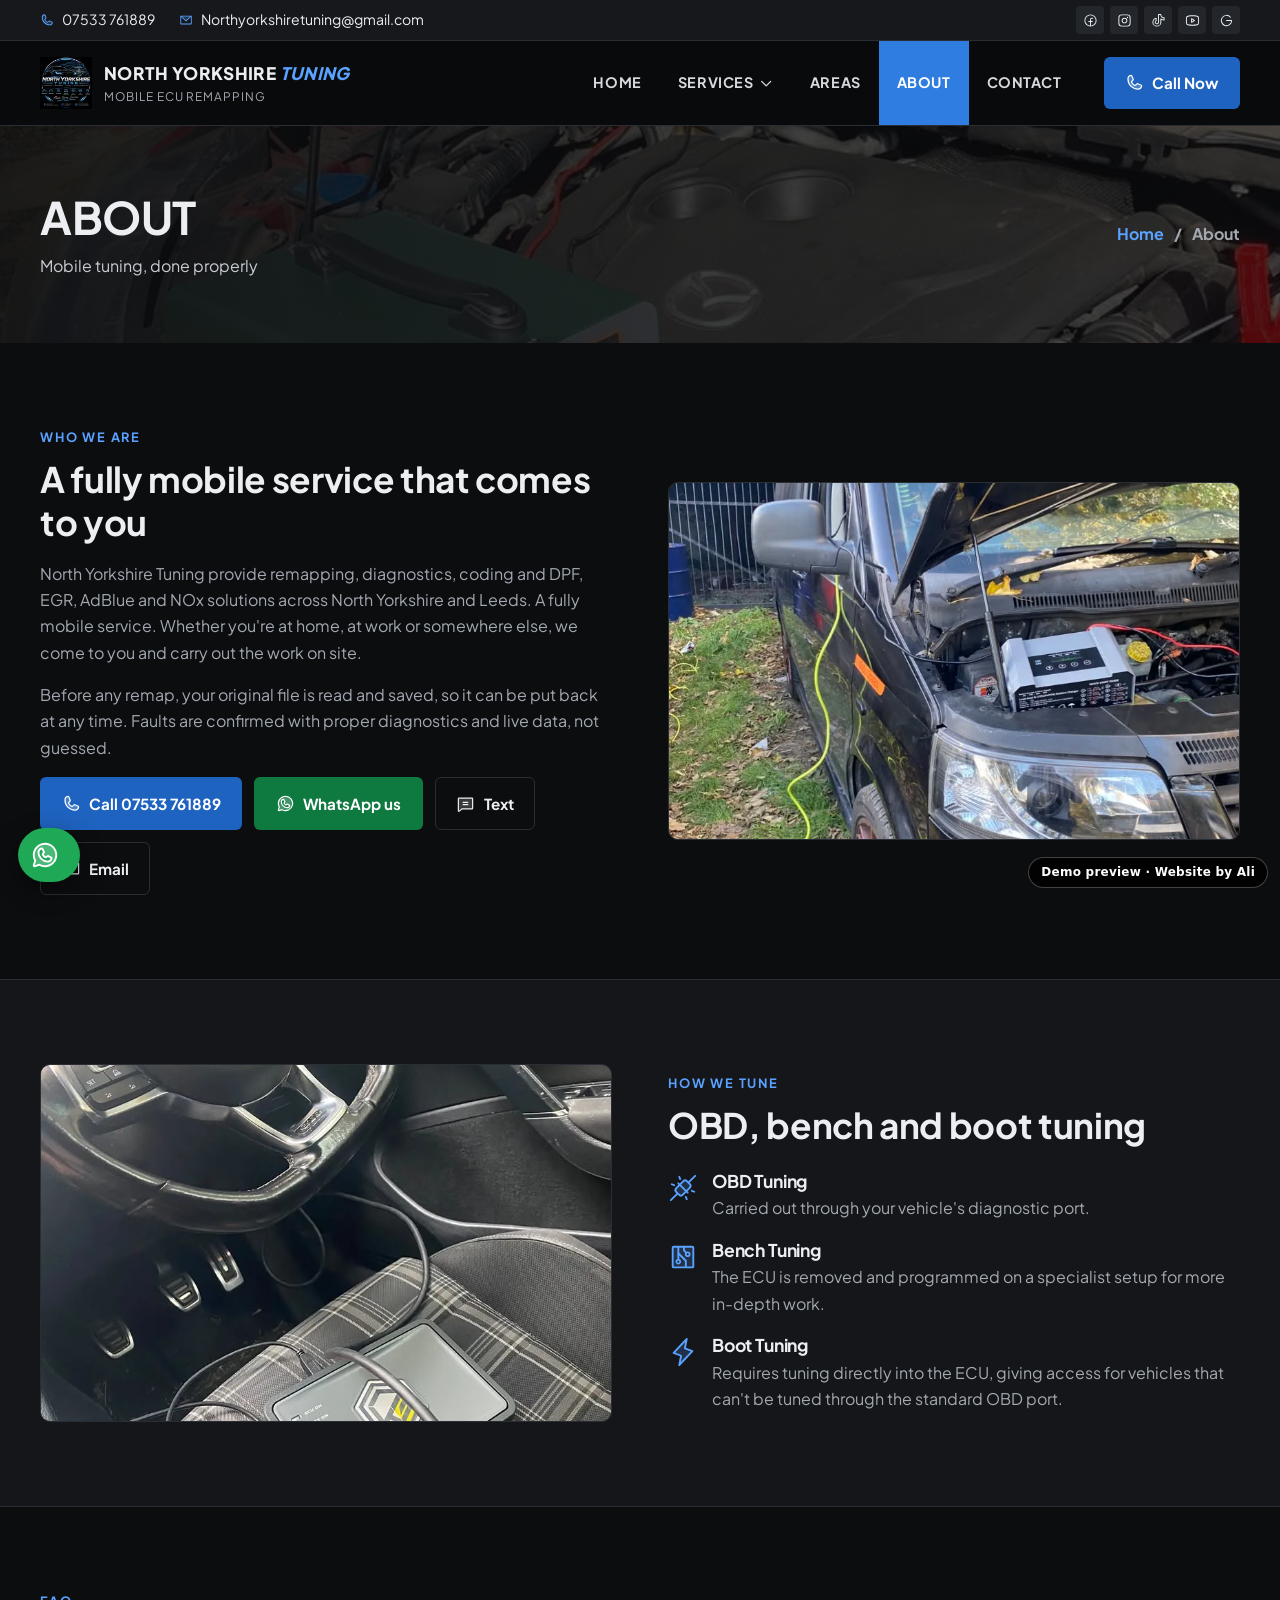
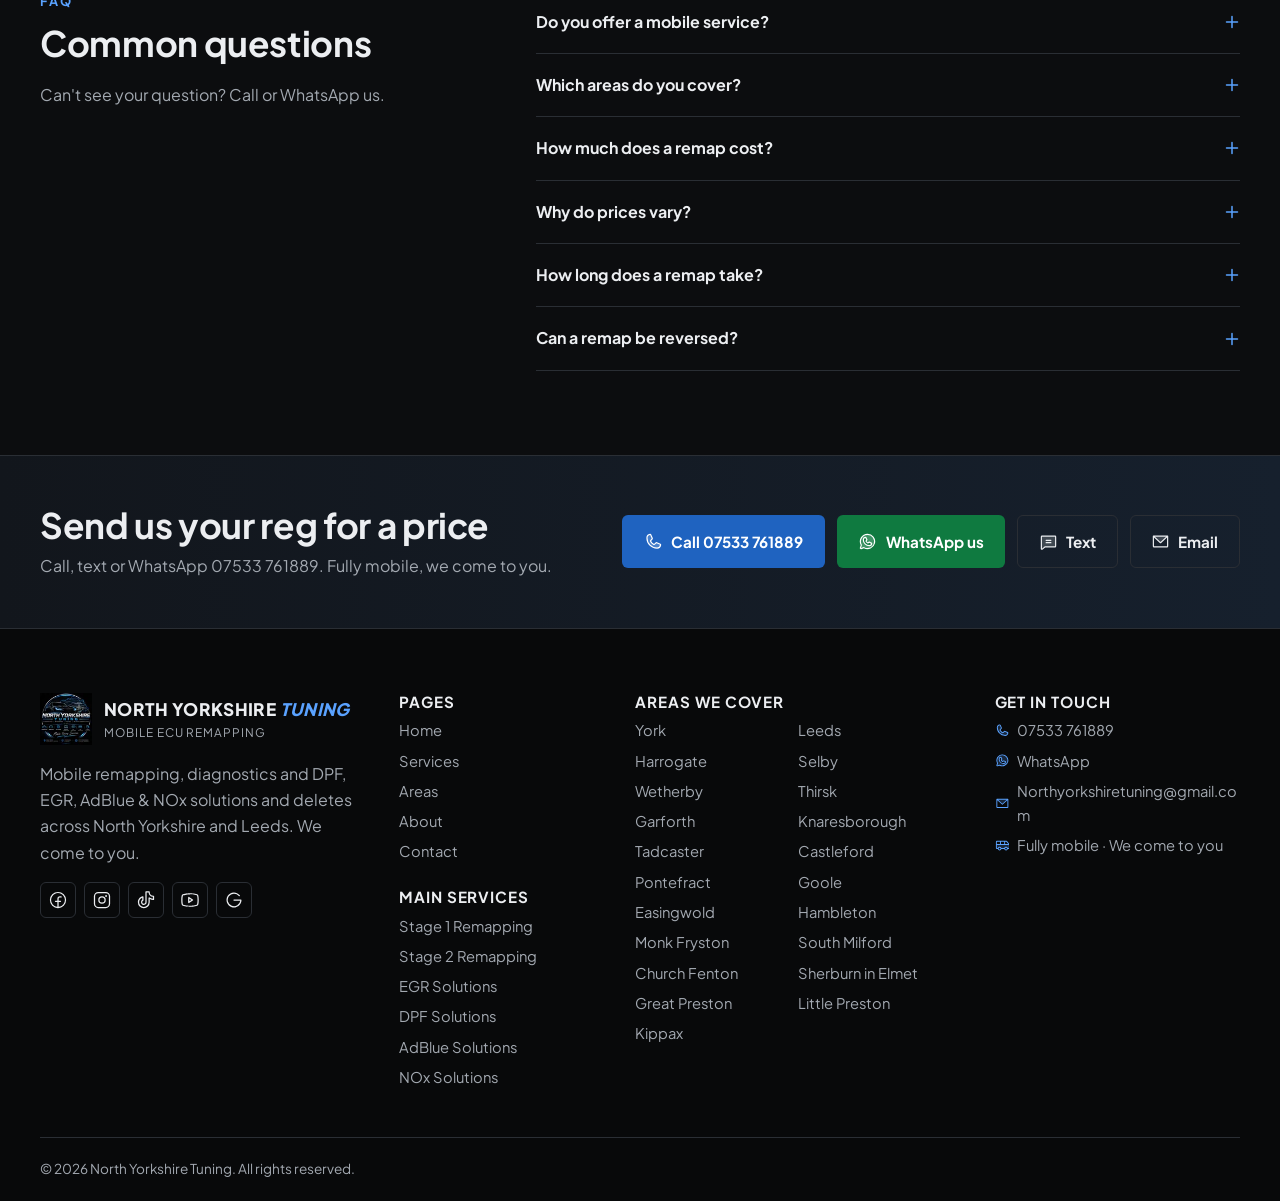
==== about.html @ 5fe52c89 "Client's real work photos" ====
<!doctype html>
<html lang="en-GB">
<head>
  <meta charset="utf-8">
  <meta name="viewport" content="width=device-width, initial-scale=1">
  <meta name="robots" content="noindex, nofollow">
  <title>About Us | North Yorkshire Tuning</title>
  <meta name="description" content="About North Yorkshire Tuning: mobile ECU remapping and diagnostics across North Yorkshire and Leeds.">
  <link rel="canonical" href="https://northyorkshiretuning.co.uk/about.html">
  <meta name="theme-color" content="#0c0d0f">
  <meta property="og:type" content="website">
  <meta property="og:site_name" content="North Yorkshire Tuning">
  <meta property="og:title" content="About Us | North Yorkshire Tuning">
  <meta property="og:description" content="About North Yorkshire Tuning: mobile ECU remapping and diagnostics across North Yorkshire and Leeds.">
  <meta property="og:url" content="https://northyorkshiretuning.co.uk/about.html">
  <meta property="og:image" content="https://northyorkshiretuning.co.uk/assets/img/logo-560.webp">
  <link rel="icon" type="image/png" sizes="32x32" href="assets/img/favicon-32.png">
  <link rel="apple-touch-icon" href="assets/img/apple-touch-icon.png">
  <link rel="preload" as="font" type="font/woff2" href="assets/fonts/jakarta.woff2" crossorigin>
  
  <link rel="stylesheet" href="css/site.css">
  <script>document.documentElement.classList.add("js")</script>
  <script type="application/ld+json">[{"@context": "https://schema.org", "@type": "AutomotiveBusiness", "name": "North Yorkshire Tuning", "url": "https://northyorkshiretuning.co.uk/", "logo": "https://northyorkshiretuning.co.uk/assets/img/logo-560.webp", "image": "https://northyorkshiretuning.co.uk/assets/img/logo-560.webp", "telephone": "+447533761889", "email": "Northyorkshiretuning@gmail.com", "priceRange": "££", "areaServed": ["North Yorkshire", "Leeds", "York", "Leeds", "Harrogate", "Selby", "Wetherby", "Thirsk", "Garforth", "Knaresborough", "Tadcaster", "Castleford", "Pontefract", "Goole", "Easingwold", "Hambleton", "Monk Fryston", "South Milford", "Church Fenton", "Sherburn in Elmet", "Great Preston", "Little Preston", "Kippax"], "sameAs": ["https://www.facebook.com/Northyorkshiretuning", "https://www.instagram.com/northyorkshiretuning/", "https://www.tiktok.com/@northyorkshiretuning", "https://youtube.com/@northyorkshiretuning", "https://share.google/MzNDLVQzTp25ivE5z"], "makesOffer": [{"@type": "Offer", "itemOffered": {"@type": "Service", "name": "Stage 1 Remapping"}}, {"@type": "Offer", "itemOffered": {"@type": "Service", "name": "Stage 2 Remapping"}}, {"@type": "Offer", "itemOffered": {"@type": "Service", "name": "EGR Solutions"}}, {"@type": "Offer", "itemOffered": {"@type": "Service", "name": "DPF Solutions"}}, {"@type": "Offer", "itemOffered": {"@type": "Service", "name": "AdBlue Solutions"}}, {"@type": "Offer", "itemOffered": {"@type": "Service", "name": "NOx Solutions"}}, {"@type": "Offer", "itemOffered": {"@type": "Service", "name": "Advanced Diagnostics"}}, {"@type": "Offer", "itemOffered": {"@type": "Service", "name": "ECU Coding"}}, {"@type": "Offer", "itemOffered": {"@type": "Service", "name": "ECU Programming"}}, {"@type": "Offer", "itemOffered": {"@type": "Service", "name": "ECU & TCU Cloning"}}, {"@type": "Offer", "itemOffered": {"@type": "Service", "name": "TCU Tuning"}}, {"@type": "Offer", "itemOffered": {"@type": "Service", "name": "Speed Limiter Removal"}}, {"@type": "Offer", "itemOffered": {"@type": "Service", "name": "Mileage Correction"}}, {"@type": "Offer", "itemOffered": {"@type": "Service", "name": "Other Emissions Software Solutions"}}]}, {"@context": "https://schema.org", "@type": "FAQPage", "mainEntity": [{"@type": "Question", "name": "Do you offer a mobile service?", "acceptedAnswer": {"@type": "Answer", "text": "Yes. Whether you're at home, at work or somewhere else, we come to you and carry out the work on site, anywhere across North Yorkshire and Leeds."}}, {"@type": "Question", "name": "Which areas do you cover?", "acceptedAnswer": {"@type": "Answer", "text": "York, Leeds, Harrogate, Selby, Wetherby, Thirsk, Tadcaster, Knaresborough, Castleford, Pontefract, Goole and the towns and villages around them."}}, {"@type": "Question", "name": "How much does a remap cost?", "acceptedAnswer": {"@type": "Answer", "text": "Stage 1 and Stage 2 remapping starts from £200. The price depends on your vehicle's make, model, engine and ECU type, so send us your registration."}}, {"@type": "Question", "name": "Why do prices vary?", "acceptedAnswer": {"@type": "Answer", "text": "Different vehicles need different tuning methods: OBD, bench or boot tuning. The method depends on the make, model, engine and ECU type."}}, {"@type": "Question", "name": "How long does a remap take?", "acceptedAnswer": {"@type": "Answer", "text": "Most OBD remaps take one to two hours. Bench and boot tuning take longer because the ECU is accessed directly."}}, {"@type": "Question", "name": "Can a remap be reversed?", "acceptedAnswer": {"@type": "Answer", "text": "Yes. Your original file is saved before any change, so it can be put back."}}]}, {"@context": "https://schema.org", "@type": "BreadcrumbList", "itemListElement": [{"@type": "ListItem", "position": 1, "name": "Home", "item": "https://northyorkshiretuning.co.uk/"}, {"@type": "ListItem", "position": 2, "name": "About", "item": "https://northyorkshiretuning.co.uk/about.html"}]}]</script>
</head>
<body>
  <svg width="0" height="0" style="position:absolute" aria-hidden="true"><symbol id="i-phone-duotone" viewBox="0 0 256 256"><g fill="currentColor"><path d="M223.94 174.08A48.33 48.33 0 0 1 176 216A136 136 0 0 1 40 80a48.33 48.33 0 0 1 41.92-47.94a8 8 0 0 1 8.3 4.8l21.13 47.2a8 8 0 0 1-.66 7.53L89.32 117a7.93 7.93 0 0 0-.54 7.81c8.27 16.93 25.77 34.22 42.75 42.41a7.92 7.92 0 0 0 7.83-.59l25-21.3a8 8 0 0 1 7.59-.69l47.16 21.13a8 8 0 0 1 4.83 8.31" opacity=".2"/><path d="m222.37 158.46l-47.11-21.11l-.13-.06a16 16 0 0 0-15.17 1.4a8 8 0 0 0-.75.56L134.87 160c-15.42-7.49-31.34-23.29-38.83-38.51l20.78-24.71c.2-.25.39-.5.57-.77a16 16 0 0 0 1.32-15.06v-.12L97.54 33.64a16 16 0 0 0-16.62-9.52A56.26 56.26 0 0 0 32 80c0 79.4 64.6 144 144 144a56.26 56.26 0 0 0 55.88-48.92a16 16 0 0 0-9.51-16.62M176 208A128.14 128.14 0 0 1 48 80a40.2 40.2 0 0 1 34.87-40a.6.6 0 0 0 0 .12l21 47l-20.67 24.74a6 6 0 0 0-.57.77a16 16 0 0 0-1 15.7c9.06 18.53 27.73 37.06 46.46 46.11a16 16 0 0 0 15.75-1.14a8 8 0 0 0 .74-.56L168.89 152l47 21.05h.11A40.21 40.21 0 0 1 176 208"/></g></symbol><symbol id="i-whatsapp-logo-duotone" viewBox="0 0 256 256"><g fill="currentColor"><path d="M128 32a96 96 0 0 0-83.11 144.07l-12.47 37.39a8 8 0 0 0 10.12 10.12l37.39-12.47A96 96 0 1 0 128 32m24 152a80 80 0 0 1-80-80a32 32 0 0 1 32-32l16 32l-12.32 18.47a48.2 48.2 0 0 0 25.85 25.85L152 136l32 16a32 32 0 0 1-32 32" opacity=".2"/><path d="m187.58 144.84l-32-16a8 8 0 0 0-8 .5l-14.69 9.8a40.55 40.55 0 0 1-16-16l9.8-14.69a8 8 0 0 0 .5-8l-16-32A8 8 0 0 0 104 64a40 40 0 0 0-40 40a88.1 88.1 0 0 0 88 88a40 40 0 0 0 40-40a8 8 0 0 0-4.42-7.16M152 176a72.08 72.08 0 0 1-72-72a24 24 0 0 1 19.29-23.54l11.48 23L101 118a8 8 0 0 0-.73 7.51a56.47 56.47 0 0 0 30.15 30.15A8 8 0 0 0 138 155l14.62-9.74l23 11.48A24 24 0 0 1 152 176M128 24a104 104 0 0 0-91.82 152.88l-11.35 34.05a16 16 0 0 0 20.24 20.24l34.05-11.35A104 104 0 1 0 128 24m0 192a87.87 87.87 0 0 1-44.06-11.81a8 8 0 0 0-6.54-.67L40 216l12.47-37.4a8 8 0 0 0-.66-6.54A88 88 0 1 1 128 216"/></g></symbol><symbol id="i-chat-text-duotone" viewBox="0 0 256 256"><g fill="currentColor"><path d="M224 64v128a8 8 0 0 1-8 8H80l-34.85 30.11A8 8 0 0 1 32 224V64a8 8 0 0 1 8-8h176a8 8 0 0 1 8 8" opacity=".2"/><path d="M216 48H40a16 16 0 0 0-16 16v160a15.85 15.85 0 0 0 9.24 14.5A16.1 16.1 0 0 0 40 240a15.9 15.9 0 0 0 10.25-3.78l.09-.07L83 208h133a16 16 0 0 0 16-16V64a16 16 0 0 0-16-16m0 144H80a8 8 0 0 0-5.23 1.95L40 224V64h176ZM88 112a8 8 0 0 1 8-8h64a8 8 0 0 1 0 16H96a8 8 0 0 1-8-8m0 32a8 8 0 0 1 8-8h64a8 8 0 1 1 0 16H96a8 8 0 0 1-8-8"/></g></symbol><symbol id="i-envelope-simple-duotone" viewBox="0 0 256 256"><g fill="currentColor"><path d="m224 56l-96 88l-96-88Z" opacity=".2"/><path d="M224 48H32a8 8 0 0 0-8 8v136a16 16 0 0 0 16 16h176a16 16 0 0 0 16-16V56a8 8 0 0 0-8-8m-20.57 16L128 133.15L52.57 64ZM216 192H40V74.19l82.59 75.71a8 8 0 0 0 10.82 0L216 74.19z"/></g></symbol><symbol id="i-facebook-logo" viewBox="0 0 256 256"><path fill="currentColor" d="M128 24a104 104 0 1 0 104 104A104.11 104.11 0 0 0 128 24m8 191.63V152h24a8 8 0 0 0 0-16h-24v-24a16 16 0 0 1 16-16h16a8 8 0 0 0 0-16h-16a32 32 0 0 0-32 32v24H96a8 8 0 0 0 0 16h24v63.63a88 88 0 1 1 16 0"/></symbol><symbol id="i-instagram-logo" viewBox="0 0 256 256"><path fill="currentColor" d="M128 80a48 48 0 1 0 48 48a48.05 48.05 0 0 0-48-48m0 80a32 32 0 1 1 32-32a32 32 0 0 1-32 32m48-136H80a56.06 56.06 0 0 0-56 56v96a56.06 56.06 0 0 0 56 56h96a56.06 56.06 0 0 0 56-56V80a56.06 56.06 0 0 0-56-56m40 152a40 40 0 0 1-40 40H80a40 40 0 0 1-40-40V80a40 40 0 0 1 40-40h96a40 40 0 0 1 40 40ZM192 76a12 12 0 1 1-12-12a12 12 0 0 1 12 12"/></symbol><symbol id="i-tiktok-logo" viewBox="0 0 256 256"><path fill="currentColor" d="M224 72a48.05 48.05 0 0 1-48-48a8 8 0 0 0-8-8h-40a8 8 0 0 0-8 8v132a20 20 0 1 1-28.57-18.08a8 8 0 0 0 4.57-7.23V88a8 8 0 0 0-9.4-7.88C50.91 86.48 24 119.1 24 156a76 76 0 0 0 152 0v-39.71A103.25 103.25 0 0 0 224 128a8 8 0 0 0 8-8V80a8 8 0 0 0-8-8m-8 39.64a87.2 87.2 0 0 1-43.33-16.15A8 8 0 0 0 160 102v54a60 60 0 0 1-120 0c0-25.9 16.64-49.13 40-57.6v27.67A36 36 0 1 0 136 156V32h24.5A64.14 64.14 0 0 0 216 87.5Z"/></symbol><symbol id="i-youtube-logo" viewBox="0 0 256 256"><path fill="currentColor" d="m164.44 121.34l-48-32A8 8 0 0 0 104 96v64a8 8 0 0 0 12.44 6.66l48-32a8 8 0 0 0 0-13.32M120 145.05V111l25.58 17Zm114.33-75.53a24 24 0 0 0-14.49-16.4C185.56 39.88 131 40 128 40s-57.56-.12-91.84 13.12a24 24 0 0 0-14.49 16.4C19.08 79.5 16 97.74 16 128s3.08 48.5 5.67 58.48a24 24 0 0 0 14.49 16.41C69 215.56 120.4 216 127.34 216h1.32c6.94 0 58.37-.44 91.18-13.11a24 24 0 0 0 14.49-16.41c2.59-10 5.67-28.22 5.67-58.48s-3.08-48.5-5.67-58.48m-15.49 113a8 8 0 0 1-4.77 5.49c-31.65 12.22-85.48 12-86 12H128c-.54 0-54.33.2-86-12a8 8 0 0 1-4.77-5.49C34.8 173.39 32 156.57 32 128s2.8-45.39 5.16-54.47A8 8 0 0 1 41.93 68c30.52-11.79 81.66-12 85.85-12h.27c.54 0 54.38-.18 86 12a8 8 0 0 1 4.77 5.49C221.2 82.61 224 99.43 224 128s-2.8 45.39-5.16 54.47Z"/></symbol><symbol id="i-google-logo" viewBox="0 0 256 256"><path fill="currentColor" d="M224 128a96 96 0 1 1-21.95-61.09a8 8 0 1 1-12.33 10.18A80 80 0 1 0 207.6 136H128a8 8 0 0 1 0-16h88a8 8 0 0 1 8 8"/></symbol><symbol id="i-map-pin-duotone" viewBox="0 0 256 256"><g fill="currentColor"><path d="M128 24a80 80 0 0 0-80 80c0 72 80 128 80 128s80-56 80-128a80 80 0 0 0-80-80m0 112a32 32 0 1 1 32-32a32 32 0 0 1-32 32" opacity=".2"/><path d="M128 64a40 40 0 1 0 40 40a40 40 0 0 0-40-40m0 64a24 24 0 1 1 24-24a24 24 0 0 1-24 24m0-112a88.1 88.1 0 0 0-88 88c0 31.4 14.51 64.68 42 96.25a254.2 254.2 0 0 0 41.45 38.3a8 8 0 0 0 9.18 0a254.2 254.2 0 0 0 41.37-38.3c27.45-31.57 42-64.85 42-96.25a88.1 88.1 0 0 0-88-88m0 206c-16.53-13-72-60.75-72-118a72 72 0 0 1 144 0c0 57.23-55.47 105-72 118"/></g></symbol><symbol id="i-shield-check-duotone" viewBox="0 0 256 256"><g fill="currentColor"><path d="M216 56v56c0 96-88 120-88 120s-88-24-88-120V56a8 8 0 0 1 8-8h160a8 8 0 0 1 8 8" opacity=".2"/><path d="M208 40H48a16 16 0 0 0-16 16v56c0 52.72 25.52 84.67 46.93 102.19c23.06 18.86 46 25.26 47 25.53a8 8 0 0 0 4.2 0c1-.27 23.91-6.67 47-25.53C198.48 196.67 224 164.72 224 112V56a16 16 0 0 0-16-16m0 72c0 37.07-13.66 67.16-40.6 89.42a129.3 129.3 0 0 1-39.4 22.2a128.3 128.3 0 0 1-38.92-21.81C61.82 179.51 48 149.3 48 112V56h160ZM82.34 141.66a8 8 0 0 1 11.32-11.32L112 148.69l50.34-50.35a8 8 0 0 1 11.32 11.32l-56 56a8 8 0 0 1-11.32 0Z"/></g></symbol><symbol id="i-floppy-disk-duotone" viewBox="0 0 256 256"><g fill="currentColor"><path d="M216 83.31V208a8 8 0 0 1-8 8h-32v-64a8 8 0 0 0-8-8H88a8 8 0 0 0-8 8v64H48a8 8 0 0 1-8-8V48a8 8 0 0 1 8-8h124.69a8 8 0 0 1 5.65 2.34l35.32 35.32a8 8 0 0 1 2.34 5.65" opacity=".2"/><path d="M219.31 72L184 36.69A15.86 15.86 0 0 0 172.69 32H48a16 16 0 0 0-16 16v160a16 16 0 0 0 16 16h160a16 16 0 0 0 16-16V83.31A15.86 15.86 0 0 0 219.31 72M168 208H88v-56h80Zm40 0h-24v-56a16 16 0 0 0-16-16H88a16 16 0 0 0-16 16v56H48V48h124.69L208 83.31ZM160 72a8 8 0 0 1-8 8H96a8 8 0 0 1 0-16h56a8 8 0 0 1 8 8"/></g></symbol><symbol id="i-van-duotone" viewBox="0 0 256 256"><g fill="currentColor"><path d="M248 112v64a8 8 0 0 1-8 8h-24a24 24 0 0 0-48 0h-64a24 24 0 0 0-48 0H32a8 8 0 0 1-8-8v-64Z" opacity=".2"/><path d="m254.07 106.79l-45.54-53.06A16 16 0 0 0 196.26 48H32a16 16 0 0 0-16 16v112a16 16 0 0 0 16 16h17a32 32 0 0 0 62 0h50a32 32 0 0 0 62 0h17a16 16 0 0 0 16-16v-64a8 8 0 0 0-1.93-5.21M230.59 104H176V64h20.26ZM104 104V64h56v40ZM88 64v40H32V64Zm-8 136a16 16 0 1 1 16-16a16 16 0 0 1-16 16m112 0a16 16 0 1 1 16-16a16 16 0 0 1-16 16m31-24a32 32 0 0 0-62 0h-50a32 32 0 0 0-62 0H32v-56h208v56Z"/></g></symbol><symbol id="i-gauge-duotone" viewBox="0 0 256 256"><g fill="currentColor"><path d="M232 152v24a8 8 0 0 1-8 8H32a8 8 0 0 1-8-8v-22.87C24 95.65 70.15 48.2 127.63 48A104 104 0 0 1 232 152" opacity=".2"/><path d="M207.06 72.67A111.24 111.24 0 0 0 128 40h-.4C66.07 40.21 16 91 16 153.13V176a16 16 0 0 0 16 16h192a16 16 0 0 0 16-16v-24a111.25 111.25 0 0 0-32.94-79.33M224 176H119.71l54.76-75.3a8 8 0 0 0-12.94-9.42L99.92 176H32v-22.87c0-3.08.15-6.12.43-9.13H56a8 8 0 0 0 0-16H35.27c10.32-38.86 44-68.24 84.73-71.66V80a8 8 0 0 0 16 0V56.33A96.14 96.14 0 0 1 221 128h-21a8 8 0 0 0 0 16h23.67c.21 2.65.33 5.31.33 8Z"/></g></symbol><symbol id="i-lightning-duotone" viewBox="0 0 256 256"><g fill="currentColor"><path d="m96 240l16-80l-64-24L160 16l-16 80l64 24Z" opacity=".2"/><path d="M215.79 118.17a8 8 0 0 0-5-5.66L153.18 90.9l14.66-73.33a8 8 0 0 0-13.69-7l-112 120a8 8 0 0 0 3 13l57.63 21.61l-14.62 73.25a8 8 0 0 0 13.69 7l112-120a8 8 0 0 0 1.94-7.26M109.37 214l10.47-52.38a8 8 0 0 0-5-9.06L62 132.71l84.62-90.66l-10.46 52.38a8 8 0 0 0 5 9.06l52.8 19.8Z"/></g></symbol><symbol id="i-arrows-clockwise-duotone" viewBox="0 0 256 256"><g fill="currentColor"><path d="M216 128a88 88 0 1 1-88-88a88 88 0 0 1 88 88" opacity=".2"/><path d="M224 48v48a8 8 0 0 1-8 8h-48a8 8 0 0 1 0-16h28.69l-14.63-14.63a79.56 79.56 0 0 0-56.13-23.43h-.45a79.52 79.52 0 0 0-55.89 22.77a8 8 0 0 1-11.18-11.44a96 96 0 0 1 135 .79L208 76.69V48a8 8 0 0 1 16 0m-37.59 135.29a80 80 0 0 1-112.47-.66L59.31 168H88a8 8 0 0 0 0-16H40a8 8 0 0 0-8 8v48a8 8 0 0 0 16 0v-28.69l14.63 14.63A95.43 95.43 0 0 0 130 222.06h.53a95.36 95.36 0 0 0 67.07-27.33a8 8 0 0 0-11.18-11.44Z"/></g></symbol><symbol id="i-wind-duotone" viewBox="0 0 256 256"><g fill="currentColor"><path d="M120 96a24 24 0 1 1 24-24a24 24 0 0 1-24 24m88-16a24 24 0 1 0 24 24a24 24 0 0 0-24-24m-56 80a24 24 0 1 0 24 24a24 24 0 0 0-24-24" opacity=".2"/><path d="M184 184a32 32 0 0 1-32 32c-13.7 0-26.95-8.93-31.5-21.22a8 8 0 0 1 15-5.56C137.74 195.27 145 200 152 200a16 16 0 0 0 0-32H40a8 8 0 0 1 0-16h112a32 32 0 0 1 32 32m-64-80a32 32 0 0 0 0-64c-13.7 0-26.95 8.93-31.5 21.22a8 8 0 0 0 15 5.56C105.74 60.73 113 56 120 56a16 16 0 0 1 0 32H24a8 8 0 0 0 0 16Zm88-32c-13.7 0-26.95 8.93-31.5 21.22a8 8 0 0 0 15 5.56C193.74 92.73 201 88 208 88a16 16 0 0 1 0 32H32a8 8 0 0 0 0 16h176a32 32 0 0 0 0-64"/></g></symbol><symbol id="i-drop-duotone" viewBox="0 0 256 256"><g fill="currentColor"><path d="M208 144a80 80 0 0 1-160 0c0-72 80-128 80-128s80 56 80 128" opacity=".2"/><path d="M174 47.75a254.2 254.2 0 0 0-41.45-38.3a8 8 0 0 0-9.18 0A254.2 254.2 0 0 0 82 47.75C54.51 79.32 40 112.6 40 144a88 88 0 0 0 176 0c0-31.4-14.51-64.68-42-96.25M128 216a72.08 72.08 0 0 1-72-72c0-57.23 55.47-105 72-118c16.53 13 72 60.75 72 118a72.08 72.08 0 0 1-72 72m55.89-62.66a57.6 57.6 0 0 1-46.56 46.55a9 9 0 0 1-1.33.11a8 8 0 0 1-1.32-15.89c16.57-2.79 30.63-16.85 33.44-33.45a8 8 0 0 1 15.78 2.68Z"/></g></symbol><symbol id="i-flask-duotone" viewBox="0 0 256 256"><g fill="currentColor"><path d="M208 216H48a8 8 0 0 1-6.86-12.12l30.48-50.8c13.23-2.48 32-1.41 56.37 10.92c32.25 16.33 54.75 12.91 67.5 7.65l19.34 32.23A8 8 0 0 1 208 216" opacity=".2"/><path d="M221.69 199.77L160 96.92V40h8a8 8 0 0 0 0-16H88a8 8 0 0 0 0 16h8v56.92L34.31 199.77A16 16 0 0 0 48 224h160a16 16 0 0 0 13.72-24.23Zm-110.83-96.52a7.93 7.93 0 0 0 1.14-4.11V40h32v59.14a7.93 7.93 0 0 0 1.14 4.11L183.36 167c-12 2.37-29.07 1.37-51.75-10.11c-15.91-8.05-31.05-12.32-45.22-12.81ZM48 208l28.54-47.58c14.25-1.73 30.31 1.85 47.82 10.72c19 9.61 35 12.88 48 12.88a69.9 69.9 0 0 0 19.55-2.7L208 208Z"/></g></symbol><symbol id="i-gear-six-duotone" viewBox="0 0 256 256"><g fill="currentColor"><path d="m230.1 108.76l-31.85-18.14c-.64-1.16-1.31-2.29-2-3.41l-.12-36A104.6 104.6 0 0 0 162 32l-32 17.89h-4L94 32a104.6 104.6 0 0 0-34.11 19.25l-.16 36c-.7 1.12-1.37 2.26-2 3.41l-31.84 18.1a99.2 99.2 0 0 0 0 38.46l31.85 18.14c.64 1.16 1.31 2.29 2 3.41l.12 36A104.6 104.6 0 0 0 94 224l32-17.87h4L162 224a104.6 104.6 0 0 0 34.08-19.25l.16-36c.7-1.12 1.37-2.26 2-3.41l31.84-18.1a99.2 99.2 0 0 0 .02-38.48M128 168a40 40 0 1 1 40-40a40 40 0 0 1-40 40" opacity=".2"/><path d="M128 80a48 48 0 1 0 48 48a48.05 48.05 0 0 0-48-48m0 80a32 32 0 1 1 32-32a32 32 0 0 1-32 32m109.94-52.79a8 8 0 0 0-3.89-5.4l-29.83-17l-.12-33.62a8 8 0 0 0-2.83-6.08a111.9 111.9 0 0 0-36.72-20.67a8 8 0 0 0-6.46.59L128 41.85L97.88 25a8 8 0 0 0-6.47-.6a111.9 111.9 0 0 0-36.68 20.75a8 8 0 0 0-2.83 6.07l-.15 33.65l-29.83 17a8 8 0 0 0-3.89 5.4a106.5 106.5 0 0 0 0 41.56a8 8 0 0 0 3.89 5.4l29.83 17l.12 33.63a8 8 0 0 0 2.83 6.08a111.9 111.9 0 0 0 36.72 20.67a8 8 0 0 0 6.46-.59L128 214.15L158.12 231a7.9 7.9 0 0 0 3.9 1a8.1 8.1 0 0 0 2.57-.42a112.1 112.1 0 0 0 36.68-20.73a8 8 0 0 0 2.83-6.07l.15-33.65l29.83-17a8 8 0 0 0 3.89-5.4a106.5 106.5 0 0 0-.03-41.52m-15 34.91l-28.57 16.25a8 8 0 0 0-3 3c-.58 1-1.19 2.06-1.81 3.06a7.94 7.94 0 0 0-1.22 4.21l-.15 32.25a95.9 95.9 0 0 1-25.37 14.3L134 199.13a8 8 0 0 0-3.91-1h-3.83a8.1 8.1 0 0 0-4.1 1l-28.84 16.1A96 96 0 0 1 67.88 201l-.11-32.2a8 8 0 0 0-1.22-4.22c-.62-1-1.23-2-1.8-3.06a8.1 8.1 0 0 0-3-3.06l-28.6-16.29a90.5 90.5 0 0 1 0-28.26l28.52-16.28a8 8 0 0 0 3-3c.58-1 1.19-2.06 1.81-3.06a7.94 7.94 0 0 0 1.22-4.21l.15-32.25a95.9 95.9 0 0 1 25.37-14.3L122 56.87a8 8 0 0 0 4.1 1h3.64a8 8 0 0 0 4.1-1l28.84-16.1A96 96 0 0 1 188.12 55l.11 32.2a8 8 0 0 0 1.22 4.22c.62 1 1.23 2 1.8 3.06a8.1 8.1 0 0 0 3 3.06l28.6 16.29a90.5 90.5 0 0 1 .05 28.29Z"/></g></symbol><symbol id="i-speedometer-duotone" viewBox="0 0 256 256"><g fill="currentColor"><path d="M232 152a103.9 103.9 0 0 1-5.9 34.63a8 8 0 0 1-7.57 5.37H37.46a8.05 8.05 0 0 1-7.57-5.41a104 104 0 0 1-5.89-35.4C24.44 94 71.73 47.49 129 48a104 104 0 0 1 103 104" opacity=".2"/><path d="m114.34 154.34l96-96a8 8 0 0 1 11.32 11.32l-96 96a8 8 0 0 1-11.32-11.32M128 88a63.9 63.9 0 0 1 20.44 3.33a8 8 0 1 0 5.11-15.16a80 80 0 0 0-105.06 84.71a8 8 0 0 0 7.94 7.12c.29 0 .59 0 .89-.05a8 8 0 0 0 7.07-8.83A65 65 0 0 1 64 152a64.07 64.07 0 0 1 64-64m99.74 13a8 8 0 0 0-14.24 7.3a96.27 96.27 0 0 1 5 75.71l-181.1-.07A96.24 96.24 0 0 1 128 56h.88a95 95 0 0 1 42.82 10.5a8 8 0 1 0 7.3-14.23A110.8 110.8 0 0 0 129 40h-1A112.05 112.05 0 0 0 22.35 189.25A16.07 16.07 0 0 0 37.46 200h181.07a16 16 0 0 0 15.11-10.71a112.35 112.35 0 0 0-5.9-88.3Z"/></g></symbol><symbol id="i-magnifying-glass-duotone" viewBox="0 0 256 256"><g fill="currentColor"><path d="M192 112a80 80 0 1 1-80-80a80 80 0 0 1 80 80" opacity=".2"/><path d="m229.66 218.34l-50.06-50.06a88.21 88.21 0 1 0-11.32 11.31l50.06 50.07a8 8 0 0 0 11.32-11.32M40 112a72 72 0 1 1 72 72a72.08 72.08 0 0 1-72-72"/></g></symbol><symbol id="i-code-duotone" viewBox="0 0 256 256"><g fill="currentColor"><path d="m240 128l-48 40H64l-48-40l48-40h128Z" opacity=".2"/><path d="M69.12 94.15L28.5 128l40.62 33.85a8 8 0 1 1-10.24 12.29l-48-40a8 8 0 0 1 0-12.29l48-40a8 8 0 0 1 10.24 12.3m176 27.7l-48-40a8 8 0 1 0-10.24 12.3L227.5 128l-40.62 33.85a8 8 0 1 0 10.24 12.29l48-40a8 8 0 0 0 0-12.29m-82.39-89.37a8 8 0 0 0-10.25 4.79l-64 176a8 8 0 0 0 4.79 10.26A8.1 8.1 0 0 0 96 224a8 8 0 0 0 7.52-5.27l64-176a8 8 0 0 0-4.79-10.25"/></g></symbol><symbol id="i-cpu-duotone" viewBox="0 0 256 256"><g fill="currentColor"><path d="M200 48H56a8 8 0 0 0-8 8v144a8 8 0 0 0 8 8h144a8 8 0 0 0 8-8V56a8 8 0 0 0-8-8m-48 104h-48v-48h48Z" opacity=".2"/><path d="M152 96h-48a8 8 0 0 0-8 8v48a8 8 0 0 0 8 8h48a8 8 0 0 0 8-8v-48a8 8 0 0 0-8-8m-8 48h-32v-32h32Zm88 0h-16v-32h16a8 8 0 0 0 0-16h-16V56a16 16 0 0 0-16-16h-40V24a8 8 0 0 0-16 0v16h-32V24a8 8 0 0 0-16 0v16H56a16 16 0 0 0-16 16v40H24a8 8 0 0 0 0 16h16v32H24a8 8 0 0 0 0 16h16v40a16 16 0 0 0 16 16h40v16a8 8 0 0 0 16 0v-16h32v16a8 8 0 0 0 16 0v-16h40a16 16 0 0 0 16-16v-40h16a8 8 0 0 0 0-16m-32 56H56V56h144z"/></g></symbol><symbol id="i-copy-duotone" viewBox="0 0 256 256"><g fill="currentColor"><path d="M216 40v128h-48V88H88V40Z" opacity=".2"/><path d="M216 32H88a8 8 0 0 0-8 8v40H40a8 8 0 0 0-8 8v128a8 8 0 0 0 8 8h128a8 8 0 0 0 8-8v-40h40a8 8 0 0 0 8-8V40a8 8 0 0 0-8-8m-56 176H48V96h112Zm48-48h-32V88a8 8 0 0 0-8-8H96V48h112Z"/></g></symbol><symbol id="i-hash-duotone" viewBox="0 0 256 256"><g fill="currentColor"><path d="m165.82 96l-11.64 64h-64l11.64-64Z" opacity=".2"/><path d="M224 88h-48.6l8.47-46.57a8 8 0 0 0-15.74-2.86l-9 49.43H111.4l8.47-46.57a8 8 0 0 0-15.74-2.86L95.14 88H48a8 8 0 0 0 0 16h44.23l-8.73 48H32a8 8 0 0 0 0 16h48.6l-8.47 46.57a8 8 0 0 0 6.44 9.3A8 8 0 0 0 80 224a8 8 0 0 0 7.86-6.57l9-49.43h47.74l-8.47 46.57a8 8 0 0 0 6.44 9.3a8 8 0 0 0 1.43.13a8 8 0 0 0 7.86-6.57l9-49.43H208a8 8 0 0 0 0-16h-44.23l8.73-48H224a8 8 0 0 0 0-16m-76.5 64H99.77l8.73-48h47.73Z"/></g></symbol><symbol id="i-plugs-connected-duotone" viewBox="0 0 256 256"><g fill="currentColor"><path d="m185 127l-58 58a24 24 0 0 1-33.94 0L71 162.91A24 24 0 0 1 71 129l58-58a24 24 0 0 1 33.94 0L185 93.09a24 24 0 0 1 0 33.91" opacity=".2"/><path d="M237.66 18.34a8 8 0 0 0-11.32 0l-52.4 52.41l-5.37-5.38a32.05 32.05 0 0 0-45.26 0L100 88.69l-6.34-6.35a8 8 0 0 0-11.32 11.32l6.35 6.34l-23.32 23.31a32 32 0 0 0 0 45.26l5.38 5.37l-52.41 52.4a8 8 0 0 0 11.32 11.32l52.4-52.41l5.37 5.38a32.06 32.06 0 0 0 45.26 0L156 167.31l6.34 6.35a8 8 0 0 0 11.32-11.32l-6.35-6.34l23.32-23.31a32 32 0 0 0 0-45.26l-5.38-5.37l52.41-52.4a8 8 0 0 0 0-11.32m-116.29 161a16 16 0 0 1-22.62 0l-22.06-22.09a16 16 0 0 1 0-22.62L100 111.31L144.69 156Zm57.94-57.94L156 144.69L111.31 100l23.32-23.31a16 16 0 0 1 22.62 0l22.06 22a16 16 0 0 1 0 22.63ZM88.57 35a8 8 0 0 1 14.86-6l8 20a8 8 0 0 1-14.86 6Zm-64 58A8 8 0 0 1 35 88.57l20 8a8 8 0 0 1-6 14.86l-20-8A8 8 0 0 1 24.57 93m206.86 70a8 8 0 0 1-10.4 4.46l-20-8a8 8 0 1 1 5.97-14.89l20 8a8 8 0 0 1 4.43 10.43m-64 58.06a8 8 0 0 1-14.86 5.94l-8-20a8 8 0 0 1 14.86-6Z"/></g></symbol><symbol id="i-circuitry-duotone" viewBox="0 0 256 256"><g fill="currentColor"><path d="M208 40H48a8 8 0 0 0-8 8v160a8 8 0 0 0 8 8h160a8 8 0 0 0 8-8V48a8 8 0 0 0-8-8M88 184a16 16 0 1 1 16-16a16 16 0 0 1-16 16m80-64a16 16 0 1 1 16-16a16 16 0 0 1-16 16" opacity=".2"/><path d="M208 32H48a16 16 0 0 0-16 16v160a16 16 0 0 0 16 16h160a16 16 0 0 0 16-16V48a16 16 0 0 0-16-16M88 160a8 8 0 1 1-8 8a8 8 0 0 1 8-8M48 48h32v97.38a24 24 0 1 0 16 0v-30.07l48 48V208H48Zm160 160h-48v-48a8 8 0 0 0-2.34-5.66L96 92.69V48h32v24a8 8 0 0 0 2.34 5.66l16 16A23.74 23.74 0 0 0 144 104a24 24 0 1 0 24-24a23.74 23.74 0 0 0-10.34 2.35L144 68.69V48h64zM168 96a8 8 0 1 1-8 8a8 8 0 0 1 8-8"/></g></symbol><symbol id="i-check-circle-fill" viewBox="0 0 256 256"><path fill="currentColor" d="M128 24a104 104 0 1 0 104 104A104.11 104.11 0 0 0 128 24m45.66 85.66l-56 56a8 8 0 0 1-11.32 0l-24-24a8 8 0 0 1 11.32-11.32L112 148.69l50.34-50.35a8 8 0 0 1 11.32 11.32"/></symbol><symbol id="i-arrow-right-bold" viewBox="0 0 256 256"><path fill="currentColor" d="m224.49 136.49l-72 72a12 12 0 0 1-17-17L187 140H40a12 12 0 0 1 0-24h147l-51.49-51.52a12 12 0 0 1 17-17l72 72a12 12 0 0 1-.02 17.01"/></symbol><symbol id="i-arrow-up-right-bold" viewBox="0 0 256 256"><path fill="currentColor" d="M204 64v104a12 12 0 0 1-24 0V93L72.49 200.49a12 12 0 0 1-17-17L163 76H88a12 12 0 0 1 0-24h104a12 12 0 0 1 12 12"/></symbol><symbol id="i-plus-bold" viewBox="0 0 256 256"><path fill="currentColor" d="M228 128a12 12 0 0 1-12 12h-76v76a12 12 0 0 1-24 0v-76H40a12 12 0 0 1 0-24h76V40a12 12 0 0 1 24 0v76h76a12 12 0 0 1 12 12"/></symbol><symbol id="i-list-bold" viewBox="0 0 256 256"><path fill="currentColor" d="M228 128a12 12 0 0 1-12 12H40a12 12 0 0 1 0-24h176a12 12 0 0 1 12 12M40 76h176a12 12 0 0 0 0-24H40a12 12 0 0 0 0 24m176 104H40a12 12 0 0 0 0 24h176a12 12 0 0 0 0-24"/></symbol><symbol id="i-x-bold" viewBox="0 0 256 256"><path fill="currentColor" d="M208.49 191.51a12 12 0 0 1-17 17L128 145l-63.51 63.49a12 12 0 0 1-17-17L111 128L47.51 64.49a12 12 0 0 1 17-17L128 111l63.51-63.52a12 12 0 0 1 17 17L145 128Z"/></symbol><symbol id="i-star-fill" viewBox="0 0 256 256"><path fill="currentColor" d="m234.29 114.85l-45 38.83L203 211.75a16.4 16.4 0 0 1-24.5 17.82L128 198.49l-50.53 31.08A16.4 16.4 0 0 1 53 211.75l13.76-58.07l-45-38.83A16.46 16.46 0 0 1 31.08 86l59-4.76l22.76-55.08a16.36 16.36 0 0 1 30.27 0l22.75 55.08l59 4.76a16.46 16.46 0 0 1 9.37 28.86Z"/></symbol><symbol id="i-caret-down-bold" viewBox="0 0 256 256"><path fill="currentColor" d="m216.49 104.49l-80 80a12 12 0 0 1-17 0l-80-80a12 12 0 0 1 17-17L128 159l71.51-71.52a12 12 0 0 1 17 17Z"/></symbol><symbol id="i-calendar-check-duotone" viewBox="0 0 256 256"><g fill="currentColor"><path d="M216 48v40H40V48a8 8 0 0 1 8-8h160a8 8 0 0 1 8 8" opacity=".2"/><path d="M208 32h-24v-8a8 8 0 0 0-16 0v8H88v-8a8 8 0 0 0-16 0v8H48a16 16 0 0 0-16 16v160a16 16 0 0 0 16 16h160a16 16 0 0 0 16-16V48a16 16 0 0 0-16-16M72 48v8a8 8 0 0 0 16 0v-8h80v8a8 8 0 0 0 16 0v-8h24v32H48V48Zm136 160H48V96h160zm-38.34-85.66a8 8 0 0 1 0 11.32l-48 48a8 8 0 0 1-11.32 0l-24-24a8 8 0 0 1 11.32-11.32L116 164.69l42.34-42.35a8 8 0 0 1 11.32 0"/></g></symbol><symbol id="i-user-duotone" viewBox="0 0 256 256"><g fill="currentColor"><path d="M192 96a64 64 0 1 1-64-64a64 64 0 0 1 64 64" opacity=".2"/><path d="M230.92 212c-15.23-26.33-38.7-45.21-66.09-54.16a72 72 0 1 0-73.66 0c-27.39 8.94-50.86 27.82-66.09 54.16a8 8 0 1 0 13.85 8c18.84-32.56 52.14-52 89.07-52s70.23 19.44 89.07 52a8 8 0 1 0 13.85-8M72 96a56 56 0 1 1 56 56a56.06 56.06 0 0 1-56-56"/></g></symbol><symbol id="i-clock-duotone" viewBox="0 0 256 256"><g fill="currentColor"><path d="M224 128a96 96 0 1 1-96-96a96 96 0 0 1 96 96" opacity=".2"/><path d="M128 24a104 104 0 1 0 104 104A104.11 104.11 0 0 0 128 24m0 192a88 88 0 1 1 88-88a88.1 88.1 0 0 1-88 88m64-88a8 8 0 0 1-8 8h-56a8 8 0 0 1-8-8V72a8 8 0 0 1 16 0v48h48a8 8 0 0 1 8 8"/></g></symbol><symbol id="i-quotes-fill" viewBox="0 0 256 256"><path fill="currentColor" d="M116 72v88a48.05 48.05 0 0 1-48 48a8 8 0 0 1 0-16a32 32 0 0 0 32-32v-8H40a16 16 0 0 1-16-16V72a16 16 0 0 1 16-16h60a16 16 0 0 1 16 16m100-16h-60a16 16 0 0 0-16 16v64a16 16 0 0 0 16 16h60v8a32 32 0 0 1-32 32a8 8 0 0 0 0 16a48.05 48.05 0 0 0 48-48V72a16 16 0 0 0-16-16"/></symbol></svg>
  <a class="skip-link" href="#main">Skip to content</a>
  <header class="site-header" id="site-header">
    <div class="topbar">
      <div class="wrap topbar-inner">
        <div class="topbar-contact">
          <a href="tel:+447533761889"><svg class="i i-sm" aria-hidden="true"><use href="#i-phone-duotone"/></svg>07533 761889</a>
          <a href="mailto:Northyorkshiretuning@gmail.com" aria-label="Email Northyorkshiretuning@gmail.com"><svg class="i i-sm" aria-hidden="true"><use href="#i-envelope-simple-duotone"/></svg><span>Northyorkshiretuning@gmail.com</span></a>
        </div>
        <div class="topbar-social"><a href="https://www.facebook.com/Northyorkshiretuning" target="_blank" rel="noopener" aria-label="Facebook"><svg class="i " aria-hidden="true"><use href="#i-facebook-logo"/></svg></a><a href="https://www.instagram.com/northyorkshiretuning/" target="_blank" rel="noopener" aria-label="Instagram"><svg class="i " aria-hidden="true"><use href="#i-instagram-logo"/></svg></a><a href="https://www.tiktok.com/@northyorkshiretuning" target="_blank" rel="noopener" aria-label="TikTok"><svg class="i " aria-hidden="true"><use href="#i-tiktok-logo"/></svg></a><a href="https://youtube.com/@northyorkshiretuning" target="_blank" rel="noopener" aria-label="YouTube"><svg class="i " aria-hidden="true"><use href="#i-youtube-logo"/></svg></a><a href="https://share.google/MzNDLVQzTp25ivE5z" target="_blank" rel="noopener" aria-label="Google"><svg class="i " aria-hidden="true"><use href="#i-google-logo"/></svg></a></div>
      </div>
    </div>
    <div class="navbar">
      <div class="wrap navbar-inner">
        <a class="brand" href="index.html">
          <img src="assets/img/logo-96.webp" alt="" width="52" height="52">
          <span><strong>North Yorkshire <em>Tuning</em></strong><small>Mobile ECU Remapping</small></span>
        </a>
        <nav class="main-nav" id="main-nav" aria-label="Main"><a class="nav-link" style="--d:0" href="index.html">Home</a><div class="has-drop" style="--d:1"><a class="nav-link" href="services.html">Services<svg class="i i-sm" aria-hidden="true"><use href="#i-caret-down-bold"/></svg></a><div class="drop"><a href="services.html#stage-1-remapping">Stage 1 Remapping</a><a href="services.html#stage-2-remapping">Stage 2 Remapping</a><a href="services.html#egr-solutions">EGR Solutions</a><a href="services.html#dpf-solutions">DPF Solutions</a><a href="services.html#adblue-solutions">AdBlue Solutions</a><a href="services.html#nox-solutions">NOx Solutions</a><a href="services.html#advanced-diagnostics">Advanced Diagnostics</a><a href="services.html#ecu-coding">ECU Coding</a><a href="services.html#ecu-programming">ECU Programming</a><a href="services.html#ecu-tcu-cloning">ECU & TCU Cloning</a><a href="services.html#tcu-tuning">TCU Tuning</a><a href="services.html#speed-limiter-removal">Speed Limiter Removal</a><a href="services.html#mileage-correction">Mileage Correction</a><a href="services.html#other-emissions-software">Other Emissions Software Solutions</a></div></div><a class="nav-link" style="--d:2" href="areas.html">Areas</a><a class="nav-link is-active" style="--d:3" href="about.html">About</a><a class="nav-link" style="--d:4" href="contact.html">Contact</a></nav>
        <a class="btn btn-blue nav-cta" href="tel:+447533761889"><svg class="i " aria-hidden="true"><use href="#i-phone-duotone"/></svg>Call Now</a>
        <button class="menu-toggle" id="menu-toggle" type="button" aria-expanded="false" aria-controls="main-nav" aria-label="Menu"><span></span><span></span><span></span></button>
      </div>
    </div>
  </header>
  <main id="main">

    <section class="banner" style="background-image:url('assets/img/real-mazda-bay.webp')">
      <div class="wrap banner-inner">
        <div><h1>About</h1><p>Mobile tuning, done properly</p></div>
        <nav class="crumbs" aria-label="Breadcrumb"><a href="index.html">Home</a><span>/</span><span aria-current="page">About</span></nav>
      </div>
    </section>
    <section class="section">
      <div class="wrap split">
        <div>
          <p class="eyebrow">Who we are</p>
          <h2>A fully mobile service that comes to you</h2>
          <p class="muted">North Yorkshire Tuning provide remapping, diagnostics, coding and DPF, EGR, AdBlue and NOx solutions across North Yorkshire and Leeds. A fully mobile service. Whether you're at home, at work or somewhere else, we come to you and carry out the work on site.</p>
          <p class="muted">Before any remap, your original file is read and saved, so it can be put back at any time. Faults are confirmed with proper diagnostics and live data, not guessed.</p>
          <div class="btn-row ">
          <a class="btn btn-blue" href="tel:+447533761889"><svg class="i " aria-hidden="true"><use href="#i-phone-duotone"/></svg>Call 07533 761889</a>
          <a class="btn btn-wa" href="https://wa.me/447533761889" target="_blank" rel="noopener"><svg class="i " aria-hidden="true"><use href="#i-whatsapp-logo-duotone"/></svg>WhatsApp us</a>
          <a class="btn btn-ghost" href="sms:+447533761889"><svg class="i " aria-hidden="true"><use href="#i-chat-text-duotone"/></svg>Text</a>
          <a class="btn btn-ghost" href="mailto:Northyorkshiretuning@gmail.com"><svg class="i " aria-hidden="true"><use href="#i-envelope-simple-duotone"/></svg>Email</a>
        </div>
        </div>
        <div class="split-img reveal"><img class="lz " src="assets/img/real-t5-van-sm.webp" srcset="assets/img/real-t5-van-sm.webp 480w, assets/img/real-t5-van.webp 828w" sizes="(max-width: 760px) 100vw, 50vw" alt="VW Transporter T5 with the bonnet open and a power supply connected during tuning" width="480" height="640" loading="lazy" decoding="async"></div>
      </div>
    </section>

    <section class="section alt">
      <div class="wrap split">
        <div class="split-img reveal"><img class="lz " src="assets/img/real-kess-golf-sm.webp" srcset="assets/img/real-kess-golf-sm.webp 480w, assets/img/real-kess-golf.webp 828w" sizes="(max-width: 760px) 100vw, 50vw" alt="Alientech KESS3 tool on the seat, connected to a VW Golf GTI&#x27;s OBD port" width="480" height="640" loading="lazy" decoding="async"></div>
        <div>
          <p class="eyebrow">How we tune</p>
          <h2>OBD, bench and boot tuning</h2>
          <ul class="method-list"><li><svg class="i " aria-hidden="true"><use href="#i-plugs-connected-duotone"/></svg><div><h3>OBD Tuning</h3><p>Carried out through your vehicle's diagnostic port.</p></div></li><li><svg class="i " aria-hidden="true"><use href="#i-circuitry-duotone"/></svg><div><h3>Bench Tuning</h3><p>The ECU is removed and programmed on a specialist setup for more in-depth work.</p></div></li><li><svg class="i " aria-hidden="true"><use href="#i-lightning-duotone"/></svg><div><h3>Boot Tuning</h3><p>Requires tuning directly into the ECU, giving access for vehicles that can't be tuned through the standard OBD port.</p></div></li></ul>
        </div>
      </div>
    </section>

    <section class="section">
      <div class="wrap faq-wrap">
        <div class="head">
          <p class="eyebrow">FAQ</p>
          <h2>Common questions</h2>
          <p class="muted">Can't see your question? Call or WhatsApp us.</p>
        </div>
        <div class="faq"><details><summary>Do you offer a mobile service?<svg class="i i-sm" aria-hidden="true"><use href="#i-plus-bold"/></svg></summary><p>Yes. Whether you&#x27;re at home, at work or somewhere else, we come to you and carry out the work on site, anywhere across North Yorkshire and Leeds.</p></details><details><summary>Which areas do you cover?<svg class="i i-sm" aria-hidden="true"><use href="#i-plus-bold"/></svg></summary><p>York, Leeds, Harrogate, Selby, Wetherby, Thirsk, Tadcaster, Knaresborough, Castleford, Pontefract, Goole and the towns and villages around them.</p></details><details><summary>How much does a remap cost?<svg class="i i-sm" aria-hidden="true"><use href="#i-plus-bold"/></svg></summary><p>Stage 1 and Stage 2 remapping starts from £200. The price depends on your vehicle&#x27;s make, model, engine and ECU type, so send us your registration.</p></details><details><summary>Why do prices vary?<svg class="i i-sm" aria-hidden="true"><use href="#i-plus-bold"/></svg></summary><p>Different vehicles need different tuning methods: OBD, bench or boot tuning. The method depends on the make, model, engine and ECU type.</p></details><details><summary>How long does a remap take?<svg class="i i-sm" aria-hidden="true"><use href="#i-plus-bold"/></svg></summary><p>Most OBD remaps take one to two hours. Bench and boot tuning take longer because the ECU is accessed directly.</p></details><details><summary>Can a remap be reversed?<svg class="i i-sm" aria-hidden="true"><use href="#i-plus-bold"/></svg></summary><p>Yes. Your original file is saved before any change, so it can be put back.</p></details></div>
      </div>
    </section>

    <section class="cta-band">
      <div class="wrap cta-inner">
        <div><h2>Send us your reg for a price</h2><p>Call, text or WhatsApp 07533 761889. Fully mobile, we come to you.</p></div>
        <div class="btn-row ">
          <a class="btn btn-blue" href="tel:+447533761889"><svg class="i " aria-hidden="true"><use href="#i-phone-duotone"/></svg>Call 07533 761889</a>
          <a class="btn btn-wa" href="https://wa.me/447533761889" target="_blank" rel="noopener"><svg class="i " aria-hidden="true"><use href="#i-whatsapp-logo-duotone"/></svg>WhatsApp us</a>
          <a class="btn btn-ghost" href="sms:+447533761889"><svg class="i " aria-hidden="true"><use href="#i-chat-text-duotone"/></svg>Text</a>
          <a class="btn btn-ghost" href="mailto:Northyorkshiretuning@gmail.com"><svg class="i " aria-hidden="true"><use href="#i-envelope-simple-duotone"/></svg>Email</a>
        </div>
      </div>
    </section>

  </main>
  <footer class="site-footer">
    <div class="wrap footer-grid">
      <div>
        <a class="brand" href="index.html"><img src="assets/img/logo-96.webp" alt="" width="52" height="52" loading="lazy"><span><strong>North Yorkshire <em>Tuning</em></strong><small>Mobile ECU Remapping</small></span></a>
        <p class="muted">Mobile remapping, diagnostics and DPF, EGR, AdBlue &amp; NOx solutions and deletes across North Yorkshire and Leeds. We come to you.</p>
        <div class="socials"><a href="https://www.facebook.com/Northyorkshiretuning" target="_blank" rel="noopener" aria-label="Facebook"><svg class="i " aria-hidden="true"><use href="#i-facebook-logo"/></svg></a><a href="https://www.instagram.com/northyorkshiretuning/" target="_blank" rel="noopener" aria-label="Instagram"><svg class="i " aria-hidden="true"><use href="#i-instagram-logo"/></svg></a><a href="https://www.tiktok.com/@northyorkshiretuning" target="_blank" rel="noopener" aria-label="TikTok"><svg class="i " aria-hidden="true"><use href="#i-tiktok-logo"/></svg></a><a href="https://youtube.com/@northyorkshiretuning" target="_blank" rel="noopener" aria-label="YouTube"><svg class="i " aria-hidden="true"><use href="#i-youtube-logo"/></svg></a><a href="https://share.google/MzNDLVQzTp25ivE5z" target="_blank" rel="noopener" aria-label="Google"><svg class="i " aria-hidden="true"><use href="#i-google-logo"/></svg></a></div>
      </div>
      <div>
        <h3>Pages</h3>
        <ul><li><a href="index.html">Home</a></li><li><a href="services.html">Services</a></li><li><a href="areas.html">Areas</a></li><li><a href="about.html">About</a></li><li><a href="contact.html">Contact</a></li></ul>
        <h3 class="mt">Main services</h3>
        <ul><li><a href="services.html#stage-1-remapping">Stage 1 Remapping</a></li><li><a href="services.html#stage-2-remapping">Stage 2 Remapping</a></li><li><a href="services.html#egr-solutions">EGR Solutions</a></li><li><a href="services.html#dpf-solutions">DPF Solutions</a></li><li><a href="services.html#adblue-solutions">AdBlue Solutions</a></li><li><a href="services.html#nox-solutions">NOx Solutions</a></li></ul>
      </div>
      <div>
        <h3>Areas we cover</h3>
        <ul class="area-cols"><li><a href="areas.html#york">York</a></li><li><a href="areas.html#leeds">Leeds</a></li><li><a href="areas.html#harrogate">Harrogate</a></li><li><a href="areas.html#selby">Selby</a></li><li><a href="areas.html#wetherby">Wetherby</a></li><li><a href="areas.html#thirsk">Thirsk</a></li><li><a href="areas.html#garforth">Garforth</a></li><li><a href="areas.html#knaresborough">Knaresborough</a></li><li><a href="areas.html#tadcaster">Tadcaster</a></li><li><a href="areas.html#castleford">Castleford</a></li><li><a href="areas.html#pontefract">Pontefract</a></li><li><a href="areas.html#goole">Goole</a></li><li><a href="areas.html#easingwold">Easingwold</a></li><li><a href="areas.html#hambleton">Hambleton</a></li><li><a href="areas.html#monk-fryston">Monk Fryston</a></li><li><a href="areas.html#south-milford">South Milford</a></li><li><a href="areas.html#church-fenton">Church Fenton</a></li><li><a href="areas.html#sherburn-in-elmet">Sherburn in Elmet</a></li><li><a href="areas.html#great-preston">Great Preston</a></li><li><a href="areas.html#little-preston">Little Preston</a></li><li><a href="areas.html#kippax">Kippax</a></li></ul>
      </div>
      <div>
        <h3>Get in touch</h3>
        <ul class="footer-contact">
          <li><a href="tel:+447533761889"><svg class="i i-sm" aria-hidden="true"><use href="#i-phone-duotone"/></svg>07533 761889</a></li>
          <li><a href="https://wa.me/447533761889" target="_blank" rel="noopener"><svg class="i i-sm" aria-hidden="true"><use href="#i-whatsapp-logo-duotone"/></svg>WhatsApp</a></li>
          <li><a href="mailto:Northyorkshiretuning@gmail.com"><svg class="i i-sm" aria-hidden="true"><use href="#i-envelope-simple-duotone"/></svg>Northyorkshiretuning@gmail.com</a></li>
          <li><svg class="i i-sm" aria-hidden="true"><use href="#i-van-duotone"/></svg>Fully mobile · We come to you</li>
        </ul>
      </div>
    </div>
    <div class="wrap footer-base"><span>© 2026 North Yorkshire Tuning. All rights reserved.</span></div>
  </footer>
  <a class="float-wa" href="https://wa.me/447533761889" target="_blank" rel="noopener" aria-label="WhatsApp North Yorkshire Tuning"><svg class="i " aria-hidden="true"><use href="#i-whatsapp-logo-duotone"/></svg><span>WhatsApp us</span></a>
  <script src="js/site.js" defer></script>
<div class="demo-mark" style="position:fixed;right:12px;bottom:12px;z-index:70;padding:6px 12px;border-radius:20px;background:rgba(0,0,0,.78);border:1px solid rgba(255,255,255,.25);color:#fff;font:600 12px/1.4 system-ui,sans-serif;pointer-events:none;letter-spacing:.02em">Demo preview · Website by Ali</div>
</body>
</html>
---- css/site.css ----
@font-face { font-family: "Jakarta"; src: url("../assets/fonts/jakarta.woff2") format("woff2"); font-weight: 300 800; font-display: swap; }

:root {
  --bg: #0c0d0f;
  --panel: #141619;
  --panel-2: #1b1e22;
  --line: #2a2e34;
  --text: #eceef1;
  --muted: #a3a9b1;
  --blue: #2f7de1;
  --blue-hi: #5aa2ff;
  --wa: #0f7a40;
  --radius: 10px;
  --wrap: 1200px;
}

* { box-sizing: border-box; }
html { scroll-behavior: smooth; scroll-padding-top: 90px; }
body { margin: 0; background: var(--bg); color: var(--text); font: 400 16px/1.65 "Jakarta", system-ui, sans-serif; -webkit-font-smoothing: antialiased; }
img, video { display: block; max-width: 100%; }
a { color: inherit; text-decoration: none; }
h1, h2, h3 { line-height: 1.2; margin: 0 0 .5em; font-weight: 700; letter-spacing: -.01em; }
h2 { font-size: clamp(1.6rem, 3vw, 2.2rem); }
h3 { font-size: 1.1rem; }
p { margin: 0 0 1em; }
.i { width: 1.25em; height: 1.25em; fill: currentColor; flex: none; }
.i-sm { width: 1em; height: 1em; }
.wrap { width: min(var(--wrap), 100% - 32px); margin-inline: auto; }
.muted { color: var(--muted); }
.center { text-align: center; }
.sr-only { position: absolute; width: 1px; height: 1px; overflow: hidden; clip: rect(0 0 0 0); white-space: nowrap; }
.skip-link { position: absolute; left: -999px; top: 8px; background: var(--blue); color: #fff; padding: 8px 14px; z-index: 100; }
.skip-link:focus { left: 8px; }
:focus-visible { outline: 2px solid var(--blue-hi); outline-offset: 3px; }

/* buttons */
.btn { display: inline-flex; align-items: center; gap: .55em; padding: .85em 1.35em; border-radius: 6px; font-weight: 700; font-size: .95rem; border: 1px solid transparent; cursor: pointer; font-family: inherit; transition: transform .2s, background .2s, border-color .2s; }
.btn:hover { transform: translateY(-2px); }
.btn-blue { background: #1f63c0; color: #fff; }
.btn-blue:hover { background: #1a56a8; }
.btn-wa { background: var(--wa); color: #fff; }
.btn-wa:hover { background: #0e7a40; }
.btn-ghost { background: transparent; color: var(--text); border-color: var(--line); }
.btn-ghost:hover { border-color: var(--muted); }
.btn-sm { padding: .65em 1.1em; font-size: .9rem; }
.btn-row { display: flex; flex-wrap: wrap; gap: 12px; }

/* ---------- header (Dynotune style) ---------- */
.site-header { position: sticky; top: 0; z-index: 50; transition: transform .3s ease; }
.topbar { background: #16181c; border-bottom: 1px solid var(--line); font-size: .88rem; }
.topbar-inner { display: flex; justify-content: space-between; align-items: center; min-height: 40px; gap: 16px; }
.topbar-contact { display: flex; gap: 24px; }
.topbar-contact a { display: inline-flex; align-items: center; gap: 8px; color: var(--text); }
.topbar-contact .i { color: var(--blue-hi); }
.topbar-contact a:hover { color: var(--blue-hi); }
.topbar-social { display: flex; gap: 6px; }
.topbar-social a { width: 28px; height: 28px; display: grid; place-items: center; border-radius: 4px; background: #23262b; transition: background .2s; }
.topbar-social a:hover { background: var(--blue); }
.topbar-social .i { width: 15px; height: 15px; }

.navbar { background: rgba(10, 11, 13, .96); border-bottom: 1px solid var(--line); backdrop-filter: blur(8px); }
.navbar-inner { display: flex; align-items: center; gap: 24px; min-height: 84px; transition: min-height .3s; }
.brand { display: flex; align-items: center; gap: 12px; }
.brand img { width: 52px; height: 52px; transition: width .3s, height .3s; }
.brand strong { display: block; font-size: 1.08rem; text-transform: uppercase; letter-spacing: .02em; font-weight: 800; }
.brand em { font-style: italic; color: var(--blue-hi); }
.brand small { display: block; color: var(--muted); font-size: .74rem; letter-spacing: .08em; text-transform: uppercase; }
.main-nav { display: flex; align-self: stretch; margin-left: auto; }
.nav-link { position: relative; display: flex; align-items: center; gap: 6px; height: 100%; padding: 0 18px; font-weight: 700; font-size: .9rem; text-transform: uppercase; letter-spacing: .04em; color: #d6d9dd; overflow: hidden; z-index: 0; }
/* hover: neeche se blue fill upar aata hai, active wala pura blue block */
.nav-link::before { content: ""; position: absolute; inset: 0; background: var(--blue); transform: scaleY(0); transform-origin: bottom; transition: transform .28s ease; z-index: -1; }
.nav-link::after { content: ""; position: absolute; left: 18px; right: 18px; bottom: 22px; height: 2px; background: var(--blue-hi); transform: scaleX(0); transition: transform .28s; }
.nav-link:hover::after { transform: scaleX(1); }
.nav-link.is-active { color: #fff; }
.nav-link.is-active::before { transform: scaleY(1); }
.nav-link.is-active::after { display: none; }
.js .main-nav > * { opacity: 0; transform: translateY(-10px); animation: nav-in .5s ease forwards; animation-delay: calc(var(--d) * 70ms + 100ms); }
@keyframes nav-in { to { opacity: 1; transform: none; } }
.has-drop { position: relative; display: flex; }
.drop { position: absolute; top: 100%; left: 0; min-width: 250px; background: var(--panel); border: 1px solid var(--line); border-top: 2px solid var(--blue); padding: 8px 0; opacity: 0; visibility: hidden; transform: translateY(10px); transition: .25s; }
.has-drop:hover .drop, .has-drop:focus-within .drop { opacity: 1; visibility: visible; transform: none; }
.drop a { display: block; padding: 8px 18px; font-size: .92rem; color: var(--muted); transition: color .2s, padding .2s; }
.drop a:hover { color: #fff; padding-left: 24px; }
.nav-cta { flex: none; }
.menu-toggle { display: none; margin-left: auto; width: 44px; height: 44px; background: var(--panel-2); border: 1px solid var(--line); border-radius: 6px; cursor: pointer; padding: 12px 10px; flex-direction: column; justify-content: space-between; }
.menu-toggle span { display: block; height: 2px; background: #fff; border-radius: 2px; transition: transform .25s, opacity .25s; }
.menu-toggle[aria-expanded="true"] span:nth-child(1) { transform: translateY(8px) rotate(45deg); }
.menu-toggle[aria-expanded="true"] span:nth-child(2) { opacity: 0; }
.menu-toggle[aria-expanded="true"] span:nth-child(3) { transform: translateY(-8px) rotate(-45deg); }
/* scroll par header chhota */
/* top bar ki height (40px + border) jitna upar */
.site-header.is-scrolled { transform: translateY(-41px); }
.site-header.is-scrolled .navbar-inner { min-height: 66px; }
.site-header.is-scrolled .brand img { width: 42px; height: 42px; }
.site-header.is-scrolled .nav-link::after { bottom: 14px; }

/* ---------- hero ---------- */
.hero { position: relative; min-height: min(82vh, 760px); display: grid; align-items: center; overflow: hidden; background: #000 url("../assets/video/hero-poster.webp") center / cover; }
.hero-video { position: absolute; inset: 0; width: 100%; height: 100%; object-fit: cover; }
.hero-shade { position: absolute; inset: 0; background: linear-gradient(90deg, rgba(8, 9, 11, .9) 0%, rgba(8, 9, 11, .65) 45%, rgba(8, 9, 11, .25) 100%), linear-gradient(0deg, var(--bg) 0%, transparent 30%); }
.hero-inner { position: relative; padding: 80px 0 100px; }
.hero h1 { font-size: clamp(2.1rem, 5vw, 3.6rem); max-width: 14em; font-weight: 800; }
.hero h1 span { color: var(--blue-hi); }
.hero-sub { max-width: 36em; font-size: 1.1rem; color: #cfd3d8; margin-bottom: 1.6em; }
.hero-pause { position: absolute; right: 0; bottom: 30px; display: inline-flex; align-items: center; gap: 6px; background: rgba(0, 0, 0, .5); color: #cfd3d8; border: 1px solid var(--line); border-radius: 20px; padding: 6px 12px; font: inherit; font-size: .78rem; cursor: pointer; }
.eyebrow { color: var(--blue-hi); font-weight: 700; font-size: .8rem; letter-spacing: .14em; text-transform: uppercase; margin-bottom: .8em; }

.trust-strip { background: var(--panel); border-block: 1px solid var(--line); }
.trust-list { list-style: none; padding: 22px 0; margin: 0 auto; display: grid; grid-template-columns: repeat(4, 1fr); gap: 20px; }
.trust-list li { display: flex; align-items: center; gap: 12px; }
.trust-list .i { width: 34px; height: 34px; color: var(--blue-hi); }
.trust-list strong { display: block; font-size: .98rem; }
.trust-list small { color: var(--muted); font-size: .85rem; }

/* ---------- sections ---------- */
.section { padding: 84px 0; }
.section.alt { background: var(--panel); border-block: 1px solid var(--line); }
.head { margin-bottom: 40px; max-width: 640px; }
.head.center { margin-inline: auto; text-align: center; }
.sub-head { margin: 56px 0 18px; font-size: 1.25rem; }

/* car boxes */
.car-grid { display: grid; grid-template-columns: repeat(3, 1fr); gap: 24px; }
.car-card { background: var(--panel); border: 1px solid var(--line); border-radius: var(--radius); overflow: hidden; display: flex; flex-direction: column; transition: border-color .25s, transform .25s; }
.car-card:hover { border-color: #3b4149; transform: translateY(-4px); }
.car-img { position: relative; display: block; aspect-ratio: 16 / 10; overflow: hidden; background: var(--panel-2); }
.car-img img { width: 100%; height: 100%; object-fit: cover; transition: transform .8s ease, opacity .6s; }
.car-card:hover .car-img img { transform: scale(1.06); }
.price-tag { position: absolute; left: 12px; top: 12px; background: rgba(10, 11, 13, .85); border: 1px solid var(--line); padding: 4px 10px; border-radius: 4px; font-weight: 700; font-size: .85rem; }
.car-body { padding: 22px; display: flex; flex-direction: column; flex: 1; }
.car-body p { color: var(--muted); font-size: .95rem; }
.car-body h3 a:hover { color: var(--blue-hi); }
.car-foot { margin-top: auto; display: flex; justify-content: space-between; align-items: center; padding-top: 14px; border-top: 1px solid var(--line); font-size: .9rem; font-weight: 700; }
.link-more { display: inline-flex; align-items: center; gap: 6px; color: var(--blue-hi); }
.link-more .i { transition: transform .2s; }
.link-more:hover .i { transform: translateX(4px); }
.link-quote { color: var(--muted); }
.link-quote:hover { color: #fff; }

.other-list { list-style: none; padding: 0; margin: 0; display: grid; grid-template-columns: repeat(auto-fill, minmax(240px, 1fr)); gap: 12px; }
.other-list a { display: flex; align-items: center; gap: 12px; padding: 14px 16px; background: var(--panel); border: 1px solid var(--line); border-radius: 8px; transition: border-color .2s; }
.other-list a:hover { border-color: var(--blue); }
.other-list .i { width: 26px; height: 26px; color: var(--blue-hi); }
.other-list strong { display: block; font-size: .95rem; }
.other-list small { color: var(--muted); }

/* lazy images ka fade in */
.js .lz { opacity: 0; }
.js .lz.is-loaded { opacity: 1; }

.steps { list-style: none; padding: 0; margin: 0; display: grid; grid-template-columns: repeat(3, 1fr); gap: 24px; }
.steps li { background: var(--bg); border: 1px solid var(--line); border-radius: var(--radius); padding: 28px; }
.step-n { display: inline-block; font-weight: 800; font-size: 1.6rem; color: var(--blue-hi); margin-bottom: 10px; }
.steps p { color: var(--muted); margin: 0; }

.split { display: grid; grid-template-columns: 1fr 1fr; gap: 56px; align-items: center; }
.split-img { border-radius: var(--radius); overflow: hidden; border: 1px solid var(--line); aspect-ratio: 16 / 10; background: var(--panel-2); }
.split-img img { width: 100%; height: 100%; object-fit: cover; transition: opacity .6s; }
.method-list { list-style: none; padding: 0; margin: 24px 0 0; display: grid; gap: 18px; }
.method-list li { display: flex; gap: 14px; }
.method-list .i { width: 30px; height: 30px; color: var(--blue-hi); margin-top: 2px; }
.method-list h3 { margin-bottom: .2em; }
.method-list p { color: var(--muted); margin: 0; }

.gallery { display: grid; grid-template-columns: repeat(3, 1fr); gap: 12px; margin-bottom: 36px; }
.gallery figure { margin: 0; border-radius: 8px; overflow: hidden; aspect-ratio: 4 / 3; background: var(--panel-2); }
.gallery img { width: 100%; height: 100%; object-fit: cover; transition: transform .8s, opacity .6s; }
.gallery figure:hover img { transform: scale(1.05); }

.area-chips { display: flex; flex-wrap: wrap; gap: 10px; justify-content: center; }
.area-chips a { padding: 8px 16px; border: 1px solid var(--line); border-radius: 30px; background: var(--panel); font-size: .92rem; transition: border-color .2s, color .2s; }
.area-chips a:hover { border-color: var(--blue); color: var(--blue-hi); }

.faq-wrap { display: grid; grid-template-columns: 1fr 1.6fr; gap: 56px; }
.faq details { border-bottom: 1px solid var(--line); }
.faq summary { list-style: none; display: flex; justify-content: space-between; gap: 16px; align-items: center; padding: 18px 0; cursor: pointer; font-weight: 700; }
.faq summary::-webkit-details-marker { display: none; }
.faq summary .i { color: var(--blue-hi); transition: transform .25s; }
.faq details[open] summary .i { transform: rotate(45deg); }
.faq p { color: var(--muted); }

.cta-band { background: linear-gradient(90deg, #12161c, #16202d); border-top: 1px solid var(--line); }
.cta-inner { display: flex; justify-content: space-between; align-items: center; gap: 24px; padding: 48px 0; flex-wrap: wrap; }
.cta-inner h2 { margin-bottom: .2em; }
.cta-inner p { color: var(--muted); margin: 0; }

/* inner page banner */
.banner { position: relative; background-size: cover; background-position: center; }
.banner::before { content: ""; position: absolute; inset: 0; background: linear-gradient(90deg, rgba(10, 11, 13, .93), rgba(10, 11, 13, .7)); }
.banner-inner { position: relative; display: flex; justify-content: space-between; align-items: center; gap: 20px; padding: 64px 0; flex-wrap: wrap; }
.banner h1 { font-size: clamp(2rem, 4vw, 2.8rem); text-transform: uppercase; margin-bottom: .2em; }
.banner p { color: #c9cdd2; margin: 0; }
.crumbs { display: flex; gap: 10px; font-weight: 700; }
.crumbs a { color: var(--blue-hi); }
.crumbs span { color: var(--muted); }

.jump { display: flex; flex-wrap: wrap; gap: 8px; margin-bottom: 40px; }
.jump a { padding: 6px 14px; border: 1px solid var(--line); border-radius: 30px; font-size: .88rem; color: var(--muted); }
.jump a:hover { color: #fff; border-color: var(--blue); }

/* services page */
.svc { display: grid; gap: 40px; padding: 48px 0; border-top: 1px solid var(--line); }
.svc.has-img { grid-template-columns: .9fr 1.1fr; align-items: start; }
.svc.has-img:nth-of-type(even) .svc-img { order: 2; }
.svc-img { border-radius: var(--radius); overflow: hidden; border: 1px solid var(--line); aspect-ratio: 16 / 10; background: var(--panel-2); }
.svc-img img { width: 100%; height: 100%; object-fit: cover; transition: opacity .6s; }
.svc-text { max-width: 720px; }
.svc-top { display: flex; align-items: center; gap: 14px; }
.svc-icon .i { width: 34px; height: 34px; color: var(--blue-hi); }
.price { font-weight: 700; background: var(--panel-2); border: 1px solid var(--line); padding: 3px 10px; border-radius: 4px; font-size: .9rem; }
.svc .lead { font-size: 1.08rem; color: #d3d6da; }
.svc h3 { margin-top: 1.2em; }
.svc p { color: var(--muted); }

/* areas page */
.area-grid { display: grid; grid-template-columns: repeat(3, 1fr); gap: 18px; }
.area-card { background: var(--panel); border: 1px solid var(--line); border-radius: var(--radius); padding: 24px; }
.area-card h2 { font-size: 1.15rem; display: flex; gap: 8px; align-items: center; }
.area-card h2 .i { color: var(--blue-hi); }
.area-card p { color: var(--muted); font-size: .94rem; }

/* contact */
.info-grid { display: grid; grid-template-columns: repeat(4, 1fr); gap: 16px; margin-bottom: 48px; }
.info-card { background: var(--panel); border: 1px solid var(--line); border-radius: var(--radius); padding: 22px; transition: border-color .2s; }
a.info-card:hover { border-color: var(--blue); }
.info-card .i { width: 30px; height: 30px; color: var(--blue-hi); margin-bottom: 10px; }
.info-card h3 { margin-bottom: .2em; }
.info-card p { color: var(--muted); margin: 0; word-break: break-word; }
.contact-split { align-items: start; }
.contact-form { background: var(--panel); border: 1px solid var(--line); border-radius: var(--radius); padding: 28px; }
.contact-form label { display: block; font-weight: 600; font-size: .9rem; margin-bottom: 14px; }
.contact-form input, .contact-form select, .contact-form textarea { display: block; width: 100%; margin-top: 6px; padding: 12px 14px; background: var(--bg); border: 1px solid var(--line); border-radius: 6px; color: var(--text); font: inherit; }
.contact-form input:focus, .contact-form select:focus, .contact-form textarea:focus { border-color: var(--blue); outline: none; }
.contact-form .reg { text-transform: uppercase; font-weight: 700; letter-spacing: .06em; background: #f2c200; color: #111; border-color: #f2c200; }
.row { display: grid; grid-template-columns: 1fr 1fr; gap: 14px; }
.form-error { color: #ff8a8a; min-height: 1.2em; font-size: .9rem; }
.contact-side { display: grid; gap: 16px; }
.map { width: 100%; height: 380px; border: 1px solid var(--line); border-radius: var(--radius); filter: grayscale(.6) invert(.9) hue-rotate(180deg); }

/* footer */
.site-footer { background: #08090a; border-top: 1px solid var(--line); padding-top: 64px; }
.footer-grid { display: grid; grid-template-columns: 1.3fr .8fr 1.3fr 1fr; gap: 40px; }
.site-footer h3 { font-size: .95rem; text-transform: uppercase; letter-spacing: .06em; }
.site-footer ul { list-style: none; padding: 0; margin: 0; display: grid; gap: 6px; }
.site-footer li, .site-footer li a { color: var(--muted); font-size: .92rem; }
.site-footer li a:hover { color: #fff; }
.footer-grid .brand { margin-bottom: 16px; }
.area-cols { grid-template-columns: 1fr 1fr; }
.footer-contact li { display: flex; gap: 8px; align-items: center; word-break: break-word; }
.footer-contact a { display: inline-flex; gap: 8px; align-items: center; }
.footer-contact .i { color: var(--blue-hi); }
.mt { margin-top: 24px; }
.socials { display: flex; gap: 8px; }
.socials a { width: 36px; height: 36px; display: grid; place-items: center; border: 1px solid var(--line); border-radius: 6px; transition: border-color .2s; }
.socials a:hover { border-color: var(--blue); }
.footer-base { border-top: 1px solid var(--line); margin-top: 48px; padding: 20px 0; color: var(--muted); font-size: .85rem; }

/* floating WhatsApp */
.float-wa { position: fixed; left: 18px; bottom: 18px; z-index: 60; display: flex; align-items: center; gap: 8px; background: #1fa855; color: #fff; padding: 12px; border-radius: 40px; box-shadow: 0 8px 24px rgba(0, 0, 0, .45); font-weight: 700; font-size: .9rem; animation: wa-pop .5s 1.2s both; }
.float-wa .i { width: 30px; height: 30px; }
@media (max-width: 640px) { .float-wa { left: 12px; bottom: 12px; padding: 10px; } .float-wa .i { width: 26px; height: 26px; } }
.float-wa span { max-width: 0; overflow: hidden; white-space: nowrap; transition: max-width .3s, margin .3s; }
.float-wa:hover span { max-width: 120px; margin-right: 6px; }
@keyframes wa-pop { from { transform: scale(0); } to { transform: scale(1); } }

/* scroll reveal */
.js .reveal { opacity: 0; transform: translateY(18px); transition: opacity .6s ease, transform .6s ease; }
.js .reveal.is-in { opacity: 1; transform: none; }

/* ---------- responsive ---------- */
@media (max-width: 1080px) {
  .nav-link { padding: 0 12px; }
  .nav-cta { display: none; }
  .footer-grid { grid-template-columns: 1fr 1fr; }
}
@media (max-width: 900px) {
  .menu-toggle { display: flex; }
  .main-nav { position: absolute; left: 0; right: 0; top: 100%; flex-direction: column; background: var(--panel); border-bottom: 1px solid var(--line); max-height: 0; overflow: hidden; transition: max-height .35s ease; }
  .main-nav.is-open { max-height: 80vh; overflow-y: auto; }
  .navbar { position: relative; }
  .nav-link { height: auto; padding: 14px 20px; border-top: 1px solid var(--line); }
  .nav-link::after { display: none; }
  .has-drop { flex-direction: column; }
  .drop { position: static; opacity: 1; visibility: visible; transform: none; border: 0; padding: 0 0 8px 16px; background: transparent; display: none; }
  .has-drop:focus-within .drop, .has-drop:hover .drop { display: block; }
  .car-grid, .area-grid { grid-template-columns: 1fr 1fr; }
  .trust-list { grid-template-columns: 1fr 1fr; }
  .split, .faq-wrap, .svc.has-img { grid-template-columns: 1fr; gap: 28px; }
  .svc.has-img:nth-of-type(even) .svc-img { order: 0; }
  .info-grid { grid-template-columns: 1fr 1fr; }
  .steps { grid-template-columns: 1fr; }
}
@media (max-width: 640px) {
  .topbar-contact a span { display: none; }
  .topbar-contact { gap: 16px; }
  .brand strong { font-size: .92rem; }
  .brand small { font-size: .66rem; }
  .brand img { width: 44px; height: 44px; }
  .navbar-inner { min-height: 70px; gap: 12px; }
  .section { padding: 60px 0; }
  .car-grid, .area-grid, .info-grid, .row, .footer-grid { grid-template-columns: 1fr; }
  .gallery { grid-template-columns: 1fr 1fr; }
  .trust-list { gap: 16px; }
  .trust-list .i { width: 28px; height: 28px; }
  .hero { min-height: 78vh; }
  .hero-inner { padding: 56px 0 80px; }
  .btn-row .btn { flex: 1 1 100%; justify-content: center; }
  .banner-inner { padding: 44px 0; }
}
@media (prefers-reduced-motion: reduce) {
  *, *::before, *::after { animation: none !important; transition: none !important; }
  .js .reveal, .js .lz, .js .main-nav > * { opacity: 1; transform: none; }
}

/* off-road note (DPF/EGR/AdBlue delete) */
.offroad-note { display: flex; gap: 12px; align-items: flex-start; margin: 24px 0; padding: 16px 18px; background: var(--panel); border: 1px solid var(--line); border-left: 3px solid var(--blue); border-radius: 8px; color: #c9cdd2; font-size: .92rem; }
.offroad-note .i { width: 22px; height: 22px; color: var(--blue-hi); margin-top: 2px; }
.svc .offroad-note { color: #c9cdd2; }
@media (max-width: 640px) { .btn-row .btn-ghost { flex: 1 1 calc(50% - 6px); } }
.svc-alt { margin: -.3em 0 1em; color: var(--blue-hi); font-weight: 700; font-size: .9rem; letter-spacing: .04em; text-transform: uppercase; }

/* Payment Assist band (approved wording, chhota sa) */
.pay-band { border-block: 1px solid var(--line); background: linear-gradient(90deg, rgba(47,125,225,.10), transparent 70%); }
.pay-inner { display: flex; align-items: center; gap: 18px; padding: 26px 0; flex-wrap: wrap; }
.pay-icon { width: 48px; height: 48px; flex: none; display: grid; place-items: center; border-radius: 12px; border: 1px solid var(--line); color: #5aa2ff; }
.pay-icon .i { width: 26px; height: 26px; }
.pay-inner > div { flex: 1 1 320px; }
.pay-head { margin: 0 0 4px; font-weight: 700; font-size: 1.15rem; }
.pay-small { margin: 0; font-size: .82rem; opacity: .72; }
.pay-ask { margin: 0; font-weight: 600; font-size: .92rem; color: #5aa2ff; }
.pay-icon .i { fill: none !important; stroke: currentColor; }
/* client ki asli photos portrait hain */
.gallery { grid-template-columns: repeat(4, 1fr); }
.gallery figure { aspect-ratio: 3 / 4; }
@media (max-width: 640px) { .gallery { grid-template-columns: 1fr 1fr; } }
.car-img img, .svc-img img, .split-img img { object-position: center 45%; }
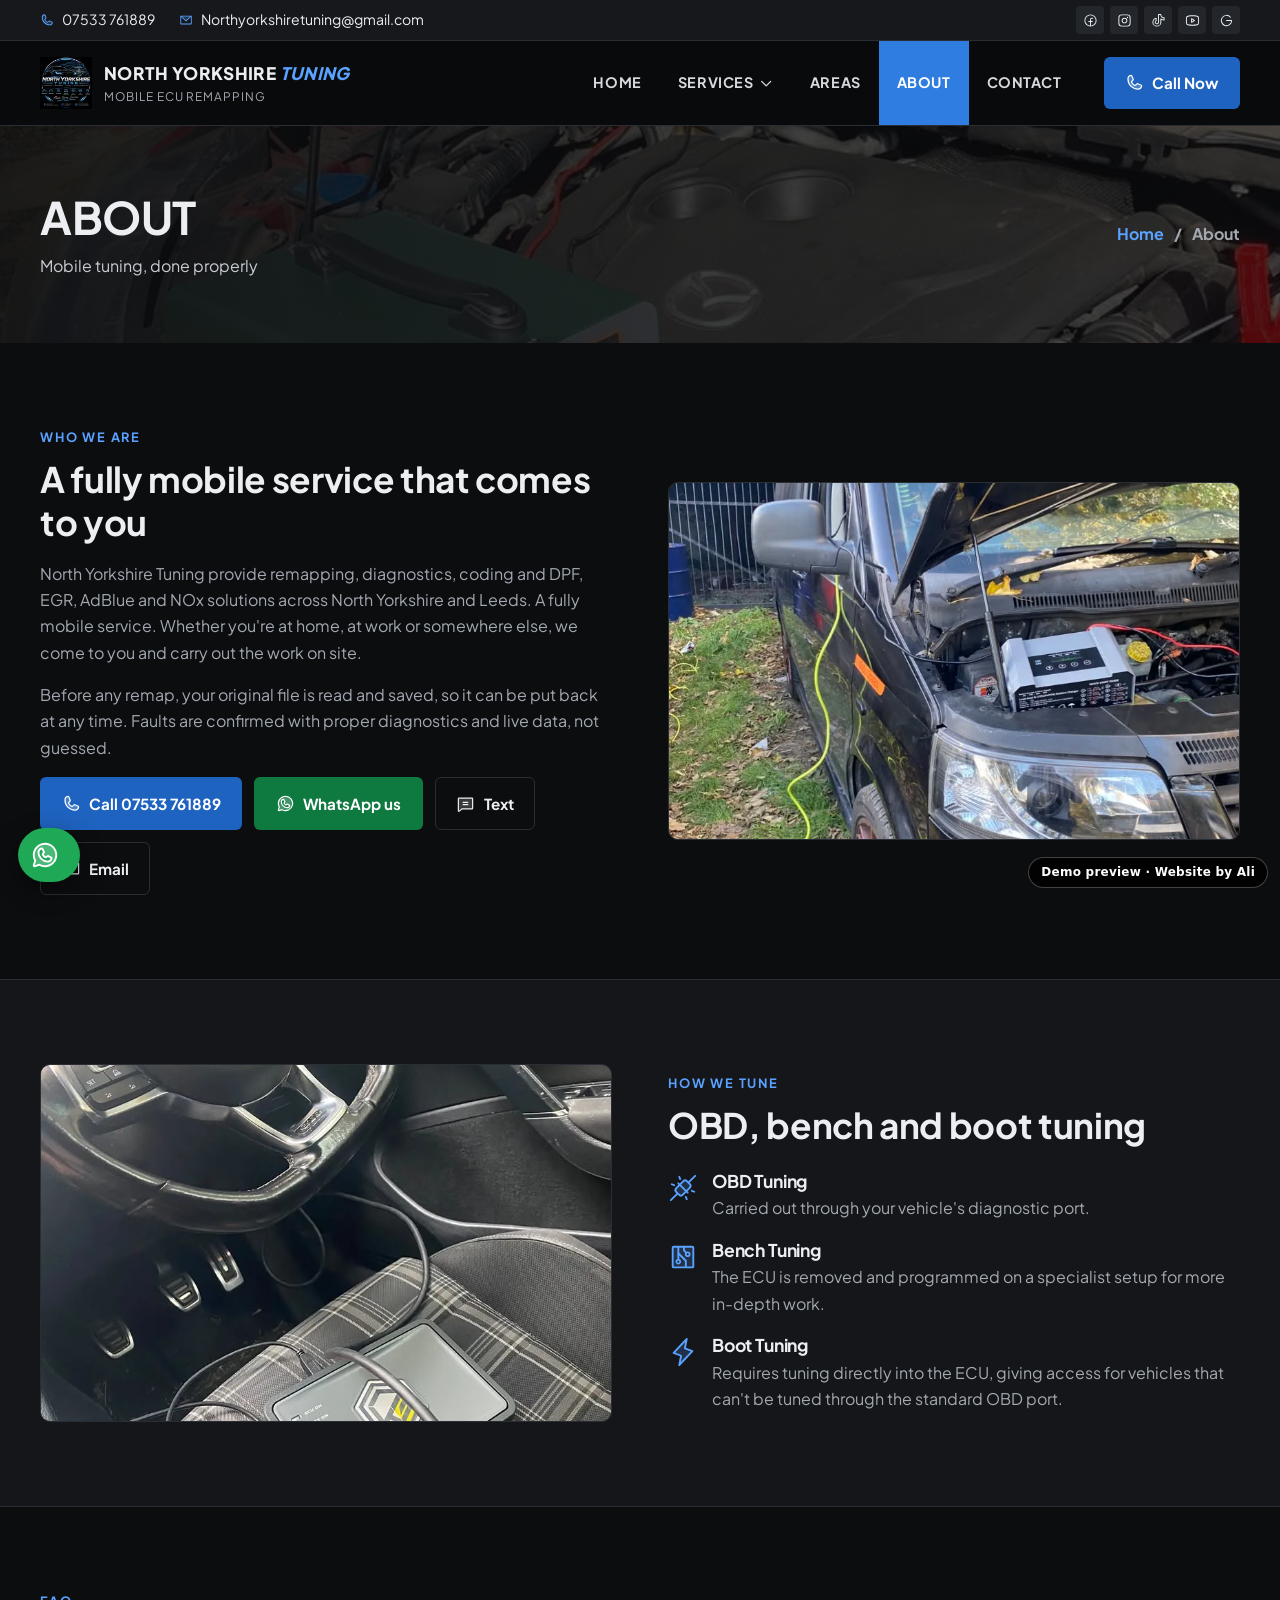
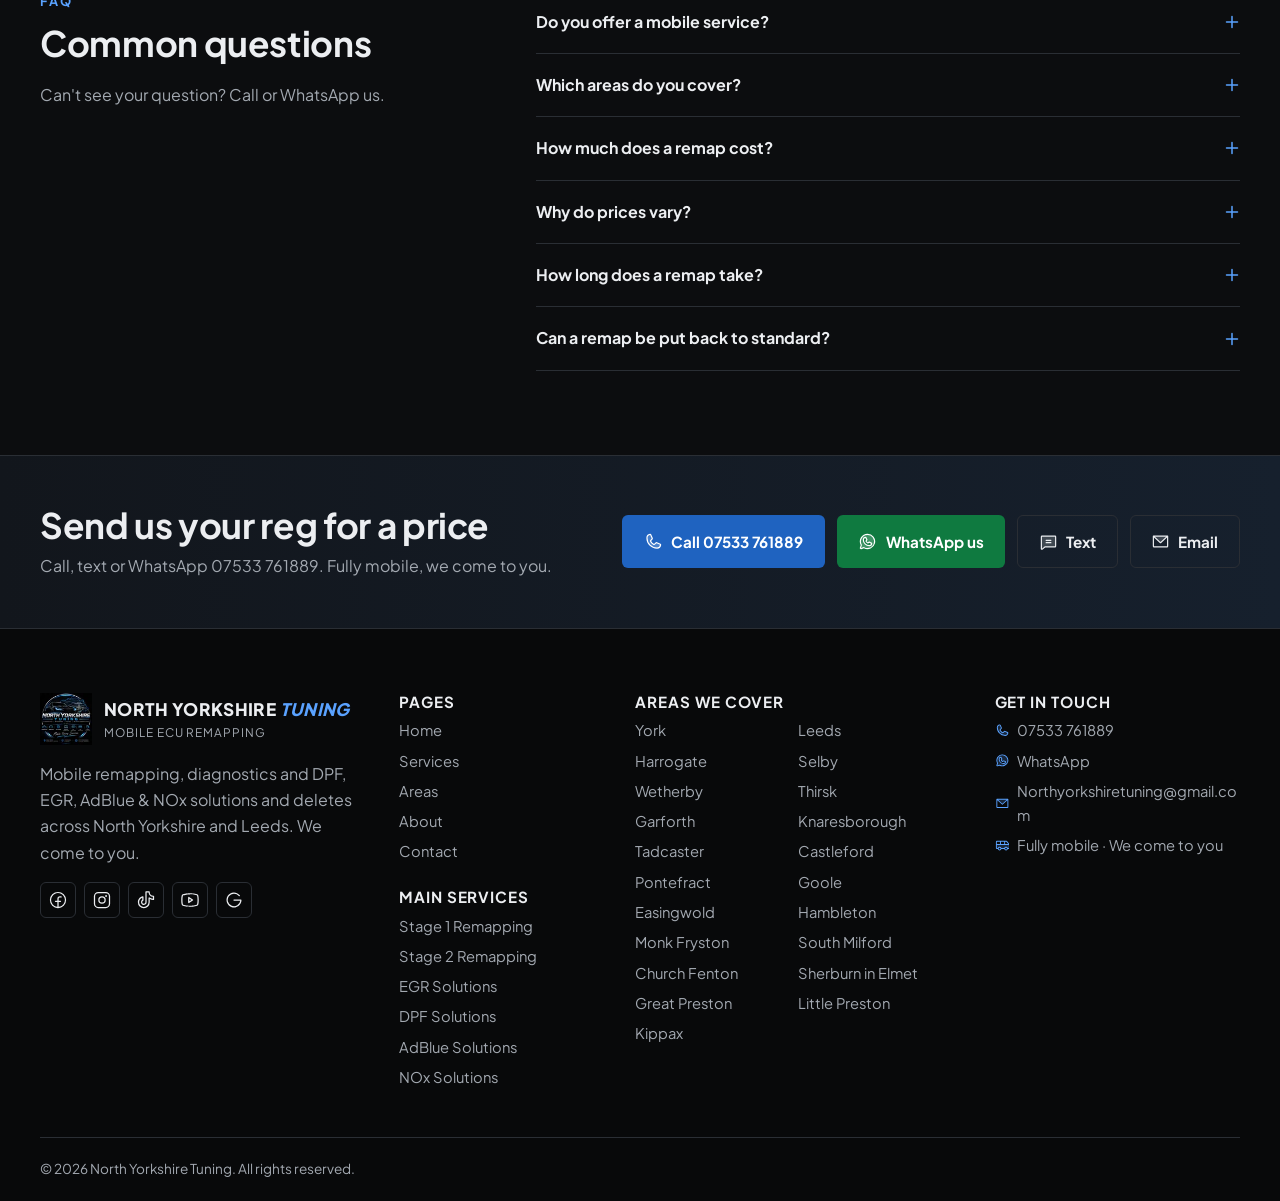
==== commit c9243f51: "Payment Assist official wording + logo, remap reversal FAQ" ====
--- a/about.html
+++ b/about.html
@@ -20,7 +20,7 @@
   
   <link rel="stylesheet" href="css/site.css">
   <script>document.documentElement.classList.add("js")</script>
-  <script type="application/ld+json">[{"@context": "https://schema.org", "@type": "AutomotiveBusiness", "name": "North Yorkshire Tuning", "url": "https://northyorkshiretuning.co.uk/", "logo": "https://northyorkshiretuning.co.uk/assets/img/logo-560.webp", "image": "https://northyorkshiretuning.co.uk/assets/img/logo-560.webp", "telephone": "+447533761889", "email": "Northyorkshiretuning@gmail.com", "priceRange": "££", "areaServed": ["North Yorkshire", "Leeds", "York", "Leeds", "Harrogate", "Selby", "Wetherby", "Thirsk", "Garforth", "Knaresborough", "Tadcaster", "Castleford", "Pontefract", "Goole", "Easingwold", "Hambleton", "Monk Fryston", "South Milford", "Church Fenton", "Sherburn in Elmet", "Great Preston", "Little Preston", "Kippax"], "sameAs": ["https://www.facebook.com/Northyorkshiretuning", "https://www.instagram.com/northyorkshiretuning/", "https://www.tiktok.com/@northyorkshiretuning", "https://youtube.com/@northyorkshiretuning", "https://share.google/MzNDLVQzTp25ivE5z"], "makesOffer": [{"@type": "Offer", "itemOffered": {"@type": "Service", "name": "Stage 1 Remapping"}}, {"@type": "Offer", "itemOffered": {"@type": "Service", "name": "Stage 2 Remapping"}}, {"@type": "Offer", "itemOffered": {"@type": "Service", "name": "EGR Solutions"}}, {"@type": "Offer", "itemOffered": {"@type": "Service", "name": "DPF Solutions"}}, {"@type": "Offer", "itemOffered": {"@type": "Service", "name": "AdBlue Solutions"}}, {"@type": "Offer", "itemOffered": {"@type": "Service", "name": "NOx Solutions"}}, {"@type": "Offer", "itemOffered": {"@type": "Service", "name": "Advanced Diagnostics"}}, {"@type": "Offer", "itemOffered": {"@type": "Service", "name": "ECU Coding"}}, {"@type": "Offer", "itemOffered": {"@type": "Service", "name": "ECU Programming"}}, {"@type": "Offer", "itemOffered": {"@type": "Service", "name": "ECU & TCU Cloning"}}, {"@type": "Offer", "itemOffered": {"@type": "Service", "name": "TCU Tuning"}}, {"@type": "Offer", "itemOffered": {"@type": "Service", "name": "Speed Limiter Removal"}}, {"@type": "Offer", "itemOffered": {"@type": "Service", "name": "Mileage Correction"}}, {"@type": "Offer", "itemOffered": {"@type": "Service", "name": "Other Emissions Software Solutions"}}]}, {"@context": "https://schema.org", "@type": "FAQPage", "mainEntity": [{"@type": "Question", "name": "Do you offer a mobile service?", "acceptedAnswer": {"@type": "Answer", "text": "Yes. Whether you're at home, at work or somewhere else, we come to you and carry out the work on site, anywhere across North Yorkshire and Leeds."}}, {"@type": "Question", "name": "Which areas do you cover?", "acceptedAnswer": {"@type": "Answer", "text": "York, Leeds, Harrogate, Selby, Wetherby, Thirsk, Tadcaster, Knaresborough, Castleford, Pontefract, Goole and the towns and villages around them."}}, {"@type": "Question", "name": "How much does a remap cost?", "acceptedAnswer": {"@type": "Answer", "text": "Stage 1 and Stage 2 remapping starts from £200. The price depends on your vehicle's make, model, engine and ECU type, so send us your registration."}}, {"@type": "Question", "name": "Why do prices vary?", "acceptedAnswer": {"@type": "Answer", "text": "Different vehicles need different tuning methods: OBD, bench or boot tuning. The method depends on the make, model, engine and ECU type."}}, {"@type": "Question", "name": "How long does a remap take?", "acceptedAnswer": {"@type": "Answer", "text": "Most OBD remaps take one to two hours. Bench and boot tuning take longer because the ECU is accessed directly."}}, {"@type": "Question", "name": "Can a remap be reversed?", "acceptedAnswer": {"@type": "Answer", "text": "Yes. Your original file is saved before any change, so it can be put back."}}]}, {"@context": "https://schema.org", "@type": "BreadcrumbList", "itemListElement": [{"@type": "ListItem", "position": 1, "name": "Home", "item": "https://northyorkshiretuning.co.uk/"}, {"@type": "ListItem", "position": 2, "name": "About", "item": "https://northyorkshiretuning.co.uk/about.html"}]}]</script>
+  <script type="application/ld+json">[{"@context": "https://schema.org", "@type": "AutomotiveBusiness", "name": "North Yorkshire Tuning", "url": "https://northyorkshiretuning.co.uk/", "logo": "https://northyorkshiretuning.co.uk/assets/img/logo-560.webp", "image": "https://northyorkshiretuning.co.uk/assets/img/logo-560.webp", "telephone": "+447533761889", "email": "Northyorkshiretuning@gmail.com", "priceRange": "££", "areaServed": ["North Yorkshire", "Leeds", "York", "Leeds", "Harrogate", "Selby", "Wetherby", "Thirsk", "Garforth", "Knaresborough", "Tadcaster", "Castleford", "Pontefract", "Goole", "Easingwold", "Hambleton", "Monk Fryston", "South Milford", "Church Fenton", "Sherburn in Elmet", "Great Preston", "Little Preston", "Kippax"], "sameAs": ["https://www.facebook.com/Northyorkshiretuning", "https://www.instagram.com/northyorkshiretuning/", "https://www.tiktok.com/@northyorkshiretuning", "https://youtube.com/@northyorkshiretuning", "https://share.google/MzNDLVQzTp25ivE5z"], "makesOffer": [{"@type": "Offer", "itemOffered": {"@type": "Service", "name": "Stage 1 Remapping"}}, {"@type": "Offer", "itemOffered": {"@type": "Service", "name": "Stage 2 Remapping"}}, {"@type": "Offer", "itemOffered": {"@type": "Service", "name": "EGR Solutions"}}, {"@type": "Offer", "itemOffered": {"@type": "Service", "name": "DPF Solutions"}}, {"@type": "Offer", "itemOffered": {"@type": "Service", "name": "AdBlue Solutions"}}, {"@type": "Offer", "itemOffered": {"@type": "Service", "name": "NOx Solutions"}}, {"@type": "Offer", "itemOffered": {"@type": "Service", "name": "Advanced Diagnostics"}}, {"@type": "Offer", "itemOffered": {"@type": "Service", "name": "ECU Coding"}}, {"@type": "Offer", "itemOffered": {"@type": "Service", "name": "ECU Programming"}}, {"@type": "Offer", "itemOffered": {"@type": "Service", "name": "ECU & TCU Cloning"}}, {"@type": "Offer", "itemOffered": {"@type": "Service", "name": "TCU Tuning"}}, {"@type": "Offer", "itemOffered": {"@type": "Service", "name": "Speed Limiter Removal"}}, {"@type": "Offer", "itemOffered": {"@type": "Service", "name": "Mileage Correction"}}, {"@type": "Offer", "itemOffered": {"@type": "Service", "name": "Other Emissions Software Solutions"}}]}, {"@context": "https://schema.org", "@type": "FAQPage", "mainEntity": [{"@type": "Question", "name": "Do you offer a mobile service?", "acceptedAnswer": {"@type": "Answer", "text": "Yes. Whether you're at home, at work or somewhere else, we come to you and carry out the work on site, anywhere across North Yorkshire and Leeds."}}, {"@type": "Question", "name": "Which areas do you cover?", "acceptedAnswer": {"@type": "Answer", "text": "York, Leeds, Harrogate, Selby, Wetherby, Thirsk, Tadcaster, Knaresborough, Castleford, Pontefract, Goole and the towns and villages around them."}}, {"@type": "Question", "name": "How much does a remap cost?", "acceptedAnswer": {"@type": "Answer", "text": "Stage 1 and Stage 2 remapping starts from £200. The price depends on your vehicle's make, model, engine and ECU type, so send us your registration."}}, {"@type": "Question", "name": "Why do prices vary?", "acceptedAnswer": {"@type": "Answer", "text": "Different vehicles need different tuning methods: OBD, bench or boot tuning. The method depends on the make, model, engine and ECU type."}}, {"@type": "Question", "name": "How long does a remap take?", "acceptedAnswer": {"@type": "Answer", "text": "Most OBD remaps take one to two hours. Bench and boot tuning take longer because the ECU is accessed directly."}}, {"@type": "Question", "name": "Can a remap be put back to standard?", "acceptedAnswer": {"@type": "Answer", "text": "Yes. We save your vehicle's original software before we make any changes. If for any reason you're not happy with how it drives after the tune, we can put it back to the original factory settings."}}]}, {"@context": "https://schema.org", "@type": "BreadcrumbList", "itemListElement": [{"@type": "ListItem", "position": 1, "name": "Home", "item": "https://northyorkshiretuning.co.uk/"}, {"@type": "ListItem", "position": 2, "name": "About", "item": "https://northyorkshiretuning.co.uk/about.html"}]}]</script>
 </head>
 <body>
   <svg width="0" height="0" style="position:absolute" aria-hidden="true"><symbol id="i-phone-duotone" viewBox="0 0 256 256"><g fill="currentColor"><path d="M223.94 174.08A48.33 48.33 0 0 1 176 216A136 136 0 0 1 40 80a48.33 48.33 0 0 1 41.92-47.94a8 8 0 0 1 8.3 4.8l21.13 47.2a8 8 0 0 1-.66 7.53L89.32 117a7.93 7.93 0 0 0-.54 7.81c8.27 16.93 25.77 34.22 42.75 42.41a7.92 7.92 0 0 0 7.83-.59l25-21.3a8 8 0 0 1 7.59-.69l47.16 21.13a8 8 0 0 1 4.83 8.31" opacity=".2"/><path d="m222.37 158.46l-47.11-21.11l-.13-.06a16 16 0 0 0-15.17 1.4a8 8 0 0 0-.75.56L134.87 160c-15.42-7.49-31.34-23.29-38.83-38.51l20.78-24.71c.2-.25.39-.5.57-.77a16 16 0 0 0 1.32-15.06v-.12L97.54 33.64a16 16 0 0 0-16.62-9.52A56.26 56.26 0 0 0 32 80c0 79.4 64.6 144 144 144a56.26 56.26 0 0 0 55.88-48.92a16 16 0 0 0-9.51-16.62M176 208A128.14 128.14 0 0 1 48 80a40.2 40.2 0 0 1 34.87-40a.6.6 0 0 0 0 .12l21 47l-20.67 24.74a6 6 0 0 0-.57.77a16 16 0 0 0-1 15.7c9.06 18.53 27.73 37.06 46.46 46.11a16 16 0 0 0 15.75-1.14a8 8 0 0 0 .74-.56L168.89 152l47 21.05h.11A40.21 40.21 0 0 1 176 208"/></g></symbol><symbol id="i-whatsapp-logo-duotone" viewBox="0 0 256 256"><g fill="currentColor"><path d="M128 32a96 96 0 0 0-83.11 144.07l-12.47 37.39a8 8 0 0 0 10.12 10.12l37.39-12.47A96 96 0 1 0 128 32m24 152a80 80 0 0 1-80-80a32 32 0 0 1 32-32l16 32l-12.32 18.47a48.2 48.2 0 0 0 25.85 25.85L152 136l32 16a32 32 0 0 1-32 32" opacity=".2"/><path d="m187.58 144.84l-32-16a8 8 0 0 0-8 .5l-14.69 9.8a40.55 40.55 0 0 1-16-16l9.8-14.69a8 8 0 0 0 .5-8l-16-32A8 8 0 0 0 104 64a40 40 0 0 0-40 40a88.1 88.1 0 0 0 88 88a40 40 0 0 0 40-40a8 8 0 0 0-4.42-7.16M152 176a72.08 72.08 0 0 1-72-72a24 24 0 0 1 19.29-23.54l11.48 23L101 118a8 8 0 0 0-.73 7.51a56.47 56.47 0 0 0 30.15 30.15A8 8 0 0 0 138 155l14.62-9.74l23 11.48A24 24 0 0 1 152 176M128 24a104 104 0 0 0-91.82 152.88l-11.35 34.05a16 16 0 0 0 20.24 20.24l34.05-11.35A104 104 0 1 0 128 24m0 192a87.87 87.87 0 0 1-44.06-11.81a8 8 0 0 0-6.54-.67L40 216l12.47-37.4a8 8 0 0 0-.66-6.54A88 88 0 1 1 128 216"/></g></symbol><symbol id="i-chat-text-duotone" viewBox="0 0 256 256"><g fill="currentColor"><path d="M224 64v128a8 8 0 0 1-8 8H80l-34.85 30.11A8 8 0 0 1 32 224V64a8 8 0 0 1 8-8h176a8 8 0 0 1 8 8" opacity=".2"/><path d="M216 48H40a16 16 0 0 0-16 16v160a15.85 15.85 0 0 0 9.24 14.5A16.1 16.1 0 0 0 40 240a15.9 15.9 0 0 0 10.25-3.78l.09-.07L83 208h133a16 16 0 0 0 16-16V64a16 16 0 0 0-16-16m0 144H80a8 8 0 0 0-5.23 1.95L40 224V64h176ZM88 112a8 8 0 0 1 8-8h64a8 8 0 0 1 0 16H96a8 8 0 0 1-8-8m0 32a8 8 0 0 1 8-8h64a8 8 0 1 1 0 16H96a8 8 0 0 1-8-8"/></g></symbol><symbol id="i-envelope-simple-duotone" viewBox="0 0 256 256"><g fill="currentColor"><path d="m224 56l-96 88l-96-88Z" opacity=".2"/><path d="M224 48H32a8 8 0 0 0-8 8v136a16 16 0 0 0 16 16h176a16 16 0 0 0 16-16V56a8 8 0 0 0-8-8m-20.57 16L128 133.15L52.57 64ZM216 192H40V74.19l82.59 75.71a8 8 0 0 0 10.82 0L216 74.19z"/></g></symbol><symbol id="i-facebook-logo" viewBox="0 0 256 256"><path fill="currentColor" d="M128 24a104 104 0 1 0 104 104A104.11 104.11 0 0 0 128 24m8 191.63V152h24a8 8 0 0 0 0-16h-24v-24a16 16 0 0 1 16-16h16a8 8 0 0 0 0-16h-16a32 32 0 0 0-32 32v24H96a8 8 0 0 0 0 16h24v63.63a88 88 0 1 1 16 0"/></symbol><symbol id="i-instagram-logo" viewBox="0 0 256 256"><path fill="currentColor" d="M128 80a48 48 0 1 0 48 48a48.05 48.05 0 0 0-48-48m0 80a32 32 0 1 1 32-32a32 32 0 0 1-32 32m48-136H80a56.06 56.06 0 0 0-56 56v96a56.06 56.06 0 0 0 56 56h96a56.06 56.06 0 0 0 56-56V80a56.06 56.06 0 0 0-56-56m40 152a40 40 0 0 1-40 40H80a40 40 0 0 1-40-40V80a40 40 0 0 1 40-40h96a40 40 0 0 1 40 40ZM192 76a12 12 0 1 1-12-12a12 12 0 0 1 12 12"/></symbol><symbol id="i-tiktok-logo" viewBox="0 0 256 256"><path fill="currentColor" d="M224 72a48.05 48.05 0 0 1-48-48a8 8 0 0 0-8-8h-40a8 8 0 0 0-8 8v132a20 20 0 1 1-28.57-18.08a8 8 0 0 0 4.57-7.23V88a8 8 0 0 0-9.4-7.88C50.91 86.48 24 119.1 24 156a76 76 0 0 0 152 0v-39.71A103.25 103.25 0 0 0 224 128a8 8 0 0 0 8-8V80a8 8 0 0 0-8-8m-8 39.64a87.2 87.2 0 0 1-43.33-16.15A8 8 0 0 0 160 102v54a60 60 0 0 1-120 0c0-25.9 16.64-49.13 40-57.6v27.67A36 36 0 1 0 136 156V32h24.5A64.14 64.14 0 0 0 216 87.5Z"/></symbol><symbol id="i-youtube-logo" viewBox="0 0 256 256"><path fill="currentColor" d="m164.44 121.34l-48-32A8 8 0 0 0 104 96v64a8 8 0 0 0 12.44 6.66l48-32a8 8 0 0 0 0-13.32M120 145.05V111l25.58 17Zm114.33-75.53a24 24 0 0 0-14.49-16.4C185.56 39.88 131 40 128 40s-57.56-.12-91.84 13.12a24 24 0 0 0-14.49 16.4C19.08 79.5 16 97.74 16 128s3.08 48.5 5.67 58.48a24 24 0 0 0 14.49 16.41C69 215.56 120.4 216 127.34 216h1.32c6.94 0 58.37-.44 91.18-13.11a24 24 0 0 0 14.49-16.41c2.59-10 5.67-28.22 5.67-58.48s-3.08-48.5-5.67-58.48m-15.49 113a8 8 0 0 1-4.77 5.49c-31.65 12.22-85.48 12-86 12H128c-.54 0-54.33.2-86-12a8 8 0 0 1-4.77-5.49C34.8 173.39 32 156.57 32 128s2.8-45.39 5.16-54.47A8 8 0 0 1 41.93 68c30.52-11.79 81.66-12 85.85-12h.27c.54 0 54.38-.18 86 12a8 8 0 0 1 4.77 5.49C221.2 82.61 224 99.43 224 128s-2.8 45.39-5.16 54.47Z"/></symbol><symbol id="i-google-logo" viewBox="0 0 256 256"><path fill="currentColor" d="M224 128a96 96 0 1 1-21.95-61.09a8 8 0 1 1-12.33 10.18A80 80 0 1 0 207.6 136H128a8 8 0 0 1 0-16h88a8 8 0 0 1 8 8"/></symbol><symbol id="i-map-pin-duotone" viewBox="0 0 256 256"><g fill="currentColor"><path d="M128 24a80 80 0 0 0-80 80c0 72 80 128 80 128s80-56 80-128a80 80 0 0 0-80-80m0 112a32 32 0 1 1 32-32a32 32 0 0 1-32 32" opacity=".2"/><path d="M128 64a40 40 0 1 0 40 40a40 40 0 0 0-40-40m0 64a24 24 0 1 1 24-24a24 24 0 0 1-24 24m0-112a88.1 88.1 0 0 0-88 88c0 31.4 14.51 64.68 42 96.25a254.2 254.2 0 0 0 41.45 38.3a8 8 0 0 0 9.18 0a254.2 254.2 0 0 0 41.37-38.3c27.45-31.57 42-64.85 42-96.25a88.1 88.1 0 0 0-88-88m0 206c-16.53-13-72-60.75-72-118a72 72 0 0 1 144 0c0 57.23-55.47 105-72 118"/></g></symbol><symbol id="i-shield-check-duotone" viewBox="0 0 256 256"><g fill="currentColor"><path d="M216 56v56c0 96-88 120-88 120s-88-24-88-120V56a8 8 0 0 1 8-8h160a8 8 0 0 1 8 8" opacity=".2"/><path d="M208 40H48a16 16 0 0 0-16 16v56c0 52.72 25.52 84.67 46.93 102.19c23.06 18.86 46 25.26 47 25.53a8 8 0 0 0 4.2 0c1-.27 23.91-6.67 47-25.53C198.48 196.67 224 164.72 224 112V56a16 16 0 0 0-16-16m0 72c0 37.07-13.66 67.16-40.6 89.42a129.3 129.3 0 0 1-39.4 22.2a128.3 128.3 0 0 1-38.92-21.81C61.82 179.51 48 149.3 48 112V56h160ZM82.34 141.66a8 8 0 0 1 11.32-11.32L112 148.69l50.34-50.35a8 8 0 0 1 11.32 11.32l-56 56a8 8 0 0 1-11.32 0Z"/></g></symbol><symbol id="i-floppy-disk-duotone" viewBox="0 0 256 256"><g fill="currentColor"><path d="M216 83.31V208a8 8 0 0 1-8 8h-32v-64a8 8 0 0 0-8-8H88a8 8 0 0 0-8 8v64H48a8 8 0 0 1-8-8V48a8 8 0 0 1 8-8h124.69a8 8 0 0 1 5.65 2.34l35.32 35.32a8 8 0 0 1 2.34 5.65" opacity=".2"/><path d="M219.31 72L184 36.69A15.86 15.86 0 0 0 172.69 32H48a16 16 0 0 0-16 16v160a16 16 0 0 0 16 16h160a16 16 0 0 0 16-16V83.31A15.86 15.86 0 0 0 219.31 72M168 208H88v-56h80Zm40 0h-24v-56a16 16 0 0 0-16-16H88a16 16 0 0 0-16 16v56H48V48h124.69L208 83.31ZM160 72a8 8 0 0 1-8 8H96a8 8 0 0 1 0-16h56a8 8 0 0 1 8 8"/></g></symbol><symbol id="i-van-duotone" viewBox="0 0 256 256"><g fill="currentColor"><path d="M248 112v64a8 8 0 0 1-8 8h-24a24 24 0 0 0-48 0h-64a24 24 0 0 0-48 0H32a8 8 0 0 1-8-8v-64Z" opacity=".2"/><path d="m254.07 106.79l-45.54-53.06A16 16 0 0 0 196.26 48H32a16 16 0 0 0-16 16v112a16 16 0 0 0 16 16h17a32 32 0 0 0 62 0h50a32 32 0 0 0 62 0h17a16 16 0 0 0 16-16v-64a8 8 0 0 0-1.93-5.21M230.59 104H176V64h20.26ZM104 104V64h56v40ZM88 64v40H32V64Zm-8 136a16 16 0 1 1 16-16a16 16 0 0 1-16 16m112 0a16 16 0 1 1 16-16a16 16 0 0 1-16 16m31-24a32 32 0 0 0-62 0h-50a32 32 0 0 0-62 0H32v-56h208v56Z"/></g></symbol><symbol id="i-gauge-duotone" viewBox="0 0 256 256"><g fill="currentColor"><path d="M232 152v24a8 8 0 0 1-8 8H32a8 8 0 0 1-8-8v-22.87C24 95.65 70.15 48.2 127.63 48A104 104 0 0 1 232 152" opacity=".2"/><path d="M207.06 72.67A111.24 111.24 0 0 0 128 40h-.4C66.07 40.21 16 91 16 153.13V176a16 16 0 0 0 16 16h192a16 16 0 0 0 16-16v-24a111.25 111.25 0 0 0-32.94-79.33M224 176H119.71l54.76-75.3a8 8 0 0 0-12.94-9.42L99.92 176H32v-22.87c0-3.08.15-6.12.43-9.13H56a8 8 0 0 0 0-16H35.27c10.32-38.86 44-68.24 84.73-71.66V80a8 8 0 0 0 16 0V56.33A96.14 96.14 0 0 1 221 128h-21a8 8 0 0 0 0 16h23.67c.21 2.65.33 5.31.33 8Z"/></g></symbol><symbol id="i-lightning-duotone" viewBox="0 0 256 256"><g fill="currentColor"><path d="m96 240l16-80l-64-24L160 16l-16 80l64 24Z" opacity=".2"/><path d="M215.79 118.17a8 8 0 0 0-5-5.66L153.18 90.9l14.66-73.33a8 8 0 0 0-13.69-7l-112 120a8 8 0 0 0 3 13l57.63 21.61l-14.62 73.25a8 8 0 0 0 13.69 7l112-120a8 8 0 0 0 1.94-7.26M109.37 214l10.47-52.38a8 8 0 0 0-5-9.06L62 132.71l84.62-90.66l-10.46 52.38a8 8 0 0 0 5 9.06l52.8 19.8Z"/></g></symbol><symbol id="i-arrows-clockwise-duotone" viewBox="0 0 256 256"><g fill="currentColor"><path d="M216 128a88 88 0 1 1-88-88a88 88 0 0 1 88 88" opacity=".2"/><path d="M224 48v48a8 8 0 0 1-8 8h-48a8 8 0 0 1 0-16h28.69l-14.63-14.63a79.56 79.56 0 0 0-56.13-23.43h-.45a79.52 79.52 0 0 0-55.89 22.77a8 8 0 0 1-11.18-11.44a96 96 0 0 1 135 .79L208 76.69V48a8 8 0 0 1 16 0m-37.59 135.29a80 80 0 0 1-112.47-.66L59.31 168H88a8 8 0 0 0 0-16H40a8 8 0 0 0-8 8v48a8 8 0 0 0 16 0v-28.69l14.63 14.63A95.43 95.43 0 0 0 130 222.06h.53a95.36 95.36 0 0 0 67.07-27.33a8 8 0 0 0-11.18-11.44Z"/></g></symbol><symbol id="i-wind-duotone" viewBox="0 0 256 256"><g fill="currentColor"><path d="M120 96a24 24 0 1 1 24-24a24 24 0 0 1-24 24m88-16a24 24 0 1 0 24 24a24 24 0 0 0-24-24m-56 80a24 24 0 1 0 24 24a24 24 0 0 0-24-24" opacity=".2"/><path d="M184 184a32 32 0 0 1-32 32c-13.7 0-26.95-8.93-31.5-21.22a8 8 0 0 1 15-5.56C137.74 195.27 145 200 152 200a16 16 0 0 0 0-32H40a8 8 0 0 1 0-16h112a32 32 0 0 1 32 32m-64-80a32 32 0 0 0 0-64c-13.7 0-26.95 8.93-31.5 21.22a8 8 0 0 0 15 5.56C105.74 60.73 113 56 120 56a16 16 0 0 1 0 32H24a8 8 0 0 0 0 16Zm88-32c-13.7 0-26.95 8.93-31.5 21.22a8 8 0 0 0 15 5.56C193.74 92.73 201 88 208 88a16 16 0 0 1 0 32H32a8 8 0 0 0 0 16h176a32 32 0 0 0 0-64"/></g></symbol><symbol id="i-drop-duotone" viewBox="0 0 256 256"><g fill="currentColor"><path d="M208 144a80 80 0 0 1-160 0c0-72 80-128 80-128s80 56 80 128" opacity=".2"/><path d="M174 47.75a254.2 254.2 0 0 0-41.45-38.3a8 8 0 0 0-9.18 0A254.2 254.2 0 0 0 82 47.75C54.51 79.32 40 112.6 40 144a88 88 0 0 0 176 0c0-31.4-14.51-64.68-42-96.25M128 216a72.08 72.08 0 0 1-72-72c0-57.23 55.47-105 72-118c16.53 13 72 60.75 72 118a72.08 72.08 0 0 1-72 72m55.89-62.66a57.6 57.6 0 0 1-46.56 46.55a9 9 0 0 1-1.33.11a8 8 0 0 1-1.32-15.89c16.57-2.79 30.63-16.85 33.44-33.45a8 8 0 0 1 15.78 2.68Z"/></g></symbol><symbol id="i-flask-duotone" viewBox="0 0 256 256"><g fill="currentColor"><path d="M208 216H48a8 8 0 0 1-6.86-12.12l30.48-50.8c13.23-2.48 32-1.41 56.37 10.92c32.25 16.33 54.75 12.91 67.5 7.65l19.34 32.23A8 8 0 0 1 208 216" opacity=".2"/><path d="M221.69 199.77L160 96.92V40h8a8 8 0 0 0 0-16H88a8 8 0 0 0 0 16h8v56.92L34.31 199.77A16 16 0 0 0 48 224h160a16 16 0 0 0 13.72-24.23Zm-110.83-96.52a7.93 7.93 0 0 0 1.14-4.11V40h32v59.14a7.93 7.93 0 0 0 1.14 4.11L183.36 167c-12 2.37-29.07 1.37-51.75-10.11c-15.91-8.05-31.05-12.32-45.22-12.81ZM48 208l28.54-47.58c14.25-1.73 30.31 1.85 47.82 10.72c19 9.61 35 12.88 48 12.88a69.9 69.9 0 0 0 19.55-2.7L208 208Z"/></g></symbol><symbol id="i-gear-six-duotone" viewBox="0 0 256 256"><g fill="currentColor"><path d="m230.1 108.76l-31.85-18.14c-.64-1.16-1.31-2.29-2-3.41l-.12-36A104.6 104.6 0 0 0 162 32l-32 17.89h-4L94 32a104.6 104.6 0 0 0-34.11 19.25l-.16 36c-.7 1.12-1.37 2.26-2 3.41l-31.84 18.1a99.2 99.2 0 0 0 0 38.46l31.85 18.14c.64 1.16 1.31 2.29 2 3.41l.12 36A104.6 104.6 0 0 0 94 224l32-17.87h4L162 224a104.6 104.6 0 0 0 34.08-19.25l.16-36c.7-1.12 1.37-2.26 2-3.41l31.84-18.1a99.2 99.2 0 0 0 .02-38.48M128 168a40 40 0 1 1 40-40a40 40 0 0 1-40 40" opacity=".2"/><path d="M128 80a48 48 0 1 0 48 48a48.05 48.05 0 0 0-48-48m0 80a32 32 0 1 1 32-32a32 32 0 0 1-32 32m109.94-52.79a8 8 0 0 0-3.89-5.4l-29.83-17l-.12-33.62a8 8 0 0 0-2.83-6.08a111.9 111.9 0 0 0-36.72-20.67a8 8 0 0 0-6.46.59L128 41.85L97.88 25a8 8 0 0 0-6.47-.6a111.9 111.9 0 0 0-36.68 20.75a8 8 0 0 0-2.83 6.07l-.15 33.65l-29.83 17a8 8 0 0 0-3.89 5.4a106.5 106.5 0 0 0 0 41.56a8 8 0 0 0 3.89 5.4l29.83 17l.12 33.63a8 8 0 0 0 2.83 6.08a111.9 111.9 0 0 0 36.72 20.67a8 8 0 0 0 6.46-.59L128 214.15L158.12 231a7.9 7.9 0 0 0 3.9 1a8.1 8.1 0 0 0 2.57-.42a112.1 112.1 0 0 0 36.68-20.73a8 8 0 0 0 2.83-6.07l.15-33.65l29.83-17a8 8 0 0 0 3.89-5.4a106.5 106.5 0 0 0-.03-41.52m-15 34.91l-28.57 16.25a8 8 0 0 0-3 3c-.58 1-1.19 2.06-1.81 3.06a7.94 7.94 0 0 0-1.22 4.21l-.15 32.25a95.9 95.9 0 0 1-25.37 14.3L134 199.13a8 8 0 0 0-3.91-1h-3.83a8.1 8.1 0 0 0-4.1 1l-28.84 16.1A96 96 0 0 1 67.88 201l-.11-32.2a8 8 0 0 0-1.22-4.22c-.62-1-1.23-2-1.8-3.06a8.1 8.1 0 0 0-3-3.06l-28.6-16.29a90.5 90.5 0 0 1 0-28.26l28.52-16.28a8 8 0 0 0 3-3c.58-1 1.19-2.06 1.81-3.06a7.94 7.94 0 0 0 1.22-4.21l.15-32.25a95.9 95.9 0 0 1 25.37-14.3L122 56.87a8 8 0 0 0 4.1 1h3.64a8 8 0 0 0 4.1-1l28.84-16.1A96 96 0 0 1 188.12 55l.11 32.2a8 8 0 0 0 1.22 4.22c.62 1 1.23 2 1.8 3.06a8.1 8.1 0 0 0 3 3.06l28.6 16.29a90.5 90.5 0 0 1 .05 28.29Z"/></g></symbol><symbol id="i-speedometer-duotone" viewBox="0 0 256 256"><g fill="currentColor"><path d="M232 152a103.9 103.9 0 0 1-5.9 34.63a8 8 0 0 1-7.57 5.37H37.46a8.05 8.05 0 0 1-7.57-5.41a104 104 0 0 1-5.89-35.4C24.44 94 71.73 47.49 129 48a104 104 0 0 1 103 104" opacity=".2"/><path d="m114.34 154.34l96-96a8 8 0 0 1 11.32 11.32l-96 96a8 8 0 0 1-11.32-11.32M128 88a63.9 63.9 0 0 1 20.44 3.33a8 8 0 1 0 5.11-15.16a80 80 0 0 0-105.06 84.71a8 8 0 0 0 7.94 7.12c.29 0 .59 0 .89-.05a8 8 0 0 0 7.07-8.83A65 65 0 0 1 64 152a64.07 64.07 0 0 1 64-64m99.74 13a8 8 0 0 0-14.24 7.3a96.27 96.27 0 0 1 5 75.71l-181.1-.07A96.24 96.24 0 0 1 128 56h.88a95 95 0 0 1 42.82 10.5a8 8 0 1 0 7.3-14.23A110.8 110.8 0 0 0 129 40h-1A112.05 112.05 0 0 0 22.35 189.25A16.07 16.07 0 0 0 37.46 200h181.07a16 16 0 0 0 15.11-10.71a112.35 112.35 0 0 0-5.9-88.3Z"/></g></symbol><symbol id="i-magnifying-glass-duotone" viewBox="0 0 256 256"><g fill="currentColor"><path d="M192 112a80 80 0 1 1-80-80a80 80 0 0 1 80 80" opacity=".2"/><path d="m229.66 218.34l-50.06-50.06a88.21 88.21 0 1 0-11.32 11.31l50.06 50.07a8 8 0 0 0 11.32-11.32M40 112a72 72 0 1 1 72 72a72.08 72.08 0 0 1-72-72"/></g></symbol><symbol id="i-code-duotone" viewBox="0 0 256 256"><g fill="currentColor"><path d="m240 128l-48 40H64l-48-40l48-40h128Z" opacity=".2"/><path d="M69.12 94.15L28.5 128l40.62 33.85a8 8 0 1 1-10.24 12.29l-48-40a8 8 0 0 1 0-12.29l48-40a8 8 0 0 1 10.24 12.3m176 27.7l-48-40a8 8 0 1 0-10.24 12.3L227.5 128l-40.62 33.85a8 8 0 1 0 10.24 12.29l48-40a8 8 0 0 0 0-12.29m-82.39-89.37a8 8 0 0 0-10.25 4.79l-64 176a8 8 0 0 0 4.79 10.26A8.1 8.1 0 0 0 96 224a8 8 0 0 0 7.52-5.27l64-176a8 8 0 0 0-4.79-10.25"/></g></symbol><symbol id="i-cpu-duotone" viewBox="0 0 256 256"><g fill="currentColor"><path d="M200 48H56a8 8 0 0 0-8 8v144a8 8 0 0 0 8 8h144a8 8 0 0 0 8-8V56a8 8 0 0 0-8-8m-48 104h-48v-48h48Z" opacity=".2"/><path d="M152 96h-48a8 8 0 0 0-8 8v48a8 8 0 0 0 8 8h48a8 8 0 0 0 8-8v-48a8 8 0 0 0-8-8m-8 48h-32v-32h32Zm88 0h-16v-32h16a8 8 0 0 0 0-16h-16V56a16 16 0 0 0-16-16h-40V24a8 8 0 0 0-16 0v16h-32V24a8 8 0 0 0-16 0v16H56a16 16 0 0 0-16 16v40H24a8 8 0 0 0 0 16h16v32H24a8 8 0 0 0 0 16h16v40a16 16 0 0 0 16 16h40v16a8 8 0 0 0 16 0v-16h32v16a8 8 0 0 0 16 0v-16h40a16 16 0 0 0 16-16v-40h16a8 8 0 0 0 0-16m-32 56H56V56h144z"/></g></symbol><symbol id="i-copy-duotone" viewBox="0 0 256 256"><g fill="currentColor"><path d="M216 40v128h-48V88H88V40Z" opacity=".2"/><path d="M216 32H88a8 8 0 0 0-8 8v40H40a8 8 0 0 0-8 8v128a8 8 0 0 0 8 8h128a8 8 0 0 0 8-8v-40h40a8 8 0 0 0 8-8V40a8 8 0 0 0-8-8m-56 176H48V96h112Zm48-48h-32V88a8 8 0 0 0-8-8H96V48h112Z"/></g></symbol><symbol id="i-hash-duotone" viewBox="0 0 256 256"><g fill="currentColor"><path d="m165.82 96l-11.64 64h-64l11.64-64Z" opacity=".2"/><path d="M224 88h-48.6l8.47-46.57a8 8 0 0 0-15.74-2.86l-9 49.43H111.4l8.47-46.57a8 8 0 0 0-15.74-2.86L95.14 88H48a8 8 0 0 0 0 16h44.23l-8.73 48H32a8 8 0 0 0 0 16h48.6l-8.47 46.57a8 8 0 0 0 6.44 9.3A8 8 0 0 0 80 224a8 8 0 0 0 7.86-6.57l9-49.43h47.74l-8.47 46.57a8 8 0 0 0 6.44 9.3a8 8 0 0 0 1.43.13a8 8 0 0 0 7.86-6.57l9-49.43H208a8 8 0 0 0 0-16h-44.23l8.73-48H224a8 8 0 0 0 0-16m-76.5 64H99.77l8.73-48h47.73Z"/></g></symbol><symbol id="i-plugs-connected-duotone" viewBox="0 0 256 256"><g fill="currentColor"><path d="m185 127l-58 58a24 24 0 0 1-33.94 0L71 162.91A24 24 0 0 1 71 129l58-58a24 24 0 0 1 33.94 0L185 93.09a24 24 0 0 1 0 33.91" opacity=".2"/><path d="M237.66 18.34a8 8 0 0 0-11.32 0l-52.4 52.41l-5.37-5.38a32.05 32.05 0 0 0-45.26 0L100 88.69l-6.34-6.35a8 8 0 0 0-11.32 11.32l6.35 6.34l-23.32 23.31a32 32 0 0 0 0 45.26l5.38 5.37l-52.41 52.4a8 8 0 0 0 11.32 11.32l52.4-52.41l5.37 5.38a32.06 32.06 0 0 0 45.26 0L156 167.31l6.34 6.35a8 8 0 0 0 11.32-11.32l-6.35-6.34l23.32-23.31a32 32 0 0 0 0-45.26l-5.38-5.37l52.41-52.4a8 8 0 0 0 0-11.32m-116.29 161a16 16 0 0 1-22.62 0l-22.06-22.09a16 16 0 0 1 0-22.62L100 111.31L144.69 156Zm57.94-57.94L156 144.69L111.31 100l23.32-23.31a16 16 0 0 1 22.62 0l22.06 22a16 16 0 0 1 0 22.63ZM88.57 35a8 8 0 0 1 14.86-6l8 20a8 8 0 0 1-14.86 6Zm-64 58A8 8 0 0 1 35 88.57l20 8a8 8 0 0 1-6 14.86l-20-8A8 8 0 0 1 24.57 93m206.86 70a8 8 0 0 1-10.4 4.46l-20-8a8 8 0 1 1 5.97-14.89l20 8a8 8 0 0 1 4.43 10.43m-64 58.06a8 8 0 0 1-14.86 5.94l-8-20a8 8 0 0 1 14.86-6Z"/></g></symbol><symbol id="i-circuitry-duotone" viewBox="0 0 256 256"><g fill="currentColor"><path d="M208 40H48a8 8 0 0 0-8 8v160a8 8 0 0 0 8 8h160a8 8 0 0 0 8-8V48a8 8 0 0 0-8-8M88 184a16 16 0 1 1 16-16a16 16 0 0 1-16 16m80-64a16 16 0 1 1 16-16a16 16 0 0 1-16 16" opacity=".2"/><path d="M208 32H48a16 16 0 0 0-16 16v160a16 16 0 0 0 16 16h160a16 16 0 0 0 16-16V48a16 16 0 0 0-16-16M88 160a8 8 0 1 1-8 8a8 8 0 0 1 8-8M48 48h32v97.38a24 24 0 1 0 16 0v-30.07l48 48V208H48Zm160 160h-48v-48a8 8 0 0 0-2.34-5.66L96 92.69V48h32v24a8 8 0 0 0 2.34 5.66l16 16A23.74 23.74 0 0 0 144 104a24 24 0 1 0 24-24a23.74 23.74 0 0 0-10.34 2.35L144 68.69V48h64zM168 96a8 8 0 1 1-8 8a8 8 0 0 1 8-8"/></g></symbol><symbol id="i-check-circle-fill" viewBox="0 0 256 256"><path fill="currentColor" d="M128 24a104 104 0 1 0 104 104A104.11 104.11 0 0 0 128 24m45.66 85.66l-56 56a8 8 0 0 1-11.32 0l-24-24a8 8 0 0 1 11.32-11.32L112 148.69l50.34-50.35a8 8 0 0 1 11.32 11.32"/></symbol><symbol id="i-arrow-right-bold" viewBox="0 0 256 256"><path fill="currentColor" d="m224.49 136.49l-72 72a12 12 0 0 1-17-17L187 140H40a12 12 0 0 1 0-24h147l-51.49-51.52a12 12 0 0 1 17-17l72 72a12 12 0 0 1-.02 17.01"/></symbol><symbol id="i-arrow-up-right-bold" viewBox="0 0 256 256"><path fill="currentColor" d="M204 64v104a12 12 0 0 1-24 0V93L72.49 200.49a12 12 0 0 1-17-17L163 76H88a12 12 0 0 1 0-24h104a12 12 0 0 1 12 12"/></symbol><symbol id="i-plus-bold" viewBox="0 0 256 256"><path fill="currentColor" d="M228 128a12 12 0 0 1-12 12h-76v76a12 12 0 0 1-24 0v-76H40a12 12 0 0 1 0-24h76V40a12 12 0 0 1 24 0v76h76a12 12 0 0 1 12 12"/></symbol><symbol id="i-list-bold" viewBox="0 0 256 256"><path fill="currentColor" d="M228 128a12 12 0 0 1-12 12H40a12 12 0 0 1 0-24h176a12 12 0 0 1 12 12M40 76h176a12 12 0 0 0 0-24H40a12 12 0 0 0 0 24m176 104H40a12 12 0 0 0 0 24h176a12 12 0 0 0 0-24"/></symbol><symbol id="i-x-bold" viewBox="0 0 256 256"><path fill="currentColor" d="M208.49 191.51a12 12 0 0 1-17 17L128 145l-63.51 63.49a12 12 0 0 1-17-17L111 128L47.51 64.49a12 12 0 0 1 17-17L128 111l63.51-63.52a12 12 0 0 1 17 17L145 128Z"/></symbol><symbol id="i-star-fill" viewBox="0 0 256 256"><path fill="currentColor" d="m234.29 114.85l-45 38.83L203 211.75a16.4 16.4 0 0 1-24.5 17.82L128 198.49l-50.53 31.08A16.4 16.4 0 0 1 53 211.75l13.76-58.07l-45-38.83A16.46 16.46 0 0 1 31.08 86l59-4.76l22.76-55.08a16.36 16.36 0 0 1 30.27 0l22.75 55.08l59 4.76a16.46 16.46 0 0 1 9.37 28.86Z"/></symbol><symbol id="i-caret-down-bold" viewBox="0 0 256 256"><path fill="currentColor" d="m216.49 104.49l-80 80a12 12 0 0 1-17 0l-80-80a12 12 0 0 1 17-17L128 159l71.51-71.52a12 12 0 0 1 17 17Z"/></symbol><symbol id="i-calendar-check-duotone" viewBox="0 0 256 256"><g fill="currentColor"><path d="M216 48v40H40V48a8 8 0 0 1 8-8h160a8 8 0 0 1 8 8" opacity=".2"/><path d="M208 32h-24v-8a8 8 0 0 0-16 0v8H88v-8a8 8 0 0 0-16 0v8H48a16 16 0 0 0-16 16v160a16 16 0 0 0 16 16h160a16 16 0 0 0 16-16V48a16 16 0 0 0-16-16M72 48v8a8 8 0 0 0 16 0v-8h80v8a8 8 0 0 0 16 0v-8h24v32H48V48Zm136 160H48V96h160zm-38.34-85.66a8 8 0 0 1 0 11.32l-48 48a8 8 0 0 1-11.32 0l-24-24a8 8 0 0 1 11.32-11.32L116 164.69l42.34-42.35a8 8 0 0 1 11.32 0"/></g></symbol><symbol id="i-user-duotone" viewBox="0 0 256 256"><g fill="currentColor"><path d="M192 96a64 64 0 1 1-64-64a64 64 0 0 1 64 64" opacity=".2"/><path d="M230.92 212c-15.23-26.33-38.7-45.21-66.09-54.16a72 72 0 1 0-73.66 0c-27.39 8.94-50.86 27.82-66.09 54.16a8 8 0 1 0 13.85 8c18.84-32.56 52.14-52 89.07-52s70.23 19.44 89.07 52a8 8 0 1 0 13.85-8M72 96a56 56 0 1 1 56 56a56.06 56.06 0 0 1-56-56"/></g></symbol><symbol id="i-clock-duotone" viewBox="0 0 256 256"><g fill="currentColor"><path d="M224 128a96 96 0 1 1-96-96a96 96 0 0 1 96 96" opacity=".2"/><path d="M128 24a104 104 0 1 0 104 104A104.11 104.11 0 0 0 128 24m0 192a88 88 0 1 1 88-88a88.1 88.1 0 0 1-88 88m64-88a8 8 0 0 1-8 8h-56a8 8 0 0 1-8-8V72a8 8 0 0 1 16 0v48h48a8 8 0 0 1 8 8"/></g></symbol><symbol id="i-quotes-fill" viewBox="0 0 256 256"><path fill="currentColor" d="M116 72v88a48.05 48.05 0 0 1-48 48a8 8 0 0 1 0-16a32 32 0 0 0 32-32v-8H40a16 16 0 0 1-16-16V72a16 16 0 0 1 16-16h60a16 16 0 0 1 16 16m100-16h-60a16 16 0 0 0-16 16v64a16 16 0 0 0 16 16h60v8a32 32 0 0 1-32 32a8 8 0 0 0 0 16a48.05 48.05 0 0 0 48-48V72a16 16 0 0 0-16-16"/></symbol></svg>
@@ -91,7 +91,7 @@
           <h2>Common questions</h2>
           <p class="muted">Can't see your question? Call or WhatsApp us.</p>
         </div>
-        <div class="faq"><details><summary>Do you offer a mobile service?<svg class="i i-sm" aria-hidden="true"><use href="#i-plus-bold"/></svg></summary><p>Yes. Whether you&#x27;re at home, at work or somewhere else, we come to you and carry out the work on site, anywhere across North Yorkshire and Leeds.</p></details><details><summary>Which areas do you cover?<svg class="i i-sm" aria-hidden="true"><use href="#i-plus-bold"/></svg></summary><p>York, Leeds, Harrogate, Selby, Wetherby, Thirsk, Tadcaster, Knaresborough, Castleford, Pontefract, Goole and the towns and villages around them.</p></details><details><summary>How much does a remap cost?<svg class="i i-sm" aria-hidden="true"><use href="#i-plus-bold"/></svg></summary><p>Stage 1 and Stage 2 remapping starts from £200. The price depends on your vehicle&#x27;s make, model, engine and ECU type, so send us your registration.</p></details><details><summary>Why do prices vary?<svg class="i i-sm" aria-hidden="true"><use href="#i-plus-bold"/></svg></summary><p>Different vehicles need different tuning methods: OBD, bench or boot tuning. The method depends on the make, model, engine and ECU type.</p></details><details><summary>How long does a remap take?<svg class="i i-sm" aria-hidden="true"><use href="#i-plus-bold"/></svg></summary><p>Most OBD remaps take one to two hours. Bench and boot tuning take longer because the ECU is accessed directly.</p></details><details><summary>Can a remap be reversed?<svg class="i i-sm" aria-hidden="true"><use href="#i-plus-bold"/></svg></summary><p>Yes. Your original file is saved before any change, so it can be put back.</p></details></div>
+        <div class="faq"><details><summary>Do you offer a mobile service?<svg class="i i-sm" aria-hidden="true"><use href="#i-plus-bold"/></svg></summary><p>Yes. Whether you&#x27;re at home, at work or somewhere else, we come to you and carry out the work on site, anywhere across North Yorkshire and Leeds.</p></details><details><summary>Which areas do you cover?<svg class="i i-sm" aria-hidden="true"><use href="#i-plus-bold"/></svg></summary><p>York, Leeds, Harrogate, Selby, Wetherby, Thirsk, Tadcaster, Knaresborough, Castleford, Pontefract, Goole and the towns and villages around them.</p></details><details><summary>How much does a remap cost?<svg class="i i-sm" aria-hidden="true"><use href="#i-plus-bold"/></svg></summary><p>Stage 1 and Stage 2 remapping starts from £200. The price depends on your vehicle&#x27;s make, model, engine and ECU type, so send us your registration.</p></details><details><summary>Why do prices vary?<svg class="i i-sm" aria-hidden="true"><use href="#i-plus-bold"/></svg></summary><p>Different vehicles need different tuning methods: OBD, bench or boot tuning. The method depends on the make, model, engine and ECU type.</p></details><details><summary>How long does a remap take?<svg class="i i-sm" aria-hidden="true"><use href="#i-plus-bold"/></svg></summary><p>Most OBD remaps take one to two hours. Bench and boot tuning take longer because the ECU is accessed directly.</p></details><details><summary>Can a remap be put back to standard?<svg class="i i-sm" aria-hidden="true"><use href="#i-plus-bold"/></svg></summary><p>Yes. We save your vehicle&#x27;s original software before we make any changes. If for any reason you&#x27;re not happy with how it drives after the tune, we can put it back to the original factory settings.</p></details></div>
       </div>
     </section>
 
--- a/css/site.css
+++ b/css/site.css
@@ -334,3 +334,23 @@
 .gallery figure { aspect-ratio: 3 / 4; }
 @media (max-width: 640px) { .gallery { grid-template-columns: 1fr 1fr; } }
 .car-img img, .svc-img img, .split-img img { object-position: center 45%; }
+
+/* Payment Assist section: guide ke mutabiq disclosure headline jitna hi bada */
+.pay-small { font-size: 1.15rem !important; opacity: 1 !important; font-weight: 700; }
+.pa-section { padding: 72px 0; border-block: 1px solid var(--line); background: linear-gradient(180deg, rgba(47,125,225,.07), transparent 60%); }
+.pa-top { display: flex; align-items: center; gap: 28px; flex-wrap: wrap; margin-bottom: 36px; padding-bottom: 28px; border-bottom: 1px solid var(--line); }
+.pa-logo { width: 240px; height: auto; flex: none; }
+.pa-promo { flex: 1 1 320px; }
+.pa-headline, .pa-disclosure { margin: 0 0 6px; font-size: 1.2rem; font-weight: 700; line-height: 1.45; }
+.pa-section h3 { font-size: 1.05rem; margin: 22px 0 8px; }
+.pa-section p { opacity: .85; }
+.pa-grid { display: grid; grid-template-columns: 1fr 1fr; gap: 40px; }
+.pa-steps { list-style: none; padding: 0; margin: 0; display: grid; gap: 12px; }
+.pa-steps li { display: flex; gap: 14px; align-items: flex-start; }
+.pa-steps span { flex: none; width: 30px; height: 30px; border-radius: 50%; display: grid; place-items: center; font-weight: 700; border: 1px solid #5aa2ff; color: #5aa2ff; }
+.pa-steps h4 { margin: 4px 0 2px; font-size: .98rem; }
+.pa-steps p { margin: 0; }
+.pa-faq details { border-bottom: 1px solid var(--line); padding: 12px 0; }
+.pa-faq summary { cursor: pointer; font-weight: 700; }
+.pa-faq p { margin: 8px 0 0; }
+@media (max-width: 760px) { .pa-grid { grid-template-columns: 1fr; gap: 8px; } .pa-logo { width: 190px; } .pa-headline, .pa-disclosure, .pay-small { font-size: 1.05rem !important; } }
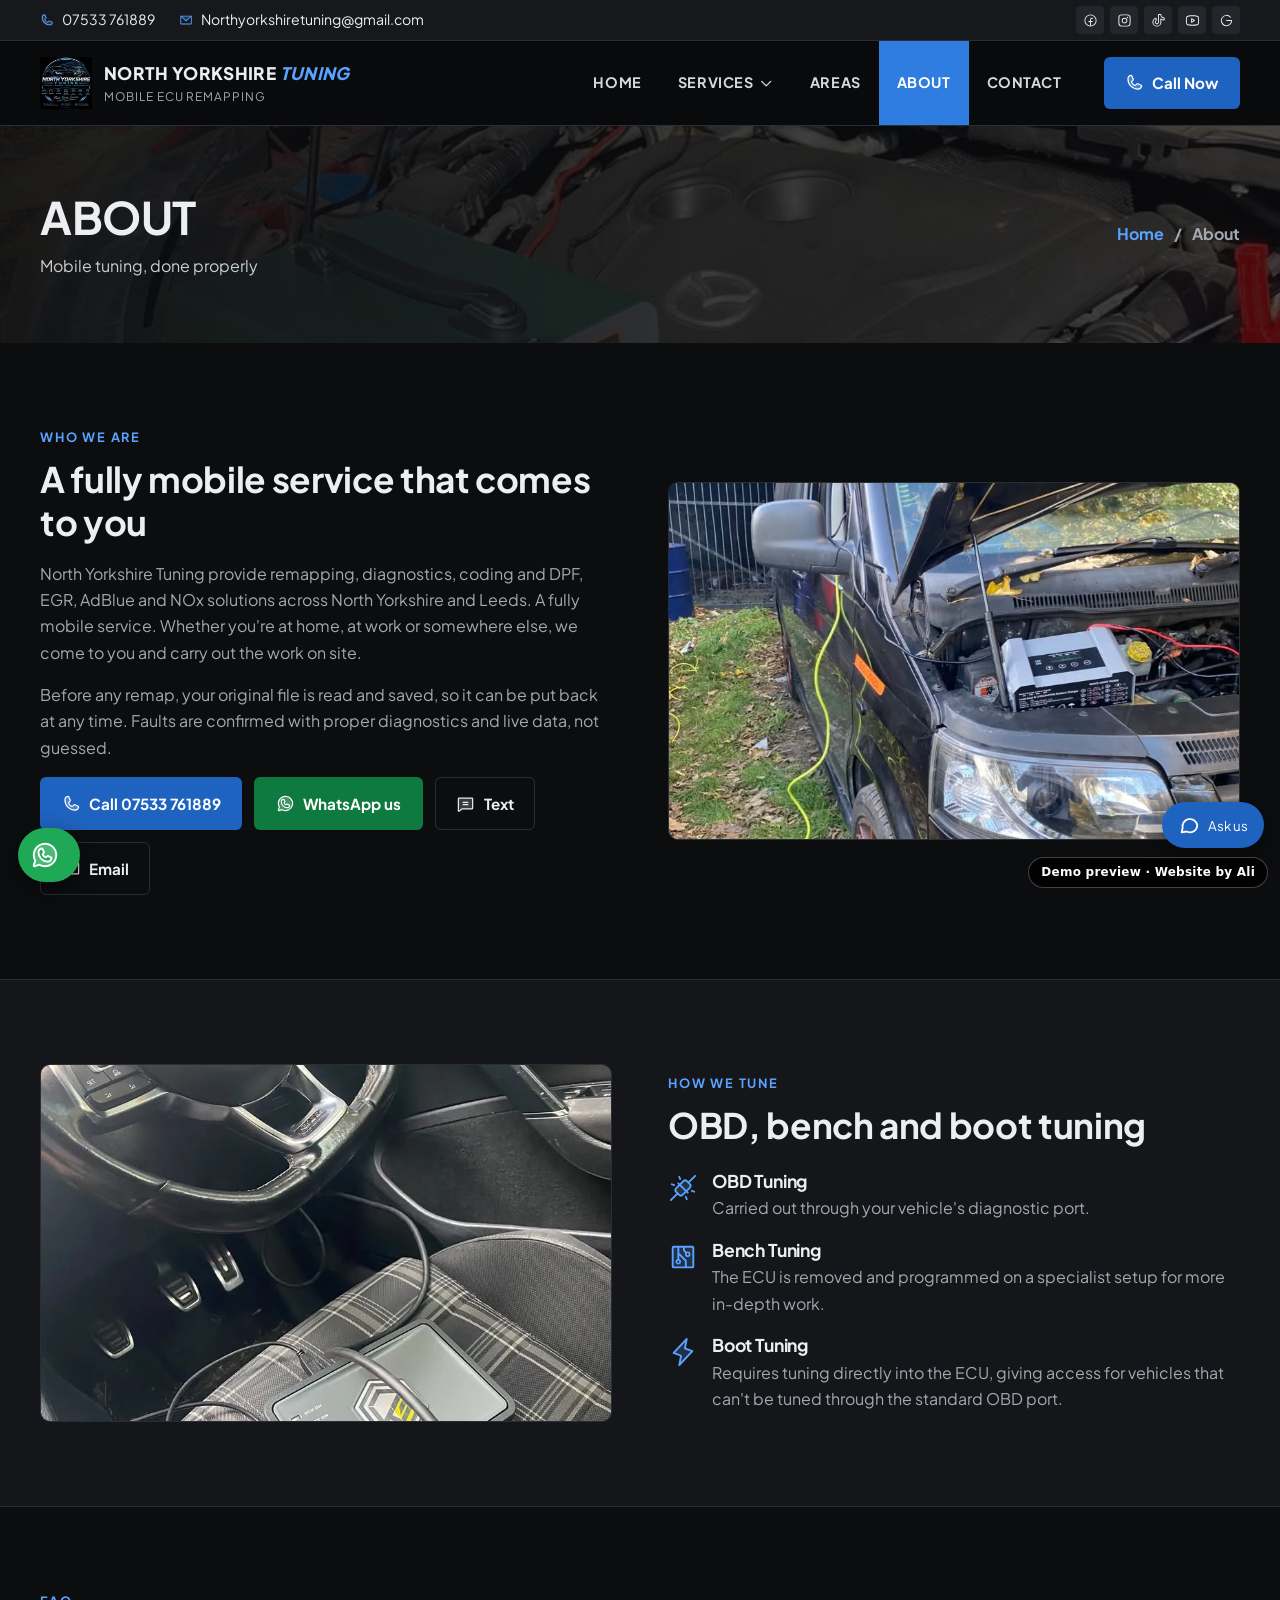
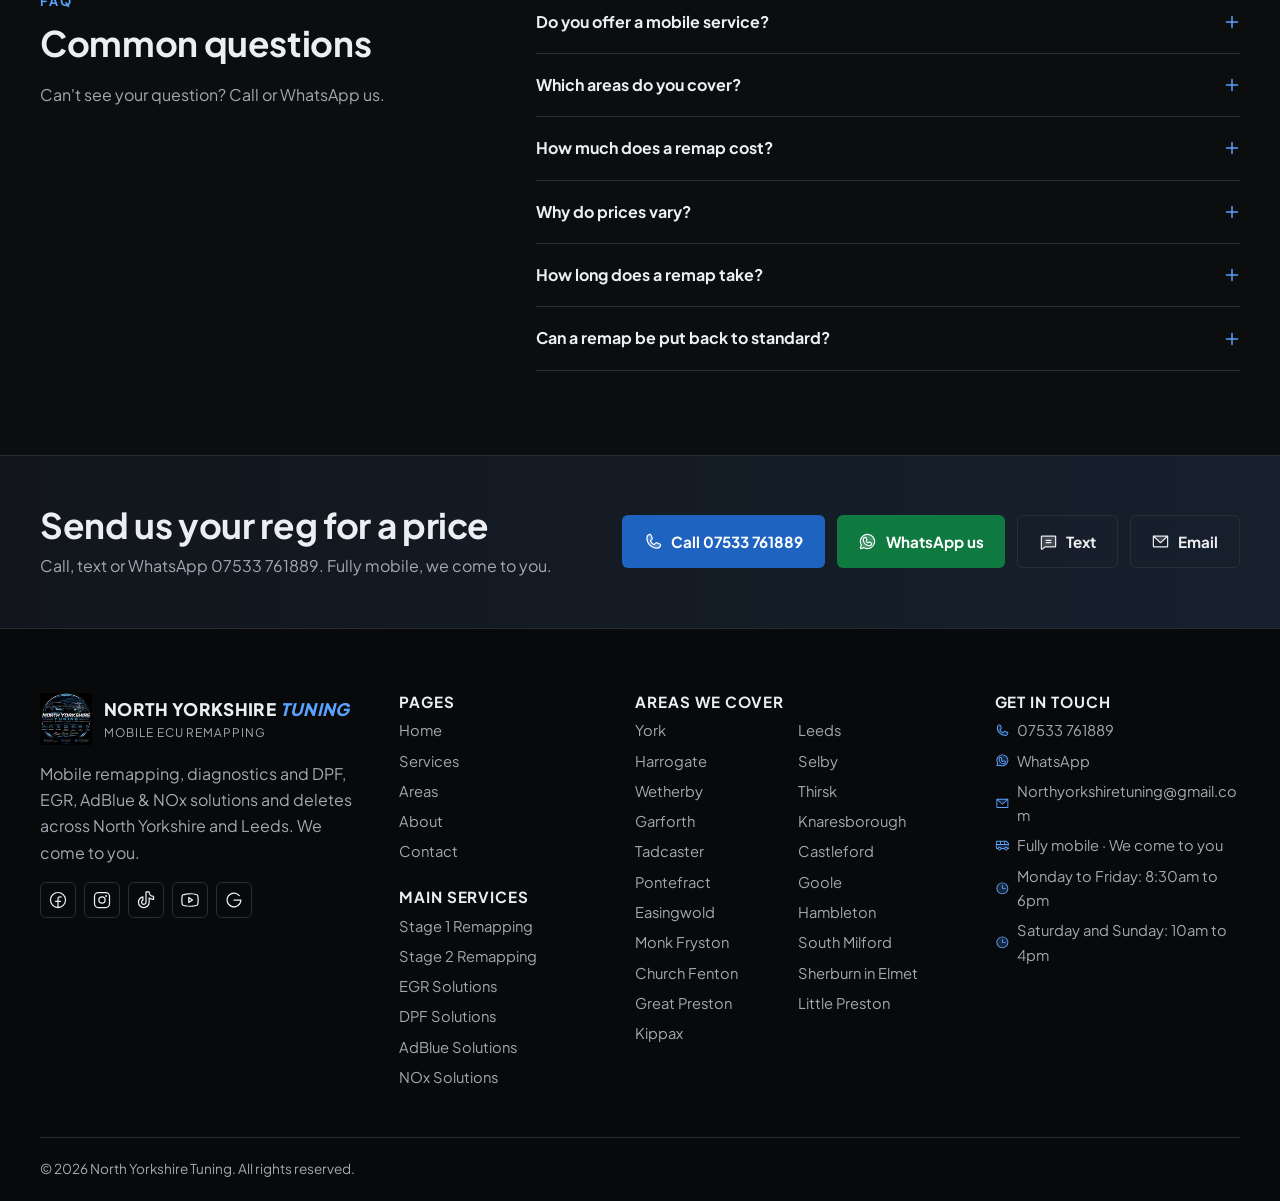
==== commit 429b203a: "Chatbot, GBP hours, Google reviews, wider North Yorkshire region, compliance line Co-Authored-By: Cl" ====
--- a/about.html
+++ b/about.html
@@ -20,7 +20,7 @@
   
   <link rel="stylesheet" href="css/site.css">
   <script>document.documentElement.classList.add("js")</script>
-  <script type="application/ld+json">[{"@context": "https://schema.org", "@type": "AutomotiveBusiness", "name": "North Yorkshire Tuning", "url": "https://northyorkshiretuning.co.uk/", "logo": "https://northyorkshiretuning.co.uk/assets/img/logo-560.webp", "image": "https://northyorkshiretuning.co.uk/assets/img/logo-560.webp", "telephone": "+447533761889", "email": "Northyorkshiretuning@gmail.com", "priceRange": "££", "areaServed": ["North Yorkshire", "Leeds", "York", "Leeds", "Harrogate", "Selby", "Wetherby", "Thirsk", "Garforth", "Knaresborough", "Tadcaster", "Castleford", "Pontefract", "Goole", "Easingwold", "Hambleton", "Monk Fryston", "South Milford", "Church Fenton", "Sherburn in Elmet", "Great Preston", "Little Preston", "Kippax"], "sameAs": ["https://www.facebook.com/Northyorkshiretuning", "https://www.instagram.com/northyorkshiretuning/", "https://www.tiktok.com/@northyorkshiretuning", "https://youtube.com/@northyorkshiretuning", "https://share.google/MzNDLVQzTp25ivE5z"], "makesOffer": [{"@type": "Offer", "itemOffered": {"@type": "Service", "name": "Stage 1 Remapping"}}, {"@type": "Offer", "itemOffered": {"@type": "Service", "name": "Stage 2 Remapping"}}, {"@type": "Offer", "itemOffered": {"@type": "Service", "name": "EGR Solutions"}}, {"@type": "Offer", "itemOffered": {"@type": "Service", "name": "DPF Solutions"}}, {"@type": "Offer", "itemOffered": {"@type": "Service", "name": "AdBlue Solutions"}}, {"@type": "Offer", "itemOffered": {"@type": "Service", "name": "NOx Solutions"}}, {"@type": "Offer", "itemOffered": {"@type": "Service", "name": "Advanced Diagnostics"}}, {"@type": "Offer", "itemOffered": {"@type": "Service", "name": "ECU Coding"}}, {"@type": "Offer", "itemOffered": {"@type": "Service", "name": "ECU Programming"}}, {"@type": "Offer", "itemOffered": {"@type": "Service", "name": "ECU & TCU Cloning"}}, {"@type": "Offer", "itemOffered": {"@type": "Service", "name": "TCU Tuning"}}, {"@type": "Offer", "itemOffered": {"@type": "Service", "name": "Speed Limiter Removal"}}, {"@type": "Offer", "itemOffered": {"@type": "Service", "name": "Mileage Correction"}}, {"@type": "Offer", "itemOffered": {"@type": "Service", "name": "Other Emissions Software Solutions"}}]}, {"@context": "https://schema.org", "@type": "FAQPage", "mainEntity": [{"@type": "Question", "name": "Do you offer a mobile service?", "acceptedAnswer": {"@type": "Answer", "text": "Yes. Whether you're at home, at work or somewhere else, we come to you and carry out the work on site, anywhere across North Yorkshire and Leeds."}}, {"@type": "Question", "name": "Which areas do you cover?", "acceptedAnswer": {"@type": "Answer", "text": "York, Leeds, Harrogate, Selby, Wetherby, Thirsk, Tadcaster, Knaresborough, Castleford, Pontefract, Goole and the towns and villages around them."}}, {"@type": "Question", "name": "How much does a remap cost?", "acceptedAnswer": {"@type": "Answer", "text": "Stage 1 and Stage 2 remapping starts from £200. The price depends on your vehicle's make, model, engine and ECU type, so send us your registration."}}, {"@type": "Question", "name": "Why do prices vary?", "acceptedAnswer": {"@type": "Answer", "text": "Different vehicles need different tuning methods: OBD, bench or boot tuning. The method depends on the make, model, engine and ECU type."}}, {"@type": "Question", "name": "How long does a remap take?", "acceptedAnswer": {"@type": "Answer", "text": "Most OBD remaps take one to two hours. Bench and boot tuning take longer because the ECU is accessed directly."}}, {"@type": "Question", "name": "Can a remap be put back to standard?", "acceptedAnswer": {"@type": "Answer", "text": "Yes. We save your vehicle's original software before we make any changes. If for any reason you're not happy with how it drives after the tune, we can put it back to the original factory settings."}}]}, {"@context": "https://schema.org", "@type": "BreadcrumbList", "itemListElement": [{"@type": "ListItem", "position": 1, "name": "Home", "item": "https://northyorkshiretuning.co.uk/"}, {"@type": "ListItem", "position": 2, "name": "About", "item": "https://northyorkshiretuning.co.uk/about.html"}]}]</script>
+  <script type="application/ld+json">[{"@context": "https://schema.org", "@type": "AutomotiveBusiness", "name": "North Yorkshire Tuning", "url": "https://northyorkshiretuning.co.uk/", "logo": "https://northyorkshiretuning.co.uk/assets/img/logo-560.webp", "image": "https://northyorkshiretuning.co.uk/assets/img/logo-560.webp", "telephone": "+447533761889", "email": "Northyorkshiretuning@gmail.com", "priceRange": "££", "areaServed": ["North Yorkshire", "Leeds", "York", "Leeds", "Harrogate", "Selby", "Wetherby", "Thirsk", "Garforth", "Knaresborough", "Tadcaster", "Castleford", "Pontefract", "Goole", "Easingwold", "Hambleton", "Monk Fryston", "South Milford", "Church Fenton", "Sherburn in Elmet", "Great Preston", "Little Preston", "Kippax"], "openingHoursSpecification": [{"@type": "OpeningHoursSpecification", "dayOfWeek": ["Monday", "Tuesday", "Wednesday", "Thursday", "Friday"], "opens": "08:30", "closes": "18:00"}, {"@type": "OpeningHoursSpecification", "dayOfWeek": ["Saturday", "Sunday"], "opens": "10:00", "closes": "16:00"}], "aggregateRating": {"@type": "AggregateRating", "ratingValue": "5.0", "reviewCount": 2}, "sameAs": ["https://www.facebook.com/Northyorkshiretuning", "https://www.instagram.com/northyorkshiretuning/", "https://www.tiktok.com/@northyorkshiretuning", "https://youtube.com/@northyorkshiretuning", "https://share.google/MzNDLVQzTp25ivE5z"], "makesOffer": [{"@type": "Offer", "itemOffered": {"@type": "Service", "name": "Stage 1 Remapping"}}, {"@type": "Offer", "itemOffered": {"@type": "Service", "name": "Stage 2 Remapping"}}, {"@type": "Offer", "itemOffered": {"@type": "Service", "name": "EGR Solutions"}}, {"@type": "Offer", "itemOffered": {"@type": "Service", "name": "DPF Solutions"}}, {"@type": "Offer", "itemOffered": {"@type": "Service", "name": "AdBlue Solutions"}}, {"@type": "Offer", "itemOffered": {"@type": "Service", "name": "NOx Solutions"}}, {"@type": "Offer", "itemOffered": {"@type": "Service", "name": "Advanced Diagnostics"}}, {"@type": "Offer", "itemOffered": {"@type": "Service", "name": "ECU Coding"}}, {"@type": "Offer", "itemOffered": {"@type": "Service", "name": "ECU Programming"}}, {"@type": "Offer", "itemOffered": {"@type": "Service", "name": "ECU & TCU Cloning"}}, {"@type": "Offer", "itemOffered": {"@type": "Service", "name": "TCU Tuning"}}, {"@type": "Offer", "itemOffered": {"@type": "Service", "name": "Speed Limiter Removal"}}, {"@type": "Offer", "itemOffered": {"@type": "Service", "name": "Mileage Correction"}}, {"@type": "Offer", "itemOffered": {"@type": "Service", "name": "Other Emissions Software Solutions"}}]}, {"@context": "https://schema.org", "@type": "FAQPage", "mainEntity": [{"@type": "Question", "name": "Do you offer a mobile service?", "acceptedAnswer": {"@type": "Answer", "text": "Yes. Whether you're at home, at work or somewhere else, we come to you and carry out the work on site, anywhere across North Yorkshire and Leeds."}}, {"@type": "Question", "name": "Which areas do you cover?", "acceptedAnswer": {"@type": "Answer", "text": "York, Leeds, Harrogate, Selby, Wetherby, Thirsk, Tadcaster, Knaresborough, Castleford, Pontefract, Goole and the towns and villages around them."}}, {"@type": "Question", "name": "How much does a remap cost?", "acceptedAnswer": {"@type": "Answer", "text": "Stage 1 and Stage 2 remapping starts from £200. The price depends on your vehicle's make, model, engine and ECU type, so send us your registration."}}, {"@type": "Question", "name": "Why do prices vary?", "acceptedAnswer": {"@type": "Answer", "text": "Different vehicles need different tuning methods: OBD, bench or boot tuning. The method depends on the make, model, engine and ECU type."}}, {"@type": "Question", "name": "How long does a remap take?", "acceptedAnswer": {"@type": "Answer", "text": "Most OBD remaps take one to two hours. Bench and boot tuning take longer because the ECU is accessed directly."}}, {"@type": "Question", "name": "Can a remap be put back to standard?", "acceptedAnswer": {"@type": "Answer", "text": "Yes. We save your vehicle's original software before we make any changes. If for any reason you're not happy with how it drives after the tune, we can put it back to the original factory settings."}}]}, {"@context": "https://schema.org", "@type": "BreadcrumbList", "itemListElement": [{"@type": "ListItem", "position": 1, "name": "Home", "item": "https://northyorkshiretuning.co.uk/"}, {"@type": "ListItem", "position": 2, "name": "About", "item": "https://northyorkshiretuning.co.uk/about.html"}]}]</script>
 </head>
 <body>
   <svg width="0" height="0" style="position:absolute" aria-hidden="true"><symbol id="i-phone-duotone" viewBox="0 0 256 256"><g fill="currentColor"><path d="M223.94 174.08A48.33 48.33 0 0 1 176 216A136 136 0 0 1 40 80a48.33 48.33 0 0 1 41.92-47.94a8 8 0 0 1 8.3 4.8l21.13 47.2a8 8 0 0 1-.66 7.53L89.32 117a7.93 7.93 0 0 0-.54 7.81c8.27 16.93 25.77 34.22 42.75 42.41a7.92 7.92 0 0 0 7.83-.59l25-21.3a8 8 0 0 1 7.59-.69l47.16 21.13a8 8 0 0 1 4.83 8.31" opacity=".2"/><path d="m222.37 158.46l-47.11-21.11l-.13-.06a16 16 0 0 0-15.17 1.4a8 8 0 0 0-.75.56L134.87 160c-15.42-7.49-31.34-23.29-38.83-38.51l20.78-24.71c.2-.25.39-.5.57-.77a16 16 0 0 0 1.32-15.06v-.12L97.54 33.64a16 16 0 0 0-16.62-9.52A56.26 56.26 0 0 0 32 80c0 79.4 64.6 144 144 144a56.26 56.26 0 0 0 55.88-48.92a16 16 0 0 0-9.51-16.62M176 208A128.14 128.14 0 0 1 48 80a40.2 40.2 0 0 1 34.87-40a.6.6 0 0 0 0 .12l21 47l-20.67 24.74a6 6 0 0 0-.57.77a16 16 0 0 0-1 15.7c9.06 18.53 27.73 37.06 46.46 46.11a16 16 0 0 0 15.75-1.14a8 8 0 0 0 .74-.56L168.89 152l47 21.05h.11A40.21 40.21 0 0 1 176 208"/></g></symbol><symbol id="i-whatsapp-logo-duotone" viewBox="0 0 256 256"><g fill="currentColor"><path d="M128 32a96 96 0 0 0-83.11 144.07l-12.47 37.39a8 8 0 0 0 10.12 10.12l37.39-12.47A96 96 0 1 0 128 32m24 152a80 80 0 0 1-80-80a32 32 0 0 1 32-32l16 32l-12.32 18.47a48.2 48.2 0 0 0 25.85 25.85L152 136l32 16a32 32 0 0 1-32 32" opacity=".2"/><path d="m187.58 144.84l-32-16a8 8 0 0 0-8 .5l-14.69 9.8a40.55 40.55 0 0 1-16-16l9.8-14.69a8 8 0 0 0 .5-8l-16-32A8 8 0 0 0 104 64a40 40 0 0 0-40 40a88.1 88.1 0 0 0 88 88a40 40 0 0 0 40-40a8 8 0 0 0-4.42-7.16M152 176a72.08 72.08 0 0 1-72-72a24 24 0 0 1 19.29-23.54l11.48 23L101 118a8 8 0 0 0-.73 7.51a56.47 56.47 0 0 0 30.15 30.15A8 8 0 0 0 138 155l14.62-9.74l23 11.48A24 24 0 0 1 152 176M128 24a104 104 0 0 0-91.82 152.88l-11.35 34.05a16 16 0 0 0 20.24 20.24l34.05-11.35A104 104 0 1 0 128 24m0 192a87.87 87.87 0 0 1-44.06-11.81a8 8 0 0 0-6.54-.67L40 216l12.47-37.4a8 8 0 0 0-.66-6.54A88 88 0 1 1 128 216"/></g></symbol><symbol id="i-chat-text-duotone" viewBox="0 0 256 256"><g fill="currentColor"><path d="M224 64v128a8 8 0 0 1-8 8H80l-34.85 30.11A8 8 0 0 1 32 224V64a8 8 0 0 1 8-8h176a8 8 0 0 1 8 8" opacity=".2"/><path d="M216 48H40a16 16 0 0 0-16 16v160a15.85 15.85 0 0 0 9.24 14.5A16.1 16.1 0 0 0 40 240a15.9 15.9 0 0 0 10.25-3.78l.09-.07L83 208h133a16 16 0 0 0 16-16V64a16 16 0 0 0-16-16m0 144H80a8 8 0 0 0-5.23 1.95L40 224V64h176ZM88 112a8 8 0 0 1 8-8h64a8 8 0 0 1 0 16H96a8 8 0 0 1-8-8m0 32a8 8 0 0 1 8-8h64a8 8 0 1 1 0 16H96a8 8 0 0 1-8-8"/></g></symbol><symbol id="i-envelope-simple-duotone" viewBox="0 0 256 256"><g fill="currentColor"><path d="m224 56l-96 88l-96-88Z" opacity=".2"/><path d="M224 48H32a8 8 0 0 0-8 8v136a16 16 0 0 0 16 16h176a16 16 0 0 0 16-16V56a8 8 0 0 0-8-8m-20.57 16L128 133.15L52.57 64ZM216 192H40V74.19l82.59 75.71a8 8 0 0 0 10.82 0L216 74.19z"/></g></symbol><symbol id="i-facebook-logo" viewBox="0 0 256 256"><path fill="currentColor" d="M128 24a104 104 0 1 0 104 104A104.11 104.11 0 0 0 128 24m8 191.63V152h24a8 8 0 0 0 0-16h-24v-24a16 16 0 0 1 16-16h16a8 8 0 0 0 0-16h-16a32 32 0 0 0-32 32v24H96a8 8 0 0 0 0 16h24v63.63a88 88 0 1 1 16 0"/></symbol><symbol id="i-instagram-logo" viewBox="0 0 256 256"><path fill="currentColor" d="M128 80a48 48 0 1 0 48 48a48.05 48.05 0 0 0-48-48m0 80a32 32 0 1 1 32-32a32 32 0 0 1-32 32m48-136H80a56.06 56.06 0 0 0-56 56v96a56.06 56.06 0 0 0 56 56h96a56.06 56.06 0 0 0 56-56V80a56.06 56.06 0 0 0-56-56m40 152a40 40 0 0 1-40 40H80a40 40 0 0 1-40-40V80a40 40 0 0 1 40-40h96a40 40 0 0 1 40 40ZM192 76a12 12 0 1 1-12-12a12 12 0 0 1 12 12"/></symbol><symbol id="i-tiktok-logo" viewBox="0 0 256 256"><path fill="currentColor" d="M224 72a48.05 48.05 0 0 1-48-48a8 8 0 0 0-8-8h-40a8 8 0 0 0-8 8v132a20 20 0 1 1-28.57-18.08a8 8 0 0 0 4.57-7.23V88a8 8 0 0 0-9.4-7.88C50.91 86.48 24 119.1 24 156a76 76 0 0 0 152 0v-39.71A103.25 103.25 0 0 0 224 128a8 8 0 0 0 8-8V80a8 8 0 0 0-8-8m-8 39.64a87.2 87.2 0 0 1-43.33-16.15A8 8 0 0 0 160 102v54a60 60 0 0 1-120 0c0-25.9 16.64-49.13 40-57.6v27.67A36 36 0 1 0 136 156V32h24.5A64.14 64.14 0 0 0 216 87.5Z"/></symbol><symbol id="i-youtube-logo" viewBox="0 0 256 256"><path fill="currentColor" d="m164.44 121.34l-48-32A8 8 0 0 0 104 96v64a8 8 0 0 0 12.44 6.66l48-32a8 8 0 0 0 0-13.32M120 145.05V111l25.58 17Zm114.33-75.53a24 24 0 0 0-14.49-16.4C185.56 39.88 131 40 128 40s-57.56-.12-91.84 13.12a24 24 0 0 0-14.49 16.4C19.08 79.5 16 97.74 16 128s3.08 48.5 5.67 58.48a24 24 0 0 0 14.49 16.41C69 215.56 120.4 216 127.34 216h1.32c6.94 0 58.37-.44 91.18-13.11a24 24 0 0 0 14.49-16.41c2.59-10 5.67-28.22 5.67-58.48s-3.08-48.5-5.67-58.48m-15.49 113a8 8 0 0 1-4.77 5.49c-31.65 12.22-85.48 12-86 12H128c-.54 0-54.33.2-86-12a8 8 0 0 1-4.77-5.49C34.8 173.39 32 156.57 32 128s2.8-45.39 5.16-54.47A8 8 0 0 1 41.93 68c30.52-11.79 81.66-12 85.85-12h.27c.54 0 54.38-.18 86 12a8 8 0 0 1 4.77 5.49C221.2 82.61 224 99.43 224 128s-2.8 45.39-5.16 54.47Z"/></symbol><symbol id="i-google-logo" viewBox="0 0 256 256"><path fill="currentColor" d="M224 128a96 96 0 1 1-21.95-61.09a8 8 0 1 1-12.33 10.18A80 80 0 1 0 207.6 136H128a8 8 0 0 1 0-16h88a8 8 0 0 1 8 8"/></symbol><symbol id="i-map-pin-duotone" viewBox="0 0 256 256"><g fill="currentColor"><path d="M128 24a80 80 0 0 0-80 80c0 72 80 128 80 128s80-56 80-128a80 80 0 0 0-80-80m0 112a32 32 0 1 1 32-32a32 32 0 0 1-32 32" opacity=".2"/><path d="M128 64a40 40 0 1 0 40 40a40 40 0 0 0-40-40m0 64a24 24 0 1 1 24-24a24 24 0 0 1-24 24m0-112a88.1 88.1 0 0 0-88 88c0 31.4 14.51 64.68 42 96.25a254.2 254.2 0 0 0 41.45 38.3a8 8 0 0 0 9.18 0a254.2 254.2 0 0 0 41.37-38.3c27.45-31.57 42-64.85 42-96.25a88.1 88.1 0 0 0-88-88m0 206c-16.53-13-72-60.75-72-118a72 72 0 0 1 144 0c0 57.23-55.47 105-72 118"/></g></symbol><symbol id="i-shield-check-duotone" viewBox="0 0 256 256"><g fill="currentColor"><path d="M216 56v56c0 96-88 120-88 120s-88-24-88-120V56a8 8 0 0 1 8-8h160a8 8 0 0 1 8 8" opacity=".2"/><path d="M208 40H48a16 16 0 0 0-16 16v56c0 52.72 25.52 84.67 46.93 102.19c23.06 18.86 46 25.26 47 25.53a8 8 0 0 0 4.2 0c1-.27 23.91-6.67 47-25.53C198.48 196.67 224 164.72 224 112V56a16 16 0 0 0-16-16m0 72c0 37.07-13.66 67.16-40.6 89.42a129.3 129.3 0 0 1-39.4 22.2a128.3 128.3 0 0 1-38.92-21.81C61.82 179.51 48 149.3 48 112V56h160ZM82.34 141.66a8 8 0 0 1 11.32-11.32L112 148.69l50.34-50.35a8 8 0 0 1 11.32 11.32l-56 56a8 8 0 0 1-11.32 0Z"/></g></symbol><symbol id="i-floppy-disk-duotone" viewBox="0 0 256 256"><g fill="currentColor"><path d="M216 83.31V208a8 8 0 0 1-8 8h-32v-64a8 8 0 0 0-8-8H88a8 8 0 0 0-8 8v64H48a8 8 0 0 1-8-8V48a8 8 0 0 1 8-8h124.69a8 8 0 0 1 5.65 2.34l35.32 35.32a8 8 0 0 1 2.34 5.65" opacity=".2"/><path d="M219.31 72L184 36.69A15.86 15.86 0 0 0 172.69 32H48a16 16 0 0 0-16 16v160a16 16 0 0 0 16 16h160a16 16 0 0 0 16-16V83.31A15.86 15.86 0 0 0 219.31 72M168 208H88v-56h80Zm40 0h-24v-56a16 16 0 0 0-16-16H88a16 16 0 0 0-16 16v56H48V48h124.69L208 83.31ZM160 72a8 8 0 0 1-8 8H96a8 8 0 0 1 0-16h56a8 8 0 0 1 8 8"/></g></symbol><symbol id="i-van-duotone" viewBox="0 0 256 256"><g fill="currentColor"><path d="M248 112v64a8 8 0 0 1-8 8h-24a24 24 0 0 0-48 0h-64a24 24 0 0 0-48 0H32a8 8 0 0 1-8-8v-64Z" opacity=".2"/><path d="m254.07 106.79l-45.54-53.06A16 16 0 0 0 196.26 48H32a16 16 0 0 0-16 16v112a16 16 0 0 0 16 16h17a32 32 0 0 0 62 0h50a32 32 0 0 0 62 0h17a16 16 0 0 0 16-16v-64a8 8 0 0 0-1.93-5.21M230.59 104H176V64h20.26ZM104 104V64h56v40ZM88 64v40H32V64Zm-8 136a16 16 0 1 1 16-16a16 16 0 0 1-16 16m112 0a16 16 0 1 1 16-16a16 16 0 0 1-16 16m31-24a32 32 0 0 0-62 0h-50a32 32 0 0 0-62 0H32v-56h208v56Z"/></g></symbol><symbol id="i-gauge-duotone" viewBox="0 0 256 256"><g fill="currentColor"><path d="M232 152v24a8 8 0 0 1-8 8H32a8 8 0 0 1-8-8v-22.87C24 95.65 70.15 48.2 127.63 48A104 104 0 0 1 232 152" opacity=".2"/><path d="M207.06 72.67A111.24 111.24 0 0 0 128 40h-.4C66.07 40.21 16 91 16 153.13V176a16 16 0 0 0 16 16h192a16 16 0 0 0 16-16v-24a111.25 111.25 0 0 0-32.94-79.33M224 176H119.71l54.76-75.3a8 8 0 0 0-12.94-9.42L99.92 176H32v-22.87c0-3.08.15-6.12.43-9.13H56a8 8 0 0 0 0-16H35.27c10.32-38.86 44-68.24 84.73-71.66V80a8 8 0 0 0 16 0V56.33A96.14 96.14 0 0 1 221 128h-21a8 8 0 0 0 0 16h23.67c.21 2.65.33 5.31.33 8Z"/></g></symbol><symbol id="i-lightning-duotone" viewBox="0 0 256 256"><g fill="currentColor"><path d="m96 240l16-80l-64-24L160 16l-16 80l64 24Z" opacity=".2"/><path d="M215.79 118.17a8 8 0 0 0-5-5.66L153.18 90.9l14.66-73.33a8 8 0 0 0-13.69-7l-112 120a8 8 0 0 0 3 13l57.63 21.61l-14.62 73.25a8 8 0 0 0 13.69 7l112-120a8 8 0 0 0 1.94-7.26M109.37 214l10.47-52.38a8 8 0 0 0-5-9.06L62 132.71l84.62-90.66l-10.46 52.38a8 8 0 0 0 5 9.06l52.8 19.8Z"/></g></symbol><symbol id="i-arrows-clockwise-duotone" viewBox="0 0 256 256"><g fill="currentColor"><path d="M216 128a88 88 0 1 1-88-88a88 88 0 0 1 88 88" opacity=".2"/><path d="M224 48v48a8 8 0 0 1-8 8h-48a8 8 0 0 1 0-16h28.69l-14.63-14.63a79.56 79.56 0 0 0-56.13-23.43h-.45a79.52 79.52 0 0 0-55.89 22.77a8 8 0 0 1-11.18-11.44a96 96 0 0 1 135 .79L208 76.69V48a8 8 0 0 1 16 0m-37.59 135.29a80 80 0 0 1-112.47-.66L59.31 168H88a8 8 0 0 0 0-16H40a8 8 0 0 0-8 8v48a8 8 0 0 0 16 0v-28.69l14.63 14.63A95.43 95.43 0 0 0 130 222.06h.53a95.36 95.36 0 0 0 67.07-27.33a8 8 0 0 0-11.18-11.44Z"/></g></symbol><symbol id="i-wind-duotone" viewBox="0 0 256 256"><g fill="currentColor"><path d="M120 96a24 24 0 1 1 24-24a24 24 0 0 1-24 24m88-16a24 24 0 1 0 24 24a24 24 0 0 0-24-24m-56 80a24 24 0 1 0 24 24a24 24 0 0 0-24-24" opacity=".2"/><path d="M184 184a32 32 0 0 1-32 32c-13.7 0-26.95-8.93-31.5-21.22a8 8 0 0 1 15-5.56C137.74 195.27 145 200 152 200a16 16 0 0 0 0-32H40a8 8 0 0 1 0-16h112a32 32 0 0 1 32 32m-64-80a32 32 0 0 0 0-64c-13.7 0-26.95 8.93-31.5 21.22a8 8 0 0 0 15 5.56C105.74 60.73 113 56 120 56a16 16 0 0 1 0 32H24a8 8 0 0 0 0 16Zm88-32c-13.7 0-26.95 8.93-31.5 21.22a8 8 0 0 0 15 5.56C193.74 92.73 201 88 208 88a16 16 0 0 1 0 32H32a8 8 0 0 0 0 16h176a32 32 0 0 0 0-64"/></g></symbol><symbol id="i-drop-duotone" viewBox="0 0 256 256"><g fill="currentColor"><path d="M208 144a80 80 0 0 1-160 0c0-72 80-128 80-128s80 56 80 128" opacity=".2"/><path d="M174 47.75a254.2 254.2 0 0 0-41.45-38.3a8 8 0 0 0-9.18 0A254.2 254.2 0 0 0 82 47.75C54.51 79.32 40 112.6 40 144a88 88 0 0 0 176 0c0-31.4-14.51-64.68-42-96.25M128 216a72.08 72.08 0 0 1-72-72c0-57.23 55.47-105 72-118c16.53 13 72 60.75 72 118a72.08 72.08 0 0 1-72 72m55.89-62.66a57.6 57.6 0 0 1-46.56 46.55a9 9 0 0 1-1.33.11a8 8 0 0 1-1.32-15.89c16.57-2.79 30.63-16.85 33.44-33.45a8 8 0 0 1 15.78 2.68Z"/></g></symbol><symbol id="i-flask-duotone" viewBox="0 0 256 256"><g fill="currentColor"><path d="M208 216H48a8 8 0 0 1-6.86-12.12l30.48-50.8c13.23-2.48 32-1.41 56.37 10.92c32.25 16.33 54.75 12.91 67.5 7.65l19.34 32.23A8 8 0 0 1 208 216" opacity=".2"/><path d="M221.69 199.77L160 96.92V40h8a8 8 0 0 0 0-16H88a8 8 0 0 0 0 16h8v56.92L34.31 199.77A16 16 0 0 0 48 224h160a16 16 0 0 0 13.72-24.23Zm-110.83-96.52a7.93 7.93 0 0 0 1.14-4.11V40h32v59.14a7.93 7.93 0 0 0 1.14 4.11L183.36 167c-12 2.37-29.07 1.37-51.75-10.11c-15.91-8.05-31.05-12.32-45.22-12.81ZM48 208l28.54-47.58c14.25-1.73 30.31 1.85 47.82 10.72c19 9.61 35 12.88 48 12.88a69.9 69.9 0 0 0 19.55-2.7L208 208Z"/></g></symbol><symbol id="i-gear-six-duotone" viewBox="0 0 256 256"><g fill="currentColor"><path d="m230.1 108.76l-31.85-18.14c-.64-1.16-1.31-2.29-2-3.41l-.12-36A104.6 104.6 0 0 0 162 32l-32 17.89h-4L94 32a104.6 104.6 0 0 0-34.11 19.25l-.16 36c-.7 1.12-1.37 2.26-2 3.41l-31.84 18.1a99.2 99.2 0 0 0 0 38.46l31.85 18.14c.64 1.16 1.31 2.29 2 3.41l.12 36A104.6 104.6 0 0 0 94 224l32-17.87h4L162 224a104.6 104.6 0 0 0 34.08-19.25l.16-36c.7-1.12 1.37-2.26 2-3.41l31.84-18.1a99.2 99.2 0 0 0 .02-38.48M128 168a40 40 0 1 1 40-40a40 40 0 0 1-40 40" opacity=".2"/><path d="M128 80a48 48 0 1 0 48 48a48.05 48.05 0 0 0-48-48m0 80a32 32 0 1 1 32-32a32 32 0 0 1-32 32m109.94-52.79a8 8 0 0 0-3.89-5.4l-29.83-17l-.12-33.62a8 8 0 0 0-2.83-6.08a111.9 111.9 0 0 0-36.72-20.67a8 8 0 0 0-6.46.59L128 41.85L97.88 25a8 8 0 0 0-6.47-.6a111.9 111.9 0 0 0-36.68 20.75a8 8 0 0 0-2.83 6.07l-.15 33.65l-29.83 17a8 8 0 0 0-3.89 5.4a106.5 106.5 0 0 0 0 41.56a8 8 0 0 0 3.89 5.4l29.83 17l.12 33.63a8 8 0 0 0 2.83 6.08a111.9 111.9 0 0 0 36.72 20.67a8 8 0 0 0 6.46-.59L128 214.15L158.12 231a7.9 7.9 0 0 0 3.9 1a8.1 8.1 0 0 0 2.57-.42a112.1 112.1 0 0 0 36.68-20.73a8 8 0 0 0 2.83-6.07l.15-33.65l29.83-17a8 8 0 0 0 3.89-5.4a106.5 106.5 0 0 0-.03-41.52m-15 34.91l-28.57 16.25a8 8 0 0 0-3 3c-.58 1-1.19 2.06-1.81 3.06a7.94 7.94 0 0 0-1.22 4.21l-.15 32.25a95.9 95.9 0 0 1-25.37 14.3L134 199.13a8 8 0 0 0-3.91-1h-3.83a8.1 8.1 0 0 0-4.1 1l-28.84 16.1A96 96 0 0 1 67.88 201l-.11-32.2a8 8 0 0 0-1.22-4.22c-.62-1-1.23-2-1.8-3.06a8.1 8.1 0 0 0-3-3.06l-28.6-16.29a90.5 90.5 0 0 1 0-28.26l28.52-16.28a8 8 0 0 0 3-3c.58-1 1.19-2.06 1.81-3.06a7.94 7.94 0 0 0 1.22-4.21l.15-32.25a95.9 95.9 0 0 1 25.37-14.3L122 56.87a8 8 0 0 0 4.1 1h3.64a8 8 0 0 0 4.1-1l28.84-16.1A96 96 0 0 1 188.12 55l.11 32.2a8 8 0 0 0 1.22 4.22c.62 1 1.23 2 1.8 3.06a8.1 8.1 0 0 0 3 3.06l28.6 16.29a90.5 90.5 0 0 1 .05 28.29Z"/></g></symbol><symbol id="i-speedometer-duotone" viewBox="0 0 256 256"><g fill="currentColor"><path d="M232 152a103.9 103.9 0 0 1-5.9 34.63a8 8 0 0 1-7.57 5.37H37.46a8.05 8.05 0 0 1-7.57-5.41a104 104 0 0 1-5.89-35.4C24.44 94 71.73 47.49 129 48a104 104 0 0 1 103 104" opacity=".2"/><path d="m114.34 154.34l96-96a8 8 0 0 1 11.32 11.32l-96 96a8 8 0 0 1-11.32-11.32M128 88a63.9 63.9 0 0 1 20.44 3.33a8 8 0 1 0 5.11-15.16a80 80 0 0 0-105.06 84.71a8 8 0 0 0 7.94 7.12c.29 0 .59 0 .89-.05a8 8 0 0 0 7.07-8.83A65 65 0 0 1 64 152a64.07 64.07 0 0 1 64-64m99.74 13a8 8 0 0 0-14.24 7.3a96.27 96.27 0 0 1 5 75.71l-181.1-.07A96.24 96.24 0 0 1 128 56h.88a95 95 0 0 1 42.82 10.5a8 8 0 1 0 7.3-14.23A110.8 110.8 0 0 0 129 40h-1A112.05 112.05 0 0 0 22.35 189.25A16.07 16.07 0 0 0 37.46 200h181.07a16 16 0 0 0 15.11-10.71a112.35 112.35 0 0 0-5.9-88.3Z"/></g></symbol><symbol id="i-magnifying-glass-duotone" viewBox="0 0 256 256"><g fill="currentColor"><path d="M192 112a80 80 0 1 1-80-80a80 80 0 0 1 80 80" opacity=".2"/><path d="m229.66 218.34l-50.06-50.06a88.21 88.21 0 1 0-11.32 11.31l50.06 50.07a8 8 0 0 0 11.32-11.32M40 112a72 72 0 1 1 72 72a72.08 72.08 0 0 1-72-72"/></g></symbol><symbol id="i-code-duotone" viewBox="0 0 256 256"><g fill="currentColor"><path d="m240 128l-48 40H64l-48-40l48-40h128Z" opacity=".2"/><path d="M69.12 94.15L28.5 128l40.62 33.85a8 8 0 1 1-10.24 12.29l-48-40a8 8 0 0 1 0-12.29l48-40a8 8 0 0 1 10.24 12.3m176 27.7l-48-40a8 8 0 1 0-10.24 12.3L227.5 128l-40.62 33.85a8 8 0 1 0 10.24 12.29l48-40a8 8 0 0 0 0-12.29m-82.39-89.37a8 8 0 0 0-10.25 4.79l-64 176a8 8 0 0 0 4.79 10.26A8.1 8.1 0 0 0 96 224a8 8 0 0 0 7.52-5.27l64-176a8 8 0 0 0-4.79-10.25"/></g></symbol><symbol id="i-cpu-duotone" viewBox="0 0 256 256"><g fill="currentColor"><path d="M200 48H56a8 8 0 0 0-8 8v144a8 8 0 0 0 8 8h144a8 8 0 0 0 8-8V56a8 8 0 0 0-8-8m-48 104h-48v-48h48Z" opacity=".2"/><path d="M152 96h-48a8 8 0 0 0-8 8v48a8 8 0 0 0 8 8h48a8 8 0 0 0 8-8v-48a8 8 0 0 0-8-8m-8 48h-32v-32h32Zm88 0h-16v-32h16a8 8 0 0 0 0-16h-16V56a16 16 0 0 0-16-16h-40V24a8 8 0 0 0-16 0v16h-32V24a8 8 0 0 0-16 0v16H56a16 16 0 0 0-16 16v40H24a8 8 0 0 0 0 16h16v32H24a8 8 0 0 0 0 16h16v40a16 16 0 0 0 16 16h40v16a8 8 0 0 0 16 0v-16h32v16a8 8 0 0 0 16 0v-16h40a16 16 0 0 0 16-16v-40h16a8 8 0 0 0 0-16m-32 56H56V56h144z"/></g></symbol><symbol id="i-copy-duotone" viewBox="0 0 256 256"><g fill="currentColor"><path d="M216 40v128h-48V88H88V40Z" opacity=".2"/><path d="M216 32H88a8 8 0 0 0-8 8v40H40a8 8 0 0 0-8 8v128a8 8 0 0 0 8 8h128a8 8 0 0 0 8-8v-40h40a8 8 0 0 0 8-8V40a8 8 0 0 0-8-8m-56 176H48V96h112Zm48-48h-32V88a8 8 0 0 0-8-8H96V48h112Z"/></g></symbol><symbol id="i-hash-duotone" viewBox="0 0 256 256"><g fill="currentColor"><path d="m165.82 96l-11.64 64h-64l11.64-64Z" opacity=".2"/><path d="M224 88h-48.6l8.47-46.57a8 8 0 0 0-15.74-2.86l-9 49.43H111.4l8.47-46.57a8 8 0 0 0-15.74-2.86L95.14 88H48a8 8 0 0 0 0 16h44.23l-8.73 48H32a8 8 0 0 0 0 16h48.6l-8.47 46.57a8 8 0 0 0 6.44 9.3A8 8 0 0 0 80 224a8 8 0 0 0 7.86-6.57l9-49.43h47.74l-8.47 46.57a8 8 0 0 0 6.44 9.3a8 8 0 0 0 1.43.13a8 8 0 0 0 7.86-6.57l9-49.43H208a8 8 0 0 0 0-16h-44.23l8.73-48H224a8 8 0 0 0 0-16m-76.5 64H99.77l8.73-48h47.73Z"/></g></symbol><symbol id="i-plugs-connected-duotone" viewBox="0 0 256 256"><g fill="currentColor"><path d="m185 127l-58 58a24 24 0 0 1-33.94 0L71 162.91A24 24 0 0 1 71 129l58-58a24 24 0 0 1 33.94 0L185 93.09a24 24 0 0 1 0 33.91" opacity=".2"/><path d="M237.66 18.34a8 8 0 0 0-11.32 0l-52.4 52.41l-5.37-5.38a32.05 32.05 0 0 0-45.26 0L100 88.69l-6.34-6.35a8 8 0 0 0-11.32 11.32l6.35 6.34l-23.32 23.31a32 32 0 0 0 0 45.26l5.38 5.37l-52.41 52.4a8 8 0 0 0 11.32 11.32l52.4-52.41l5.37 5.38a32.06 32.06 0 0 0 45.26 0L156 167.31l6.34 6.35a8 8 0 0 0 11.32-11.32l-6.35-6.34l23.32-23.31a32 32 0 0 0 0-45.26l-5.38-5.37l52.41-52.4a8 8 0 0 0 0-11.32m-116.29 161a16 16 0 0 1-22.62 0l-22.06-22.09a16 16 0 0 1 0-22.62L100 111.31L144.69 156Zm57.94-57.94L156 144.69L111.31 100l23.32-23.31a16 16 0 0 1 22.62 0l22.06 22a16 16 0 0 1 0 22.63ZM88.57 35a8 8 0 0 1 14.86-6l8 20a8 8 0 0 1-14.86 6Zm-64 58A8 8 0 0 1 35 88.57l20 8a8 8 0 0 1-6 14.86l-20-8A8 8 0 0 1 24.57 93m206.86 70a8 8 0 0 1-10.4 4.46l-20-8a8 8 0 1 1 5.97-14.89l20 8a8 8 0 0 1 4.43 10.43m-64 58.06a8 8 0 0 1-14.86 5.94l-8-20a8 8 0 0 1 14.86-6Z"/></g></symbol><symbol id="i-circuitry-duotone" viewBox="0 0 256 256"><g fill="currentColor"><path d="M208 40H48a8 8 0 0 0-8 8v160a8 8 0 0 0 8 8h160a8 8 0 0 0 8-8V48a8 8 0 0 0-8-8M88 184a16 16 0 1 1 16-16a16 16 0 0 1-16 16m80-64a16 16 0 1 1 16-16a16 16 0 0 1-16 16" opacity=".2"/><path d="M208 32H48a16 16 0 0 0-16 16v160a16 16 0 0 0 16 16h160a16 16 0 0 0 16-16V48a16 16 0 0 0-16-16M88 160a8 8 0 1 1-8 8a8 8 0 0 1 8-8M48 48h32v97.38a24 24 0 1 0 16 0v-30.07l48 48V208H48Zm160 160h-48v-48a8 8 0 0 0-2.34-5.66L96 92.69V48h32v24a8 8 0 0 0 2.34 5.66l16 16A23.74 23.74 0 0 0 144 104a24 24 0 1 0 24-24a23.74 23.74 0 0 0-10.34 2.35L144 68.69V48h64zM168 96a8 8 0 1 1-8 8a8 8 0 0 1 8-8"/></g></symbol><symbol id="i-check-circle-fill" viewBox="0 0 256 256"><path fill="currentColor" d="M128 24a104 104 0 1 0 104 104A104.11 104.11 0 0 0 128 24m45.66 85.66l-56 56a8 8 0 0 1-11.32 0l-24-24a8 8 0 0 1 11.32-11.32L112 148.69l50.34-50.35a8 8 0 0 1 11.32 11.32"/></symbol><symbol id="i-arrow-right-bold" viewBox="0 0 256 256"><path fill="currentColor" d="m224.49 136.49l-72 72a12 12 0 0 1-17-17L187 140H40a12 12 0 0 1 0-24h147l-51.49-51.52a12 12 0 0 1 17-17l72 72a12 12 0 0 1-.02 17.01"/></symbol><symbol id="i-arrow-up-right-bold" viewBox="0 0 256 256"><path fill="currentColor" d="M204 64v104a12 12 0 0 1-24 0V93L72.49 200.49a12 12 0 0 1-17-17L163 76H88a12 12 0 0 1 0-24h104a12 12 0 0 1 12 12"/></symbol><symbol id="i-plus-bold" viewBox="0 0 256 256"><path fill="currentColor" d="M228 128a12 12 0 0 1-12 12h-76v76a12 12 0 0 1-24 0v-76H40a12 12 0 0 1 0-24h76V40a12 12 0 0 1 24 0v76h76a12 12 0 0 1 12 12"/></symbol><symbol id="i-list-bold" viewBox="0 0 256 256"><path fill="currentColor" d="M228 128a12 12 0 0 1-12 12H40a12 12 0 0 1 0-24h176a12 12 0 0 1 12 12M40 76h176a12 12 0 0 0 0-24H40a12 12 0 0 0 0 24m176 104H40a12 12 0 0 0 0 24h176a12 12 0 0 0 0-24"/></symbol><symbol id="i-x-bold" viewBox="0 0 256 256"><path fill="currentColor" d="M208.49 191.51a12 12 0 0 1-17 17L128 145l-63.51 63.49a12 12 0 0 1-17-17L111 128L47.51 64.49a12 12 0 0 1 17-17L128 111l63.51-63.52a12 12 0 0 1 17 17L145 128Z"/></symbol><symbol id="i-star-fill" viewBox="0 0 256 256"><path fill="currentColor" d="m234.29 114.85l-45 38.83L203 211.75a16.4 16.4 0 0 1-24.5 17.82L128 198.49l-50.53 31.08A16.4 16.4 0 0 1 53 211.75l13.76-58.07l-45-38.83A16.46 16.46 0 0 1 31.08 86l59-4.76l22.76-55.08a16.36 16.36 0 0 1 30.27 0l22.75 55.08l59 4.76a16.46 16.46 0 0 1 9.37 28.86Z"/></symbol><symbol id="i-caret-down-bold" viewBox="0 0 256 256"><path fill="currentColor" d="m216.49 104.49l-80 80a12 12 0 0 1-17 0l-80-80a12 12 0 0 1 17-17L128 159l71.51-71.52a12 12 0 0 1 17 17Z"/></symbol><symbol id="i-calendar-check-duotone" viewBox="0 0 256 256"><g fill="currentColor"><path d="M216 48v40H40V48a8 8 0 0 1 8-8h160a8 8 0 0 1 8 8" opacity=".2"/><path d="M208 32h-24v-8a8 8 0 0 0-16 0v8H88v-8a8 8 0 0 0-16 0v8H48a16 16 0 0 0-16 16v160a16 16 0 0 0 16 16h160a16 16 0 0 0 16-16V48a16 16 0 0 0-16-16M72 48v8a8 8 0 0 0 16 0v-8h80v8a8 8 0 0 0 16 0v-8h24v32H48V48Zm136 160H48V96h160zm-38.34-85.66a8 8 0 0 1 0 11.32l-48 48a8 8 0 0 1-11.32 0l-24-24a8 8 0 0 1 11.32-11.32L116 164.69l42.34-42.35a8 8 0 0 1 11.32 0"/></g></symbol><symbol id="i-user-duotone" viewBox="0 0 256 256"><g fill="currentColor"><path d="M192 96a64 64 0 1 1-64-64a64 64 0 0 1 64 64" opacity=".2"/><path d="M230.92 212c-15.23-26.33-38.7-45.21-66.09-54.16a72 72 0 1 0-73.66 0c-27.39 8.94-50.86 27.82-66.09 54.16a8 8 0 1 0 13.85 8c18.84-32.56 52.14-52 89.07-52s70.23 19.44 89.07 52a8 8 0 1 0 13.85-8M72 96a56 56 0 1 1 56 56a56.06 56.06 0 0 1-56-56"/></g></symbol><symbol id="i-clock-duotone" viewBox="0 0 256 256"><g fill="currentColor"><path d="M224 128a96 96 0 1 1-96-96a96 96 0 0 1 96 96" opacity=".2"/><path d="M128 24a104 104 0 1 0 104 104A104.11 104.11 0 0 0 128 24m0 192a88 88 0 1 1 88-88a88.1 88.1 0 0 1-88 88m64-88a8 8 0 0 1-8 8h-56a8 8 0 0 1-8-8V72a8 8 0 0 1 16 0v48h48a8 8 0 0 1 8 8"/></g></symbol><symbol id="i-quotes-fill" viewBox="0 0 256 256"><path fill="currentColor" d="M116 72v88a48.05 48.05 0 0 1-48 48a8 8 0 0 1 0-16a32 32 0 0 0 32-32v-8H40a16 16 0 0 1-16-16V72a16 16 0 0 1 16-16h60a16 16 0 0 1 16 16m100-16h-60a16 16 0 0 0-16 16v64a16 16 0 0 0 16 16h60v8a32 32 0 0 1-32 32a8 8 0 0 0 0 16a48.05 48.05 0 0 0 48-48V72a16 16 0 0 0-16-16"/></symbol></svg>
@@ -132,6 +132,7 @@
           <li><a href="https://wa.me/447533761889" target="_blank" rel="noopener"><svg class="i i-sm" aria-hidden="true"><use href="#i-whatsapp-logo-duotone"/></svg>WhatsApp</a></li>
           <li><a href="mailto:Northyorkshiretuning@gmail.com"><svg class="i i-sm" aria-hidden="true"><use href="#i-envelope-simple-duotone"/></svg>Northyorkshiretuning@gmail.com</a></li>
           <li><svg class="i i-sm" aria-hidden="true"><use href="#i-van-duotone"/></svg>Fully mobile · We come to you</li>
+          <li><svg class="i i-sm" aria-hidden="true"><use href="#i-clock-duotone"/></svg>Monday to Friday: 8:30am to 6pm</li><li><svg class="i i-sm" aria-hidden="true"><use href="#i-clock-duotone"/></svg>Saturday and Sunday: 10am to 4pm</li>
         </ul>
       </div>
     </div>
@@ -139,6 +140,24 @@
   </footer>
   <a class="float-wa" href="https://wa.me/447533761889" target="_blank" rel="noopener" aria-label="WhatsApp North Yorkshire Tuning"><svg class="i " aria-hidden="true"><use href="#i-whatsapp-logo-duotone"/></svg><span>WhatsApp us</span></a>
   <script src="js/site.js" defer></script>
+  <button class="chat-launch" type="button" aria-expanded="false" aria-controls="nyt-chat" data-chat-open aria-label="Open chat">
+    <svg viewBox="0 0 24 24" aria-hidden="true" fill="none" stroke="currentColor" stroke-width="2" stroke-linecap="round" stroke-linejoin="round"><path d="M21 12a8 8 0 0 1-11.6 7.1L4 20l1-4.6A8 8 0 1 1 21 12Z"/></svg>
+    <span>Ask us</span>
+  </button>
+  <section class="chat" id="nyt-chat" aria-label="North Yorkshire Tuning assistant" data-chat>
+    <div class="chat__head">
+      <div><strong>North Yorkshire Tuning</strong><span>Services, areas, hours &amp; payments</span></div>
+      <button class="chat__close" type="button" aria-label="Close chat" data-chat-close>&times;</button>
+    </div>
+    <div class="chat__log" aria-live="polite"></div>
+    <div class="chat__chips"><button type="button" data-chip>Prices</button><button type="button" data-chip>Areas you cover</button><button type="button" data-chip>Opening hours</button><button type="button" data-chip>Pay in 4</button><button type="button" data-chip>DPF solutions</button><button type="button" data-chip>Book a job</button></div>
+    <form class="chat__form">
+      <label class="sr-only" for="chat-input">Your question</label>
+      <input id="chat-input" type="text" placeholder="Type your question" autocomplete="off">
+      <button type="submit">Send</button>
+    </form>
+  </section>
+  <script src="js/chat.js" defer></script>
 <div class="demo-mark" style="position:fixed;right:12px;bottom:12px;z-index:70;padding:6px 12px;border-radius:20px;background:rgba(0,0,0,.78);border:1px solid rgba(255,255,255,.25);color:#fff;font:600 12px/1.4 system-ui,sans-serif;pointer-events:none;letter-spacing:.02em">Demo preview · Website by Ali</div>
 </body>
 </html>
--- a/css/site.css
+++ b/css/site.css
@@ -354,3 +354,45 @@
 .pa-faq summary { cursor: pointer; font-weight: 700; }
 .pa-faq p { margin: 8px 0 0; }
 @media (max-width: 760px) { .pa-grid { grid-template-columns: 1fr; gap: 8px; } .pa-logo { width: 190px; } .pa-headline, .pa-disclosure, .pay-small { font-size: 1.05rem !important; } }
+/* Pay in 4 ka simple breakdown */
+.pa-pay4 { margin: 0 0 36px; padding: 24px; border: 1px solid var(--line); border-radius: 14px; background: rgba(90,162,255,.06); }
+.pa-pay4 h3 { margin-top: 0; }
+.pa-pay4-steps { list-style: none; padding: 0; margin: 16px 0 0; display: grid; grid-template-columns: repeat(4, 1fr); gap: 12px; }
+.pa-pay4-steps li { display: flex; flex-direction: column; gap: 2px; padding: 14px; border-radius: 10px; border: 1px solid var(--line); text-align: center; }
+.pa-pay4-steps strong { font-size: 1.5rem; color: #5aa2ff; }
+.pa-pay4-steps span { font-weight: 700; }
+.pa-pay4-steps em { font-style: normal; font-size: .85rem; opacity: .75; }
+@media (max-width: 640px) { .pa-pay4-steps { grid-template-columns: 1fr 1fr; } }
+
+/* NYT assistant (chatbot) */
+.chat-launch { position: fixed; right: 16px; bottom: 52px; z-index: 60; display: flex; align-items: center; gap: 8px; padding: 12px 16px; border: 0; border-radius: 40px; background: #1f63c0; color: #fff; font: 700 .92rem/1 inherit; font-family: inherit; cursor: pointer; box-shadow: 0 8px 24px rgba(0,0,0,.45); }
+.chat-launch svg { width: 22px; height: 22px; }
+.chat { position: fixed; right: 16px; bottom: 110px; z-index: 70; width: min(370px, calc(100vw - 32px)); max-height: min(560px, calc(100vh - 140px)); display: none; flex-direction: column; background: #121418; border: 1px solid #2a2e34; border-radius: 16px; overflow: hidden; box-shadow: 0 20px 50px rgba(0,0,0,.55); color: #eceef1; }
+.chat.is-open { display: flex; }
+.chat__head { display: flex; justify-content: space-between; align-items: center; gap: 12px; padding: 14px 16px; background: #1b1e22; border-bottom: 1px solid #2a2e34; }
+.chat__head strong { display: block; font-size: .98rem; }
+.chat__head span { font-size: .8rem; opacity: .7; }
+.chat__close { width: 32px; height: 32px; border: 1px solid #2a2e34; border-radius: 8px; background: transparent; color: #fff; font-size: 1.3rem; line-height: 1; cursor: pointer; }
+.chat__log { flex: 1; overflow-y: auto; padding: 14px; display: flex; flex-direction: column; gap: 10px; }
+.msg { max-width: 88%; padding: 10px 12px; border-radius: 12px; font-size: .9rem; line-height: 1.5; }
+.msg--bot { align-self: flex-start; background: #1b1e22; border: 1px solid #2a2e34; }
+.msg--user { align-self: flex-end; background: #1f63c0; color: #fff; }
+.msg a { color: #5aa2ff; }
+.chat__cta { display: flex; gap: 8px; margin-top: 10px; flex-wrap: wrap; }
+.chat__cta a { padding: 7px 12px; border-radius: 8px; font-weight: 700; font-size: .82rem; text-decoration: none; background: #1f63c0; color: #fff !important; }
+.chat__cta a + a { background: #0f7a40; }
+.chat__chips { display: flex; flex-wrap: wrap; gap: 6px; padding: 0 14px 10px; }
+.chat__chips button { padding: 6px 10px; border-radius: 20px; border: 1px solid #2a2e34; background: transparent; color: #c9cdd2; font: 600 .78rem/1.2 inherit; font-family: inherit; cursor: pointer; }
+.chat__chips button:hover { border-color: #5aa2ff; color: #fff; }
+.chat__form { display: flex; gap: 8px; padding: 12px; border-top: 1px solid #2a2e34; }
+.chat__form input { flex: 1; min-width: 0; padding: 10px 12px; border-radius: 8px; border: 1px solid #2a2e34; background: #0c0d0f; color: #fff; font: inherit; }
+.chat__form button { padding: 0 14px; border: 0; border-radius: 8px; background: #1f63c0; color: #fff; font-weight: 700; cursor: pointer; font-family: inherit; }
+
+.wider-region { text-align: center; margin: 22px auto 0; max-width: 640px; color: #c9cdd2; font-weight: 600; }
+.review-grid { display: grid; grid-template-columns: 1fr 1fr; gap: 20px; margin-bottom: 28px; }
+.review-card { margin: 0; padding: 24px; background: var(--panel); border: 1px solid var(--line); border-radius: 12px; display: flex; flex-direction: column; gap: 12px; }
+.review-card .stars { color: #f5b301; letter-spacing: 2px; }
+.review-card blockquote { margin: 0; color: #d6d9dd; line-height: 1.6; }
+.review-card figcaption { margin-top: auto; display: flex; flex-direction: column; }
+.review-card figcaption span { color: var(--muted); font-size: .88rem; }
+@media (max-width: 760px) { .review-grid { grid-template-columns: 1fr; } }
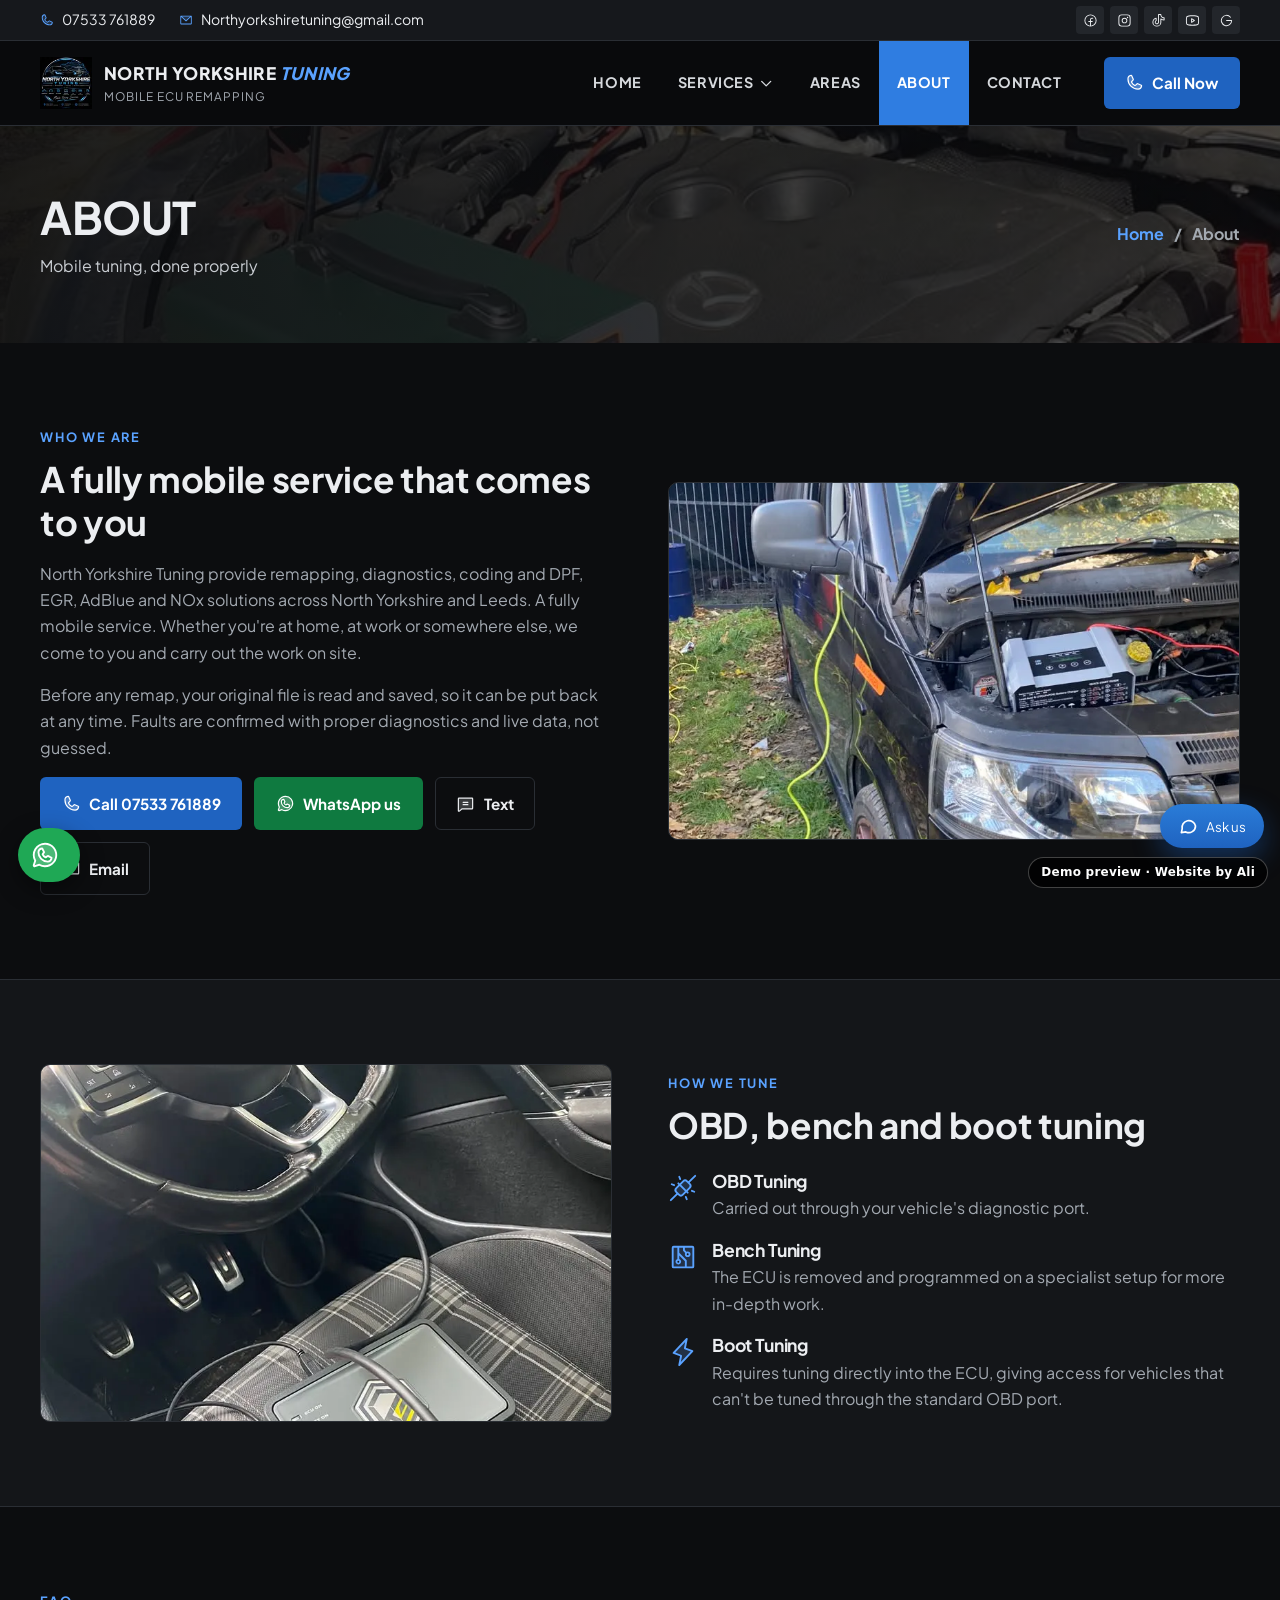
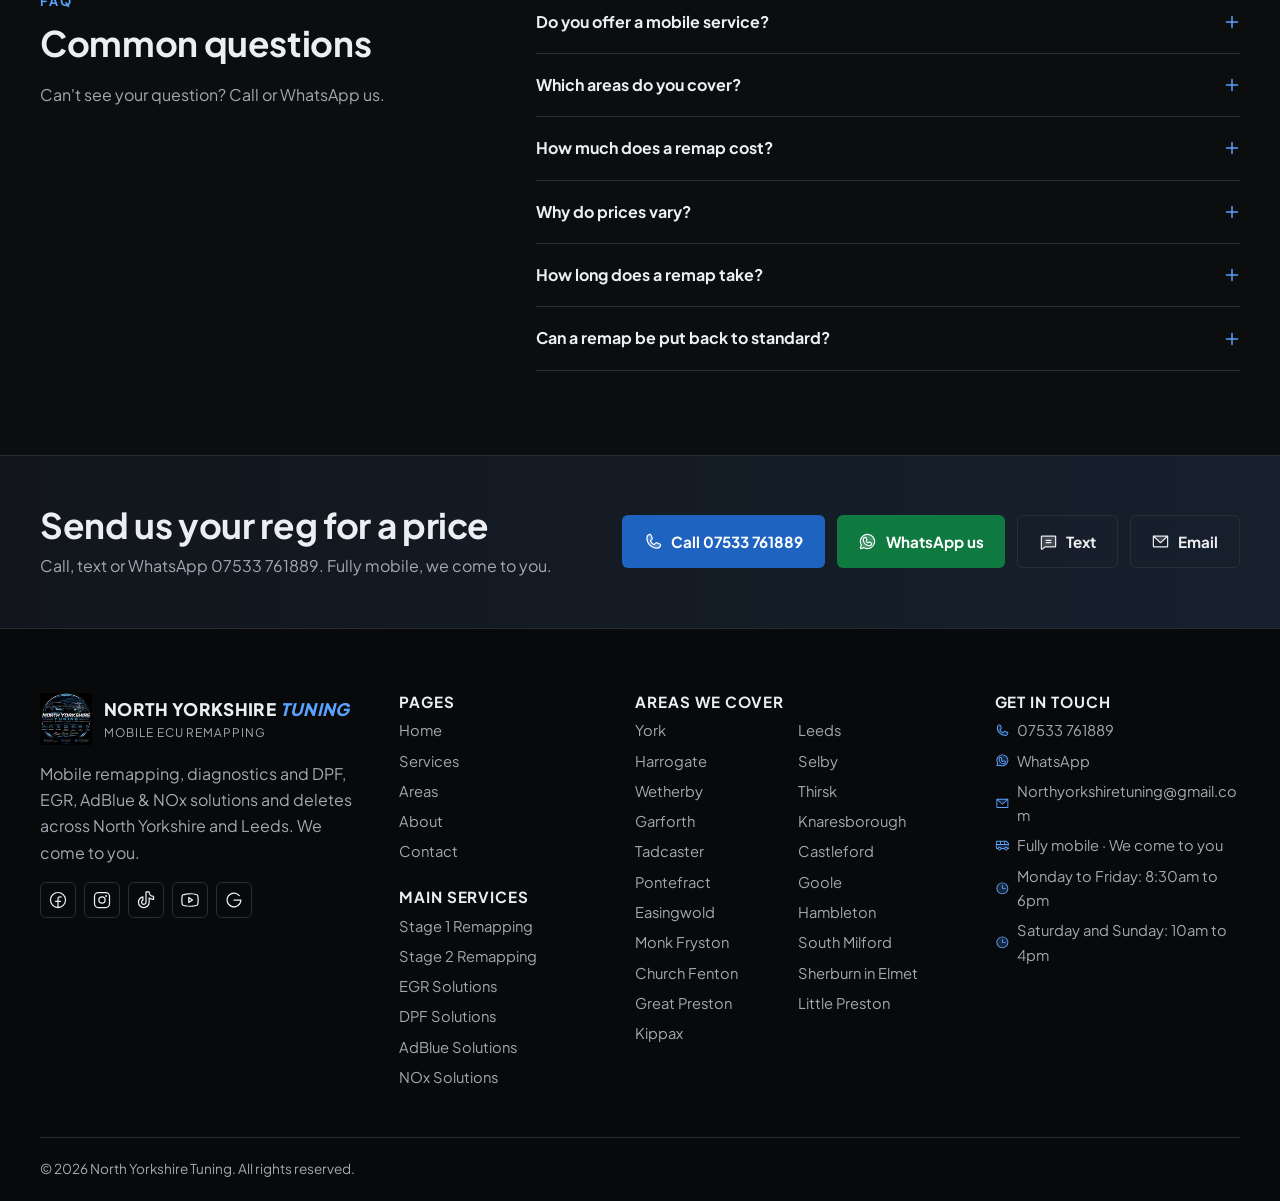
==== commit 57c78b8f: "Chatbot: Groq AI via Supabase edge function with keyword fallback, new premium UI with typing animat" ====
--- a/about.html
+++ b/about.html
@@ -146,16 +146,24 @@
   </button>
   <section class="chat" id="nyt-chat" aria-label="North Yorkshire Tuning assistant" data-chat>
     <div class="chat__head">
-      <div><strong>North Yorkshire Tuning</strong><span>Services, areas, hours &amp; payments</span></div>
-      <button class="chat__close" type="button" aria-label="Close chat" data-chat-close>&times;</button>
+      <div class="chat__title">
+        <span class="chat__avatar" aria-hidden="true">NYT</span>
+        <div><strong>North Yorkshire Tuning</strong><span class="chat__sub"><i class="chat__dot" aria-hidden="true"></i>Live assistant · usually replies in seconds</span></div>
+      </div>
+      <button class="chat__close" type="button" aria-label="Close chat" data-chat-close>
+        <svg viewBox="0 0 24 24" fill="none" stroke="currentColor" stroke-width="2" stroke-linecap="round" aria-hidden="true"><path d="M6 6l12 12M18 6L6 18"/></svg>
+      </button>
     </div>
     <div class="chat__log" aria-live="polite"></div>
-    <div class="chat__chips"><button type="button" data-chip>Prices</button><button type="button" data-chip>Areas you cover</button><button type="button" data-chip>Opening hours</button><button type="button" data-chip>Pay in 4</button><button type="button" data-chip>DPF solutions</button><button type="button" data-chip>Book a job</button></div>
-    <form class="chat__form">
+    <div class="chat__chips" aria-label="Quick questions"><button type="button" data-chip>Prices</button><button type="button" data-chip>Areas you cover</button><button type="button" data-chip>Opening hours</button><button type="button" data-chip>Pay in 4</button><button type="button" data-chip>DPF solutions</button><button type="button" data-chip>Book a job</button></div>
+    <form class="chat__form" autocomplete="off">
       <label class="sr-only" for="chat-input">Your question</label>
-      <input id="chat-input" type="text" placeholder="Type your question" autocomplete="off">
-      <button type="submit">Send</button>
+      <input id="chat-input" type="text" placeholder="Ask about remaps, prices, DPF, areas…" autocomplete="off" maxlength="300">
+      <button type="submit" aria-label="Send">
+        <svg viewBox="0 0 24 24" fill="none" stroke="currentColor" stroke-width="2.2" stroke-linecap="round" stroke-linejoin="round" aria-hidden="true"><path d="M22 2 11 13"/><path d="M22 2 15 22l-4-9-9-4 20-7z"/></svg>
+      </button>
     </form>
+    <div class="chat__foot">Powered by AI. Please confirm important details by phone.</div>
   </section>
   <script src="js/chat.js" defer></script>
 <div class="demo-mark" style="position:fixed;right:12px;bottom:12px;z-index:70;padding:6px 12px;border-radius:20px;background:rgba(0,0,0,.78);border:1px solid rgba(255,255,255,.25);color:#fff;font:600 12px/1.4 system-ui,sans-serif;pointer-events:none;letter-spacing:.02em">Demo preview · Website by Ali</div>
--- a/css/site.css
+++ b/css/site.css
@@ -365,29 +365,59 @@
 @media (max-width: 640px) { .pa-pay4-steps { grid-template-columns: 1fr 1fr; } }
 
 /* NYT assistant (chatbot) */
-.chat-launch { position: fixed; right: 16px; bottom: 52px; z-index: 60; display: flex; align-items: center; gap: 8px; padding: 12px 16px; border: 0; border-radius: 40px; background: #1f63c0; color: #fff; font: 700 .92rem/1 inherit; font-family: inherit; cursor: pointer; box-shadow: 0 8px 24px rgba(0,0,0,.45); }
-.chat-launch svg { width: 22px; height: 22px; }
-.chat { position: fixed; right: 16px; bottom: 110px; z-index: 70; width: min(370px, calc(100vw - 32px)); max-height: min(560px, calc(100vh - 140px)); display: none; flex-direction: column; background: #121418; border: 1px solid #2a2e34; border-radius: 16px; overflow: hidden; box-shadow: 0 20px 50px rgba(0,0,0,.55); color: #eceef1; }
-.chat.is-open { display: flex; }
-.chat__head { display: flex; justify-content: space-between; align-items: center; gap: 12px; padding: 14px 16px; background: #1b1e22; border-bottom: 1px solid #2a2e34; }
-.chat__head strong { display: block; font-size: .98rem; }
-.chat__head span { font-size: .8rem; opacity: .7; }
-.chat__close { width: 32px; height: 32px; border: 1px solid #2a2e34; border-radius: 8px; background: transparent; color: #fff; font-size: 1.3rem; line-height: 1; cursor: pointer; }
-.chat__log { flex: 1; overflow-y: auto; padding: 14px; display: flex; flex-direction: column; gap: 10px; }
-.msg { max-width: 88%; padding: 10px 12px; border-radius: 12px; font-size: .9rem; line-height: 1.5; }
-.msg--bot { align-self: flex-start; background: #1b1e22; border: 1px solid #2a2e34; }
-.msg--user { align-self: flex-end; background: #1f63c0; color: #fff; }
-.msg a { color: #5aa2ff; }
+.chat .sr-only { position: absolute; width: 1px; height: 1px; padding: 0; margin: -1px; overflow: hidden; clip: rect(0,0,0,0); white-space: nowrap; border: 0; }
+.chat-launch { position: fixed; right: 16px; bottom: 52px; z-index: 60; display: flex; align-items: center; gap: 8px; padding: 12px 18px; border: 0; border-radius: 40px; background: linear-gradient(180deg, #2a7cd8 0%, #1f63c0 100%); color: #fff; font: 700 .92rem/1 inherit; font-family: inherit; cursor: pointer; box-shadow: 0 10px 28px rgba(31,99,192,.45), 0 2px 6px rgba(0,0,0,.35); transition: transform .15s ease, box-shadow .15s ease; }
+.chat-launch:hover { transform: translateY(-1px); box-shadow: 0 14px 34px rgba(31,99,192,.55), 0 2px 6px rgba(0,0,0,.35); }
+.chat-launch svg { width: 20px; height: 20px; }
+.chat { position: fixed; right: 16px; bottom: 110px; z-index: 70; width: min(380px, calc(100vw - 32px)); height: min(600px, calc(100vh - 140px)); display: none; flex-direction: column; background: #0f1216; border: 1px solid #262a31; border-radius: 18px; overflow: hidden; box-shadow: 0 24px 60px rgba(0,0,0,.6); color: #eceef1; }
+.chat.is-open { display: flex; animation: chatIn .2s ease-out; }
+@keyframes chatIn { from { opacity: 0; transform: translateY(10px) scale(.98); } to { opacity: 1; transform: none; } }
+.chat__head { display: flex; justify-content: space-between; align-items: center; gap: 12px; padding: 14px 16px; background: linear-gradient(180deg, #1a1e24 0%, #141820 100%); border-bottom: 1px solid #262a31; }
+.chat__title { display: flex; align-items: center; gap: 12px; }
+.chat__avatar { width: 38px; height: 38px; border-radius: 50%; background: linear-gradient(135deg, #2a7cd8, #1f63c0); display: inline-flex; align-items: center; justify-content: center; font-weight: 800; font-size: .72rem; letter-spacing: .5px; color: #fff; flex: none; }
+.chat__head strong { display: block; font-size: .95rem; line-height: 1.2; }
+.chat__sub { display: flex; align-items: center; gap: 6px; font-size: .74rem; opacity: .75; margin-top: 2px; }
+.chat__dot { width: 7px; height: 7px; border-radius: 50%; background: #2ecc71; box-shadow: 0 0 0 0 rgba(46,204,113,.6); animation: pulseDot 1.6s infinite; }
+@keyframes pulseDot { 0% { box-shadow: 0 0 0 0 rgba(46,204,113,.6); } 70% { box-shadow: 0 0 0 7px rgba(46,204,113,0); } 100% { box-shadow: 0 0 0 0 rgba(46,204,113,0); } }
+.chat__close { width: 32px; height: 32px; border: 1px solid #262a31; border-radius: 8px; background: transparent; color: #c9cdd2; cursor: pointer; display: inline-flex; align-items: center; justify-content: center; transition: background .15s ease, color .15s ease; }
+.chat__close:hover { background: #1b1e22; color: #fff; }
+.chat__close svg { width: 16px; height: 16px; }
+.chat__log { flex: 1; overflow-y: auto; overflow-x: hidden; padding: 16px; display: flex; flex-direction: column; gap: 10px; scrollbar-width: thin; scrollbar-color: #3a3f47 transparent; }
+.chat__log::-webkit-scrollbar { width: 6px; }
+.chat__log::-webkit-scrollbar-track { background: transparent; }
+.chat__log::-webkit-scrollbar-thumb { background: #3a3f47; border-radius: 10px; }
+.chat__log::-webkit-scrollbar-thumb:hover { background: #4a5059; }
+.msg { max-width: 86%; padding: 10px 13px; border-radius: 14px; font-size: .9rem; line-height: 1.5; word-wrap: break-word; animation: msgIn .2s ease-out; }
+@keyframes msgIn { from { opacity: 0; transform: translateY(4px); } to { opacity: 1; transform: none; } }
+.msg--bot { align-self: flex-start; background: #1b1e24; border: 1px solid #262a31; border-bottom-left-radius: 4px; }
+.msg--user { align-self: flex-end; background: linear-gradient(180deg, #2a7cd8 0%, #1f63c0 100%); color: #fff; border-bottom-right-radius: 4px; }
+.msg a { color: #7ab6ff; }
+.msg--typing { padding: 12px 14px; }
+.typ { display: inline-flex; gap: 4px; align-items: center; }
+.typ i { width: 6px; height: 6px; border-radius: 50%; background: #c9cdd2; opacity: .4; animation: typing 1.1s infinite ease-in-out; }
+.typ i:nth-child(2) { animation-delay: .18s; }
+.typ i:nth-child(3) { animation-delay: .36s; }
+@keyframes typing { 0%, 60%, 100% { opacity: .4; transform: translateY(0); } 30% { opacity: 1; transform: translateY(-3px); } }
 .chat__cta { display: flex; gap: 8px; margin-top: 10px; flex-wrap: wrap; }
-.chat__cta a { padding: 7px 12px; border-radius: 8px; font-weight: 700; font-size: .82rem; text-decoration: none; background: #1f63c0; color: #fff !important; }
+.chat__cta a { display: inline-flex; align-items: center; gap: 6px; padding: 7px 12px; border-radius: 20px; font-weight: 700; font-size: .8rem; text-decoration: none; background: #1f63c0; color: #fff !important; transition: transform .1s ease, filter .15s ease; }
+.chat__cta a:hover { transform: translateY(-1px); filter: brightness(1.1); }
+.chat__cta a svg { width: 13px; height: 13px; }
 .chat__cta a + a { background: #0f7a40; }
 .chat__chips { display: flex; flex-wrap: wrap; gap: 6px; padding: 0 14px 10px; }
-.chat__chips button { padding: 6px 10px; border-radius: 20px; border: 1px solid #2a2e34; background: transparent; color: #c9cdd2; font: 600 .78rem/1.2 inherit; font-family: inherit; cursor: pointer; }
-.chat__chips button:hover { border-color: #5aa2ff; color: #fff; }
-.chat__form { display: flex; gap: 8px; padding: 12px; border-top: 1px solid #2a2e34; }
-.chat__form input { flex: 1; min-width: 0; padding: 10px 12px; border-radius: 8px; border: 1px solid #2a2e34; background: #0c0d0f; color: #fff; font: inherit; }
-.chat__form button { padding: 0 14px; border: 0; border-radius: 8px; background: #1f63c0; color: #fff; font-weight: 700; cursor: pointer; font-family: inherit; }
-
+.chat__chips button { padding: 6px 11px; border-radius: 20px; border: 1px solid #262a31; background: transparent; color: #c9cdd2; font: 600 .76rem/1.2 inherit; font-family: inherit; cursor: pointer; transition: border-color .15s ease, color .15s ease, background .15s ease; }
+.chat__chips button:hover { border-color: #5aa2ff; color: #fff; background: #1b1e24; }
+.chat__form { display: flex; gap: 8px; padding: 12px 12px 6px; border-top: 1px solid #262a31; }
+.chat__form input { flex: 1; min-width: 0; padding: 10px 14px; border-radius: 24px; border: 1px solid #262a31; background: #0c0d0f; color: #fff; font: inherit; font-size: .88rem; transition: border-color .15s ease, box-shadow .15s ease; }
+.chat__form input:focus { outline: none; border-color: #5aa2ff; box-shadow: 0 0 0 3px rgba(90,162,255,.15); }
+.chat__form button { width: 42px; height: 42px; display: inline-flex; align-items: center; justify-content: center; border: 0; border-radius: 50%; background: linear-gradient(180deg, #2a7cd8 0%, #1f63c0 100%); color: #fff; cursor: pointer; font-family: inherit; flex: none; transition: transform .1s ease, filter .15s ease; }
+.chat__form button:hover:not(:disabled) { transform: translateY(-1px); filter: brightness(1.1); }
+.chat__form button:disabled { opacity: .5; cursor: not-allowed; }
+.chat__form button svg { width: 18px; height: 18px; }
+.chat__foot { text-align: center; font-size: .68rem; opacity: .5; padding: 0 12px 10px; }
+@media (max-width: 480px) {
+  .chat { right: 8px; left: 8px; width: auto; bottom: 90px; }
+  .chat-launch { right: 12px; bottom: 16px; padding: 11px 16px; }
+}
 .wider-region { text-align: center; margin: 22px auto 0; max-width: 640px; color: #c9cdd2; font-weight: 600; }
 .review-grid { display: grid; grid-template-columns: 1fr 1fr; gap: 20px; margin-bottom: 28px; }
 .review-card { margin: 0; padding: 24px; background: var(--panel); border: 1px solid var(--line); border-radius: 12px; display: flex; flex-direction: column; gap: 12px; }
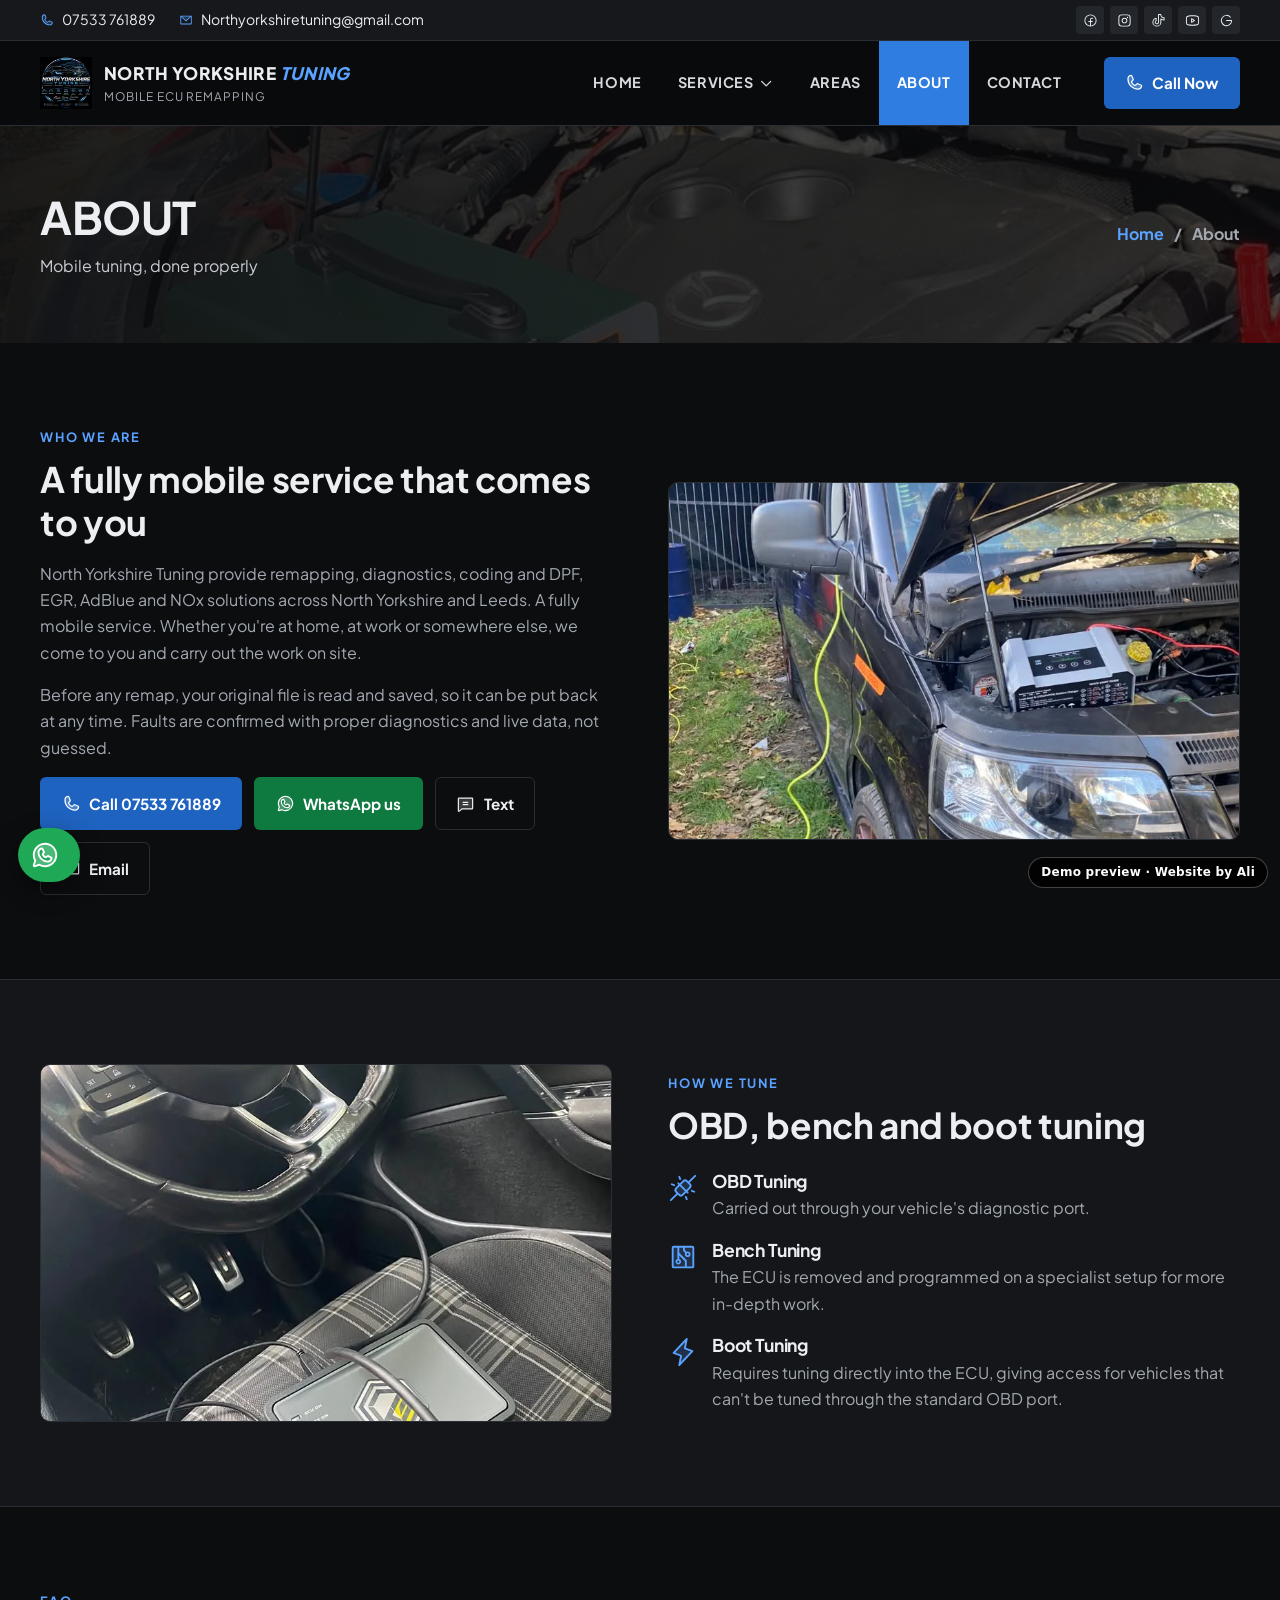
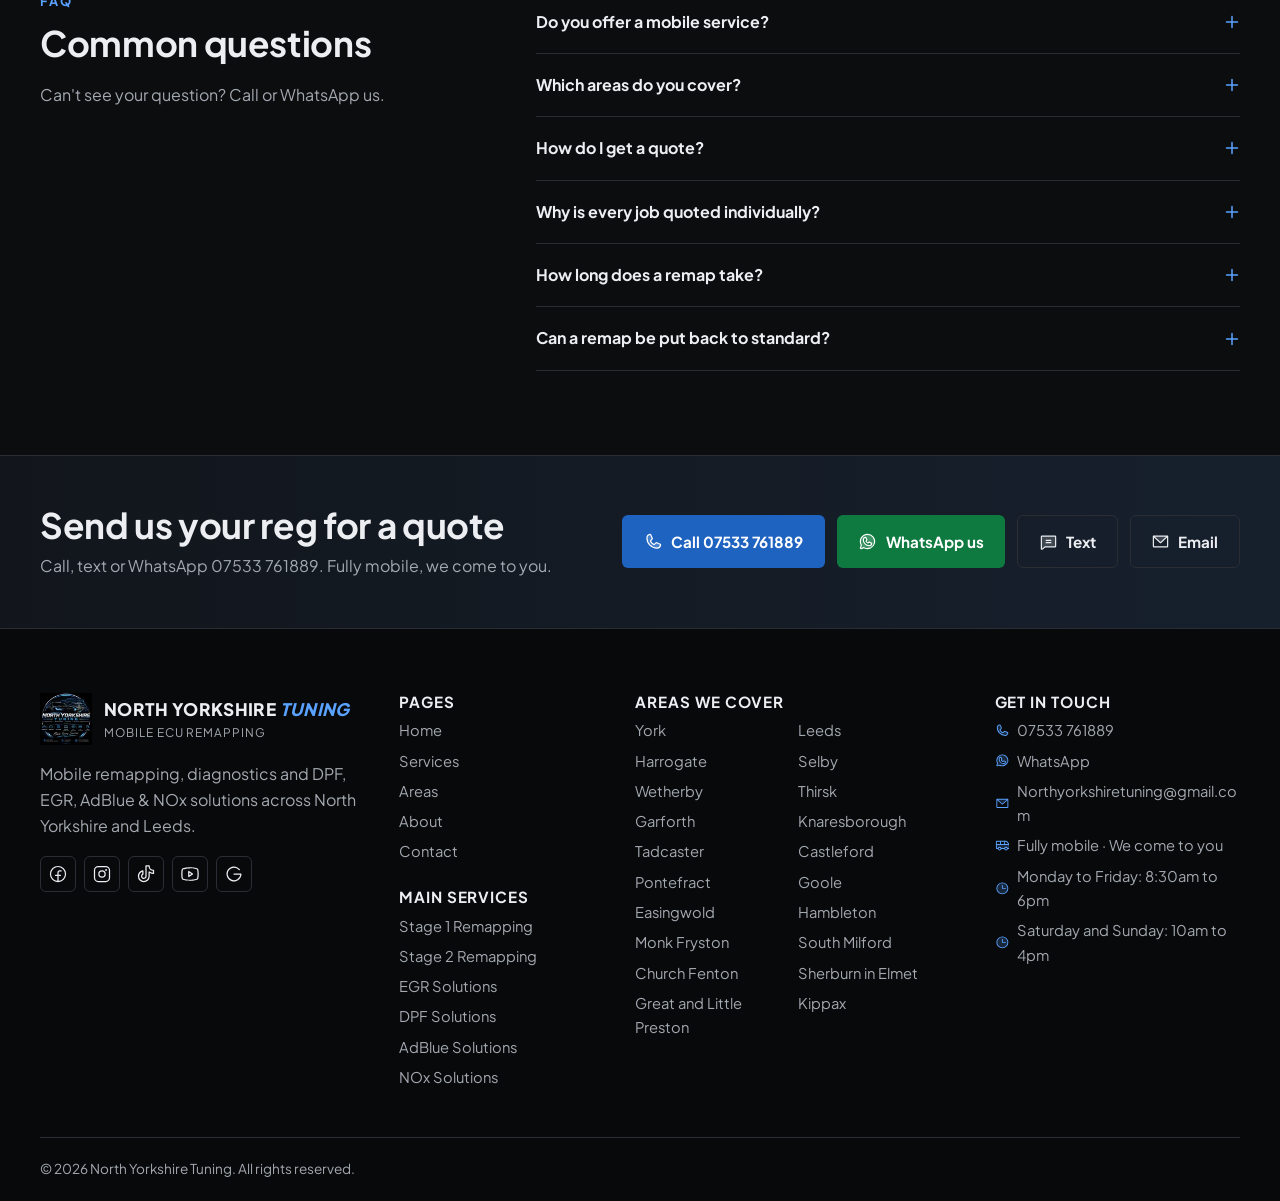
==== commit ff48a075: "Client changes: prices removed, 20 areas from GBP, new hero text, Pops & Bangs, Hard Cut Limiter, Ec" ====
--- a/about.html
+++ b/about.html
@@ -20,7 +20,7 @@
   
   <link rel="stylesheet" href="css/site.css">
   <script>document.documentElement.classList.add("js")</script>
-  <script type="application/ld+json">[{"@context": "https://schema.org", "@type": "AutomotiveBusiness", "name": "North Yorkshire Tuning", "url": "https://northyorkshiretuning.co.uk/", "logo": "https://northyorkshiretuning.co.uk/assets/img/logo-560.webp", "image": "https://northyorkshiretuning.co.uk/assets/img/logo-560.webp", "telephone": "+447533761889", "email": "Northyorkshiretuning@gmail.com", "priceRange": "££", "areaServed": ["North Yorkshire", "Leeds", "York", "Leeds", "Harrogate", "Selby", "Wetherby", "Thirsk", "Garforth", "Knaresborough", "Tadcaster", "Castleford", "Pontefract", "Goole", "Easingwold", "Hambleton", "Monk Fryston", "South Milford", "Church Fenton", "Sherburn in Elmet", "Great Preston", "Little Preston", "Kippax"], "openingHoursSpecification": [{"@type": "OpeningHoursSpecification", "dayOfWeek": ["Monday", "Tuesday", "Wednesday", "Thursday", "Friday"], "opens": "08:30", "closes": "18:00"}, {"@type": "OpeningHoursSpecification", "dayOfWeek": ["Saturday", "Sunday"], "opens": "10:00", "closes": "16:00"}], "aggregateRating": {"@type": "AggregateRating", "ratingValue": "5.0", "reviewCount": 2}, "sameAs": ["https://www.facebook.com/Northyorkshiretuning", "https://www.instagram.com/northyorkshiretuning/", "https://www.tiktok.com/@northyorkshiretuning", "https://youtube.com/@northyorkshiretuning", "https://share.google/MzNDLVQzTp25ivE5z"], "makesOffer": [{"@type": "Offer", "itemOffered": {"@type": "Service", "name": "Stage 1 Remapping"}}, {"@type": "Offer", "itemOffered": {"@type": "Service", "name": "Stage 2 Remapping"}}, {"@type": "Offer", "itemOffered": {"@type": "Service", "name": "EGR Solutions"}}, {"@type": "Offer", "itemOffered": {"@type": "Service", "name": "DPF Solutions"}}, {"@type": "Offer", "itemOffered": {"@type": "Service", "name": "AdBlue Solutions"}}, {"@type": "Offer", "itemOffered": {"@type": "Service", "name": "NOx Solutions"}}, {"@type": "Offer", "itemOffered": {"@type": "Service", "name": "Advanced Diagnostics"}}, {"@type": "Offer", "itemOffered": {"@type": "Service", "name": "ECU Coding"}}, {"@type": "Offer", "itemOffered": {"@type": "Service", "name": "ECU Programming"}}, {"@type": "Offer", "itemOffered": {"@type": "Service", "name": "ECU & TCU Cloning"}}, {"@type": "Offer", "itemOffered": {"@type": "Service", "name": "TCU Tuning"}}, {"@type": "Offer", "itemOffered": {"@type": "Service", "name": "Speed Limiter Removal"}}, {"@type": "Offer", "itemOffered": {"@type": "Service", "name": "Mileage Correction"}}, {"@type": "Offer", "itemOffered": {"@type": "Service", "name": "Other Emissions Software Solutions"}}]}, {"@context": "https://schema.org", "@type": "FAQPage", "mainEntity": [{"@type": "Question", "name": "Do you offer a mobile service?", "acceptedAnswer": {"@type": "Answer", "text": "Yes. Whether you're at home, at work or somewhere else, we come to you and carry out the work on site, anywhere across North Yorkshire and Leeds."}}, {"@type": "Question", "name": "Which areas do you cover?", "acceptedAnswer": {"@type": "Answer", "text": "York, Leeds, Harrogate, Selby, Wetherby, Thirsk, Tadcaster, Knaresborough, Castleford, Pontefract, Goole and the towns and villages around them."}}, {"@type": "Question", "name": "How much does a remap cost?", "acceptedAnswer": {"@type": "Answer", "text": "Stage 1 and Stage 2 remapping starts from £200. The price depends on your vehicle's make, model, engine and ECU type, so send us your registration."}}, {"@type": "Question", "name": "Why do prices vary?", "acceptedAnswer": {"@type": "Answer", "text": "Different vehicles need different tuning methods: OBD, bench or boot tuning. The method depends on the make, model, engine and ECU type."}}, {"@type": "Question", "name": "How long does a remap take?", "acceptedAnswer": {"@type": "Answer", "text": "Most OBD remaps take one to two hours. Bench and boot tuning take longer because the ECU is accessed directly."}}, {"@type": "Question", "name": "Can a remap be put back to standard?", "acceptedAnswer": {"@type": "Answer", "text": "Yes. We save your vehicle's original software before we make any changes. If for any reason you're not happy with how it drives after the tune, we can put it back to the original factory settings."}}]}, {"@context": "https://schema.org", "@type": "BreadcrumbList", "itemListElement": [{"@type": "ListItem", "position": 1, "name": "Home", "item": "https://northyorkshiretuning.co.uk/"}, {"@type": "ListItem", "position": 2, "name": "About", "item": "https://northyorkshiretuning.co.uk/about.html"}]}]</script>
+  <script type="application/ld+json">[{"@context": "https://schema.org", "@type": "AutomotiveBusiness", "name": "North Yorkshire Tuning", "url": "https://northyorkshiretuning.co.uk/", "logo": "https://northyorkshiretuning.co.uk/assets/img/logo-560.webp", "image": "https://northyorkshiretuning.co.uk/assets/img/logo-560.webp", "telephone": "+447533761889", "email": "Northyorkshiretuning@gmail.com", "areaServed": ["North Yorkshire", "Leeds", "York", "Leeds", "Harrogate", "Selby", "Wetherby", "Thirsk", "Garforth", "Knaresborough", "Tadcaster", "Castleford", "Pontefract", "Goole", "Easingwold", "Hambleton", "Monk Fryston", "South Milford", "Church Fenton", "Sherburn in Elmet", "Great and Little Preston", "Kippax"], "openingHoursSpecification": [{"@type": "OpeningHoursSpecification", "dayOfWeek": ["Monday", "Tuesday", "Wednesday", "Thursday", "Friday"], "opens": "08:30", "closes": "18:00"}, {"@type": "OpeningHoursSpecification", "dayOfWeek": ["Saturday", "Sunday"], "opens": "10:00", "closes": "16:00"}], "aggregateRating": {"@type": "AggregateRating", "ratingValue": "5.0", "reviewCount": 2}, "sameAs": ["https://www.facebook.com/Northyorkshiretuning", "https://www.instagram.com/northyorkshiretuning/", "https://www.tiktok.com/@northyorkshiretuning", "https://youtube.com/@northyorkshiretuning", "https://share.google/MzNDLVQzTp25ivE5z"], "makesOffer": [{"@type": "Offer", "itemOffered": {"@type": "Service", "name": "Stage 1 Remapping"}}, {"@type": "Offer", "itemOffered": {"@type": "Service", "name": "Stage 2 Remapping"}}, {"@type": "Offer", "itemOffered": {"@type": "Service", "name": "EGR Solutions"}}, {"@type": "Offer", "itemOffered": {"@type": "Service", "name": "DPF Solutions"}}, {"@type": "Offer", "itemOffered": {"@type": "Service", "name": "AdBlue Solutions"}}, {"@type": "Offer", "itemOffered": {"@type": "Service", "name": "NOx Solutions"}}, {"@type": "Offer", "itemOffered": {"@type": "Service", "name": "Economy Remapping"}}, {"@type": "Offer", "itemOffered": {"@type": "Service", "name": "Pops & Bangs"}}, {"@type": "Offer", "itemOffered": {"@type": "Service", "name": "Hard Cut Limiter"}}, {"@type": "Offer", "itemOffered": {"@type": "Service", "name": "Advanced Diagnostics"}}, {"@type": "Offer", "itemOffered": {"@type": "Service", "name": "ECU Coding"}}, {"@type": "Offer", "itemOffered": {"@type": "Service", "name": "ECU Programming"}}, {"@type": "Offer", "itemOffered": {"@type": "Service", "name": "ECU & TCU Cloning"}}, {"@type": "Offer", "itemOffered": {"@type": "Service", "name": "TCU Tuning"}}, {"@type": "Offer", "itemOffered": {"@type": "Service", "name": "Speed Limiter Removal"}}, {"@type": "Offer", "itemOffered": {"@type": "Service", "name": "Mileage Correction"}}, {"@type": "Offer", "itemOffered": {"@type": "Service", "name": "Other Emissions Software Solutions"}}]}, {"@context": "https://schema.org", "@type": "FAQPage", "mainEntity": [{"@type": "Question", "name": "Do you offer a mobile service?", "acceptedAnswer": {"@type": "Answer", "text": "Yes. Whether you're at home, at work or somewhere else, we come to you and carry out the work on site, anywhere across North Yorkshire and Leeds."}}, {"@type": "Question", "name": "Which areas do you cover?", "acceptedAnswer": {"@type": "Answer", "text": "Our regular service areas include York, Leeds, Harrogate, Selby, Wetherby, Thirsk, Tadcaster, Knaresborough, Castleford, Pontefract, Goole and the villages around them. We also cover other areas nearby where practical."}}, {"@type": "Question", "name": "How do I get a quote?", "acceptedAnswer": {"@type": "Answer", "text": "Call, text or WhatsApp us your registration and what you need. The price depends on your vehicle's make, model, engine and ECU type, so we quote each job individually."}}, {"@type": "Question", "name": "Why is every job quoted individually?", "acceptedAnswer": {"@type": "Answer", "text": "Different vehicles need different tuning methods: OBD, bench or boot tuning. The method depends on the make, model, engine and ECU type."}}, {"@type": "Question", "name": "How long does a remap take?", "acceptedAnswer": {"@type": "Answer", "text": "Most OBD remaps take one to two hours. Bench and boot tuning take longer because the ECU is accessed directly."}}, {"@type": "Question", "name": "Can a remap be put back to standard?", "acceptedAnswer": {"@type": "Answer", "text": "Yes. We save your vehicle's original software before we make any changes. If for any reason you're not happy with how it drives after the tune, we can put it back to the original factory settings."}}]}, {"@context": "https://schema.org", "@type": "BreadcrumbList", "itemListElement": [{"@type": "ListItem", "position": 1, "name": "Home", "item": "https://northyorkshiretuning.co.uk/"}, {"@type": "ListItem", "position": 2, "name": "About", "item": "https://northyorkshiretuning.co.uk/about.html"}]}]</script>
 </head>
 <body>
   <svg width="0" height="0" style="position:absolute" aria-hidden="true"><symbol id="i-phone-duotone" viewBox="0 0 256 256"><g fill="currentColor"><path d="M223.94 174.08A48.33 48.33 0 0 1 176 216A136 136 0 0 1 40 80a48.33 48.33 0 0 1 41.92-47.94a8 8 0 0 1 8.3 4.8l21.13 47.2a8 8 0 0 1-.66 7.53L89.32 117a7.93 7.93 0 0 0-.54 7.81c8.27 16.93 25.77 34.22 42.75 42.41a7.92 7.92 0 0 0 7.83-.59l25-21.3a8 8 0 0 1 7.59-.69l47.16 21.13a8 8 0 0 1 4.83 8.31" opacity=".2"/><path d="m222.37 158.46l-47.11-21.11l-.13-.06a16 16 0 0 0-15.17 1.4a8 8 0 0 0-.75.56L134.87 160c-15.42-7.49-31.34-23.29-38.83-38.51l20.78-24.71c.2-.25.39-.5.57-.77a16 16 0 0 0 1.32-15.06v-.12L97.54 33.64a16 16 0 0 0-16.62-9.52A56.26 56.26 0 0 0 32 80c0 79.4 64.6 144 144 144a56.26 56.26 0 0 0 55.88-48.92a16 16 0 0 0-9.51-16.62M176 208A128.14 128.14 0 0 1 48 80a40.2 40.2 0 0 1 34.87-40a.6.6 0 0 0 0 .12l21 47l-20.67 24.74a6 6 0 0 0-.57.77a16 16 0 0 0-1 15.7c9.06 18.53 27.73 37.06 46.46 46.11a16 16 0 0 0 15.75-1.14a8 8 0 0 0 .74-.56L168.89 152l47 21.05h.11A40.21 40.21 0 0 1 176 208"/></g></symbol><symbol id="i-whatsapp-logo-duotone" viewBox="0 0 256 256"><g fill="currentColor"><path d="M128 32a96 96 0 0 0-83.11 144.07l-12.47 37.39a8 8 0 0 0 10.12 10.12l37.39-12.47A96 96 0 1 0 128 32m24 152a80 80 0 0 1-80-80a32 32 0 0 1 32-32l16 32l-12.32 18.47a48.2 48.2 0 0 0 25.85 25.85L152 136l32 16a32 32 0 0 1-32 32" opacity=".2"/><path d="m187.58 144.84l-32-16a8 8 0 0 0-8 .5l-14.69 9.8a40.55 40.55 0 0 1-16-16l9.8-14.69a8 8 0 0 0 .5-8l-16-32A8 8 0 0 0 104 64a40 40 0 0 0-40 40a88.1 88.1 0 0 0 88 88a40 40 0 0 0 40-40a8 8 0 0 0-4.42-7.16M152 176a72.08 72.08 0 0 1-72-72a24 24 0 0 1 19.29-23.54l11.48 23L101 118a8 8 0 0 0-.73 7.51a56.47 56.47 0 0 0 30.15 30.15A8 8 0 0 0 138 155l14.62-9.74l23 11.48A24 24 0 0 1 152 176M128 24a104 104 0 0 0-91.82 152.88l-11.35 34.05a16 16 0 0 0 20.24 20.24l34.05-11.35A104 104 0 1 0 128 24m0 192a87.87 87.87 0 0 1-44.06-11.81a8 8 0 0 0-6.54-.67L40 216l12.47-37.4a8 8 0 0 0-.66-6.54A88 88 0 1 1 128 216"/></g></symbol><symbol id="i-chat-text-duotone" viewBox="0 0 256 256"><g fill="currentColor"><path d="M224 64v128a8 8 0 0 1-8 8H80l-34.85 30.11A8 8 0 0 1 32 224V64a8 8 0 0 1 8-8h176a8 8 0 0 1 8 8" opacity=".2"/><path d="M216 48H40a16 16 0 0 0-16 16v160a15.85 15.85 0 0 0 9.24 14.5A16.1 16.1 0 0 0 40 240a15.9 15.9 0 0 0 10.25-3.78l.09-.07L83 208h133a16 16 0 0 0 16-16V64a16 16 0 0 0-16-16m0 144H80a8 8 0 0 0-5.23 1.95L40 224V64h176ZM88 112a8 8 0 0 1 8-8h64a8 8 0 0 1 0 16H96a8 8 0 0 1-8-8m0 32a8 8 0 0 1 8-8h64a8 8 0 1 1 0 16H96a8 8 0 0 1-8-8"/></g></symbol><symbol id="i-envelope-simple-duotone" viewBox="0 0 256 256"><g fill="currentColor"><path d="m224 56l-96 88l-96-88Z" opacity=".2"/><path d="M224 48H32a8 8 0 0 0-8 8v136a16 16 0 0 0 16 16h176a16 16 0 0 0 16-16V56a8 8 0 0 0-8-8m-20.57 16L128 133.15L52.57 64ZM216 192H40V74.19l82.59 75.71a8 8 0 0 0 10.82 0L216 74.19z"/></g></symbol><symbol id="i-facebook-logo" viewBox="0 0 256 256"><path fill="currentColor" d="M128 24a104 104 0 1 0 104 104A104.11 104.11 0 0 0 128 24m8 191.63V152h24a8 8 0 0 0 0-16h-24v-24a16 16 0 0 1 16-16h16a8 8 0 0 0 0-16h-16a32 32 0 0 0-32 32v24H96a8 8 0 0 0 0 16h24v63.63a88 88 0 1 1 16 0"/></symbol><symbol id="i-instagram-logo" viewBox="0 0 256 256"><path fill="currentColor" d="M128 80a48 48 0 1 0 48 48a48.05 48.05 0 0 0-48-48m0 80a32 32 0 1 1 32-32a32 32 0 0 1-32 32m48-136H80a56.06 56.06 0 0 0-56 56v96a56.06 56.06 0 0 0 56 56h96a56.06 56.06 0 0 0 56-56V80a56.06 56.06 0 0 0-56-56m40 152a40 40 0 0 1-40 40H80a40 40 0 0 1-40-40V80a40 40 0 0 1 40-40h96a40 40 0 0 1 40 40ZM192 76a12 12 0 1 1-12-12a12 12 0 0 1 12 12"/></symbol><symbol id="i-tiktok-logo" viewBox="0 0 256 256"><path fill="currentColor" d="M224 72a48.05 48.05 0 0 1-48-48a8 8 0 0 0-8-8h-40a8 8 0 0 0-8 8v132a20 20 0 1 1-28.57-18.08a8 8 0 0 0 4.57-7.23V88a8 8 0 0 0-9.4-7.88C50.91 86.48 24 119.1 24 156a76 76 0 0 0 152 0v-39.71A103.25 103.25 0 0 0 224 128a8 8 0 0 0 8-8V80a8 8 0 0 0-8-8m-8 39.64a87.2 87.2 0 0 1-43.33-16.15A8 8 0 0 0 160 102v54a60 60 0 0 1-120 0c0-25.9 16.64-49.13 40-57.6v27.67A36 36 0 1 0 136 156V32h24.5A64.14 64.14 0 0 0 216 87.5Z"/></symbol><symbol id="i-youtube-logo" viewBox="0 0 256 256"><path fill="currentColor" d="m164.44 121.34l-48-32A8 8 0 0 0 104 96v64a8 8 0 0 0 12.44 6.66l48-32a8 8 0 0 0 0-13.32M120 145.05V111l25.58 17Zm114.33-75.53a24 24 0 0 0-14.49-16.4C185.56 39.88 131 40 128 40s-57.56-.12-91.84 13.12a24 24 0 0 0-14.49 16.4C19.08 79.5 16 97.74 16 128s3.08 48.5 5.67 58.48a24 24 0 0 0 14.49 16.41C69 215.56 120.4 216 127.34 216h1.32c6.94 0 58.37-.44 91.18-13.11a24 24 0 0 0 14.49-16.41c2.59-10 5.67-28.22 5.67-58.48s-3.08-48.5-5.67-58.48m-15.49 113a8 8 0 0 1-4.77 5.49c-31.65 12.22-85.48 12-86 12H128c-.54 0-54.33.2-86-12a8 8 0 0 1-4.77-5.49C34.8 173.39 32 156.57 32 128s2.8-45.39 5.16-54.47A8 8 0 0 1 41.93 68c30.52-11.79 81.66-12 85.85-12h.27c.54 0 54.38-.18 86 12a8 8 0 0 1 4.77 5.49C221.2 82.61 224 99.43 224 128s-2.8 45.39-5.16 54.47Z"/></symbol><symbol id="i-google-logo" viewBox="0 0 256 256"><path fill="currentColor" d="M224 128a96 96 0 1 1-21.95-61.09a8 8 0 1 1-12.33 10.18A80 80 0 1 0 207.6 136H128a8 8 0 0 1 0-16h88a8 8 0 0 1 8 8"/></symbol><symbol id="i-map-pin-duotone" viewBox="0 0 256 256"><g fill="currentColor"><path d="M128 24a80 80 0 0 0-80 80c0 72 80 128 80 128s80-56 80-128a80 80 0 0 0-80-80m0 112a32 32 0 1 1 32-32a32 32 0 0 1-32 32" opacity=".2"/><path d="M128 64a40 40 0 1 0 40 40a40 40 0 0 0-40-40m0 64a24 24 0 1 1 24-24a24 24 0 0 1-24 24m0-112a88.1 88.1 0 0 0-88 88c0 31.4 14.51 64.68 42 96.25a254.2 254.2 0 0 0 41.45 38.3a8 8 0 0 0 9.18 0a254.2 254.2 0 0 0 41.37-38.3c27.45-31.57 42-64.85 42-96.25a88.1 88.1 0 0 0-88-88m0 206c-16.53-13-72-60.75-72-118a72 72 0 0 1 144 0c0 57.23-55.47 105-72 118"/></g></symbol><symbol id="i-shield-check-duotone" viewBox="0 0 256 256"><g fill="currentColor"><path d="M216 56v56c0 96-88 120-88 120s-88-24-88-120V56a8 8 0 0 1 8-8h160a8 8 0 0 1 8 8" opacity=".2"/><path d="M208 40H48a16 16 0 0 0-16 16v56c0 52.72 25.52 84.67 46.93 102.19c23.06 18.86 46 25.26 47 25.53a8 8 0 0 0 4.2 0c1-.27 23.91-6.67 47-25.53C198.48 196.67 224 164.72 224 112V56a16 16 0 0 0-16-16m0 72c0 37.07-13.66 67.16-40.6 89.42a129.3 129.3 0 0 1-39.4 22.2a128.3 128.3 0 0 1-38.92-21.81C61.82 179.51 48 149.3 48 112V56h160ZM82.34 141.66a8 8 0 0 1 11.32-11.32L112 148.69l50.34-50.35a8 8 0 0 1 11.32 11.32l-56 56a8 8 0 0 1-11.32 0Z"/></g></symbol><symbol id="i-floppy-disk-duotone" viewBox="0 0 256 256"><g fill="currentColor"><path d="M216 83.31V208a8 8 0 0 1-8 8h-32v-64a8 8 0 0 0-8-8H88a8 8 0 0 0-8 8v64H48a8 8 0 0 1-8-8V48a8 8 0 0 1 8-8h124.69a8 8 0 0 1 5.65 2.34l35.32 35.32a8 8 0 0 1 2.34 5.65" opacity=".2"/><path d="M219.31 72L184 36.69A15.86 15.86 0 0 0 172.69 32H48a16 16 0 0 0-16 16v160a16 16 0 0 0 16 16h160a16 16 0 0 0 16-16V83.31A15.86 15.86 0 0 0 219.31 72M168 208H88v-56h80Zm40 0h-24v-56a16 16 0 0 0-16-16H88a16 16 0 0 0-16 16v56H48V48h124.69L208 83.31ZM160 72a8 8 0 0 1-8 8H96a8 8 0 0 1 0-16h56a8 8 0 0 1 8 8"/></g></symbol><symbol id="i-van-duotone" viewBox="0 0 256 256"><g fill="currentColor"><path d="M248 112v64a8 8 0 0 1-8 8h-24a24 24 0 0 0-48 0h-64a24 24 0 0 0-48 0H32a8 8 0 0 1-8-8v-64Z" opacity=".2"/><path d="m254.07 106.79l-45.54-53.06A16 16 0 0 0 196.26 48H32a16 16 0 0 0-16 16v112a16 16 0 0 0 16 16h17a32 32 0 0 0 62 0h50a32 32 0 0 0 62 0h17a16 16 0 0 0 16-16v-64a8 8 0 0 0-1.93-5.21M230.59 104H176V64h20.26ZM104 104V64h56v40ZM88 64v40H32V64Zm-8 136a16 16 0 1 1 16-16a16 16 0 0 1-16 16m112 0a16 16 0 1 1 16-16a16 16 0 0 1-16 16m31-24a32 32 0 0 0-62 0h-50a32 32 0 0 0-62 0H32v-56h208v56Z"/></g></symbol><symbol id="i-gauge-duotone" viewBox="0 0 256 256"><g fill="currentColor"><path d="M232 152v24a8 8 0 0 1-8 8H32a8 8 0 0 1-8-8v-22.87C24 95.65 70.15 48.2 127.63 48A104 104 0 0 1 232 152" opacity=".2"/><path d="M207.06 72.67A111.24 111.24 0 0 0 128 40h-.4C66.07 40.21 16 91 16 153.13V176a16 16 0 0 0 16 16h192a16 16 0 0 0 16-16v-24a111.25 111.25 0 0 0-32.94-79.33M224 176H119.71l54.76-75.3a8 8 0 0 0-12.94-9.42L99.92 176H32v-22.87c0-3.08.15-6.12.43-9.13H56a8 8 0 0 0 0-16H35.27c10.32-38.86 44-68.24 84.73-71.66V80a8 8 0 0 0 16 0V56.33A96.14 96.14 0 0 1 221 128h-21a8 8 0 0 0 0 16h23.67c.21 2.65.33 5.31.33 8Z"/></g></symbol><symbol id="i-lightning-duotone" viewBox="0 0 256 256"><g fill="currentColor"><path d="m96 240l16-80l-64-24L160 16l-16 80l64 24Z" opacity=".2"/><path d="M215.79 118.17a8 8 0 0 0-5-5.66L153.18 90.9l14.66-73.33a8 8 0 0 0-13.69-7l-112 120a8 8 0 0 0 3 13l57.63 21.61l-14.62 73.25a8 8 0 0 0 13.69 7l112-120a8 8 0 0 0 1.94-7.26M109.37 214l10.47-52.38a8 8 0 0 0-5-9.06L62 132.71l84.62-90.66l-10.46 52.38a8 8 0 0 0 5 9.06l52.8 19.8Z"/></g></symbol><symbol id="i-arrows-clockwise-duotone" viewBox="0 0 256 256"><g fill="currentColor"><path d="M216 128a88 88 0 1 1-88-88a88 88 0 0 1 88 88" opacity=".2"/><path d="M224 48v48a8 8 0 0 1-8 8h-48a8 8 0 0 1 0-16h28.69l-14.63-14.63a79.56 79.56 0 0 0-56.13-23.43h-.45a79.52 79.52 0 0 0-55.89 22.77a8 8 0 0 1-11.18-11.44a96 96 0 0 1 135 .79L208 76.69V48a8 8 0 0 1 16 0m-37.59 135.29a80 80 0 0 1-112.47-.66L59.31 168H88a8 8 0 0 0 0-16H40a8 8 0 0 0-8 8v48a8 8 0 0 0 16 0v-28.69l14.63 14.63A95.43 95.43 0 0 0 130 222.06h.53a95.36 95.36 0 0 0 67.07-27.33a8 8 0 0 0-11.18-11.44Z"/></g></symbol><symbol id="i-wind-duotone" viewBox="0 0 256 256"><g fill="currentColor"><path d="M120 96a24 24 0 1 1 24-24a24 24 0 0 1-24 24m88-16a24 24 0 1 0 24 24a24 24 0 0 0-24-24m-56 80a24 24 0 1 0 24 24a24 24 0 0 0-24-24" opacity=".2"/><path d="M184 184a32 32 0 0 1-32 32c-13.7 0-26.95-8.93-31.5-21.22a8 8 0 0 1 15-5.56C137.74 195.27 145 200 152 200a16 16 0 0 0 0-32H40a8 8 0 0 1 0-16h112a32 32 0 0 1 32 32m-64-80a32 32 0 0 0 0-64c-13.7 0-26.95 8.93-31.5 21.22a8 8 0 0 0 15 5.56C105.74 60.73 113 56 120 56a16 16 0 0 1 0 32H24a8 8 0 0 0 0 16Zm88-32c-13.7 0-26.95 8.93-31.5 21.22a8 8 0 0 0 15 5.56C193.74 92.73 201 88 208 88a16 16 0 0 1 0 32H32a8 8 0 0 0 0 16h176a32 32 0 0 0 0-64"/></g></symbol><symbol id="i-drop-duotone" viewBox="0 0 256 256"><g fill="currentColor"><path d="M208 144a80 80 0 0 1-160 0c0-72 80-128 80-128s80 56 80 128" opacity=".2"/><path d="M174 47.75a254.2 254.2 0 0 0-41.45-38.3a8 8 0 0 0-9.18 0A254.2 254.2 0 0 0 82 47.75C54.51 79.32 40 112.6 40 144a88 88 0 0 0 176 0c0-31.4-14.51-64.68-42-96.25M128 216a72.08 72.08 0 0 1-72-72c0-57.23 55.47-105 72-118c16.53 13 72 60.75 72 118a72.08 72.08 0 0 1-72 72m55.89-62.66a57.6 57.6 0 0 1-46.56 46.55a9 9 0 0 1-1.33.11a8 8 0 0 1-1.32-15.89c16.57-2.79 30.63-16.85 33.44-33.45a8 8 0 0 1 15.78 2.68Z"/></g></symbol><symbol id="i-flask-duotone" viewBox="0 0 256 256"><g fill="currentColor"><path d="M208 216H48a8 8 0 0 1-6.86-12.12l30.48-50.8c13.23-2.48 32-1.41 56.37 10.92c32.25 16.33 54.75 12.91 67.5 7.65l19.34 32.23A8 8 0 0 1 208 216" opacity=".2"/><path d="M221.69 199.77L160 96.92V40h8a8 8 0 0 0 0-16H88a8 8 0 0 0 0 16h8v56.92L34.31 199.77A16 16 0 0 0 48 224h160a16 16 0 0 0 13.72-24.23Zm-110.83-96.52a7.93 7.93 0 0 0 1.14-4.11V40h32v59.14a7.93 7.93 0 0 0 1.14 4.11L183.36 167c-12 2.37-29.07 1.37-51.75-10.11c-15.91-8.05-31.05-12.32-45.22-12.81ZM48 208l28.54-47.58c14.25-1.73 30.31 1.85 47.82 10.72c19 9.61 35 12.88 48 12.88a69.9 69.9 0 0 0 19.55-2.7L208 208Z"/></g></symbol><symbol id="i-gear-six-duotone" viewBox="0 0 256 256"><g fill="currentColor"><path d="m230.1 108.76l-31.85-18.14c-.64-1.16-1.31-2.29-2-3.41l-.12-36A104.6 104.6 0 0 0 162 32l-32 17.89h-4L94 32a104.6 104.6 0 0 0-34.11 19.25l-.16 36c-.7 1.12-1.37 2.26-2 3.41l-31.84 18.1a99.2 99.2 0 0 0 0 38.46l31.85 18.14c.64 1.16 1.31 2.29 2 3.41l.12 36A104.6 104.6 0 0 0 94 224l32-17.87h4L162 224a104.6 104.6 0 0 0 34.08-19.25l.16-36c.7-1.12 1.37-2.26 2-3.41l31.84-18.1a99.2 99.2 0 0 0 .02-38.48M128 168a40 40 0 1 1 40-40a40 40 0 0 1-40 40" opacity=".2"/><path d="M128 80a48 48 0 1 0 48 48a48.05 48.05 0 0 0-48-48m0 80a32 32 0 1 1 32-32a32 32 0 0 1-32 32m109.94-52.79a8 8 0 0 0-3.89-5.4l-29.83-17l-.12-33.62a8 8 0 0 0-2.83-6.08a111.9 111.9 0 0 0-36.72-20.67a8 8 0 0 0-6.46.59L128 41.85L97.88 25a8 8 0 0 0-6.47-.6a111.9 111.9 0 0 0-36.68 20.75a8 8 0 0 0-2.83 6.07l-.15 33.65l-29.83 17a8 8 0 0 0-3.89 5.4a106.5 106.5 0 0 0 0 41.56a8 8 0 0 0 3.89 5.4l29.83 17l.12 33.63a8 8 0 0 0 2.83 6.08a111.9 111.9 0 0 0 36.72 20.67a8 8 0 0 0 6.46-.59L128 214.15L158.12 231a7.9 7.9 0 0 0 3.9 1a8.1 8.1 0 0 0 2.57-.42a112.1 112.1 0 0 0 36.68-20.73a8 8 0 0 0 2.83-6.07l.15-33.65l29.83-17a8 8 0 0 0 3.89-5.4a106.5 106.5 0 0 0-.03-41.52m-15 34.91l-28.57 16.25a8 8 0 0 0-3 3c-.58 1-1.19 2.06-1.81 3.06a7.94 7.94 0 0 0-1.22 4.21l-.15 32.25a95.9 95.9 0 0 1-25.37 14.3L134 199.13a8 8 0 0 0-3.91-1h-3.83a8.1 8.1 0 0 0-4.1 1l-28.84 16.1A96 96 0 0 1 67.88 201l-.11-32.2a8 8 0 0 0-1.22-4.22c-.62-1-1.23-2-1.8-3.06a8.1 8.1 0 0 0-3-3.06l-28.6-16.29a90.5 90.5 0 0 1 0-28.26l28.52-16.28a8 8 0 0 0 3-3c.58-1 1.19-2.06 1.81-3.06a7.94 7.94 0 0 0 1.22-4.21l.15-32.25a95.9 95.9 0 0 1 25.37-14.3L122 56.87a8 8 0 0 0 4.1 1h3.64a8 8 0 0 0 4.1-1l28.84-16.1A96 96 0 0 1 188.12 55l.11 32.2a8 8 0 0 0 1.22 4.22c.62 1 1.23 2 1.8 3.06a8.1 8.1 0 0 0 3 3.06l28.6 16.29a90.5 90.5 0 0 1 .05 28.29Z"/></g></symbol><symbol id="i-speedometer-duotone" viewBox="0 0 256 256"><g fill="currentColor"><path d="M232 152a103.9 103.9 0 0 1-5.9 34.63a8 8 0 0 1-7.57 5.37H37.46a8.05 8.05 0 0 1-7.57-5.41a104 104 0 0 1-5.89-35.4C24.44 94 71.73 47.49 129 48a104 104 0 0 1 103 104" opacity=".2"/><path d="m114.34 154.34l96-96a8 8 0 0 1 11.32 11.32l-96 96a8 8 0 0 1-11.32-11.32M128 88a63.9 63.9 0 0 1 20.44 3.33a8 8 0 1 0 5.11-15.16a80 80 0 0 0-105.06 84.71a8 8 0 0 0 7.94 7.12c.29 0 .59 0 .89-.05a8 8 0 0 0 7.07-8.83A65 65 0 0 1 64 152a64.07 64.07 0 0 1 64-64m99.74 13a8 8 0 0 0-14.24 7.3a96.27 96.27 0 0 1 5 75.71l-181.1-.07A96.24 96.24 0 0 1 128 56h.88a95 95 0 0 1 42.82 10.5a8 8 0 1 0 7.3-14.23A110.8 110.8 0 0 0 129 40h-1A112.05 112.05 0 0 0 22.35 189.25A16.07 16.07 0 0 0 37.46 200h181.07a16 16 0 0 0 15.11-10.71a112.35 112.35 0 0 0-5.9-88.3Z"/></g></symbol><symbol id="i-magnifying-glass-duotone" viewBox="0 0 256 256"><g fill="currentColor"><path d="M192 112a80 80 0 1 1-80-80a80 80 0 0 1 80 80" opacity=".2"/><path d="m229.66 218.34l-50.06-50.06a88.21 88.21 0 1 0-11.32 11.31l50.06 50.07a8 8 0 0 0 11.32-11.32M40 112a72 72 0 1 1 72 72a72.08 72.08 0 0 1-72-72"/></g></symbol><symbol id="i-code-duotone" viewBox="0 0 256 256"><g fill="currentColor"><path d="m240 128l-48 40H64l-48-40l48-40h128Z" opacity=".2"/><path d="M69.12 94.15L28.5 128l40.62 33.85a8 8 0 1 1-10.24 12.29l-48-40a8 8 0 0 1 0-12.29l48-40a8 8 0 0 1 10.24 12.3m176 27.7l-48-40a8 8 0 1 0-10.24 12.3L227.5 128l-40.62 33.85a8 8 0 1 0 10.24 12.29l48-40a8 8 0 0 0 0-12.29m-82.39-89.37a8 8 0 0 0-10.25 4.79l-64 176a8 8 0 0 0 4.79 10.26A8.1 8.1 0 0 0 96 224a8 8 0 0 0 7.52-5.27l64-176a8 8 0 0 0-4.79-10.25"/></g></symbol><symbol id="i-cpu-duotone" viewBox="0 0 256 256"><g fill="currentColor"><path d="M200 48H56a8 8 0 0 0-8 8v144a8 8 0 0 0 8 8h144a8 8 0 0 0 8-8V56a8 8 0 0 0-8-8m-48 104h-48v-48h48Z" opacity=".2"/><path d="M152 96h-48a8 8 0 0 0-8 8v48a8 8 0 0 0 8 8h48a8 8 0 0 0 8-8v-48a8 8 0 0 0-8-8m-8 48h-32v-32h32Zm88 0h-16v-32h16a8 8 0 0 0 0-16h-16V56a16 16 0 0 0-16-16h-40V24a8 8 0 0 0-16 0v16h-32V24a8 8 0 0 0-16 0v16H56a16 16 0 0 0-16 16v40H24a8 8 0 0 0 0 16h16v32H24a8 8 0 0 0 0 16h16v40a16 16 0 0 0 16 16h40v16a8 8 0 0 0 16 0v-16h32v16a8 8 0 0 0 16 0v-16h40a16 16 0 0 0 16-16v-40h16a8 8 0 0 0 0-16m-32 56H56V56h144z"/></g></symbol><symbol id="i-copy-duotone" viewBox="0 0 256 256"><g fill="currentColor"><path d="M216 40v128h-48V88H88V40Z" opacity=".2"/><path d="M216 32H88a8 8 0 0 0-8 8v40H40a8 8 0 0 0-8 8v128a8 8 0 0 0 8 8h128a8 8 0 0 0 8-8v-40h40a8 8 0 0 0 8-8V40a8 8 0 0 0-8-8m-56 176H48V96h112Zm48-48h-32V88a8 8 0 0 0-8-8H96V48h112Z"/></g></symbol><symbol id="i-hash-duotone" viewBox="0 0 256 256"><g fill="currentColor"><path d="m165.82 96l-11.64 64h-64l11.64-64Z" opacity=".2"/><path d="M224 88h-48.6l8.47-46.57a8 8 0 0 0-15.74-2.86l-9 49.43H111.4l8.47-46.57a8 8 0 0 0-15.74-2.86L95.14 88H48a8 8 0 0 0 0 16h44.23l-8.73 48H32a8 8 0 0 0 0 16h48.6l-8.47 46.57a8 8 0 0 0 6.44 9.3A8 8 0 0 0 80 224a8 8 0 0 0 7.86-6.57l9-49.43h47.74l-8.47 46.57a8 8 0 0 0 6.44 9.3a8 8 0 0 0 1.43.13a8 8 0 0 0 7.86-6.57l9-49.43H208a8 8 0 0 0 0-16h-44.23l8.73-48H224a8 8 0 0 0 0-16m-76.5 64H99.77l8.73-48h47.73Z"/></g></symbol><symbol id="i-plugs-connected-duotone" viewBox="0 0 256 256"><g fill="currentColor"><path d="m185 127l-58 58a24 24 0 0 1-33.94 0L71 162.91A24 24 0 0 1 71 129l58-58a24 24 0 0 1 33.94 0L185 93.09a24 24 0 0 1 0 33.91" opacity=".2"/><path d="M237.66 18.34a8 8 0 0 0-11.32 0l-52.4 52.41l-5.37-5.38a32.05 32.05 0 0 0-45.26 0L100 88.69l-6.34-6.35a8 8 0 0 0-11.32 11.32l6.35 6.34l-23.32 23.31a32 32 0 0 0 0 45.26l5.38 5.37l-52.41 52.4a8 8 0 0 0 11.32 11.32l52.4-52.41l5.37 5.38a32.06 32.06 0 0 0 45.26 0L156 167.31l6.34 6.35a8 8 0 0 0 11.32-11.32l-6.35-6.34l23.32-23.31a32 32 0 0 0 0-45.26l-5.38-5.37l52.41-52.4a8 8 0 0 0 0-11.32m-116.29 161a16 16 0 0 1-22.62 0l-22.06-22.09a16 16 0 0 1 0-22.62L100 111.31L144.69 156Zm57.94-57.94L156 144.69L111.31 100l23.32-23.31a16 16 0 0 1 22.62 0l22.06 22a16 16 0 0 1 0 22.63ZM88.57 35a8 8 0 0 1 14.86-6l8 20a8 8 0 0 1-14.86 6Zm-64 58A8 8 0 0 1 35 88.57l20 8a8 8 0 0 1-6 14.86l-20-8A8 8 0 0 1 24.57 93m206.86 70a8 8 0 0 1-10.4 4.46l-20-8a8 8 0 1 1 5.97-14.89l20 8a8 8 0 0 1 4.43 10.43m-64 58.06a8 8 0 0 1-14.86 5.94l-8-20a8 8 0 0 1 14.86-6Z"/></g></symbol><symbol id="i-circuitry-duotone" viewBox="0 0 256 256"><g fill="currentColor"><path d="M208 40H48a8 8 0 0 0-8 8v160a8 8 0 0 0 8 8h160a8 8 0 0 0 8-8V48a8 8 0 0 0-8-8M88 184a16 16 0 1 1 16-16a16 16 0 0 1-16 16m80-64a16 16 0 1 1 16-16a16 16 0 0 1-16 16" opacity=".2"/><path d="M208 32H48a16 16 0 0 0-16 16v160a16 16 0 0 0 16 16h160a16 16 0 0 0 16-16V48a16 16 0 0 0-16-16M88 160a8 8 0 1 1-8 8a8 8 0 0 1 8-8M48 48h32v97.38a24 24 0 1 0 16 0v-30.07l48 48V208H48Zm160 160h-48v-48a8 8 0 0 0-2.34-5.66L96 92.69V48h32v24a8 8 0 0 0 2.34 5.66l16 16A23.74 23.74 0 0 0 144 104a24 24 0 1 0 24-24a23.74 23.74 0 0 0-10.34 2.35L144 68.69V48h64zM168 96a8 8 0 1 1-8 8a8 8 0 0 1 8-8"/></g></symbol><symbol id="i-check-circle-fill" viewBox="0 0 256 256"><path fill="currentColor" d="M128 24a104 104 0 1 0 104 104A104.11 104.11 0 0 0 128 24m45.66 85.66l-56 56a8 8 0 0 1-11.32 0l-24-24a8 8 0 0 1 11.32-11.32L112 148.69l50.34-50.35a8 8 0 0 1 11.32 11.32"/></symbol><symbol id="i-arrow-right-bold" viewBox="0 0 256 256"><path fill="currentColor" d="m224.49 136.49l-72 72a12 12 0 0 1-17-17L187 140H40a12 12 0 0 1 0-24h147l-51.49-51.52a12 12 0 0 1 17-17l72 72a12 12 0 0 1-.02 17.01"/></symbol><symbol id="i-arrow-up-right-bold" viewBox="0 0 256 256"><path fill="currentColor" d="M204 64v104a12 12 0 0 1-24 0V93L72.49 200.49a12 12 0 0 1-17-17L163 76H88a12 12 0 0 1 0-24h104a12 12 0 0 1 12 12"/></symbol><symbol id="i-plus-bold" viewBox="0 0 256 256"><path fill="currentColor" d="M228 128a12 12 0 0 1-12 12h-76v76a12 12 0 0 1-24 0v-76H40a12 12 0 0 1 0-24h76V40a12 12 0 0 1 24 0v76h76a12 12 0 0 1 12 12"/></symbol><symbol id="i-list-bold" viewBox="0 0 256 256"><path fill="currentColor" d="M228 128a12 12 0 0 1-12 12H40a12 12 0 0 1 0-24h176a12 12 0 0 1 12 12M40 76h176a12 12 0 0 0 0-24H40a12 12 0 0 0 0 24m176 104H40a12 12 0 0 0 0 24h176a12 12 0 0 0 0-24"/></symbol><symbol id="i-x-bold" viewBox="0 0 256 256"><path fill="currentColor" d="M208.49 191.51a12 12 0 0 1-17 17L128 145l-63.51 63.49a12 12 0 0 1-17-17L111 128L47.51 64.49a12 12 0 0 1 17-17L128 111l63.51-63.52a12 12 0 0 1 17 17L145 128Z"/></symbol><symbol id="i-star-fill" viewBox="0 0 256 256"><path fill="currentColor" d="m234.29 114.85l-45 38.83L203 211.75a16.4 16.4 0 0 1-24.5 17.82L128 198.49l-50.53 31.08A16.4 16.4 0 0 1 53 211.75l13.76-58.07l-45-38.83A16.46 16.46 0 0 1 31.08 86l59-4.76l22.76-55.08a16.36 16.36 0 0 1 30.27 0l22.75 55.08l59 4.76a16.46 16.46 0 0 1 9.37 28.86Z"/></symbol><symbol id="i-caret-down-bold" viewBox="0 0 256 256"><path fill="currentColor" d="m216.49 104.49l-80 80a12 12 0 0 1-17 0l-80-80a12 12 0 0 1 17-17L128 159l71.51-71.52a12 12 0 0 1 17 17Z"/></symbol><symbol id="i-calendar-check-duotone" viewBox="0 0 256 256"><g fill="currentColor"><path d="M216 48v40H40V48a8 8 0 0 1 8-8h160a8 8 0 0 1 8 8" opacity=".2"/><path d="M208 32h-24v-8a8 8 0 0 0-16 0v8H88v-8a8 8 0 0 0-16 0v8H48a16 16 0 0 0-16 16v160a16 16 0 0 0 16 16h160a16 16 0 0 0 16-16V48a16 16 0 0 0-16-16M72 48v8a8 8 0 0 0 16 0v-8h80v8a8 8 0 0 0 16 0v-8h24v32H48V48Zm136 160H48V96h160zm-38.34-85.66a8 8 0 0 1 0 11.32l-48 48a8 8 0 0 1-11.32 0l-24-24a8 8 0 0 1 11.32-11.32L116 164.69l42.34-42.35a8 8 0 0 1 11.32 0"/></g></symbol><symbol id="i-user-duotone" viewBox="0 0 256 256"><g fill="currentColor"><path d="M192 96a64 64 0 1 1-64-64a64 64 0 0 1 64 64" opacity=".2"/><path d="M230.92 212c-15.23-26.33-38.7-45.21-66.09-54.16a72 72 0 1 0-73.66 0c-27.39 8.94-50.86 27.82-66.09 54.16a8 8 0 1 0 13.85 8c18.84-32.56 52.14-52 89.07-52s70.23 19.44 89.07 52a8 8 0 1 0 13.85-8M72 96a56 56 0 1 1 56 56a56.06 56.06 0 0 1-56-56"/></g></symbol><symbol id="i-clock-duotone" viewBox="0 0 256 256"><g fill="currentColor"><path d="M224 128a96 96 0 1 1-96-96a96 96 0 0 1 96 96" opacity=".2"/><path d="M128 24a104 104 0 1 0 104 104A104.11 104.11 0 0 0 128 24m0 192a88 88 0 1 1 88-88a88.1 88.1 0 0 1-88 88m64-88a8 8 0 0 1-8 8h-56a8 8 0 0 1-8-8V72a8 8 0 0 1 16 0v48h48a8 8 0 0 1 8 8"/></g></symbol><symbol id="i-quotes-fill" viewBox="0 0 256 256"><path fill="currentColor" d="M116 72v88a48.05 48.05 0 0 1-48 48a8 8 0 0 1 0-16a32 32 0 0 0 32-32v-8H40a16 16 0 0 1-16-16V72a16 16 0 0 1 16-16h60a16 16 0 0 1 16 16m100-16h-60a16 16 0 0 0-16 16v64a16 16 0 0 0 16 16h60v8a32 32 0 0 1-32 32a8 8 0 0 0 0 16a48.05 48.05 0 0 0 48-48V72a16 16 0 0 0-16-16"/></symbol></svg>
@@ -41,7 +41,7 @@
           <img src="assets/img/logo-96.webp" alt="" width="52" height="52">
           <span><strong>North Yorkshire <em>Tuning</em></strong><small>Mobile ECU Remapping</small></span>
         </a>
-        <nav class="main-nav" id="main-nav" aria-label="Main"><a class="nav-link" style="--d:0" href="index.html">Home</a><div class="has-drop" style="--d:1"><a class="nav-link" href="services.html">Services<svg class="i i-sm" aria-hidden="true"><use href="#i-caret-down-bold"/></svg></a><div class="drop"><a href="services.html#stage-1-remapping">Stage 1 Remapping</a><a href="services.html#stage-2-remapping">Stage 2 Remapping</a><a href="services.html#egr-solutions">EGR Solutions</a><a href="services.html#dpf-solutions">DPF Solutions</a><a href="services.html#adblue-solutions">AdBlue Solutions</a><a href="services.html#nox-solutions">NOx Solutions</a><a href="services.html#advanced-diagnostics">Advanced Diagnostics</a><a href="services.html#ecu-coding">ECU Coding</a><a href="services.html#ecu-programming">ECU Programming</a><a href="services.html#ecu-tcu-cloning">ECU & TCU Cloning</a><a href="services.html#tcu-tuning">TCU Tuning</a><a href="services.html#speed-limiter-removal">Speed Limiter Removal</a><a href="services.html#mileage-correction">Mileage Correction</a><a href="services.html#other-emissions-software">Other Emissions Software Solutions</a></div></div><a class="nav-link" style="--d:2" href="areas.html">Areas</a><a class="nav-link is-active" style="--d:3" href="about.html">About</a><a class="nav-link" style="--d:4" href="contact.html">Contact</a></nav>
+        <nav class="main-nav" id="main-nav" aria-label="Main"><a class="nav-link" style="--d:0" href="index.html">Home</a><div class="has-drop" style="--d:1"><a class="nav-link" href="services.html">Services<svg class="i i-sm" aria-hidden="true"><use href="#i-caret-down-bold"/></svg></a><div class="drop"><a href="services.html#stage-1-remapping">Stage 1 Remapping</a><a href="services.html#stage-2-remapping">Stage 2 Remapping</a><a href="services.html#egr-solutions">EGR Solutions</a><a href="services.html#dpf-solutions">DPF Solutions</a><a href="services.html#adblue-solutions">AdBlue Solutions</a><a href="services.html#nox-solutions">NOx Solutions</a><a href="services.html#economy-remapping">Economy Remapping</a><a href="services.html#pops-and-bangs">Pops & Bangs</a><a href="services.html#hard-cut-limiter">Hard Cut Limiter</a><a href="services.html#advanced-diagnostics">Advanced Diagnostics</a><a href="services.html#ecu-coding">ECU Coding</a><a href="services.html#ecu-programming">ECU Programming</a><a href="services.html#ecu-tcu-cloning">ECU & TCU Cloning</a><a href="services.html#tcu-tuning">TCU Tuning</a><a href="services.html#speed-limiter-removal">Speed Limiter Removal</a><a href="services.html#mileage-correction">Mileage Correction</a><a href="services.html#other-emissions-software">Other Emissions Software Solutions</a></div></div><a class="nav-link" style="--d:2" href="areas.html">Areas</a><a class="nav-link is-active" style="--d:3" href="about.html">About</a><a class="nav-link" style="--d:4" href="contact.html">Contact</a></nav>
         <a class="btn btn-blue nav-cta" href="tel:+447533761889"><svg class="i " aria-hidden="true"><use href="#i-phone-duotone"/></svg>Call Now</a>
         <button class="menu-toggle" id="menu-toggle" type="button" aria-expanded="false" aria-controls="main-nav" aria-label="Menu"><span></span><span></span><span></span></button>
       </div>
@@ -91,13 +91,13 @@
           <h2>Common questions</h2>
           <p class="muted">Can't see your question? Call or WhatsApp us.</p>
         </div>
-        <div class="faq"><details><summary>Do you offer a mobile service?<svg class="i i-sm" aria-hidden="true"><use href="#i-plus-bold"/></svg></summary><p>Yes. Whether you&#x27;re at home, at work or somewhere else, we come to you and carry out the work on site, anywhere across North Yorkshire and Leeds.</p></details><details><summary>Which areas do you cover?<svg class="i i-sm" aria-hidden="true"><use href="#i-plus-bold"/></svg></summary><p>York, Leeds, Harrogate, Selby, Wetherby, Thirsk, Tadcaster, Knaresborough, Castleford, Pontefract, Goole and the towns and villages around them.</p></details><details><summary>How much does a remap cost?<svg class="i i-sm" aria-hidden="true"><use href="#i-plus-bold"/></svg></summary><p>Stage 1 and Stage 2 remapping starts from £200. The price depends on your vehicle&#x27;s make, model, engine and ECU type, so send us your registration.</p></details><details><summary>Why do prices vary?<svg class="i i-sm" aria-hidden="true"><use href="#i-plus-bold"/></svg></summary><p>Different vehicles need different tuning methods: OBD, bench or boot tuning. The method depends on the make, model, engine and ECU type.</p></details><details><summary>How long does a remap take?<svg class="i i-sm" aria-hidden="true"><use href="#i-plus-bold"/></svg></summary><p>Most OBD remaps take one to two hours. Bench and boot tuning take longer because the ECU is accessed directly.</p></details><details><summary>Can a remap be put back to standard?<svg class="i i-sm" aria-hidden="true"><use href="#i-plus-bold"/></svg></summary><p>Yes. We save your vehicle&#x27;s original software before we make any changes. If for any reason you&#x27;re not happy with how it drives after the tune, we can put it back to the original factory settings.</p></details></div>
+        <div class="faq"><details><summary>Do you offer a mobile service?<svg class="i i-sm" aria-hidden="true"><use href="#i-plus-bold"/></svg></summary><p>Yes. Whether you&#x27;re at home, at work or somewhere else, we come to you and carry out the work on site, anywhere across North Yorkshire and Leeds.</p></details><details><summary>Which areas do you cover?<svg class="i i-sm" aria-hidden="true"><use href="#i-plus-bold"/></svg></summary><p>Our regular service areas include York, Leeds, Harrogate, Selby, Wetherby, Thirsk, Tadcaster, Knaresborough, Castleford, Pontefract, Goole and the villages around them. We also cover other areas nearby where practical.</p></details><details><summary>How do I get a quote?<svg class="i i-sm" aria-hidden="true"><use href="#i-plus-bold"/></svg></summary><p>Call, text or WhatsApp us your registration and what you need. The price depends on your vehicle&#x27;s make, model, engine and ECU type, so we quote each job individually.</p></details><details><summary>Why is every job quoted individually?<svg class="i i-sm" aria-hidden="true"><use href="#i-plus-bold"/></svg></summary><p>Different vehicles need different tuning methods: OBD, bench or boot tuning. The method depends on the make, model, engine and ECU type.</p></details><details><summary>How long does a remap take?<svg class="i i-sm" aria-hidden="true"><use href="#i-plus-bold"/></svg></summary><p>Most OBD remaps take one to two hours. Bench and boot tuning take longer because the ECU is accessed directly.</p></details><details><summary>Can a remap be put back to standard?<svg class="i i-sm" aria-hidden="true"><use href="#i-plus-bold"/></svg></summary><p>Yes. We save your vehicle&#x27;s original software before we make any changes. If for any reason you&#x27;re not happy with how it drives after the tune, we can put it back to the original factory settings.</p></details></div>
       </div>
     </section>
 
     <section class="cta-band">
       <div class="wrap cta-inner">
-        <div><h2>Send us your reg for a price</h2><p>Call, text or WhatsApp 07533 761889. Fully mobile, we come to you.</p></div>
+        <div><h2>Send us your reg for a quote</h2><p>Call, text or WhatsApp 07533 761889. Fully mobile, we come to you.</p></div>
         <div class="btn-row ">
           <a class="btn btn-blue" href="tel:+447533761889"><svg class="i " aria-hidden="true"><use href="#i-phone-duotone"/></svg>Call 07533 761889</a>
           <a class="btn btn-wa" href="https://wa.me/447533761889" target="_blank" rel="noopener"><svg class="i " aria-hidden="true"><use href="#i-whatsapp-logo-duotone"/></svg>WhatsApp us</a>
@@ -112,7 +112,7 @@
     <div class="wrap footer-grid">
       <div>
         <a class="brand" href="index.html"><img src="assets/img/logo-96.webp" alt="" width="52" height="52" loading="lazy"><span><strong>North Yorkshire <em>Tuning</em></strong><small>Mobile ECU Remapping</small></span></a>
-        <p class="muted">Mobile remapping, diagnostics and DPF, EGR, AdBlue &amp; NOx solutions and deletes across North Yorkshire and Leeds. We come to you.</p>
+        <p class="muted">Mobile remapping, diagnostics and DPF, EGR, AdBlue &amp; NOx solutions across North Yorkshire and Leeds.</p>
         <div class="socials"><a href="https://www.facebook.com/Northyorkshiretuning" target="_blank" rel="noopener" aria-label="Facebook"><svg class="i " aria-hidden="true"><use href="#i-facebook-logo"/></svg></a><a href="https://www.instagram.com/northyorkshiretuning/" target="_blank" rel="noopener" aria-label="Instagram"><svg class="i " aria-hidden="true"><use href="#i-instagram-logo"/></svg></a><a href="https://www.tiktok.com/@northyorkshiretuning" target="_blank" rel="noopener" aria-label="TikTok"><svg class="i " aria-hidden="true"><use href="#i-tiktok-logo"/></svg></a><a href="https://youtube.com/@northyorkshiretuning" target="_blank" rel="noopener" aria-label="YouTube"><svg class="i " aria-hidden="true"><use href="#i-youtube-logo"/></svg></a><a href="https://share.google/MzNDLVQzTp25ivE5z" target="_blank" rel="noopener" aria-label="Google"><svg class="i " aria-hidden="true"><use href="#i-google-logo"/></svg></a></div>
       </div>
       <div>
@@ -123,7 +123,7 @@
       </div>
       <div>
         <h3>Areas we cover</h3>
-        <ul class="area-cols"><li><a href="areas.html#york">York</a></li><li><a href="areas.html#leeds">Leeds</a></li><li><a href="areas.html#harrogate">Harrogate</a></li><li><a href="areas.html#selby">Selby</a></li><li><a href="areas.html#wetherby">Wetherby</a></li><li><a href="areas.html#thirsk">Thirsk</a></li><li><a href="areas.html#garforth">Garforth</a></li><li><a href="areas.html#knaresborough">Knaresborough</a></li><li><a href="areas.html#tadcaster">Tadcaster</a></li><li><a href="areas.html#castleford">Castleford</a></li><li><a href="areas.html#pontefract">Pontefract</a></li><li><a href="areas.html#goole">Goole</a></li><li><a href="areas.html#easingwold">Easingwold</a></li><li><a href="areas.html#hambleton">Hambleton</a></li><li><a href="areas.html#monk-fryston">Monk Fryston</a></li><li><a href="areas.html#south-milford">South Milford</a></li><li><a href="areas.html#church-fenton">Church Fenton</a></li><li><a href="areas.html#sherburn-in-elmet">Sherburn in Elmet</a></li><li><a href="areas.html#great-preston">Great Preston</a></li><li><a href="areas.html#little-preston">Little Preston</a></li><li><a href="areas.html#kippax">Kippax</a></li></ul>
+        <ul class="area-cols"><li><a href="areas.html#york">York</a></li><li><a href="areas.html#leeds">Leeds</a></li><li><a href="areas.html#harrogate">Harrogate</a></li><li><a href="areas.html#selby">Selby</a></li><li><a href="areas.html#wetherby">Wetherby</a></li><li><a href="areas.html#thirsk">Thirsk</a></li><li><a href="areas.html#garforth">Garforth</a></li><li><a href="areas.html#knaresborough">Knaresborough</a></li><li><a href="areas.html#tadcaster">Tadcaster</a></li><li><a href="areas.html#castleford">Castleford</a></li><li><a href="areas.html#pontefract">Pontefract</a></li><li><a href="areas.html#goole">Goole</a></li><li><a href="areas.html#easingwold">Easingwold</a></li><li><a href="areas.html#hambleton">Hambleton</a></li><li><a href="areas.html#monk-fryston">Monk Fryston</a></li><li><a href="areas.html#south-milford">South Milford</a></li><li><a href="areas.html#church-fenton">Church Fenton</a></li><li><a href="areas.html#sherburn-in-elmet">Sherburn in Elmet</a></li><li><a href="areas.html#great-and-little-preston">Great and Little Preston</a></li><li><a href="areas.html#kippax">Kippax</a></li></ul>
       </div>
       <div>
         <h3>Get in touch</h3>
@@ -140,32 +140,6 @@
   </footer>
   <a class="float-wa" href="https://wa.me/447533761889" target="_blank" rel="noopener" aria-label="WhatsApp North Yorkshire Tuning"><svg class="i " aria-hidden="true"><use href="#i-whatsapp-logo-duotone"/></svg><span>WhatsApp us</span></a>
   <script src="js/site.js" defer></script>
-  <button class="chat-launch" type="button" aria-expanded="false" aria-controls="nyt-chat" data-chat-open aria-label="Open chat">
-    <svg viewBox="0 0 24 24" aria-hidden="true" fill="none" stroke="currentColor" stroke-width="2" stroke-linecap="round" stroke-linejoin="round"><path d="M21 12a8 8 0 0 1-11.6 7.1L4 20l1-4.6A8 8 0 1 1 21 12Z"/></svg>
-    <span>Ask us</span>
-  </button>
-  <section class="chat" id="nyt-chat" aria-label="North Yorkshire Tuning assistant" data-chat>
-    <div class="chat__head">
-      <div class="chat__title">
-        <span class="chat__avatar" aria-hidden="true">NYT</span>
-        <div><strong>North Yorkshire Tuning</strong><span class="chat__sub"><i class="chat__dot" aria-hidden="true"></i>Live assistant · usually replies in seconds</span></div>
-      </div>
-      <button class="chat__close" type="button" aria-label="Close chat" data-chat-close>
-        <svg viewBox="0 0 24 24" fill="none" stroke="currentColor" stroke-width="2" stroke-linecap="round" aria-hidden="true"><path d="M6 6l12 12M18 6L6 18"/></svg>
-      </button>
-    </div>
-    <div class="chat__log" aria-live="polite"></div>
-    <div class="chat__chips" aria-label="Quick questions"><button type="button" data-chip>Prices</button><button type="button" data-chip>Areas you cover</button><button type="button" data-chip>Opening hours</button><button type="button" data-chip>Pay in 4</button><button type="button" data-chip>DPF solutions</button><button type="button" data-chip>Book a job</button></div>
-    <form class="chat__form" autocomplete="off">
-      <label class="sr-only" for="chat-input">Your question</label>
-      <input id="chat-input" type="text" placeholder="Ask about remaps, prices, DPF, areas…" autocomplete="off" maxlength="300">
-      <button type="submit" aria-label="Send">
-        <svg viewBox="0 0 24 24" fill="none" stroke="currentColor" stroke-width="2.2" stroke-linecap="round" stroke-linejoin="round" aria-hidden="true"><path d="M22 2 11 13"/><path d="M22 2 15 22l-4-9-9-4 20-7z"/></svg>
-      </button>
-    </form>
-    <div class="chat__foot">Powered by AI. Please confirm important details by phone.</div>
-  </section>
-  <script src="js/chat.js" defer></script>
 <div class="demo-mark" style="position:fixed;right:12px;bottom:12px;z-index:70;padding:6px 12px;border-radius:20px;background:rgba(0,0,0,.78);border:1px solid rgba(255,255,255,.25);color:#fff;font:600 12px/1.4 system-ui,sans-serif;pointer-events:none;letter-spacing:.02em">Demo preview · Website by Ali</div>
 </body>
 </html>
--- a/css/site.css
+++ b/css/site.css
@@ -364,60 +364,6 @@
 .pa-pay4-steps em { font-style: normal; font-size: .85rem; opacity: .75; }
 @media (max-width: 640px) { .pa-pay4-steps { grid-template-columns: 1fr 1fr; } }
 
-/* NYT assistant (chatbot) */
-.chat .sr-only { position: absolute; width: 1px; height: 1px; padding: 0; margin: -1px; overflow: hidden; clip: rect(0,0,0,0); white-space: nowrap; border: 0; }
-.chat-launch { position: fixed; right: 16px; bottom: 52px; z-index: 60; display: flex; align-items: center; gap: 8px; padding: 12px 18px; border: 0; border-radius: 40px; background: linear-gradient(180deg, #2a7cd8 0%, #1f63c0 100%); color: #fff; font: 700 .92rem/1 inherit; font-family: inherit; cursor: pointer; box-shadow: 0 10px 28px rgba(31,99,192,.45), 0 2px 6px rgba(0,0,0,.35); transition: transform .15s ease, box-shadow .15s ease; }
-.chat-launch:hover { transform: translateY(-1px); box-shadow: 0 14px 34px rgba(31,99,192,.55), 0 2px 6px rgba(0,0,0,.35); }
-.chat-launch svg { width: 20px; height: 20px; }
-.chat { position: fixed; right: 16px; bottom: 110px; z-index: 70; width: min(380px, calc(100vw - 32px)); height: min(600px, calc(100vh - 140px)); display: none; flex-direction: column; background: #0f1216; border: 1px solid #262a31; border-radius: 18px; overflow: hidden; box-shadow: 0 24px 60px rgba(0,0,0,.6); color: #eceef1; }
-.chat.is-open { display: flex; animation: chatIn .2s ease-out; }
-@keyframes chatIn { from { opacity: 0; transform: translateY(10px) scale(.98); } to { opacity: 1; transform: none; } }
-.chat__head { display: flex; justify-content: space-between; align-items: center; gap: 12px; padding: 14px 16px; background: linear-gradient(180deg, #1a1e24 0%, #141820 100%); border-bottom: 1px solid #262a31; }
-.chat__title { display: flex; align-items: center; gap: 12px; }
-.chat__avatar { width: 38px; height: 38px; border-radius: 50%; background: linear-gradient(135deg, #2a7cd8, #1f63c0); display: inline-flex; align-items: center; justify-content: center; font-weight: 800; font-size: .72rem; letter-spacing: .5px; color: #fff; flex: none; }
-.chat__head strong { display: block; font-size: .95rem; line-height: 1.2; }
-.chat__sub { display: flex; align-items: center; gap: 6px; font-size: .74rem; opacity: .75; margin-top: 2px; }
-.chat__dot { width: 7px; height: 7px; border-radius: 50%; background: #2ecc71; box-shadow: 0 0 0 0 rgba(46,204,113,.6); animation: pulseDot 1.6s infinite; }
-@keyframes pulseDot { 0% { box-shadow: 0 0 0 0 rgba(46,204,113,.6); } 70% { box-shadow: 0 0 0 7px rgba(46,204,113,0); } 100% { box-shadow: 0 0 0 0 rgba(46,204,113,0); } }
-.chat__close { width: 32px; height: 32px; border: 1px solid #262a31; border-radius: 8px; background: transparent; color: #c9cdd2; cursor: pointer; display: inline-flex; align-items: center; justify-content: center; transition: background .15s ease, color .15s ease; }
-.chat__close:hover { background: #1b1e22; color: #fff; }
-.chat__close svg { width: 16px; height: 16px; }
-.chat__log { flex: 1; overflow-y: auto; overflow-x: hidden; padding: 16px; display: flex; flex-direction: column; gap: 10px; scrollbar-width: thin; scrollbar-color: #3a3f47 transparent; }
-.chat__log::-webkit-scrollbar { width: 6px; }
-.chat__log::-webkit-scrollbar-track { background: transparent; }
-.chat__log::-webkit-scrollbar-thumb { background: #3a3f47; border-radius: 10px; }
-.chat__log::-webkit-scrollbar-thumb:hover { background: #4a5059; }
-.msg { max-width: 86%; padding: 10px 13px; border-radius: 14px; font-size: .9rem; line-height: 1.5; word-wrap: break-word; animation: msgIn .2s ease-out; }
-@keyframes msgIn { from { opacity: 0; transform: translateY(4px); } to { opacity: 1; transform: none; } }
-.msg--bot { align-self: flex-start; background: #1b1e24; border: 1px solid #262a31; border-bottom-left-radius: 4px; }
-.msg--user { align-self: flex-end; background: linear-gradient(180deg, #2a7cd8 0%, #1f63c0 100%); color: #fff; border-bottom-right-radius: 4px; }
-.msg a { color: #7ab6ff; }
-.msg--typing { padding: 12px 14px; }
-.typ { display: inline-flex; gap: 4px; align-items: center; }
-.typ i { width: 6px; height: 6px; border-radius: 50%; background: #c9cdd2; opacity: .4; animation: typing 1.1s infinite ease-in-out; }
-.typ i:nth-child(2) { animation-delay: .18s; }
-.typ i:nth-child(3) { animation-delay: .36s; }
-@keyframes typing { 0%, 60%, 100% { opacity: .4; transform: translateY(0); } 30% { opacity: 1; transform: translateY(-3px); } }
-.chat__cta { display: flex; gap: 8px; margin-top: 10px; flex-wrap: wrap; }
-.chat__cta a { display: inline-flex; align-items: center; gap: 6px; padding: 7px 12px; border-radius: 20px; font-weight: 700; font-size: .8rem; text-decoration: none; background: #1f63c0; color: #fff !important; transition: transform .1s ease, filter .15s ease; }
-.chat__cta a:hover { transform: translateY(-1px); filter: brightness(1.1); }
-.chat__cta a svg { width: 13px; height: 13px; }
-.chat__cta a + a { background: #0f7a40; }
-.chat__chips { display: flex; flex-wrap: wrap; gap: 6px; padding: 0 14px 10px; }
-.chat__chips button { padding: 6px 11px; border-radius: 20px; border: 1px solid #262a31; background: transparent; color: #c9cdd2; font: 600 .76rem/1.2 inherit; font-family: inherit; cursor: pointer; transition: border-color .15s ease, color .15s ease, background .15s ease; }
-.chat__chips button:hover { border-color: #5aa2ff; color: #fff; background: #1b1e24; }
-.chat__form { display: flex; gap: 8px; padding: 12px 12px 6px; border-top: 1px solid #262a31; }
-.chat__form input { flex: 1; min-width: 0; padding: 10px 14px; border-radius: 24px; border: 1px solid #262a31; background: #0c0d0f; color: #fff; font: inherit; font-size: .88rem; transition: border-color .15s ease, box-shadow .15s ease; }
-.chat__form input:focus { outline: none; border-color: #5aa2ff; box-shadow: 0 0 0 3px rgba(90,162,255,.15); }
-.chat__form button { width: 42px; height: 42px; display: inline-flex; align-items: center; justify-content: center; border: 0; border-radius: 50%; background: linear-gradient(180deg, #2a7cd8 0%, #1f63c0 100%); color: #fff; cursor: pointer; font-family: inherit; flex: none; transition: transform .1s ease, filter .15s ease; }
-.chat__form button:hover:not(:disabled) { transform: translateY(-1px); filter: brightness(1.1); }
-.chat__form button:disabled { opacity: .5; cursor: not-allowed; }
-.chat__form button svg { width: 18px; height: 18px; }
-.chat__foot { text-align: center; font-size: .68rem; opacity: .5; padding: 0 12px 10px; }
-@media (max-width: 480px) {
-  .chat { right: 8px; left: 8px; width: auto; bottom: 90px; }
-  .chat-launch { right: 12px; bottom: 16px; padding: 11px 16px; }
-}
 .wider-region { text-align: center; margin: 22px auto 0; max-width: 640px; color: #c9cdd2; font-weight: 600; }
 .review-grid { display: grid; grid-template-columns: 1fr 1fr; gap: 20px; margin-bottom: 28px; }
 .review-card { margin: 0; padding: 24px; background: var(--panel); border: 1px solid var(--line); border-radius: 12px; display: flex; flex-direction: column; gap: 12px; }
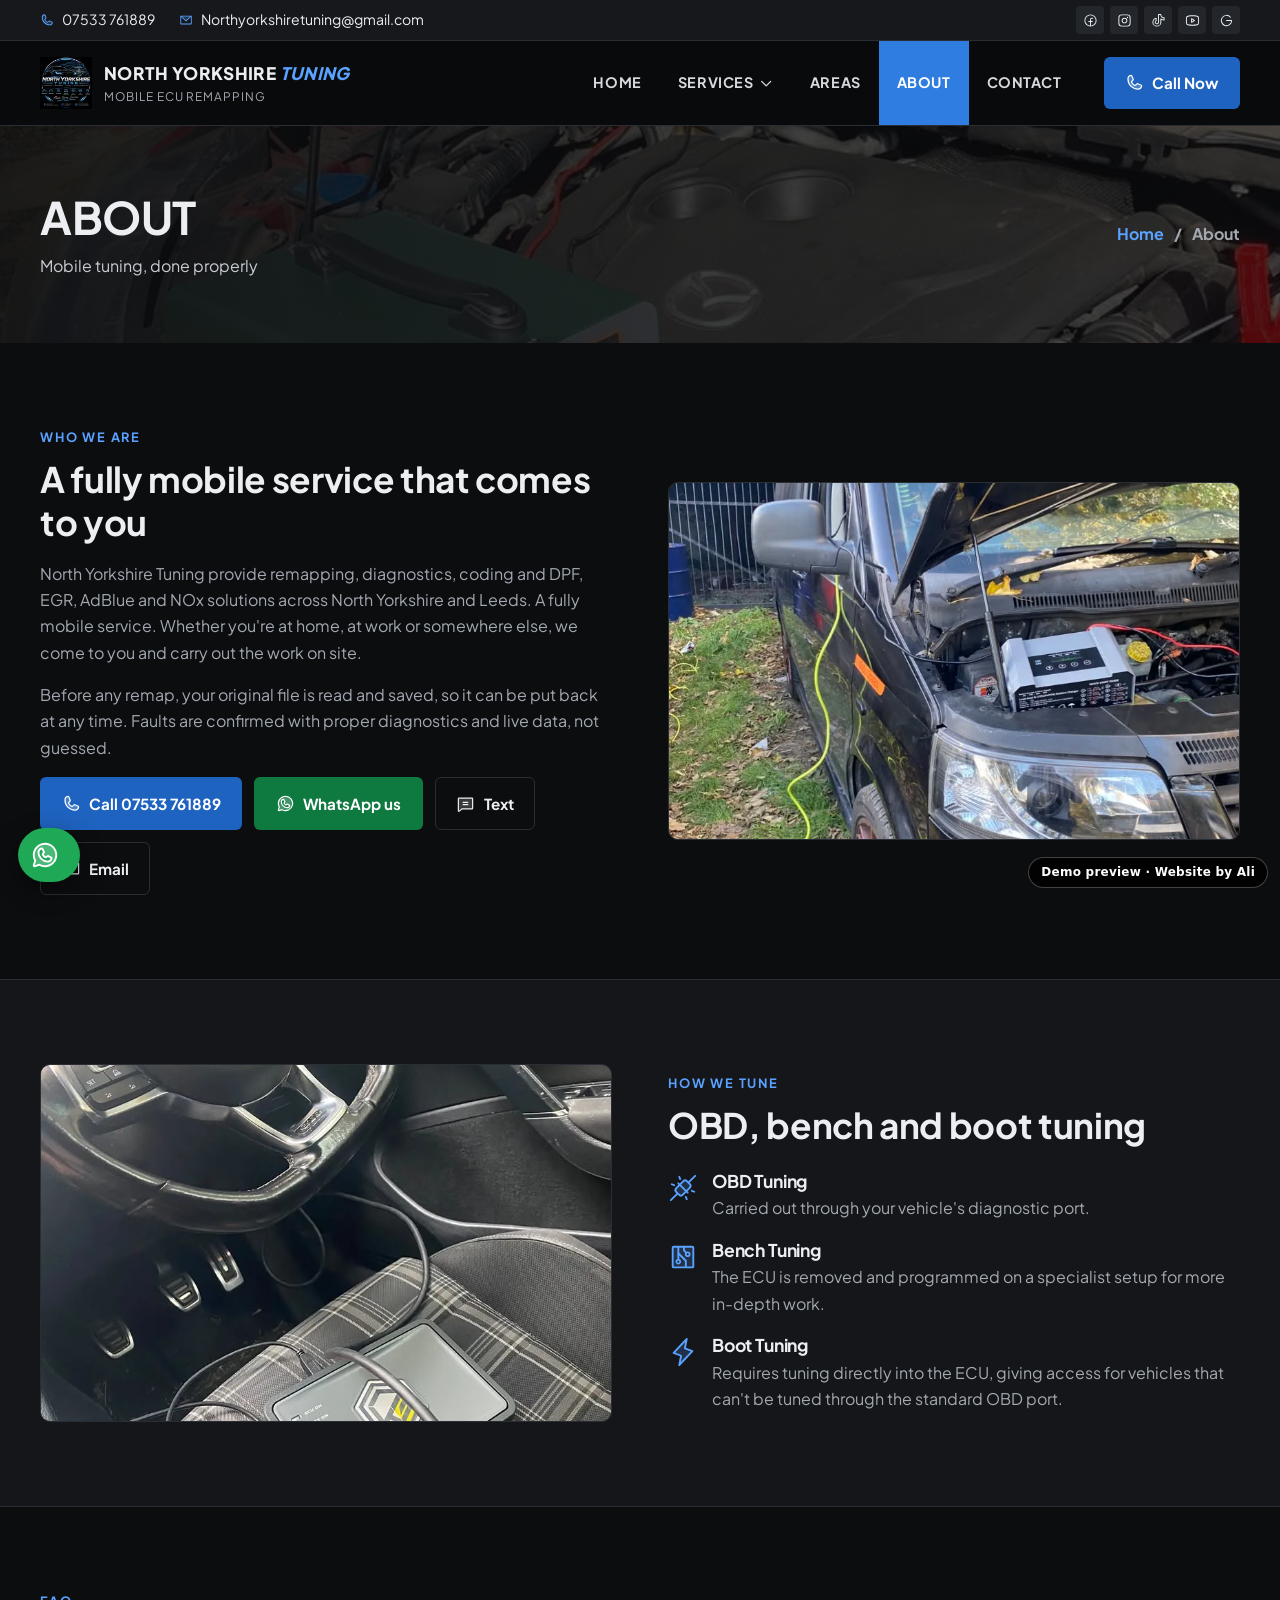
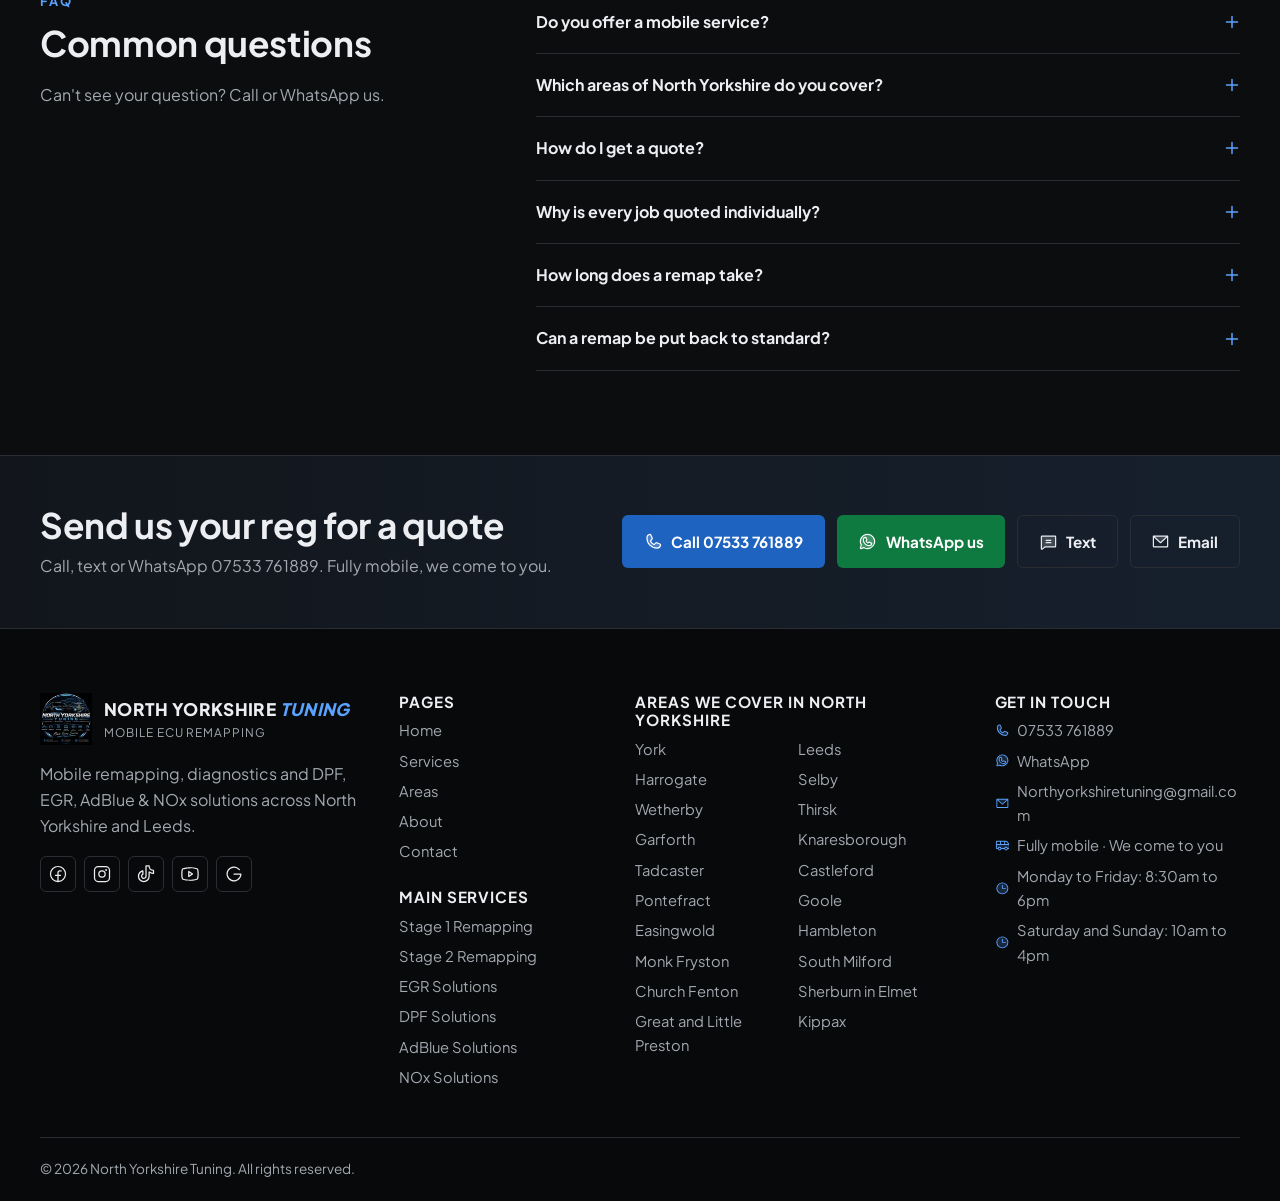
==== commit d0094a04: "Add North Yorkshire to area sections and FAQ for SEO Co-Authored-By: Claude Sonnet 5.5 <noreply@anth" ====
--- a/about.html
+++ b/about.html
@@ -20,7 +20,7 @@
   
   <link rel="stylesheet" href="css/site.css">
   <script>document.documentElement.classList.add("js")</script>
-  <script type="application/ld+json">[{"@context": "https://schema.org", "@type": "AutomotiveBusiness", "name": "North Yorkshire Tuning", "url": "https://northyorkshiretuning.co.uk/", "logo": "https://northyorkshiretuning.co.uk/assets/img/logo-560.webp", "image": "https://northyorkshiretuning.co.uk/assets/img/logo-560.webp", "telephone": "+447533761889", "email": "Northyorkshiretuning@gmail.com", "areaServed": ["North Yorkshire", "Leeds", "York", "Leeds", "Harrogate", "Selby", "Wetherby", "Thirsk", "Garforth", "Knaresborough", "Tadcaster", "Castleford", "Pontefract", "Goole", "Easingwold", "Hambleton", "Monk Fryston", "South Milford", "Church Fenton", "Sherburn in Elmet", "Great and Little Preston", "Kippax"], "openingHoursSpecification": [{"@type": "OpeningHoursSpecification", "dayOfWeek": ["Monday", "Tuesday", "Wednesday", "Thursday", "Friday"], "opens": "08:30", "closes": "18:00"}, {"@type": "OpeningHoursSpecification", "dayOfWeek": ["Saturday", "Sunday"], "opens": "10:00", "closes": "16:00"}], "aggregateRating": {"@type": "AggregateRating", "ratingValue": "5.0", "reviewCount": 2}, "sameAs": ["https://www.facebook.com/Northyorkshiretuning", "https://www.instagram.com/northyorkshiretuning/", "https://www.tiktok.com/@northyorkshiretuning", "https://youtube.com/@northyorkshiretuning", "https://share.google/MzNDLVQzTp25ivE5z"], "makesOffer": [{"@type": "Offer", "itemOffered": {"@type": "Service", "name": "Stage 1 Remapping"}}, {"@type": "Offer", "itemOffered": {"@type": "Service", "name": "Stage 2 Remapping"}}, {"@type": "Offer", "itemOffered": {"@type": "Service", "name": "EGR Solutions"}}, {"@type": "Offer", "itemOffered": {"@type": "Service", "name": "DPF Solutions"}}, {"@type": "Offer", "itemOffered": {"@type": "Service", "name": "AdBlue Solutions"}}, {"@type": "Offer", "itemOffered": {"@type": "Service", "name": "NOx Solutions"}}, {"@type": "Offer", "itemOffered": {"@type": "Service", "name": "Economy Remapping"}}, {"@type": "Offer", "itemOffered": {"@type": "Service", "name": "Pops & Bangs"}}, {"@type": "Offer", "itemOffered": {"@type": "Service", "name": "Hard Cut Limiter"}}, {"@type": "Offer", "itemOffered": {"@type": "Service", "name": "Advanced Diagnostics"}}, {"@type": "Offer", "itemOffered": {"@type": "Service", "name": "ECU Coding"}}, {"@type": "Offer", "itemOffered": {"@type": "Service", "name": "ECU Programming"}}, {"@type": "Offer", "itemOffered": {"@type": "Service", "name": "ECU & TCU Cloning"}}, {"@type": "Offer", "itemOffered": {"@type": "Service", "name": "TCU Tuning"}}, {"@type": "Offer", "itemOffered": {"@type": "Service", "name": "Speed Limiter Removal"}}, {"@type": "Offer", "itemOffered": {"@type": "Service", "name": "Mileage Correction"}}, {"@type": "Offer", "itemOffered": {"@type": "Service", "name": "Other Emissions Software Solutions"}}]}, {"@context": "https://schema.org", "@type": "FAQPage", "mainEntity": [{"@type": "Question", "name": "Do you offer a mobile service?", "acceptedAnswer": {"@type": "Answer", "text": "Yes. Whether you're at home, at work or somewhere else, we come to you and carry out the work on site, anywhere across North Yorkshire and Leeds."}}, {"@type": "Question", "name": "Which areas do you cover?", "acceptedAnswer": {"@type": "Answer", "text": "Our regular service areas include York, Leeds, Harrogate, Selby, Wetherby, Thirsk, Tadcaster, Knaresborough, Castleford, Pontefract, Goole and the villages around them. We also cover other areas nearby where practical."}}, {"@type": "Question", "name": "How do I get a quote?", "acceptedAnswer": {"@type": "Answer", "text": "Call, text or WhatsApp us your registration and what you need. The price depends on your vehicle's make, model, engine and ECU type, so we quote each job individually."}}, {"@type": "Question", "name": "Why is every job quoted individually?", "acceptedAnswer": {"@type": "Answer", "text": "Different vehicles need different tuning methods: OBD, bench or boot tuning. The method depends on the make, model, engine and ECU type."}}, {"@type": "Question", "name": "How long does a remap take?", "acceptedAnswer": {"@type": "Answer", "text": "Most OBD remaps take one to two hours. Bench and boot tuning take longer because the ECU is accessed directly."}}, {"@type": "Question", "name": "Can a remap be put back to standard?", "acceptedAnswer": {"@type": "Answer", "text": "Yes. We save your vehicle's original software before we make any changes. If for any reason you're not happy with how it drives after the tune, we can put it back to the original factory settings."}}]}, {"@context": "https://schema.org", "@type": "BreadcrumbList", "itemListElement": [{"@type": "ListItem", "position": 1, "name": "Home", "item": "https://northyorkshiretuning.co.uk/"}, {"@type": "ListItem", "position": 2, "name": "About", "item": "https://northyorkshiretuning.co.uk/about.html"}]}]</script>
+  <script type="application/ld+json">[{"@context": "https://schema.org", "@type": "AutomotiveBusiness", "name": "North Yorkshire Tuning", "url": "https://northyorkshiretuning.co.uk/", "logo": "https://northyorkshiretuning.co.uk/assets/img/logo-560.webp", "image": "https://northyorkshiretuning.co.uk/assets/img/logo-560.webp", "telephone": "+447533761889", "email": "Northyorkshiretuning@gmail.com", "areaServed": ["North Yorkshire", "Leeds", "York", "Leeds", "Harrogate", "Selby", "Wetherby", "Thirsk", "Garforth", "Knaresborough", "Tadcaster", "Castleford", "Pontefract", "Goole", "Easingwold", "Hambleton", "Monk Fryston", "South Milford", "Church Fenton", "Sherburn in Elmet", "Great and Little Preston", "Kippax"], "openingHoursSpecification": [{"@type": "OpeningHoursSpecification", "dayOfWeek": ["Monday", "Tuesday", "Wednesday", "Thursday", "Friday"], "opens": "08:30", "closes": "18:00"}, {"@type": "OpeningHoursSpecification", "dayOfWeek": ["Saturday", "Sunday"], "opens": "10:00", "closes": "16:00"}], "aggregateRating": {"@type": "AggregateRating", "ratingValue": "5.0", "reviewCount": 2}, "sameAs": ["https://www.facebook.com/Northyorkshiretuning", "https://www.instagram.com/northyorkshiretuning/", "https://www.tiktok.com/@northyorkshiretuning", "https://youtube.com/@northyorkshiretuning", "https://share.google/MzNDLVQzTp25ivE5z"], "makesOffer": [{"@type": "Offer", "itemOffered": {"@type": "Service", "name": "Stage 1 Remapping"}}, {"@type": "Offer", "itemOffered": {"@type": "Service", "name": "Stage 2 Remapping"}}, {"@type": "Offer", "itemOffered": {"@type": "Service", "name": "EGR Solutions"}}, {"@type": "Offer", "itemOffered": {"@type": "Service", "name": "DPF Solutions"}}, {"@type": "Offer", "itemOffered": {"@type": "Service", "name": "AdBlue Solutions"}}, {"@type": "Offer", "itemOffered": {"@type": "Service", "name": "NOx Solutions"}}, {"@type": "Offer", "itemOffered": {"@type": "Service", "name": "Economy Remapping"}}, {"@type": "Offer", "itemOffered": {"@type": "Service", "name": "Pops & Bangs"}}, {"@type": "Offer", "itemOffered": {"@type": "Service", "name": "Hard Cut Limiter"}}, {"@type": "Offer", "itemOffered": {"@type": "Service", "name": "Advanced Diagnostics"}}, {"@type": "Offer", "itemOffered": {"@type": "Service", "name": "ECU Coding"}}, {"@type": "Offer", "itemOffered": {"@type": "Service", "name": "ECU Programming"}}, {"@type": "Offer", "itemOffered": {"@type": "Service", "name": "ECU & TCU Cloning"}}, {"@type": "Offer", "itemOffered": {"@type": "Service", "name": "TCU Tuning"}}, {"@type": "Offer", "itemOffered": {"@type": "Service", "name": "Speed Limiter Removal"}}, {"@type": "Offer", "itemOffered": {"@type": "Service", "name": "Mileage Correction"}}, {"@type": "Offer", "itemOffered": {"@type": "Service", "name": "Other Emissions Software Solutions"}}]}, {"@context": "https://schema.org", "@type": "FAQPage", "mainEntity": [{"@type": "Question", "name": "Do you offer a mobile service?", "acceptedAnswer": {"@type": "Answer", "text": "Yes. Whether you're at home, at work or somewhere else, we come to you and carry out the work on site, anywhere across North Yorkshire and Leeds."}}, {"@type": "Question", "name": "Which areas of North Yorkshire do you cover?", "acceptedAnswer": {"@type": "Answer", "text": "Our regular North Yorkshire service areas include York, Leeds, Harrogate, Selby, Wetherby, Thirsk, Tadcaster, Knaresborough, Castleford, Pontefract, Goole and the villages around them. We also cover other areas nearby in North Yorkshire where practical."}}, {"@type": "Question", "name": "How do I get a quote?", "acceptedAnswer": {"@type": "Answer", "text": "Call, text or WhatsApp us your registration and what you need. The price depends on your vehicle's make, model, engine and ECU type, so we quote each job individually."}}, {"@type": "Question", "name": "Why is every job quoted individually?", "acceptedAnswer": {"@type": "Answer", "text": "Different vehicles need different tuning methods: OBD, bench or boot tuning. The method depends on the make, model, engine and ECU type."}}, {"@type": "Question", "name": "How long does a remap take?", "acceptedAnswer": {"@type": "Answer", "text": "Most OBD remaps take one to two hours. Bench and boot tuning take longer because the ECU is accessed directly."}}, {"@type": "Question", "name": "Can a remap be put back to standard?", "acceptedAnswer": {"@type": "Answer", "text": "Yes. We save your vehicle's original software before we make any changes. If for any reason you're not happy with how it drives after the tune, we can put it back to the original factory settings."}}]}, {"@context": "https://schema.org", "@type": "BreadcrumbList", "itemListElement": [{"@type": "ListItem", "position": 1, "name": "Home", "item": "https://northyorkshiretuning.co.uk/"}, {"@type": "ListItem", "position": 2, "name": "About", "item": "https://northyorkshiretuning.co.uk/about.html"}]}]</script>
 </head>
 <body>
   <svg width="0" height="0" style="position:absolute" aria-hidden="true"><symbol id="i-phone-duotone" viewBox="0 0 256 256"><g fill="currentColor"><path d="M223.94 174.08A48.33 48.33 0 0 1 176 216A136 136 0 0 1 40 80a48.33 48.33 0 0 1 41.92-47.94a8 8 0 0 1 8.3 4.8l21.13 47.2a8 8 0 0 1-.66 7.53L89.32 117a7.93 7.93 0 0 0-.54 7.81c8.27 16.93 25.77 34.22 42.75 42.41a7.92 7.92 0 0 0 7.83-.59l25-21.3a8 8 0 0 1 7.59-.69l47.16 21.13a8 8 0 0 1 4.83 8.31" opacity=".2"/><path d="m222.37 158.46l-47.11-21.11l-.13-.06a16 16 0 0 0-15.17 1.4a8 8 0 0 0-.75.56L134.87 160c-15.42-7.49-31.34-23.29-38.83-38.51l20.78-24.71c.2-.25.39-.5.57-.77a16 16 0 0 0 1.32-15.06v-.12L97.54 33.64a16 16 0 0 0-16.62-9.52A56.26 56.26 0 0 0 32 80c0 79.4 64.6 144 144 144a56.26 56.26 0 0 0 55.88-48.92a16 16 0 0 0-9.51-16.62M176 208A128.14 128.14 0 0 1 48 80a40.2 40.2 0 0 1 34.87-40a.6.6 0 0 0 0 .12l21 47l-20.67 24.74a6 6 0 0 0-.57.77a16 16 0 0 0-1 15.7c9.06 18.53 27.73 37.06 46.46 46.11a16 16 0 0 0 15.75-1.14a8 8 0 0 0 .74-.56L168.89 152l47 21.05h.11A40.21 40.21 0 0 1 176 208"/></g></symbol><symbol id="i-whatsapp-logo-duotone" viewBox="0 0 256 256"><g fill="currentColor"><path d="M128 32a96 96 0 0 0-83.11 144.07l-12.47 37.39a8 8 0 0 0 10.12 10.12l37.39-12.47A96 96 0 1 0 128 32m24 152a80 80 0 0 1-80-80a32 32 0 0 1 32-32l16 32l-12.32 18.47a48.2 48.2 0 0 0 25.85 25.85L152 136l32 16a32 32 0 0 1-32 32" opacity=".2"/><path d="m187.58 144.84l-32-16a8 8 0 0 0-8 .5l-14.69 9.8a40.55 40.55 0 0 1-16-16l9.8-14.69a8 8 0 0 0 .5-8l-16-32A8 8 0 0 0 104 64a40 40 0 0 0-40 40a88.1 88.1 0 0 0 88 88a40 40 0 0 0 40-40a8 8 0 0 0-4.42-7.16M152 176a72.08 72.08 0 0 1-72-72a24 24 0 0 1 19.29-23.54l11.48 23L101 118a8 8 0 0 0-.73 7.51a56.47 56.47 0 0 0 30.15 30.15A8 8 0 0 0 138 155l14.62-9.74l23 11.48A24 24 0 0 1 152 176M128 24a104 104 0 0 0-91.82 152.88l-11.35 34.05a16 16 0 0 0 20.24 20.24l34.05-11.35A104 104 0 1 0 128 24m0 192a87.87 87.87 0 0 1-44.06-11.81a8 8 0 0 0-6.54-.67L40 216l12.47-37.4a8 8 0 0 0-.66-6.54A88 88 0 1 1 128 216"/></g></symbol><symbol id="i-chat-text-duotone" viewBox="0 0 256 256"><g fill="currentColor"><path d="M224 64v128a8 8 0 0 1-8 8H80l-34.85 30.11A8 8 0 0 1 32 224V64a8 8 0 0 1 8-8h176a8 8 0 0 1 8 8" opacity=".2"/><path d="M216 48H40a16 16 0 0 0-16 16v160a15.85 15.85 0 0 0 9.24 14.5A16.1 16.1 0 0 0 40 240a15.9 15.9 0 0 0 10.25-3.78l.09-.07L83 208h133a16 16 0 0 0 16-16V64a16 16 0 0 0-16-16m0 144H80a8 8 0 0 0-5.23 1.95L40 224V64h176ZM88 112a8 8 0 0 1 8-8h64a8 8 0 0 1 0 16H96a8 8 0 0 1-8-8m0 32a8 8 0 0 1 8-8h64a8 8 0 1 1 0 16H96a8 8 0 0 1-8-8"/></g></symbol><symbol id="i-envelope-simple-duotone" viewBox="0 0 256 256"><g fill="currentColor"><path d="m224 56l-96 88l-96-88Z" opacity=".2"/><path d="M224 48H32a8 8 0 0 0-8 8v136a16 16 0 0 0 16 16h176a16 16 0 0 0 16-16V56a8 8 0 0 0-8-8m-20.57 16L128 133.15L52.57 64ZM216 192H40V74.19l82.59 75.71a8 8 0 0 0 10.82 0L216 74.19z"/></g></symbol><symbol id="i-facebook-logo" viewBox="0 0 256 256"><path fill="currentColor" d="M128 24a104 104 0 1 0 104 104A104.11 104.11 0 0 0 128 24m8 191.63V152h24a8 8 0 0 0 0-16h-24v-24a16 16 0 0 1 16-16h16a8 8 0 0 0 0-16h-16a32 32 0 0 0-32 32v24H96a8 8 0 0 0 0 16h24v63.63a88 88 0 1 1 16 0"/></symbol><symbol id="i-instagram-logo" viewBox="0 0 256 256"><path fill="currentColor" d="M128 80a48 48 0 1 0 48 48a48.05 48.05 0 0 0-48-48m0 80a32 32 0 1 1 32-32a32 32 0 0 1-32 32m48-136H80a56.06 56.06 0 0 0-56 56v96a56.06 56.06 0 0 0 56 56h96a56.06 56.06 0 0 0 56-56V80a56.06 56.06 0 0 0-56-56m40 152a40 40 0 0 1-40 40H80a40 40 0 0 1-40-40V80a40 40 0 0 1 40-40h96a40 40 0 0 1 40 40ZM192 76a12 12 0 1 1-12-12a12 12 0 0 1 12 12"/></symbol><symbol id="i-tiktok-logo" viewBox="0 0 256 256"><path fill="currentColor" d="M224 72a48.05 48.05 0 0 1-48-48a8 8 0 0 0-8-8h-40a8 8 0 0 0-8 8v132a20 20 0 1 1-28.57-18.08a8 8 0 0 0 4.57-7.23V88a8 8 0 0 0-9.4-7.88C50.91 86.48 24 119.1 24 156a76 76 0 0 0 152 0v-39.71A103.25 103.25 0 0 0 224 128a8 8 0 0 0 8-8V80a8 8 0 0 0-8-8m-8 39.64a87.2 87.2 0 0 1-43.33-16.15A8 8 0 0 0 160 102v54a60 60 0 0 1-120 0c0-25.9 16.64-49.13 40-57.6v27.67A36 36 0 1 0 136 156V32h24.5A64.14 64.14 0 0 0 216 87.5Z"/></symbol><symbol id="i-youtube-logo" viewBox="0 0 256 256"><path fill="currentColor" d="m164.44 121.34l-48-32A8 8 0 0 0 104 96v64a8 8 0 0 0 12.44 6.66l48-32a8 8 0 0 0 0-13.32M120 145.05V111l25.58 17Zm114.33-75.53a24 24 0 0 0-14.49-16.4C185.56 39.88 131 40 128 40s-57.56-.12-91.84 13.12a24 24 0 0 0-14.49 16.4C19.08 79.5 16 97.74 16 128s3.08 48.5 5.67 58.48a24 24 0 0 0 14.49 16.41C69 215.56 120.4 216 127.34 216h1.32c6.94 0 58.37-.44 91.18-13.11a24 24 0 0 0 14.49-16.41c2.59-10 5.67-28.22 5.67-58.48s-3.08-48.5-5.67-58.48m-15.49 113a8 8 0 0 1-4.77 5.49c-31.65 12.22-85.48 12-86 12H128c-.54 0-54.33.2-86-12a8 8 0 0 1-4.77-5.49C34.8 173.39 32 156.57 32 128s2.8-45.39 5.16-54.47A8 8 0 0 1 41.93 68c30.52-11.79 81.66-12 85.85-12h.27c.54 0 54.38-.18 86 12a8 8 0 0 1 4.77 5.49C221.2 82.61 224 99.43 224 128s-2.8 45.39-5.16 54.47Z"/></symbol><symbol id="i-google-logo" viewBox="0 0 256 256"><path fill="currentColor" d="M224 128a96 96 0 1 1-21.95-61.09a8 8 0 1 1-12.33 10.18A80 80 0 1 0 207.6 136H128a8 8 0 0 1 0-16h88a8 8 0 0 1 8 8"/></symbol><symbol id="i-map-pin-duotone" viewBox="0 0 256 256"><g fill="currentColor"><path d="M128 24a80 80 0 0 0-80 80c0 72 80 128 80 128s80-56 80-128a80 80 0 0 0-80-80m0 112a32 32 0 1 1 32-32a32 32 0 0 1-32 32" opacity=".2"/><path d="M128 64a40 40 0 1 0 40 40a40 40 0 0 0-40-40m0 64a24 24 0 1 1 24-24a24 24 0 0 1-24 24m0-112a88.1 88.1 0 0 0-88 88c0 31.4 14.51 64.68 42 96.25a254.2 254.2 0 0 0 41.45 38.3a8 8 0 0 0 9.18 0a254.2 254.2 0 0 0 41.37-38.3c27.45-31.57 42-64.85 42-96.25a88.1 88.1 0 0 0-88-88m0 206c-16.53-13-72-60.75-72-118a72 72 0 0 1 144 0c0 57.23-55.47 105-72 118"/></g></symbol><symbol id="i-shield-check-duotone" viewBox="0 0 256 256"><g fill="currentColor"><path d="M216 56v56c0 96-88 120-88 120s-88-24-88-120V56a8 8 0 0 1 8-8h160a8 8 0 0 1 8 8" opacity=".2"/><path d="M208 40H48a16 16 0 0 0-16 16v56c0 52.72 25.52 84.67 46.93 102.19c23.06 18.86 46 25.26 47 25.53a8 8 0 0 0 4.2 0c1-.27 23.91-6.67 47-25.53C198.48 196.67 224 164.72 224 112V56a16 16 0 0 0-16-16m0 72c0 37.07-13.66 67.16-40.6 89.42a129.3 129.3 0 0 1-39.4 22.2a128.3 128.3 0 0 1-38.92-21.81C61.82 179.51 48 149.3 48 112V56h160ZM82.34 141.66a8 8 0 0 1 11.32-11.32L112 148.69l50.34-50.35a8 8 0 0 1 11.32 11.32l-56 56a8 8 0 0 1-11.32 0Z"/></g></symbol><symbol id="i-floppy-disk-duotone" viewBox="0 0 256 256"><g fill="currentColor"><path d="M216 83.31V208a8 8 0 0 1-8 8h-32v-64a8 8 0 0 0-8-8H88a8 8 0 0 0-8 8v64H48a8 8 0 0 1-8-8V48a8 8 0 0 1 8-8h124.69a8 8 0 0 1 5.65 2.34l35.32 35.32a8 8 0 0 1 2.34 5.65" opacity=".2"/><path d="M219.31 72L184 36.69A15.86 15.86 0 0 0 172.69 32H48a16 16 0 0 0-16 16v160a16 16 0 0 0 16 16h160a16 16 0 0 0 16-16V83.31A15.86 15.86 0 0 0 219.31 72M168 208H88v-56h80Zm40 0h-24v-56a16 16 0 0 0-16-16H88a16 16 0 0 0-16 16v56H48V48h124.69L208 83.31ZM160 72a8 8 0 0 1-8 8H96a8 8 0 0 1 0-16h56a8 8 0 0 1 8 8"/></g></symbol><symbol id="i-van-duotone" viewBox="0 0 256 256"><g fill="currentColor"><path d="M248 112v64a8 8 0 0 1-8 8h-24a24 24 0 0 0-48 0h-64a24 24 0 0 0-48 0H32a8 8 0 0 1-8-8v-64Z" opacity=".2"/><path d="m254.07 106.79l-45.54-53.06A16 16 0 0 0 196.26 48H32a16 16 0 0 0-16 16v112a16 16 0 0 0 16 16h17a32 32 0 0 0 62 0h50a32 32 0 0 0 62 0h17a16 16 0 0 0 16-16v-64a8 8 0 0 0-1.93-5.21M230.59 104H176V64h20.26ZM104 104V64h56v40ZM88 64v40H32V64Zm-8 136a16 16 0 1 1 16-16a16 16 0 0 1-16 16m112 0a16 16 0 1 1 16-16a16 16 0 0 1-16 16m31-24a32 32 0 0 0-62 0h-50a32 32 0 0 0-62 0H32v-56h208v56Z"/></g></symbol><symbol id="i-gauge-duotone" viewBox="0 0 256 256"><g fill="currentColor"><path d="M232 152v24a8 8 0 0 1-8 8H32a8 8 0 0 1-8-8v-22.87C24 95.65 70.15 48.2 127.63 48A104 104 0 0 1 232 152" opacity=".2"/><path d="M207.06 72.67A111.24 111.24 0 0 0 128 40h-.4C66.07 40.21 16 91 16 153.13V176a16 16 0 0 0 16 16h192a16 16 0 0 0 16-16v-24a111.25 111.25 0 0 0-32.94-79.33M224 176H119.71l54.76-75.3a8 8 0 0 0-12.94-9.42L99.92 176H32v-22.87c0-3.08.15-6.12.43-9.13H56a8 8 0 0 0 0-16H35.27c10.32-38.86 44-68.24 84.73-71.66V80a8 8 0 0 0 16 0V56.33A96.14 96.14 0 0 1 221 128h-21a8 8 0 0 0 0 16h23.67c.21 2.65.33 5.31.33 8Z"/></g></symbol><symbol id="i-lightning-duotone" viewBox="0 0 256 256"><g fill="currentColor"><path d="m96 240l16-80l-64-24L160 16l-16 80l64 24Z" opacity=".2"/><path d="M215.79 118.17a8 8 0 0 0-5-5.66L153.18 90.9l14.66-73.33a8 8 0 0 0-13.69-7l-112 120a8 8 0 0 0 3 13l57.63 21.61l-14.62 73.25a8 8 0 0 0 13.69 7l112-120a8 8 0 0 0 1.94-7.26M109.37 214l10.47-52.38a8 8 0 0 0-5-9.06L62 132.71l84.62-90.66l-10.46 52.38a8 8 0 0 0 5 9.06l52.8 19.8Z"/></g></symbol><symbol id="i-arrows-clockwise-duotone" viewBox="0 0 256 256"><g fill="currentColor"><path d="M216 128a88 88 0 1 1-88-88a88 88 0 0 1 88 88" opacity=".2"/><path d="M224 48v48a8 8 0 0 1-8 8h-48a8 8 0 0 1 0-16h28.69l-14.63-14.63a79.56 79.56 0 0 0-56.13-23.43h-.45a79.52 79.52 0 0 0-55.89 22.77a8 8 0 0 1-11.18-11.44a96 96 0 0 1 135 .79L208 76.69V48a8 8 0 0 1 16 0m-37.59 135.29a80 80 0 0 1-112.47-.66L59.31 168H88a8 8 0 0 0 0-16H40a8 8 0 0 0-8 8v48a8 8 0 0 0 16 0v-28.69l14.63 14.63A95.43 95.43 0 0 0 130 222.06h.53a95.36 95.36 0 0 0 67.07-27.33a8 8 0 0 0-11.18-11.44Z"/></g></symbol><symbol id="i-wind-duotone" viewBox="0 0 256 256"><g fill="currentColor"><path d="M120 96a24 24 0 1 1 24-24a24 24 0 0 1-24 24m88-16a24 24 0 1 0 24 24a24 24 0 0 0-24-24m-56 80a24 24 0 1 0 24 24a24 24 0 0 0-24-24" opacity=".2"/><path d="M184 184a32 32 0 0 1-32 32c-13.7 0-26.95-8.93-31.5-21.22a8 8 0 0 1 15-5.56C137.74 195.27 145 200 152 200a16 16 0 0 0 0-32H40a8 8 0 0 1 0-16h112a32 32 0 0 1 32 32m-64-80a32 32 0 0 0 0-64c-13.7 0-26.95 8.93-31.5 21.22a8 8 0 0 0 15 5.56C105.74 60.73 113 56 120 56a16 16 0 0 1 0 32H24a8 8 0 0 0 0 16Zm88-32c-13.7 0-26.95 8.93-31.5 21.22a8 8 0 0 0 15 5.56C193.74 92.73 201 88 208 88a16 16 0 0 1 0 32H32a8 8 0 0 0 0 16h176a32 32 0 0 0 0-64"/></g></symbol><symbol id="i-drop-duotone" viewBox="0 0 256 256"><g fill="currentColor"><path d="M208 144a80 80 0 0 1-160 0c0-72 80-128 80-128s80 56 80 128" opacity=".2"/><path d="M174 47.75a254.2 254.2 0 0 0-41.45-38.3a8 8 0 0 0-9.18 0A254.2 254.2 0 0 0 82 47.75C54.51 79.32 40 112.6 40 144a88 88 0 0 0 176 0c0-31.4-14.51-64.68-42-96.25M128 216a72.08 72.08 0 0 1-72-72c0-57.23 55.47-105 72-118c16.53 13 72 60.75 72 118a72.08 72.08 0 0 1-72 72m55.89-62.66a57.6 57.6 0 0 1-46.56 46.55a9 9 0 0 1-1.33.11a8 8 0 0 1-1.32-15.89c16.57-2.79 30.63-16.85 33.44-33.45a8 8 0 0 1 15.78 2.68Z"/></g></symbol><symbol id="i-flask-duotone" viewBox="0 0 256 256"><g fill="currentColor"><path d="M208 216H48a8 8 0 0 1-6.86-12.12l30.48-50.8c13.23-2.48 32-1.41 56.37 10.92c32.25 16.33 54.75 12.91 67.5 7.65l19.34 32.23A8 8 0 0 1 208 216" opacity=".2"/><path d="M221.69 199.77L160 96.92V40h8a8 8 0 0 0 0-16H88a8 8 0 0 0 0 16h8v56.92L34.31 199.77A16 16 0 0 0 48 224h160a16 16 0 0 0 13.72-24.23Zm-110.83-96.52a7.93 7.93 0 0 0 1.14-4.11V40h32v59.14a7.93 7.93 0 0 0 1.14 4.11L183.36 167c-12 2.37-29.07 1.37-51.75-10.11c-15.91-8.05-31.05-12.32-45.22-12.81ZM48 208l28.54-47.58c14.25-1.73 30.31 1.85 47.82 10.72c19 9.61 35 12.88 48 12.88a69.9 69.9 0 0 0 19.55-2.7L208 208Z"/></g></symbol><symbol id="i-gear-six-duotone" viewBox="0 0 256 256"><g fill="currentColor"><path d="m230.1 108.76l-31.85-18.14c-.64-1.16-1.31-2.29-2-3.41l-.12-36A104.6 104.6 0 0 0 162 32l-32 17.89h-4L94 32a104.6 104.6 0 0 0-34.11 19.25l-.16 36c-.7 1.12-1.37 2.26-2 3.41l-31.84 18.1a99.2 99.2 0 0 0 0 38.46l31.85 18.14c.64 1.16 1.31 2.29 2 3.41l.12 36A104.6 104.6 0 0 0 94 224l32-17.87h4L162 224a104.6 104.6 0 0 0 34.08-19.25l.16-36c.7-1.12 1.37-2.26 2-3.41l31.84-18.1a99.2 99.2 0 0 0 .02-38.48M128 168a40 40 0 1 1 40-40a40 40 0 0 1-40 40" opacity=".2"/><path d="M128 80a48 48 0 1 0 48 48a48.05 48.05 0 0 0-48-48m0 80a32 32 0 1 1 32-32a32 32 0 0 1-32 32m109.94-52.79a8 8 0 0 0-3.89-5.4l-29.83-17l-.12-33.62a8 8 0 0 0-2.83-6.08a111.9 111.9 0 0 0-36.72-20.67a8 8 0 0 0-6.46.59L128 41.85L97.88 25a8 8 0 0 0-6.47-.6a111.9 111.9 0 0 0-36.68 20.75a8 8 0 0 0-2.83 6.07l-.15 33.65l-29.83 17a8 8 0 0 0-3.89 5.4a106.5 106.5 0 0 0 0 41.56a8 8 0 0 0 3.89 5.4l29.83 17l.12 33.63a8 8 0 0 0 2.83 6.08a111.9 111.9 0 0 0 36.72 20.67a8 8 0 0 0 6.46-.59L128 214.15L158.12 231a7.9 7.9 0 0 0 3.9 1a8.1 8.1 0 0 0 2.57-.42a112.1 112.1 0 0 0 36.68-20.73a8 8 0 0 0 2.83-6.07l.15-33.65l29.83-17a8 8 0 0 0 3.89-5.4a106.5 106.5 0 0 0-.03-41.52m-15 34.91l-28.57 16.25a8 8 0 0 0-3 3c-.58 1-1.19 2.06-1.81 3.06a7.94 7.94 0 0 0-1.22 4.21l-.15 32.25a95.9 95.9 0 0 1-25.37 14.3L134 199.13a8 8 0 0 0-3.91-1h-3.83a8.1 8.1 0 0 0-4.1 1l-28.84 16.1A96 96 0 0 1 67.88 201l-.11-32.2a8 8 0 0 0-1.22-4.22c-.62-1-1.23-2-1.8-3.06a8.1 8.1 0 0 0-3-3.06l-28.6-16.29a90.5 90.5 0 0 1 0-28.26l28.52-16.28a8 8 0 0 0 3-3c.58-1 1.19-2.06 1.81-3.06a7.94 7.94 0 0 0 1.22-4.21l.15-32.25a95.9 95.9 0 0 1 25.37-14.3L122 56.87a8 8 0 0 0 4.1 1h3.64a8 8 0 0 0 4.1-1l28.84-16.1A96 96 0 0 1 188.12 55l.11 32.2a8 8 0 0 0 1.22 4.22c.62 1 1.23 2 1.8 3.06a8.1 8.1 0 0 0 3 3.06l28.6 16.29a90.5 90.5 0 0 1 .05 28.29Z"/></g></symbol><symbol id="i-speedometer-duotone" viewBox="0 0 256 256"><g fill="currentColor"><path d="M232 152a103.9 103.9 0 0 1-5.9 34.63a8 8 0 0 1-7.57 5.37H37.46a8.05 8.05 0 0 1-7.57-5.41a104 104 0 0 1-5.89-35.4C24.44 94 71.73 47.49 129 48a104 104 0 0 1 103 104" opacity=".2"/><path d="m114.34 154.34l96-96a8 8 0 0 1 11.32 11.32l-96 96a8 8 0 0 1-11.32-11.32M128 88a63.9 63.9 0 0 1 20.44 3.33a8 8 0 1 0 5.11-15.16a80 80 0 0 0-105.06 84.71a8 8 0 0 0 7.94 7.12c.29 0 .59 0 .89-.05a8 8 0 0 0 7.07-8.83A65 65 0 0 1 64 152a64.07 64.07 0 0 1 64-64m99.74 13a8 8 0 0 0-14.24 7.3a96.27 96.27 0 0 1 5 75.71l-181.1-.07A96.24 96.24 0 0 1 128 56h.88a95 95 0 0 1 42.82 10.5a8 8 0 1 0 7.3-14.23A110.8 110.8 0 0 0 129 40h-1A112.05 112.05 0 0 0 22.35 189.25A16.07 16.07 0 0 0 37.46 200h181.07a16 16 0 0 0 15.11-10.71a112.35 112.35 0 0 0-5.9-88.3Z"/></g></symbol><symbol id="i-magnifying-glass-duotone" viewBox="0 0 256 256"><g fill="currentColor"><path d="M192 112a80 80 0 1 1-80-80a80 80 0 0 1 80 80" opacity=".2"/><path d="m229.66 218.34l-50.06-50.06a88.21 88.21 0 1 0-11.32 11.31l50.06 50.07a8 8 0 0 0 11.32-11.32M40 112a72 72 0 1 1 72 72a72.08 72.08 0 0 1-72-72"/></g></symbol><symbol id="i-code-duotone" viewBox="0 0 256 256"><g fill="currentColor"><path d="m240 128l-48 40H64l-48-40l48-40h128Z" opacity=".2"/><path d="M69.12 94.15L28.5 128l40.62 33.85a8 8 0 1 1-10.24 12.29l-48-40a8 8 0 0 1 0-12.29l48-40a8 8 0 0 1 10.24 12.3m176 27.7l-48-40a8 8 0 1 0-10.24 12.3L227.5 128l-40.62 33.85a8 8 0 1 0 10.24 12.29l48-40a8 8 0 0 0 0-12.29m-82.39-89.37a8 8 0 0 0-10.25 4.79l-64 176a8 8 0 0 0 4.79 10.26A8.1 8.1 0 0 0 96 224a8 8 0 0 0 7.52-5.27l64-176a8 8 0 0 0-4.79-10.25"/></g></symbol><symbol id="i-cpu-duotone" viewBox="0 0 256 256"><g fill="currentColor"><path d="M200 48H56a8 8 0 0 0-8 8v144a8 8 0 0 0 8 8h144a8 8 0 0 0 8-8V56a8 8 0 0 0-8-8m-48 104h-48v-48h48Z" opacity=".2"/><path d="M152 96h-48a8 8 0 0 0-8 8v48a8 8 0 0 0 8 8h48a8 8 0 0 0 8-8v-48a8 8 0 0 0-8-8m-8 48h-32v-32h32Zm88 0h-16v-32h16a8 8 0 0 0 0-16h-16V56a16 16 0 0 0-16-16h-40V24a8 8 0 0 0-16 0v16h-32V24a8 8 0 0 0-16 0v16H56a16 16 0 0 0-16 16v40H24a8 8 0 0 0 0 16h16v32H24a8 8 0 0 0 0 16h16v40a16 16 0 0 0 16 16h40v16a8 8 0 0 0 16 0v-16h32v16a8 8 0 0 0 16 0v-16h40a16 16 0 0 0 16-16v-40h16a8 8 0 0 0 0-16m-32 56H56V56h144z"/></g></symbol><symbol id="i-copy-duotone" viewBox="0 0 256 256"><g fill="currentColor"><path d="M216 40v128h-48V88H88V40Z" opacity=".2"/><path d="M216 32H88a8 8 0 0 0-8 8v40H40a8 8 0 0 0-8 8v128a8 8 0 0 0 8 8h128a8 8 0 0 0 8-8v-40h40a8 8 0 0 0 8-8V40a8 8 0 0 0-8-8m-56 176H48V96h112Zm48-48h-32V88a8 8 0 0 0-8-8H96V48h112Z"/></g></symbol><symbol id="i-hash-duotone" viewBox="0 0 256 256"><g fill="currentColor"><path d="m165.82 96l-11.64 64h-64l11.64-64Z" opacity=".2"/><path d="M224 88h-48.6l8.47-46.57a8 8 0 0 0-15.74-2.86l-9 49.43H111.4l8.47-46.57a8 8 0 0 0-15.74-2.86L95.14 88H48a8 8 0 0 0 0 16h44.23l-8.73 48H32a8 8 0 0 0 0 16h48.6l-8.47 46.57a8 8 0 0 0 6.44 9.3A8 8 0 0 0 80 224a8 8 0 0 0 7.86-6.57l9-49.43h47.74l-8.47 46.57a8 8 0 0 0 6.44 9.3a8 8 0 0 0 1.43.13a8 8 0 0 0 7.86-6.57l9-49.43H208a8 8 0 0 0 0-16h-44.23l8.73-48H224a8 8 0 0 0 0-16m-76.5 64H99.77l8.73-48h47.73Z"/></g></symbol><symbol id="i-plugs-connected-duotone" viewBox="0 0 256 256"><g fill="currentColor"><path d="m185 127l-58 58a24 24 0 0 1-33.94 0L71 162.91A24 24 0 0 1 71 129l58-58a24 24 0 0 1 33.94 0L185 93.09a24 24 0 0 1 0 33.91" opacity=".2"/><path d="M237.66 18.34a8 8 0 0 0-11.32 0l-52.4 52.41l-5.37-5.38a32.05 32.05 0 0 0-45.26 0L100 88.69l-6.34-6.35a8 8 0 0 0-11.32 11.32l6.35 6.34l-23.32 23.31a32 32 0 0 0 0 45.26l5.38 5.37l-52.41 52.4a8 8 0 0 0 11.32 11.32l52.4-52.41l5.37 5.38a32.06 32.06 0 0 0 45.26 0L156 167.31l6.34 6.35a8 8 0 0 0 11.32-11.32l-6.35-6.34l23.32-23.31a32 32 0 0 0 0-45.26l-5.38-5.37l52.41-52.4a8 8 0 0 0 0-11.32m-116.29 161a16 16 0 0 1-22.62 0l-22.06-22.09a16 16 0 0 1 0-22.62L100 111.31L144.69 156Zm57.94-57.94L156 144.69L111.31 100l23.32-23.31a16 16 0 0 1 22.62 0l22.06 22a16 16 0 0 1 0 22.63ZM88.57 35a8 8 0 0 1 14.86-6l8 20a8 8 0 0 1-14.86 6Zm-64 58A8 8 0 0 1 35 88.57l20 8a8 8 0 0 1-6 14.86l-20-8A8 8 0 0 1 24.57 93m206.86 70a8 8 0 0 1-10.4 4.46l-20-8a8 8 0 1 1 5.97-14.89l20 8a8 8 0 0 1 4.43 10.43m-64 58.06a8 8 0 0 1-14.86 5.94l-8-20a8 8 0 0 1 14.86-6Z"/></g></symbol><symbol id="i-circuitry-duotone" viewBox="0 0 256 256"><g fill="currentColor"><path d="M208 40H48a8 8 0 0 0-8 8v160a8 8 0 0 0 8 8h160a8 8 0 0 0 8-8V48a8 8 0 0 0-8-8M88 184a16 16 0 1 1 16-16a16 16 0 0 1-16 16m80-64a16 16 0 1 1 16-16a16 16 0 0 1-16 16" opacity=".2"/><path d="M208 32H48a16 16 0 0 0-16 16v160a16 16 0 0 0 16 16h160a16 16 0 0 0 16-16V48a16 16 0 0 0-16-16M88 160a8 8 0 1 1-8 8a8 8 0 0 1 8-8M48 48h32v97.38a24 24 0 1 0 16 0v-30.07l48 48V208H48Zm160 160h-48v-48a8 8 0 0 0-2.34-5.66L96 92.69V48h32v24a8 8 0 0 0 2.34 5.66l16 16A23.74 23.74 0 0 0 144 104a24 24 0 1 0 24-24a23.74 23.74 0 0 0-10.34 2.35L144 68.69V48h64zM168 96a8 8 0 1 1-8 8a8 8 0 0 1 8-8"/></g></symbol><symbol id="i-check-circle-fill" viewBox="0 0 256 256"><path fill="currentColor" d="M128 24a104 104 0 1 0 104 104A104.11 104.11 0 0 0 128 24m45.66 85.66l-56 56a8 8 0 0 1-11.32 0l-24-24a8 8 0 0 1 11.32-11.32L112 148.69l50.34-50.35a8 8 0 0 1 11.32 11.32"/></symbol><symbol id="i-arrow-right-bold" viewBox="0 0 256 256"><path fill="currentColor" d="m224.49 136.49l-72 72a12 12 0 0 1-17-17L187 140H40a12 12 0 0 1 0-24h147l-51.49-51.52a12 12 0 0 1 17-17l72 72a12 12 0 0 1-.02 17.01"/></symbol><symbol id="i-arrow-up-right-bold" viewBox="0 0 256 256"><path fill="currentColor" d="M204 64v104a12 12 0 0 1-24 0V93L72.49 200.49a12 12 0 0 1-17-17L163 76H88a12 12 0 0 1 0-24h104a12 12 0 0 1 12 12"/></symbol><symbol id="i-plus-bold" viewBox="0 0 256 256"><path fill="currentColor" d="M228 128a12 12 0 0 1-12 12h-76v76a12 12 0 0 1-24 0v-76H40a12 12 0 0 1 0-24h76V40a12 12 0 0 1 24 0v76h76a12 12 0 0 1 12 12"/></symbol><symbol id="i-list-bold" viewBox="0 0 256 256"><path fill="currentColor" d="M228 128a12 12 0 0 1-12 12H40a12 12 0 0 1 0-24h176a12 12 0 0 1 12 12M40 76h176a12 12 0 0 0 0-24H40a12 12 0 0 0 0 24m176 104H40a12 12 0 0 0 0 24h176a12 12 0 0 0 0-24"/></symbol><symbol id="i-x-bold" viewBox="0 0 256 256"><path fill="currentColor" d="M208.49 191.51a12 12 0 0 1-17 17L128 145l-63.51 63.49a12 12 0 0 1-17-17L111 128L47.51 64.49a12 12 0 0 1 17-17L128 111l63.51-63.52a12 12 0 0 1 17 17L145 128Z"/></symbol><symbol id="i-star-fill" viewBox="0 0 256 256"><path fill="currentColor" d="m234.29 114.85l-45 38.83L203 211.75a16.4 16.4 0 0 1-24.5 17.82L128 198.49l-50.53 31.08A16.4 16.4 0 0 1 53 211.75l13.76-58.07l-45-38.83A16.46 16.46 0 0 1 31.08 86l59-4.76l22.76-55.08a16.36 16.36 0 0 1 30.27 0l22.75 55.08l59 4.76a16.46 16.46 0 0 1 9.37 28.86Z"/></symbol><symbol id="i-caret-down-bold" viewBox="0 0 256 256"><path fill="currentColor" d="m216.49 104.49l-80 80a12 12 0 0 1-17 0l-80-80a12 12 0 0 1 17-17L128 159l71.51-71.52a12 12 0 0 1 17 17Z"/></symbol><symbol id="i-calendar-check-duotone" viewBox="0 0 256 256"><g fill="currentColor"><path d="M216 48v40H40V48a8 8 0 0 1 8-8h160a8 8 0 0 1 8 8" opacity=".2"/><path d="M208 32h-24v-8a8 8 0 0 0-16 0v8H88v-8a8 8 0 0 0-16 0v8H48a16 16 0 0 0-16 16v160a16 16 0 0 0 16 16h160a16 16 0 0 0 16-16V48a16 16 0 0 0-16-16M72 48v8a8 8 0 0 0 16 0v-8h80v8a8 8 0 0 0 16 0v-8h24v32H48V48Zm136 160H48V96h160zm-38.34-85.66a8 8 0 0 1 0 11.32l-48 48a8 8 0 0 1-11.32 0l-24-24a8 8 0 0 1 11.32-11.32L116 164.69l42.34-42.35a8 8 0 0 1 11.32 0"/></g></symbol><symbol id="i-user-duotone" viewBox="0 0 256 256"><g fill="currentColor"><path d="M192 96a64 64 0 1 1-64-64a64 64 0 0 1 64 64" opacity=".2"/><path d="M230.92 212c-15.23-26.33-38.7-45.21-66.09-54.16a72 72 0 1 0-73.66 0c-27.39 8.94-50.86 27.82-66.09 54.16a8 8 0 1 0 13.85 8c18.84-32.56 52.14-52 89.07-52s70.23 19.44 89.07 52a8 8 0 1 0 13.85-8M72 96a56 56 0 1 1 56 56a56.06 56.06 0 0 1-56-56"/></g></symbol><symbol id="i-clock-duotone" viewBox="0 0 256 256"><g fill="currentColor"><path d="M224 128a96 96 0 1 1-96-96a96 96 0 0 1 96 96" opacity=".2"/><path d="M128 24a104 104 0 1 0 104 104A104.11 104.11 0 0 0 128 24m0 192a88 88 0 1 1 88-88a88.1 88.1 0 0 1-88 88m64-88a8 8 0 0 1-8 8h-56a8 8 0 0 1-8-8V72a8 8 0 0 1 16 0v48h48a8 8 0 0 1 8 8"/></g></symbol><symbol id="i-quotes-fill" viewBox="0 0 256 256"><path fill="currentColor" d="M116 72v88a48.05 48.05 0 0 1-48 48a8 8 0 0 1 0-16a32 32 0 0 0 32-32v-8H40a16 16 0 0 1-16-16V72a16 16 0 0 1 16-16h60a16 16 0 0 1 16 16m100-16h-60a16 16 0 0 0-16 16v64a16 16 0 0 0 16 16h60v8a32 32 0 0 1-32 32a8 8 0 0 0 0 16a48.05 48.05 0 0 0 48-48V72a16 16 0 0 0-16-16"/></symbol></svg>
@@ -91,7 +91,7 @@
           <h2>Common questions</h2>
           <p class="muted">Can't see your question? Call or WhatsApp us.</p>
         </div>
-        <div class="faq"><details><summary>Do you offer a mobile service?<svg class="i i-sm" aria-hidden="true"><use href="#i-plus-bold"/></svg></summary><p>Yes. Whether you&#x27;re at home, at work or somewhere else, we come to you and carry out the work on site, anywhere across North Yorkshire and Leeds.</p></details><details><summary>Which areas do you cover?<svg class="i i-sm" aria-hidden="true"><use href="#i-plus-bold"/></svg></summary><p>Our regular service areas include York, Leeds, Harrogate, Selby, Wetherby, Thirsk, Tadcaster, Knaresborough, Castleford, Pontefract, Goole and the villages around them. We also cover other areas nearby where practical.</p></details><details><summary>How do I get a quote?<svg class="i i-sm" aria-hidden="true"><use href="#i-plus-bold"/></svg></summary><p>Call, text or WhatsApp us your registration and what you need. The price depends on your vehicle&#x27;s make, model, engine and ECU type, so we quote each job individually.</p></details><details><summary>Why is every job quoted individually?<svg class="i i-sm" aria-hidden="true"><use href="#i-plus-bold"/></svg></summary><p>Different vehicles need different tuning methods: OBD, bench or boot tuning. The method depends on the make, model, engine and ECU type.</p></details><details><summary>How long does a remap take?<svg class="i i-sm" aria-hidden="true"><use href="#i-plus-bold"/></svg></summary><p>Most OBD remaps take one to two hours. Bench and boot tuning take longer because the ECU is accessed directly.</p></details><details><summary>Can a remap be put back to standard?<svg class="i i-sm" aria-hidden="true"><use href="#i-plus-bold"/></svg></summary><p>Yes. We save your vehicle&#x27;s original software before we make any changes. If for any reason you&#x27;re not happy with how it drives after the tune, we can put it back to the original factory settings.</p></details></div>
+        <div class="faq"><details><summary>Do you offer a mobile service?<svg class="i i-sm" aria-hidden="true"><use href="#i-plus-bold"/></svg></summary><p>Yes. Whether you&#x27;re at home, at work or somewhere else, we come to you and carry out the work on site, anywhere across North Yorkshire and Leeds.</p></details><details><summary>Which areas of North Yorkshire do you cover?<svg class="i i-sm" aria-hidden="true"><use href="#i-plus-bold"/></svg></summary><p>Our regular North Yorkshire service areas include York, Leeds, Harrogate, Selby, Wetherby, Thirsk, Tadcaster, Knaresborough, Castleford, Pontefract, Goole and the villages around them. We also cover other areas nearby in North Yorkshire where practical.</p></details><details><summary>How do I get a quote?<svg class="i i-sm" aria-hidden="true"><use href="#i-plus-bold"/></svg></summary><p>Call, text or WhatsApp us your registration and what you need. The price depends on your vehicle&#x27;s make, model, engine and ECU type, so we quote each job individually.</p></details><details><summary>Why is every job quoted individually?<svg class="i i-sm" aria-hidden="true"><use href="#i-plus-bold"/></svg></summary><p>Different vehicles need different tuning methods: OBD, bench or boot tuning. The method depends on the make, model, engine and ECU type.</p></details><details><summary>How long does a remap take?<svg class="i i-sm" aria-hidden="true"><use href="#i-plus-bold"/></svg></summary><p>Most OBD remaps take one to two hours. Bench and boot tuning take longer because the ECU is accessed directly.</p></details><details><summary>Can a remap be put back to standard?<svg class="i i-sm" aria-hidden="true"><use href="#i-plus-bold"/></svg></summary><p>Yes. We save your vehicle&#x27;s original software before we make any changes. If for any reason you&#x27;re not happy with how it drives after the tune, we can put it back to the original factory settings.</p></details></div>
       </div>
     </section>
 
@@ -122,7 +122,7 @@
         <ul><li><a href="services.html#stage-1-remapping">Stage 1 Remapping</a></li><li><a href="services.html#stage-2-remapping">Stage 2 Remapping</a></li><li><a href="services.html#egr-solutions">EGR Solutions</a></li><li><a href="services.html#dpf-solutions">DPF Solutions</a></li><li><a href="services.html#adblue-solutions">AdBlue Solutions</a></li><li><a href="services.html#nox-solutions">NOx Solutions</a></li></ul>
       </div>
       <div>
-        <h3>Areas we cover</h3>
+        <h3>Areas we cover in North Yorkshire</h3>
         <ul class="area-cols"><li><a href="areas.html#york">York</a></li><li><a href="areas.html#leeds">Leeds</a></li><li><a href="areas.html#harrogate">Harrogate</a></li><li><a href="areas.html#selby">Selby</a></li><li><a href="areas.html#wetherby">Wetherby</a></li><li><a href="areas.html#thirsk">Thirsk</a></li><li><a href="areas.html#garforth">Garforth</a></li><li><a href="areas.html#knaresborough">Knaresborough</a></li><li><a href="areas.html#tadcaster">Tadcaster</a></li><li><a href="areas.html#castleford">Castleford</a></li><li><a href="areas.html#pontefract">Pontefract</a></li><li><a href="areas.html#goole">Goole</a></li><li><a href="areas.html#easingwold">Easingwold</a></li><li><a href="areas.html#hambleton">Hambleton</a></li><li><a href="areas.html#monk-fryston">Monk Fryston</a></li><li><a href="areas.html#south-milford">South Milford</a></li><li><a href="areas.html#church-fenton">Church Fenton</a></li><li><a href="areas.html#sherburn-in-elmet">Sherburn in Elmet</a></li><li><a href="areas.html#great-and-little-preston">Great and Little Preston</a></li><li><a href="areas.html#kippax">Kippax</a></li></ul>
       </div>
       <div>
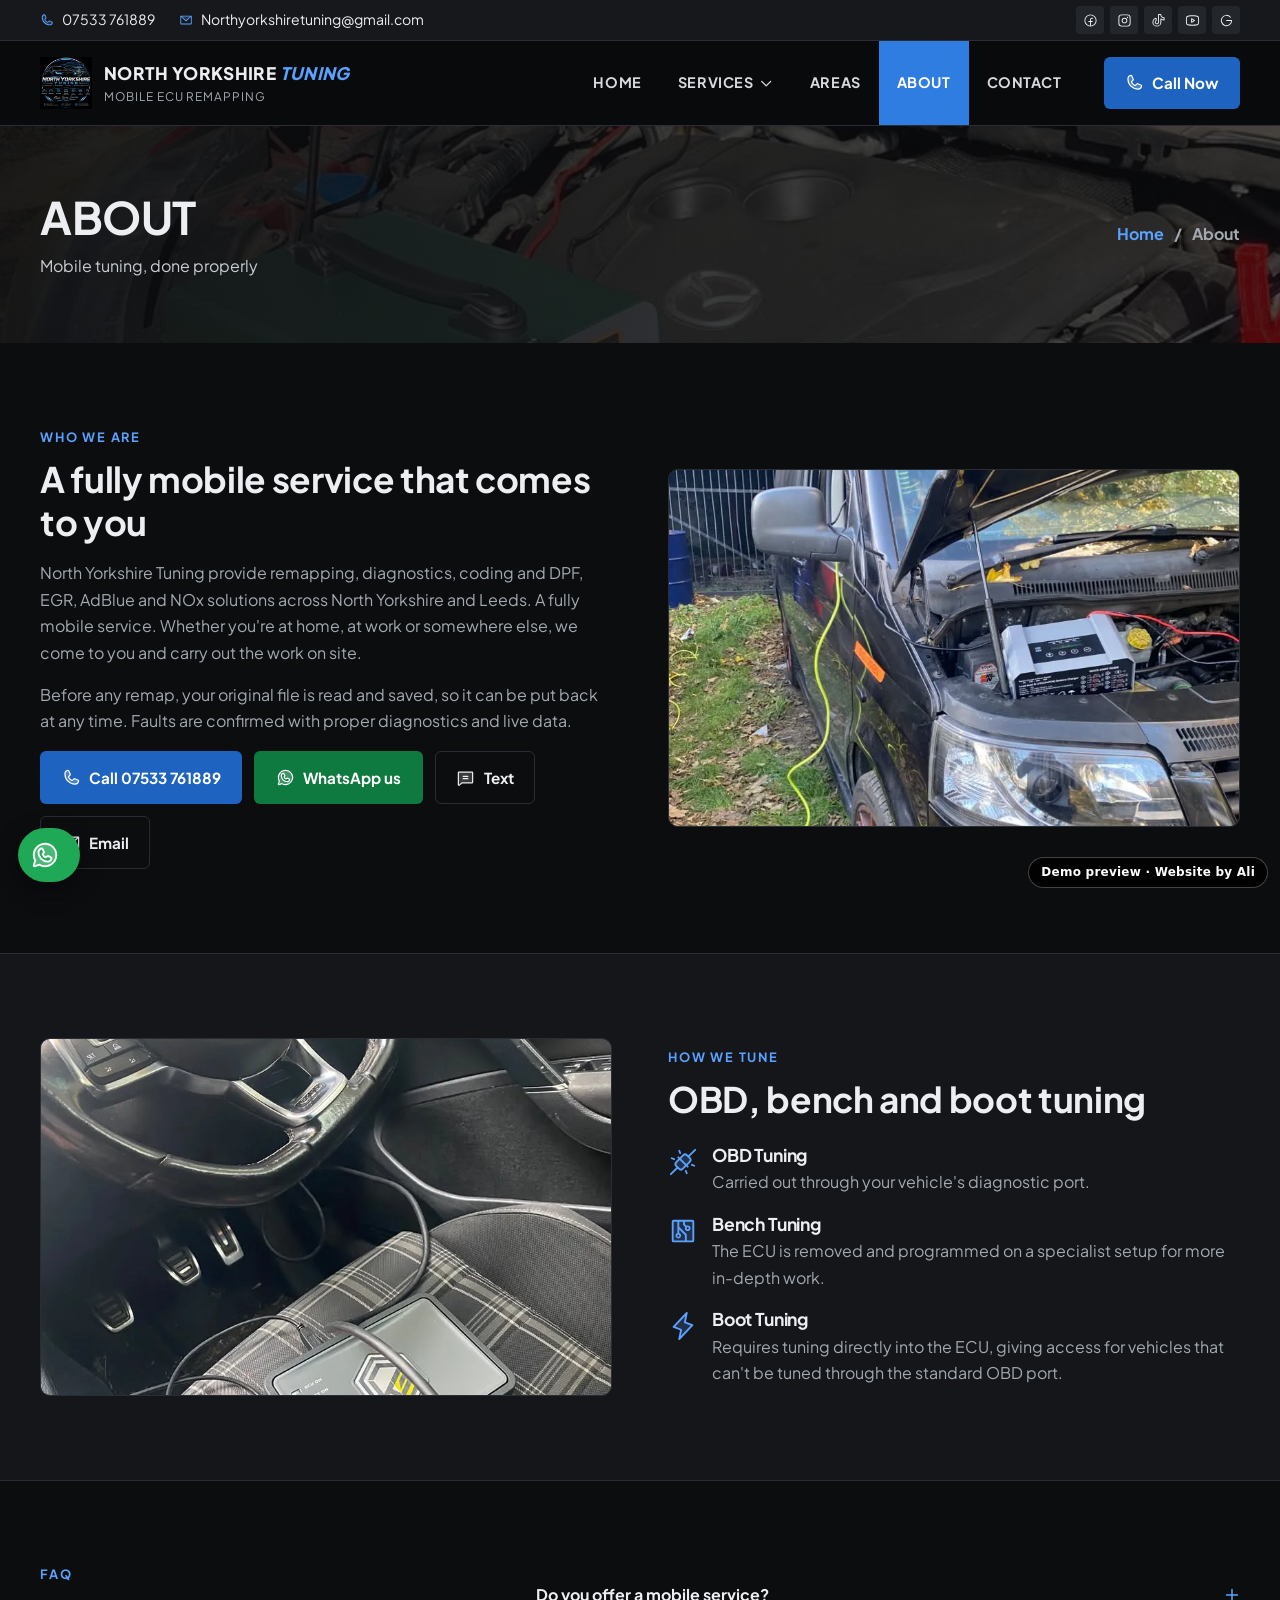
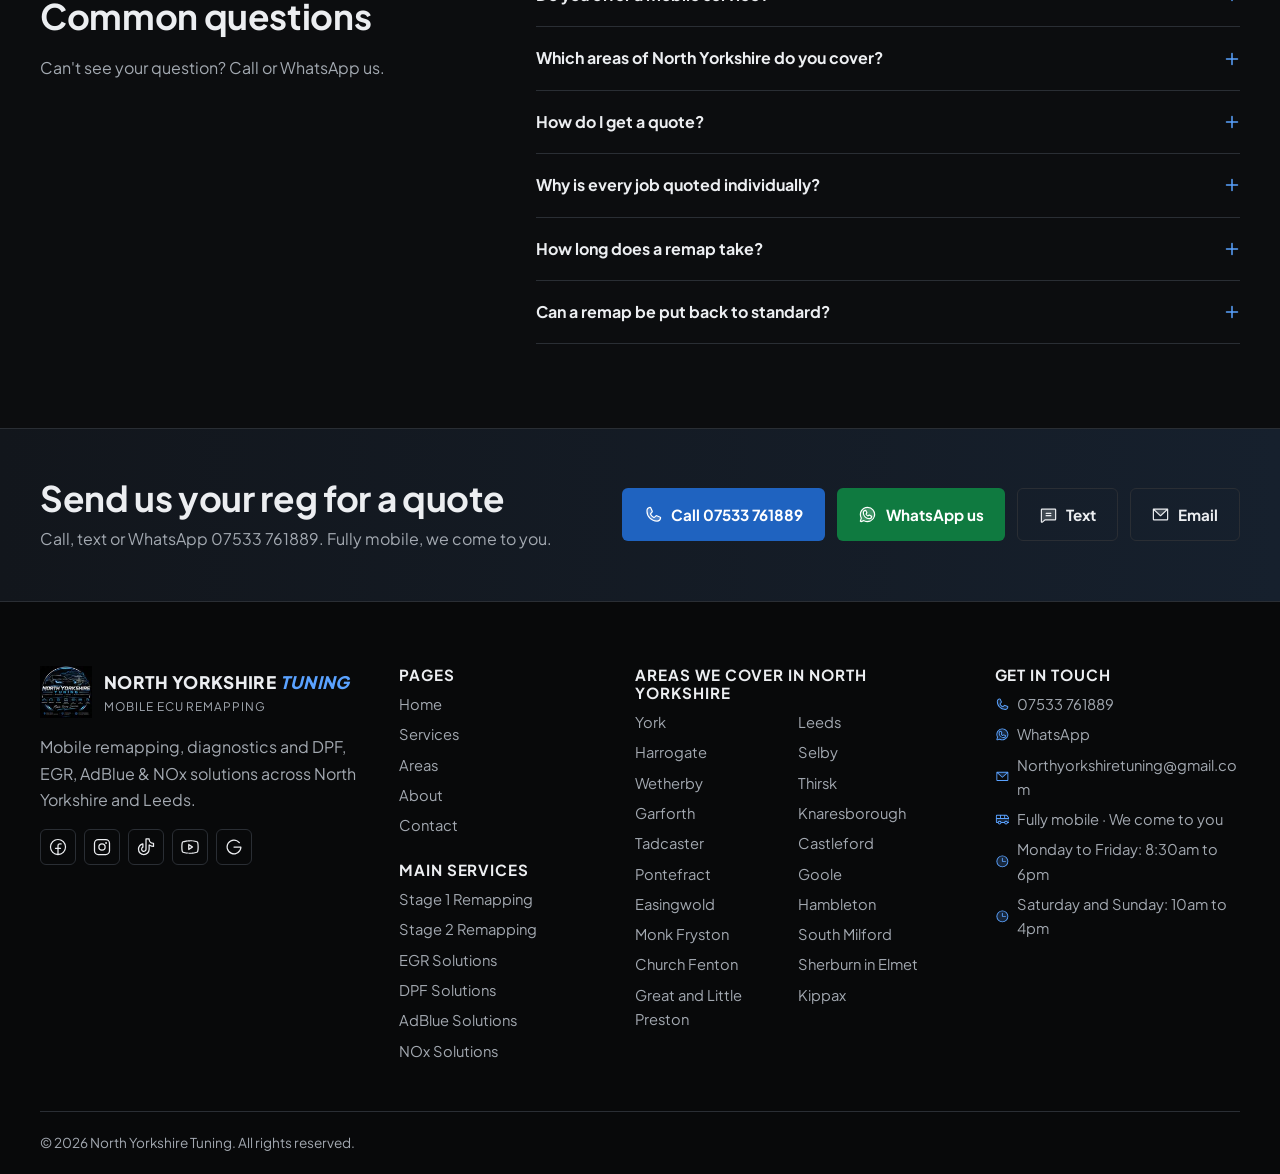
==== commit e762fd95: "Client round: maps link, copy fixes, a11y heading order, perf Co-Authored-By: Claude Sonnet 5.5 <nor" ====
--- a/about.html
+++ b/about.html
@@ -4,14 +4,14 @@
   <meta charset="utf-8">
   <meta name="viewport" content="width=device-width, initial-scale=1">
   <meta name="robots" content="noindex, nofollow">
-  <title>About Us | North Yorkshire Tuning</title>
-  <meta name="description" content="About North Yorkshire Tuning: mobile ECU remapping and diagnostics across North Yorkshire and Leeds.">
+  <title>About Us: Mobile ECU Tuning | North Yorkshire Tuning</title>
+  <meta name="description" content="About North Yorkshire Tuning: a fully mobile ECU remapping, diagnostics and coding service covering North Yorkshire and Leeds. Call 07533 761889 or WhatsApp us.">
   <link rel="canonical" href="https://northyorkshiretuning.co.uk/about.html">
   <meta name="theme-color" content="#0c0d0f">
   <meta property="og:type" content="website">
   <meta property="og:site_name" content="North Yorkshire Tuning">
-  <meta property="og:title" content="About Us | North Yorkshire Tuning">
-  <meta property="og:description" content="About North Yorkshire Tuning: mobile ECU remapping and diagnostics across North Yorkshire and Leeds.">
+  <meta property="og:title" content="About Us: Mobile ECU Tuning | North Yorkshire Tuning">
+  <meta property="og:description" content="About North Yorkshire Tuning: a fully mobile ECU remapping, diagnostics and coding service covering North Yorkshire and Leeds. Call 07533 761889 or WhatsApp us.">
   <meta property="og:url" content="https://northyorkshiretuning.co.uk/about.html">
   <meta property="og:image" content="https://northyorkshiretuning.co.uk/assets/img/logo-560.webp">
   <link rel="icon" type="image/png" sizes="32x32" href="assets/img/favicon-32.png">
@@ -20,7 +20,7 @@
   
   <link rel="stylesheet" href="css/site.css">
   <script>document.documentElement.classList.add("js")</script>
-  <script type="application/ld+json">[{"@context": "https://schema.org", "@type": "AutomotiveBusiness", "name": "North Yorkshire Tuning", "url": "https://northyorkshiretuning.co.uk/", "logo": "https://northyorkshiretuning.co.uk/assets/img/logo-560.webp", "image": "https://northyorkshiretuning.co.uk/assets/img/logo-560.webp", "telephone": "+447533761889", "email": "Northyorkshiretuning@gmail.com", "areaServed": ["North Yorkshire", "Leeds", "York", "Leeds", "Harrogate", "Selby", "Wetherby", "Thirsk", "Garforth", "Knaresborough", "Tadcaster", "Castleford", "Pontefract", "Goole", "Easingwold", "Hambleton", "Monk Fryston", "South Milford", "Church Fenton", "Sherburn in Elmet", "Great and Little Preston", "Kippax"], "openingHoursSpecification": [{"@type": "OpeningHoursSpecification", "dayOfWeek": ["Monday", "Tuesday", "Wednesday", "Thursday", "Friday"], "opens": "08:30", "closes": "18:00"}, {"@type": "OpeningHoursSpecification", "dayOfWeek": ["Saturday", "Sunday"], "opens": "10:00", "closes": "16:00"}], "aggregateRating": {"@type": "AggregateRating", "ratingValue": "5.0", "reviewCount": 2}, "sameAs": ["https://www.facebook.com/Northyorkshiretuning", "https://www.instagram.com/northyorkshiretuning/", "https://www.tiktok.com/@northyorkshiretuning", "https://youtube.com/@northyorkshiretuning", "https://share.google/MzNDLVQzTp25ivE5z"], "makesOffer": [{"@type": "Offer", "itemOffered": {"@type": "Service", "name": "Stage 1 Remapping"}}, {"@type": "Offer", "itemOffered": {"@type": "Service", "name": "Stage 2 Remapping"}}, {"@type": "Offer", "itemOffered": {"@type": "Service", "name": "EGR Solutions"}}, {"@type": "Offer", "itemOffered": {"@type": "Service", "name": "DPF Solutions"}}, {"@type": "Offer", "itemOffered": {"@type": "Service", "name": "AdBlue Solutions"}}, {"@type": "Offer", "itemOffered": {"@type": "Service", "name": "NOx Solutions"}}, {"@type": "Offer", "itemOffered": {"@type": "Service", "name": "Economy Remapping"}}, {"@type": "Offer", "itemOffered": {"@type": "Service", "name": "Pops & Bangs"}}, {"@type": "Offer", "itemOffered": {"@type": "Service", "name": "Hard Cut Limiter"}}, {"@type": "Offer", "itemOffered": {"@type": "Service", "name": "Advanced Diagnostics"}}, {"@type": "Offer", "itemOffered": {"@type": "Service", "name": "ECU Coding"}}, {"@type": "Offer", "itemOffered": {"@type": "Service", "name": "ECU Programming"}}, {"@type": "Offer", "itemOffered": {"@type": "Service", "name": "ECU & TCU Cloning"}}, {"@type": "Offer", "itemOffered": {"@type": "Service", "name": "TCU Tuning"}}, {"@type": "Offer", "itemOffered": {"@type": "Service", "name": "Speed Limiter Removal"}}, {"@type": "Offer", "itemOffered": {"@type": "Service", "name": "Mileage Correction"}}, {"@type": "Offer", "itemOffered": {"@type": "Service", "name": "Other Emissions Software Solutions"}}]}, {"@context": "https://schema.org", "@type": "FAQPage", "mainEntity": [{"@type": "Question", "name": "Do you offer a mobile service?", "acceptedAnswer": {"@type": "Answer", "text": "Yes. Whether you're at home, at work or somewhere else, we come to you and carry out the work on site, anywhere across North Yorkshire and Leeds."}}, {"@type": "Question", "name": "Which areas of North Yorkshire do you cover?", "acceptedAnswer": {"@type": "Answer", "text": "Our regular North Yorkshire service areas include York, Leeds, Harrogate, Selby, Wetherby, Thirsk, Tadcaster, Knaresborough, Castleford, Pontefract, Goole and the villages around them. We also cover other areas nearby in North Yorkshire where practical."}}, {"@type": "Question", "name": "How do I get a quote?", "acceptedAnswer": {"@type": "Answer", "text": "Call, text or WhatsApp us your registration and what you need. The price depends on your vehicle's make, model, engine and ECU type, so we quote each job individually."}}, {"@type": "Question", "name": "Why is every job quoted individually?", "acceptedAnswer": {"@type": "Answer", "text": "Different vehicles need different tuning methods: OBD, bench or boot tuning. The method depends on the make, model, engine and ECU type."}}, {"@type": "Question", "name": "How long does a remap take?", "acceptedAnswer": {"@type": "Answer", "text": "Most OBD remaps take one to two hours. Bench and boot tuning take longer because the ECU is accessed directly."}}, {"@type": "Question", "name": "Can a remap be put back to standard?", "acceptedAnswer": {"@type": "Answer", "text": "Yes. We save your vehicle's original software before we make any changes. If for any reason you're not happy with how it drives after the tune, we can put it back to the original factory settings."}}]}, {"@context": "https://schema.org", "@type": "BreadcrumbList", "itemListElement": [{"@type": "ListItem", "position": 1, "name": "Home", "item": "https://northyorkshiretuning.co.uk/"}, {"@type": "ListItem", "position": 2, "name": "About", "item": "https://northyorkshiretuning.co.uk/about.html"}]}]</script>
+  <script type="application/ld+json">[{"@context": "https://schema.org", "@type": "AutomotiveBusiness", "name": "North Yorkshire Tuning", "url": "https://northyorkshiretuning.co.uk/", "logo": "https://northyorkshiretuning.co.uk/assets/img/logo-560.webp", "image": "https://northyorkshiretuning.co.uk/assets/img/logo-560.webp", "telephone": "+447533761889", "email": "Northyorkshiretuning@gmail.com", "areaServed": ["North Yorkshire", "Leeds", "York", "Leeds", "Harrogate", "Selby", "Wetherby", "Thirsk", "Garforth", "Knaresborough", "Tadcaster", "Castleford", "Pontefract", "Goole", "Easingwold", "Hambleton", "Monk Fryston", "South Milford", "Church Fenton", "Sherburn in Elmet", "Great and Little Preston", "Kippax"], "openingHoursSpecification": [{"@type": "OpeningHoursSpecification", "dayOfWeek": ["Monday", "Tuesday", "Wednesday", "Thursday", "Friday"], "opens": "08:30", "closes": "18:00"}, {"@type": "OpeningHoursSpecification", "dayOfWeek": ["Saturday", "Sunday"], "opens": "10:00", "closes": "16:00"}], "aggregateRating": {"@type": "AggregateRating", "ratingValue": "5.0", "reviewCount": 2}, "sameAs": ["https://www.facebook.com/Northyorkshiretuning", "https://www.instagram.com/northyorkshiretuning/", "https://www.tiktok.com/@northyorkshiretuning", "https://youtube.com/@northyorkshiretuning", "https://maps.app.goo.gl/FvfX6fpjvVrh5ss46"], "makesOffer": [{"@type": "Offer", "itemOffered": {"@type": "Service", "name": "Stage 1 Remapping"}}, {"@type": "Offer", "itemOffered": {"@type": "Service", "name": "Stage 2 Remapping"}}, {"@type": "Offer", "itemOffered": {"@type": "Service", "name": "EGR Solutions"}}, {"@type": "Offer", "itemOffered": {"@type": "Service", "name": "DPF Solutions"}}, {"@type": "Offer", "itemOffered": {"@type": "Service", "name": "AdBlue Solutions"}}, {"@type": "Offer", "itemOffered": {"@type": "Service", "name": "NOx Solutions"}}, {"@type": "Offer", "itemOffered": {"@type": "Service", "name": "Economy Remapping"}}, {"@type": "Offer", "itemOffered": {"@type": "Service", "name": "Pops & Bangs"}}, {"@type": "Offer", "itemOffered": {"@type": "Service", "name": "Hard Cut Limiter"}}, {"@type": "Offer", "itemOffered": {"@type": "Service", "name": "Advanced Diagnostics"}}, {"@type": "Offer", "itemOffered": {"@type": "Service", "name": "ECU Coding"}}, {"@type": "Offer", "itemOffered": {"@type": "Service", "name": "ECU Programming"}}, {"@type": "Offer", "itemOffered": {"@type": "Service", "name": "ECU & TCU Cloning"}}, {"@type": "Offer", "itemOffered": {"@type": "Service", "name": "TCU Tuning"}}, {"@type": "Offer", "itemOffered": {"@type": "Service", "name": "Speed Limiter Removal"}}, {"@type": "Offer", "itemOffered": {"@type": "Service", "name": "Mileage Correction"}}, {"@type": "Offer", "itemOffered": {"@type": "Service", "name": "Other Emissions Software Solutions"}}]}, {"@context": "https://schema.org", "@type": "FAQPage", "mainEntity": [{"@type": "Question", "name": "Do you offer a mobile service?", "acceptedAnswer": {"@type": "Answer", "text": "Yes. Whether you're at home, at work or somewhere else, we come to you and carry out the work on site, anywhere across North Yorkshire and Leeds."}}, {"@type": "Question", "name": "Which areas of North Yorkshire do you cover?", "acceptedAnswer": {"@type": "Answer", "text": "Our regular North Yorkshire service areas include York, Leeds, Harrogate, Selby, Wetherby, Thirsk, Tadcaster, Knaresborough, Castleford, Pontefract, Goole and the villages around them. We also cover other areas nearby in North Yorkshire where practical."}}, {"@type": "Question", "name": "How do I get a quote?", "acceptedAnswer": {"@type": "Answer", "text": "Call, text or WhatsApp us your registration and what you need. The price depends on your vehicle's make, model, engine and ECU type, so we quote each job individually."}}, {"@type": "Question", "name": "Why is every job quoted individually?", "acceptedAnswer": {"@type": "Answer", "text": "Different vehicles need different tuning methods: OBD, bench or boot tuning. The method depends on the make, model, engine and ECU type."}}, {"@type": "Question", "name": "How long does a remap take?", "acceptedAnswer": {"@type": "Answer", "text": "Most OBD remaps take one to two hours. Bench and boot tuning take longer because the ECU is accessed directly."}}, {"@type": "Question", "name": "Can a remap be put back to standard?", "acceptedAnswer": {"@type": "Answer", "text": "Yes. We save your vehicle's original software before we make any changes. If for any reason you're not happy with how it drives after the tune, we can put it back to the original factory settings."}}]}, {"@context": "https://schema.org", "@type": "BreadcrumbList", "itemListElement": [{"@type": "ListItem", "position": 1, "name": "Home", "item": "https://northyorkshiretuning.co.uk/"}, {"@type": "ListItem", "position": 2, "name": "About", "item": "https://northyorkshiretuning.co.uk/about.html"}]}]</script>
 </head>
 <body>
   <svg width="0" height="0" style="position:absolute" aria-hidden="true"><symbol id="i-phone-duotone" viewBox="0 0 256 256"><g fill="currentColor"><path d="M223.94 174.08A48.33 48.33 0 0 1 176 216A136 136 0 0 1 40 80a48.33 48.33 0 0 1 41.92-47.94a8 8 0 0 1 8.3 4.8l21.13 47.2a8 8 0 0 1-.66 7.53L89.32 117a7.93 7.93 0 0 0-.54 7.81c8.27 16.93 25.77 34.22 42.75 42.41a7.92 7.92 0 0 0 7.83-.59l25-21.3a8 8 0 0 1 7.59-.69l47.16 21.13a8 8 0 0 1 4.83 8.31" opacity=".2"/><path d="m222.37 158.46l-47.11-21.11l-.13-.06a16 16 0 0 0-15.17 1.4a8 8 0 0 0-.75.56L134.87 160c-15.42-7.49-31.34-23.29-38.83-38.51l20.78-24.71c.2-.25.39-.5.57-.77a16 16 0 0 0 1.32-15.06v-.12L97.54 33.64a16 16 0 0 0-16.62-9.52A56.26 56.26 0 0 0 32 80c0 79.4 64.6 144 144 144a56.26 56.26 0 0 0 55.88-48.92a16 16 0 0 0-9.51-16.62M176 208A128.14 128.14 0 0 1 48 80a40.2 40.2 0 0 1 34.87-40a.6.6 0 0 0 0 .12l21 47l-20.67 24.74a6 6 0 0 0-.57.77a16 16 0 0 0-1 15.7c9.06 18.53 27.73 37.06 46.46 46.11a16 16 0 0 0 15.75-1.14a8 8 0 0 0 .74-.56L168.89 152l47 21.05h.11A40.21 40.21 0 0 1 176 208"/></g></symbol><symbol id="i-whatsapp-logo-duotone" viewBox="0 0 256 256"><g fill="currentColor"><path d="M128 32a96 96 0 0 0-83.11 144.07l-12.47 37.39a8 8 0 0 0 10.12 10.12l37.39-12.47A96 96 0 1 0 128 32m24 152a80 80 0 0 1-80-80a32 32 0 0 1 32-32l16 32l-12.32 18.47a48.2 48.2 0 0 0 25.85 25.85L152 136l32 16a32 32 0 0 1-32 32" opacity=".2"/><path d="m187.58 144.84l-32-16a8 8 0 0 0-8 .5l-14.69 9.8a40.55 40.55 0 0 1-16-16l9.8-14.69a8 8 0 0 0 .5-8l-16-32A8 8 0 0 0 104 64a40 40 0 0 0-40 40a88.1 88.1 0 0 0 88 88a40 40 0 0 0 40-40a8 8 0 0 0-4.42-7.16M152 176a72.08 72.08 0 0 1-72-72a24 24 0 0 1 19.29-23.54l11.48 23L101 118a8 8 0 0 0-.73 7.51a56.47 56.47 0 0 0 30.15 30.15A8 8 0 0 0 138 155l14.62-9.74l23 11.48A24 24 0 0 1 152 176M128 24a104 104 0 0 0-91.82 152.88l-11.35 34.05a16 16 0 0 0 20.24 20.24l34.05-11.35A104 104 0 1 0 128 24m0 192a87.87 87.87 0 0 1-44.06-11.81a8 8 0 0 0-6.54-.67L40 216l12.47-37.4a8 8 0 0 0-.66-6.54A88 88 0 1 1 128 216"/></g></symbol><symbol id="i-chat-text-duotone" viewBox="0 0 256 256"><g fill="currentColor"><path d="M224 64v128a8 8 0 0 1-8 8H80l-34.85 30.11A8 8 0 0 1 32 224V64a8 8 0 0 1 8-8h176a8 8 0 0 1 8 8" opacity=".2"/><path d="M216 48H40a16 16 0 0 0-16 16v160a15.85 15.85 0 0 0 9.24 14.5A16.1 16.1 0 0 0 40 240a15.9 15.9 0 0 0 10.25-3.78l.09-.07L83 208h133a16 16 0 0 0 16-16V64a16 16 0 0 0-16-16m0 144H80a8 8 0 0 0-5.23 1.95L40 224V64h176ZM88 112a8 8 0 0 1 8-8h64a8 8 0 0 1 0 16H96a8 8 0 0 1-8-8m0 32a8 8 0 0 1 8-8h64a8 8 0 1 1 0 16H96a8 8 0 0 1-8-8"/></g></symbol><symbol id="i-envelope-simple-duotone" viewBox="0 0 256 256"><g fill="currentColor"><path d="m224 56l-96 88l-96-88Z" opacity=".2"/><path d="M224 48H32a8 8 0 0 0-8 8v136a16 16 0 0 0 16 16h176a16 16 0 0 0 16-16V56a8 8 0 0 0-8-8m-20.57 16L128 133.15L52.57 64ZM216 192H40V74.19l82.59 75.71a8 8 0 0 0 10.82 0L216 74.19z"/></g></symbol><symbol id="i-facebook-logo" viewBox="0 0 256 256"><path fill="currentColor" d="M128 24a104 104 0 1 0 104 104A104.11 104.11 0 0 0 128 24m8 191.63V152h24a8 8 0 0 0 0-16h-24v-24a16 16 0 0 1 16-16h16a8 8 0 0 0 0-16h-16a32 32 0 0 0-32 32v24H96a8 8 0 0 0 0 16h24v63.63a88 88 0 1 1 16 0"/></symbol><symbol id="i-instagram-logo" viewBox="0 0 256 256"><path fill="currentColor" d="M128 80a48 48 0 1 0 48 48a48.05 48.05 0 0 0-48-48m0 80a32 32 0 1 1 32-32a32 32 0 0 1-32 32m48-136H80a56.06 56.06 0 0 0-56 56v96a56.06 56.06 0 0 0 56 56h96a56.06 56.06 0 0 0 56-56V80a56.06 56.06 0 0 0-56-56m40 152a40 40 0 0 1-40 40H80a40 40 0 0 1-40-40V80a40 40 0 0 1 40-40h96a40 40 0 0 1 40 40ZM192 76a12 12 0 1 1-12-12a12 12 0 0 1 12 12"/></symbol><symbol id="i-tiktok-logo" viewBox="0 0 256 256"><path fill="currentColor" d="M224 72a48.05 48.05 0 0 1-48-48a8 8 0 0 0-8-8h-40a8 8 0 0 0-8 8v132a20 20 0 1 1-28.57-18.08a8 8 0 0 0 4.57-7.23V88a8 8 0 0 0-9.4-7.88C50.91 86.48 24 119.1 24 156a76 76 0 0 0 152 0v-39.71A103.25 103.25 0 0 0 224 128a8 8 0 0 0 8-8V80a8 8 0 0 0-8-8m-8 39.64a87.2 87.2 0 0 1-43.33-16.15A8 8 0 0 0 160 102v54a60 60 0 0 1-120 0c0-25.9 16.64-49.13 40-57.6v27.67A36 36 0 1 0 136 156V32h24.5A64.14 64.14 0 0 0 216 87.5Z"/></symbol><symbol id="i-youtube-logo" viewBox="0 0 256 256"><path fill="currentColor" d="m164.44 121.34l-48-32A8 8 0 0 0 104 96v64a8 8 0 0 0 12.44 6.66l48-32a8 8 0 0 0 0-13.32M120 145.05V111l25.58 17Zm114.33-75.53a24 24 0 0 0-14.49-16.4C185.56 39.88 131 40 128 40s-57.56-.12-91.84 13.12a24 24 0 0 0-14.49 16.4C19.08 79.5 16 97.74 16 128s3.08 48.5 5.67 58.48a24 24 0 0 0 14.49 16.41C69 215.56 120.4 216 127.34 216h1.32c6.94 0 58.37-.44 91.18-13.11a24 24 0 0 0 14.49-16.41c2.59-10 5.67-28.22 5.67-58.48s-3.08-48.5-5.67-58.48m-15.49 113a8 8 0 0 1-4.77 5.49c-31.65 12.22-85.48 12-86 12H128c-.54 0-54.33.2-86-12a8 8 0 0 1-4.77-5.49C34.8 173.39 32 156.57 32 128s2.8-45.39 5.16-54.47A8 8 0 0 1 41.93 68c30.52-11.79 81.66-12 85.85-12h.27c.54 0 54.38-.18 86 12a8 8 0 0 1 4.77 5.49C221.2 82.61 224 99.43 224 128s-2.8 45.39-5.16 54.47Z"/></symbol><symbol id="i-google-logo" viewBox="0 0 256 256"><path fill="currentColor" d="M224 128a96 96 0 1 1-21.95-61.09a8 8 0 1 1-12.33 10.18A80 80 0 1 0 207.6 136H128a8 8 0 0 1 0-16h88a8 8 0 0 1 8 8"/></symbol><symbol id="i-map-pin-duotone" viewBox="0 0 256 256"><g fill="currentColor"><path d="M128 24a80 80 0 0 0-80 80c0 72 80 128 80 128s80-56 80-128a80 80 0 0 0-80-80m0 112a32 32 0 1 1 32-32a32 32 0 0 1-32 32" opacity=".2"/><path d="M128 64a40 40 0 1 0 40 40a40 40 0 0 0-40-40m0 64a24 24 0 1 1 24-24a24 24 0 0 1-24 24m0-112a88.1 88.1 0 0 0-88 88c0 31.4 14.51 64.68 42 96.25a254.2 254.2 0 0 0 41.45 38.3a8 8 0 0 0 9.18 0a254.2 254.2 0 0 0 41.37-38.3c27.45-31.57 42-64.85 42-96.25a88.1 88.1 0 0 0-88-88m0 206c-16.53-13-72-60.75-72-118a72 72 0 0 1 144 0c0 57.23-55.47 105-72 118"/></g></symbol><symbol id="i-shield-check-duotone" viewBox="0 0 256 256"><g fill="currentColor"><path d="M216 56v56c0 96-88 120-88 120s-88-24-88-120V56a8 8 0 0 1 8-8h160a8 8 0 0 1 8 8" opacity=".2"/><path d="M208 40H48a16 16 0 0 0-16 16v56c0 52.72 25.52 84.67 46.93 102.19c23.06 18.86 46 25.26 47 25.53a8 8 0 0 0 4.2 0c1-.27 23.91-6.67 47-25.53C198.48 196.67 224 164.72 224 112V56a16 16 0 0 0-16-16m0 72c0 37.07-13.66 67.16-40.6 89.42a129.3 129.3 0 0 1-39.4 22.2a128.3 128.3 0 0 1-38.92-21.81C61.82 179.51 48 149.3 48 112V56h160ZM82.34 141.66a8 8 0 0 1 11.32-11.32L112 148.69l50.34-50.35a8 8 0 0 1 11.32 11.32l-56 56a8 8 0 0 1-11.32 0Z"/></g></symbol><symbol id="i-floppy-disk-duotone" viewBox="0 0 256 256"><g fill="currentColor"><path d="M216 83.31V208a8 8 0 0 1-8 8h-32v-64a8 8 0 0 0-8-8H88a8 8 0 0 0-8 8v64H48a8 8 0 0 1-8-8V48a8 8 0 0 1 8-8h124.69a8 8 0 0 1 5.65 2.34l35.32 35.32a8 8 0 0 1 2.34 5.65" opacity=".2"/><path d="M219.31 72L184 36.69A15.86 15.86 0 0 0 172.69 32H48a16 16 0 0 0-16 16v160a16 16 0 0 0 16 16h160a16 16 0 0 0 16-16V83.31A15.86 15.86 0 0 0 219.31 72M168 208H88v-56h80Zm40 0h-24v-56a16 16 0 0 0-16-16H88a16 16 0 0 0-16 16v56H48V48h124.69L208 83.31ZM160 72a8 8 0 0 1-8 8H96a8 8 0 0 1 0-16h56a8 8 0 0 1 8 8"/></g></symbol><symbol id="i-van-duotone" viewBox="0 0 256 256"><g fill="currentColor"><path d="M248 112v64a8 8 0 0 1-8 8h-24a24 24 0 0 0-48 0h-64a24 24 0 0 0-48 0H32a8 8 0 0 1-8-8v-64Z" opacity=".2"/><path d="m254.07 106.79l-45.54-53.06A16 16 0 0 0 196.26 48H32a16 16 0 0 0-16 16v112a16 16 0 0 0 16 16h17a32 32 0 0 0 62 0h50a32 32 0 0 0 62 0h17a16 16 0 0 0 16-16v-64a8 8 0 0 0-1.93-5.21M230.59 104H176V64h20.26ZM104 104V64h56v40ZM88 64v40H32V64Zm-8 136a16 16 0 1 1 16-16a16 16 0 0 1-16 16m112 0a16 16 0 1 1 16-16a16 16 0 0 1-16 16m31-24a32 32 0 0 0-62 0h-50a32 32 0 0 0-62 0H32v-56h208v56Z"/></g></symbol><symbol id="i-gauge-duotone" viewBox="0 0 256 256"><g fill="currentColor"><path d="M232 152v24a8 8 0 0 1-8 8H32a8 8 0 0 1-8-8v-22.87C24 95.65 70.15 48.2 127.63 48A104 104 0 0 1 232 152" opacity=".2"/><path d="M207.06 72.67A111.24 111.24 0 0 0 128 40h-.4C66.07 40.21 16 91 16 153.13V176a16 16 0 0 0 16 16h192a16 16 0 0 0 16-16v-24a111.25 111.25 0 0 0-32.94-79.33M224 176H119.71l54.76-75.3a8 8 0 0 0-12.94-9.42L99.92 176H32v-22.87c0-3.08.15-6.12.43-9.13H56a8 8 0 0 0 0-16H35.27c10.32-38.86 44-68.24 84.73-71.66V80a8 8 0 0 0 16 0V56.33A96.14 96.14 0 0 1 221 128h-21a8 8 0 0 0 0 16h23.67c.21 2.65.33 5.31.33 8Z"/></g></symbol><symbol id="i-lightning-duotone" viewBox="0 0 256 256"><g fill="currentColor"><path d="m96 240l16-80l-64-24L160 16l-16 80l64 24Z" opacity=".2"/><path d="M215.79 118.17a8 8 0 0 0-5-5.66L153.18 90.9l14.66-73.33a8 8 0 0 0-13.69-7l-112 120a8 8 0 0 0 3 13l57.63 21.61l-14.62 73.25a8 8 0 0 0 13.69 7l112-120a8 8 0 0 0 1.94-7.26M109.37 214l10.47-52.38a8 8 0 0 0-5-9.06L62 132.71l84.62-90.66l-10.46 52.38a8 8 0 0 0 5 9.06l52.8 19.8Z"/></g></symbol><symbol id="i-arrows-clockwise-duotone" viewBox="0 0 256 256"><g fill="currentColor"><path d="M216 128a88 88 0 1 1-88-88a88 88 0 0 1 88 88" opacity=".2"/><path d="M224 48v48a8 8 0 0 1-8 8h-48a8 8 0 0 1 0-16h28.69l-14.63-14.63a79.56 79.56 0 0 0-56.13-23.43h-.45a79.52 79.52 0 0 0-55.89 22.77a8 8 0 0 1-11.18-11.44a96 96 0 0 1 135 .79L208 76.69V48a8 8 0 0 1 16 0m-37.59 135.29a80 80 0 0 1-112.47-.66L59.31 168H88a8 8 0 0 0 0-16H40a8 8 0 0 0-8 8v48a8 8 0 0 0 16 0v-28.69l14.63 14.63A95.43 95.43 0 0 0 130 222.06h.53a95.36 95.36 0 0 0 67.07-27.33a8 8 0 0 0-11.18-11.44Z"/></g></symbol><symbol id="i-wind-duotone" viewBox="0 0 256 256"><g fill="currentColor"><path d="M120 96a24 24 0 1 1 24-24a24 24 0 0 1-24 24m88-16a24 24 0 1 0 24 24a24 24 0 0 0-24-24m-56 80a24 24 0 1 0 24 24a24 24 0 0 0-24-24" opacity=".2"/><path d="M184 184a32 32 0 0 1-32 32c-13.7 0-26.95-8.93-31.5-21.22a8 8 0 0 1 15-5.56C137.74 195.27 145 200 152 200a16 16 0 0 0 0-32H40a8 8 0 0 1 0-16h112a32 32 0 0 1 32 32m-64-80a32 32 0 0 0 0-64c-13.7 0-26.95 8.93-31.5 21.22a8 8 0 0 0 15 5.56C105.74 60.73 113 56 120 56a16 16 0 0 1 0 32H24a8 8 0 0 0 0 16Zm88-32c-13.7 0-26.95 8.93-31.5 21.22a8 8 0 0 0 15 5.56C193.74 92.73 201 88 208 88a16 16 0 0 1 0 32H32a8 8 0 0 0 0 16h176a32 32 0 0 0 0-64"/></g></symbol><symbol id="i-drop-duotone" viewBox="0 0 256 256"><g fill="currentColor"><path d="M208 144a80 80 0 0 1-160 0c0-72 80-128 80-128s80 56 80 128" opacity=".2"/><path d="M174 47.75a254.2 254.2 0 0 0-41.45-38.3a8 8 0 0 0-9.18 0A254.2 254.2 0 0 0 82 47.75C54.51 79.32 40 112.6 40 144a88 88 0 0 0 176 0c0-31.4-14.51-64.68-42-96.25M128 216a72.08 72.08 0 0 1-72-72c0-57.23 55.47-105 72-118c16.53 13 72 60.75 72 118a72.08 72.08 0 0 1-72 72m55.89-62.66a57.6 57.6 0 0 1-46.56 46.55a9 9 0 0 1-1.33.11a8 8 0 0 1-1.32-15.89c16.57-2.79 30.63-16.85 33.44-33.45a8 8 0 0 1 15.78 2.68Z"/></g></symbol><symbol id="i-flask-duotone" viewBox="0 0 256 256"><g fill="currentColor"><path d="M208 216H48a8 8 0 0 1-6.86-12.12l30.48-50.8c13.23-2.48 32-1.41 56.37 10.92c32.25 16.33 54.75 12.91 67.5 7.65l19.34 32.23A8 8 0 0 1 208 216" opacity=".2"/><path d="M221.69 199.77L160 96.92V40h8a8 8 0 0 0 0-16H88a8 8 0 0 0 0 16h8v56.92L34.31 199.77A16 16 0 0 0 48 224h160a16 16 0 0 0 13.72-24.23Zm-110.83-96.52a7.93 7.93 0 0 0 1.14-4.11V40h32v59.14a7.93 7.93 0 0 0 1.14 4.11L183.36 167c-12 2.37-29.07 1.37-51.75-10.11c-15.91-8.05-31.05-12.32-45.22-12.81ZM48 208l28.54-47.58c14.25-1.73 30.31 1.85 47.82 10.72c19 9.61 35 12.88 48 12.88a69.9 69.9 0 0 0 19.55-2.7L208 208Z"/></g></symbol><symbol id="i-gear-six-duotone" viewBox="0 0 256 256"><g fill="currentColor"><path d="m230.1 108.76l-31.85-18.14c-.64-1.16-1.31-2.29-2-3.41l-.12-36A104.6 104.6 0 0 0 162 32l-32 17.89h-4L94 32a104.6 104.6 0 0 0-34.11 19.25l-.16 36c-.7 1.12-1.37 2.26-2 3.41l-31.84 18.1a99.2 99.2 0 0 0 0 38.46l31.85 18.14c.64 1.16 1.31 2.29 2 3.41l.12 36A104.6 104.6 0 0 0 94 224l32-17.87h4L162 224a104.6 104.6 0 0 0 34.08-19.25l.16-36c.7-1.12 1.37-2.26 2-3.41l31.84-18.1a99.2 99.2 0 0 0 .02-38.48M128 168a40 40 0 1 1 40-40a40 40 0 0 1-40 40" opacity=".2"/><path d="M128 80a48 48 0 1 0 48 48a48.05 48.05 0 0 0-48-48m0 80a32 32 0 1 1 32-32a32 32 0 0 1-32 32m109.94-52.79a8 8 0 0 0-3.89-5.4l-29.83-17l-.12-33.62a8 8 0 0 0-2.83-6.08a111.9 111.9 0 0 0-36.72-20.67a8 8 0 0 0-6.46.59L128 41.85L97.88 25a8 8 0 0 0-6.47-.6a111.9 111.9 0 0 0-36.68 20.75a8 8 0 0 0-2.83 6.07l-.15 33.65l-29.83 17a8 8 0 0 0-3.89 5.4a106.5 106.5 0 0 0 0 41.56a8 8 0 0 0 3.89 5.4l29.83 17l.12 33.63a8 8 0 0 0 2.83 6.08a111.9 111.9 0 0 0 36.72 20.67a8 8 0 0 0 6.46-.59L128 214.15L158.12 231a7.9 7.9 0 0 0 3.9 1a8.1 8.1 0 0 0 2.57-.42a112.1 112.1 0 0 0 36.68-20.73a8 8 0 0 0 2.83-6.07l.15-33.65l29.83-17a8 8 0 0 0 3.89-5.4a106.5 106.5 0 0 0-.03-41.52m-15 34.91l-28.57 16.25a8 8 0 0 0-3 3c-.58 1-1.19 2.06-1.81 3.06a7.94 7.94 0 0 0-1.22 4.21l-.15 32.25a95.9 95.9 0 0 1-25.37 14.3L134 199.13a8 8 0 0 0-3.91-1h-3.83a8.1 8.1 0 0 0-4.1 1l-28.84 16.1A96 96 0 0 1 67.88 201l-.11-32.2a8 8 0 0 0-1.22-4.22c-.62-1-1.23-2-1.8-3.06a8.1 8.1 0 0 0-3-3.06l-28.6-16.29a90.5 90.5 0 0 1 0-28.26l28.52-16.28a8 8 0 0 0 3-3c.58-1 1.19-2.06 1.81-3.06a7.94 7.94 0 0 0 1.22-4.21l.15-32.25a95.9 95.9 0 0 1 25.37-14.3L122 56.87a8 8 0 0 0 4.1 1h3.64a8 8 0 0 0 4.1-1l28.84-16.1A96 96 0 0 1 188.12 55l.11 32.2a8 8 0 0 0 1.22 4.22c.62 1 1.23 2 1.8 3.06a8.1 8.1 0 0 0 3 3.06l28.6 16.29a90.5 90.5 0 0 1 .05 28.29Z"/></g></symbol><symbol id="i-speedometer-duotone" viewBox="0 0 256 256"><g fill="currentColor"><path d="M232 152a103.9 103.9 0 0 1-5.9 34.63a8 8 0 0 1-7.57 5.37H37.46a8.05 8.05 0 0 1-7.57-5.41a104 104 0 0 1-5.89-35.4C24.44 94 71.73 47.49 129 48a104 104 0 0 1 103 104" opacity=".2"/><path d="m114.34 154.34l96-96a8 8 0 0 1 11.32 11.32l-96 96a8 8 0 0 1-11.32-11.32M128 88a63.9 63.9 0 0 1 20.44 3.33a8 8 0 1 0 5.11-15.16a80 80 0 0 0-105.06 84.71a8 8 0 0 0 7.94 7.12c.29 0 .59 0 .89-.05a8 8 0 0 0 7.07-8.83A65 65 0 0 1 64 152a64.07 64.07 0 0 1 64-64m99.74 13a8 8 0 0 0-14.24 7.3a96.27 96.27 0 0 1 5 75.71l-181.1-.07A96.24 96.24 0 0 1 128 56h.88a95 95 0 0 1 42.82 10.5a8 8 0 1 0 7.3-14.23A110.8 110.8 0 0 0 129 40h-1A112.05 112.05 0 0 0 22.35 189.25A16.07 16.07 0 0 0 37.46 200h181.07a16 16 0 0 0 15.11-10.71a112.35 112.35 0 0 0-5.9-88.3Z"/></g></symbol><symbol id="i-magnifying-glass-duotone" viewBox="0 0 256 256"><g fill="currentColor"><path d="M192 112a80 80 0 1 1-80-80a80 80 0 0 1 80 80" opacity=".2"/><path d="m229.66 218.34l-50.06-50.06a88.21 88.21 0 1 0-11.32 11.31l50.06 50.07a8 8 0 0 0 11.32-11.32M40 112a72 72 0 1 1 72 72a72.08 72.08 0 0 1-72-72"/></g></symbol><symbol id="i-code-duotone" viewBox="0 0 256 256"><g fill="currentColor"><path d="m240 128l-48 40H64l-48-40l48-40h128Z" opacity=".2"/><path d="M69.12 94.15L28.5 128l40.62 33.85a8 8 0 1 1-10.24 12.29l-48-40a8 8 0 0 1 0-12.29l48-40a8 8 0 0 1 10.24 12.3m176 27.7l-48-40a8 8 0 1 0-10.24 12.3L227.5 128l-40.62 33.85a8 8 0 1 0 10.24 12.29l48-40a8 8 0 0 0 0-12.29m-82.39-89.37a8 8 0 0 0-10.25 4.79l-64 176a8 8 0 0 0 4.79 10.26A8.1 8.1 0 0 0 96 224a8 8 0 0 0 7.52-5.27l64-176a8 8 0 0 0-4.79-10.25"/></g></symbol><symbol id="i-cpu-duotone" viewBox="0 0 256 256"><g fill="currentColor"><path d="M200 48H56a8 8 0 0 0-8 8v144a8 8 0 0 0 8 8h144a8 8 0 0 0 8-8V56a8 8 0 0 0-8-8m-48 104h-48v-48h48Z" opacity=".2"/><path d="M152 96h-48a8 8 0 0 0-8 8v48a8 8 0 0 0 8 8h48a8 8 0 0 0 8-8v-48a8 8 0 0 0-8-8m-8 48h-32v-32h32Zm88 0h-16v-32h16a8 8 0 0 0 0-16h-16V56a16 16 0 0 0-16-16h-40V24a8 8 0 0 0-16 0v16h-32V24a8 8 0 0 0-16 0v16H56a16 16 0 0 0-16 16v40H24a8 8 0 0 0 0 16h16v32H24a8 8 0 0 0 0 16h16v40a16 16 0 0 0 16 16h40v16a8 8 0 0 0 16 0v-16h32v16a8 8 0 0 0 16 0v-16h40a16 16 0 0 0 16-16v-40h16a8 8 0 0 0 0-16m-32 56H56V56h144z"/></g></symbol><symbol id="i-copy-duotone" viewBox="0 0 256 256"><g fill="currentColor"><path d="M216 40v128h-48V88H88V40Z" opacity=".2"/><path d="M216 32H88a8 8 0 0 0-8 8v40H40a8 8 0 0 0-8 8v128a8 8 0 0 0 8 8h128a8 8 0 0 0 8-8v-40h40a8 8 0 0 0 8-8V40a8 8 0 0 0-8-8m-56 176H48V96h112Zm48-48h-32V88a8 8 0 0 0-8-8H96V48h112Z"/></g></symbol><symbol id="i-hash-duotone" viewBox="0 0 256 256"><g fill="currentColor"><path d="m165.82 96l-11.64 64h-64l11.64-64Z" opacity=".2"/><path d="M224 88h-48.6l8.47-46.57a8 8 0 0 0-15.74-2.86l-9 49.43H111.4l8.47-46.57a8 8 0 0 0-15.74-2.86L95.14 88H48a8 8 0 0 0 0 16h44.23l-8.73 48H32a8 8 0 0 0 0 16h48.6l-8.47 46.57a8 8 0 0 0 6.44 9.3A8 8 0 0 0 80 224a8 8 0 0 0 7.86-6.57l9-49.43h47.74l-8.47 46.57a8 8 0 0 0 6.44 9.3a8 8 0 0 0 1.43.13a8 8 0 0 0 7.86-6.57l9-49.43H208a8 8 0 0 0 0-16h-44.23l8.73-48H224a8 8 0 0 0 0-16m-76.5 64H99.77l8.73-48h47.73Z"/></g></symbol><symbol id="i-plugs-connected-duotone" viewBox="0 0 256 256"><g fill="currentColor"><path d="m185 127l-58 58a24 24 0 0 1-33.94 0L71 162.91A24 24 0 0 1 71 129l58-58a24 24 0 0 1 33.94 0L185 93.09a24 24 0 0 1 0 33.91" opacity=".2"/><path d="M237.66 18.34a8 8 0 0 0-11.32 0l-52.4 52.41l-5.37-5.38a32.05 32.05 0 0 0-45.26 0L100 88.69l-6.34-6.35a8 8 0 0 0-11.32 11.32l6.35 6.34l-23.32 23.31a32 32 0 0 0 0 45.26l5.38 5.37l-52.41 52.4a8 8 0 0 0 11.32 11.32l52.4-52.41l5.37 5.38a32.06 32.06 0 0 0 45.26 0L156 167.31l6.34 6.35a8 8 0 0 0 11.32-11.32l-6.35-6.34l23.32-23.31a32 32 0 0 0 0-45.26l-5.38-5.37l52.41-52.4a8 8 0 0 0 0-11.32m-116.29 161a16 16 0 0 1-22.62 0l-22.06-22.09a16 16 0 0 1 0-22.62L100 111.31L144.69 156Zm57.94-57.94L156 144.69L111.31 100l23.32-23.31a16 16 0 0 1 22.62 0l22.06 22a16 16 0 0 1 0 22.63ZM88.57 35a8 8 0 0 1 14.86-6l8 20a8 8 0 0 1-14.86 6Zm-64 58A8 8 0 0 1 35 88.57l20 8a8 8 0 0 1-6 14.86l-20-8A8 8 0 0 1 24.57 93m206.86 70a8 8 0 0 1-10.4 4.46l-20-8a8 8 0 1 1 5.97-14.89l20 8a8 8 0 0 1 4.43 10.43m-64 58.06a8 8 0 0 1-14.86 5.94l-8-20a8 8 0 0 1 14.86-6Z"/></g></symbol><symbol id="i-circuitry-duotone" viewBox="0 0 256 256"><g fill="currentColor"><path d="M208 40H48a8 8 0 0 0-8 8v160a8 8 0 0 0 8 8h160a8 8 0 0 0 8-8V48a8 8 0 0 0-8-8M88 184a16 16 0 1 1 16-16a16 16 0 0 1-16 16m80-64a16 16 0 1 1 16-16a16 16 0 0 1-16 16" opacity=".2"/><path d="M208 32H48a16 16 0 0 0-16 16v160a16 16 0 0 0 16 16h160a16 16 0 0 0 16-16V48a16 16 0 0 0-16-16M88 160a8 8 0 1 1-8 8a8 8 0 0 1 8-8M48 48h32v97.38a24 24 0 1 0 16 0v-30.07l48 48V208H48Zm160 160h-48v-48a8 8 0 0 0-2.34-5.66L96 92.69V48h32v24a8 8 0 0 0 2.34 5.66l16 16A23.74 23.74 0 0 0 144 104a24 24 0 1 0 24-24a23.74 23.74 0 0 0-10.34 2.35L144 68.69V48h64zM168 96a8 8 0 1 1-8 8a8 8 0 0 1 8-8"/></g></symbol><symbol id="i-check-circle-fill" viewBox="0 0 256 256"><path fill="currentColor" d="M128 24a104 104 0 1 0 104 104A104.11 104.11 0 0 0 128 24m45.66 85.66l-56 56a8 8 0 0 1-11.32 0l-24-24a8 8 0 0 1 11.32-11.32L112 148.69l50.34-50.35a8 8 0 0 1 11.32 11.32"/></symbol><symbol id="i-arrow-right-bold" viewBox="0 0 256 256"><path fill="currentColor" d="m224.49 136.49l-72 72a12 12 0 0 1-17-17L187 140H40a12 12 0 0 1 0-24h147l-51.49-51.52a12 12 0 0 1 17-17l72 72a12 12 0 0 1-.02 17.01"/></symbol><symbol id="i-arrow-up-right-bold" viewBox="0 0 256 256"><path fill="currentColor" d="M204 64v104a12 12 0 0 1-24 0V93L72.49 200.49a12 12 0 0 1-17-17L163 76H88a12 12 0 0 1 0-24h104a12 12 0 0 1 12 12"/></symbol><symbol id="i-plus-bold" viewBox="0 0 256 256"><path fill="currentColor" d="M228 128a12 12 0 0 1-12 12h-76v76a12 12 0 0 1-24 0v-76H40a12 12 0 0 1 0-24h76V40a12 12 0 0 1 24 0v76h76a12 12 0 0 1 12 12"/></symbol><symbol id="i-list-bold" viewBox="0 0 256 256"><path fill="currentColor" d="M228 128a12 12 0 0 1-12 12H40a12 12 0 0 1 0-24h176a12 12 0 0 1 12 12M40 76h176a12 12 0 0 0 0-24H40a12 12 0 0 0 0 24m176 104H40a12 12 0 0 0 0 24h176a12 12 0 0 0 0-24"/></symbol><symbol id="i-x-bold" viewBox="0 0 256 256"><path fill="currentColor" d="M208.49 191.51a12 12 0 0 1-17 17L128 145l-63.51 63.49a12 12 0 0 1-17-17L111 128L47.51 64.49a12 12 0 0 1 17-17L128 111l63.51-63.52a12 12 0 0 1 17 17L145 128Z"/></symbol><symbol id="i-star-fill" viewBox="0 0 256 256"><path fill="currentColor" d="m234.29 114.85l-45 38.83L203 211.75a16.4 16.4 0 0 1-24.5 17.82L128 198.49l-50.53 31.08A16.4 16.4 0 0 1 53 211.75l13.76-58.07l-45-38.83A16.46 16.46 0 0 1 31.08 86l59-4.76l22.76-55.08a16.36 16.36 0 0 1 30.27 0l22.75 55.08l59 4.76a16.46 16.46 0 0 1 9.37 28.86Z"/></symbol><symbol id="i-caret-down-bold" viewBox="0 0 256 256"><path fill="currentColor" d="m216.49 104.49l-80 80a12 12 0 0 1-17 0l-80-80a12 12 0 0 1 17-17L128 159l71.51-71.52a12 12 0 0 1 17 17Z"/></symbol><symbol id="i-calendar-check-duotone" viewBox="0 0 256 256"><g fill="currentColor"><path d="M216 48v40H40V48a8 8 0 0 1 8-8h160a8 8 0 0 1 8 8" opacity=".2"/><path d="M208 32h-24v-8a8 8 0 0 0-16 0v8H88v-8a8 8 0 0 0-16 0v8H48a16 16 0 0 0-16 16v160a16 16 0 0 0 16 16h160a16 16 0 0 0 16-16V48a16 16 0 0 0-16-16M72 48v8a8 8 0 0 0 16 0v-8h80v8a8 8 0 0 0 16 0v-8h24v32H48V48Zm136 160H48V96h160zm-38.34-85.66a8 8 0 0 1 0 11.32l-48 48a8 8 0 0 1-11.32 0l-24-24a8 8 0 0 1 11.32-11.32L116 164.69l42.34-42.35a8 8 0 0 1 11.32 0"/></g></symbol><symbol id="i-user-duotone" viewBox="0 0 256 256"><g fill="currentColor"><path d="M192 96a64 64 0 1 1-64-64a64 64 0 0 1 64 64" opacity=".2"/><path d="M230.92 212c-15.23-26.33-38.7-45.21-66.09-54.16a72 72 0 1 0-73.66 0c-27.39 8.94-50.86 27.82-66.09 54.16a8 8 0 1 0 13.85 8c18.84-32.56 52.14-52 89.07-52s70.23 19.44 89.07 52a8 8 0 1 0 13.85-8M72 96a56 56 0 1 1 56 56a56.06 56.06 0 0 1-56-56"/></g></symbol><symbol id="i-clock-duotone" viewBox="0 0 256 256"><g fill="currentColor"><path d="M224 128a96 96 0 1 1-96-96a96 96 0 0 1 96 96" opacity=".2"/><path d="M128 24a104 104 0 1 0 104 104A104.11 104.11 0 0 0 128 24m0 192a88 88 0 1 1 88-88a88.1 88.1 0 0 1-88 88m64-88a8 8 0 0 1-8 8h-56a8 8 0 0 1-8-8V72a8 8 0 0 1 16 0v48h48a8 8 0 0 1 8 8"/></g></symbol><symbol id="i-quotes-fill" viewBox="0 0 256 256"><path fill="currentColor" d="M116 72v88a48.05 48.05 0 0 1-48 48a8 8 0 0 1 0-16a32 32 0 0 0 32-32v-8H40a16 16 0 0 1-16-16V72a16 16 0 0 1 16-16h60a16 16 0 0 1 16 16m100-16h-60a16 16 0 0 0-16 16v64a16 16 0 0 0 16 16h60v8a32 32 0 0 1-32 32a8 8 0 0 0 0 16a48.05 48.05 0 0 0 48-48V72a16 16 0 0 0-16-16"/></symbol></svg>
@@ -32,7 +32,7 @@
           <a href="tel:+447533761889"><svg class="i i-sm" aria-hidden="true"><use href="#i-phone-duotone"/></svg>07533 761889</a>
           <a href="mailto:Northyorkshiretuning@gmail.com" aria-label="Email Northyorkshiretuning@gmail.com"><svg class="i i-sm" aria-hidden="true"><use href="#i-envelope-simple-duotone"/></svg><span>Northyorkshiretuning@gmail.com</span></a>
         </div>
-        <div class="topbar-social"><a href="https://www.facebook.com/Northyorkshiretuning" target="_blank" rel="noopener" aria-label="Facebook"><svg class="i " aria-hidden="true"><use href="#i-facebook-logo"/></svg></a><a href="https://www.instagram.com/northyorkshiretuning/" target="_blank" rel="noopener" aria-label="Instagram"><svg class="i " aria-hidden="true"><use href="#i-instagram-logo"/></svg></a><a href="https://www.tiktok.com/@northyorkshiretuning" target="_blank" rel="noopener" aria-label="TikTok"><svg class="i " aria-hidden="true"><use href="#i-tiktok-logo"/></svg></a><a href="https://youtube.com/@northyorkshiretuning" target="_blank" rel="noopener" aria-label="YouTube"><svg class="i " aria-hidden="true"><use href="#i-youtube-logo"/></svg></a><a href="https://share.google/MzNDLVQzTp25ivE5z" target="_blank" rel="noopener" aria-label="Google"><svg class="i " aria-hidden="true"><use href="#i-google-logo"/></svg></a></div>
+        <div class="topbar-social"><a href="https://www.facebook.com/Northyorkshiretuning" target="_blank" rel="noopener" aria-label="Facebook"><svg class="i " aria-hidden="true"><use href="#i-facebook-logo"/></svg></a><a href="https://www.instagram.com/northyorkshiretuning/" target="_blank" rel="noopener" aria-label="Instagram"><svg class="i " aria-hidden="true"><use href="#i-instagram-logo"/></svg></a><a href="https://www.tiktok.com/@northyorkshiretuning" target="_blank" rel="noopener" aria-label="TikTok"><svg class="i " aria-hidden="true"><use href="#i-tiktok-logo"/></svg></a><a href="https://youtube.com/@northyorkshiretuning" target="_blank" rel="noopener" aria-label="YouTube"><svg class="i " aria-hidden="true"><use href="#i-youtube-logo"/></svg></a><a href="https://maps.app.goo.gl/FvfX6fpjvVrh5ss46" target="_blank" rel="noopener" aria-label="Google"><svg class="i " aria-hidden="true"><use href="#i-google-logo"/></svg></a></div>
       </div>
     </div>
     <div class="navbar">
@@ -61,7 +61,7 @@
           <p class="eyebrow">Who we are</p>
           <h2>A fully mobile service that comes to you</h2>
           <p class="muted">North Yorkshire Tuning provide remapping, diagnostics, coding and DPF, EGR, AdBlue and NOx solutions across North Yorkshire and Leeds. A fully mobile service. Whether you're at home, at work or somewhere else, we come to you and carry out the work on site.</p>
-          <p class="muted">Before any remap, your original file is read and saved, so it can be put back at any time. Faults are confirmed with proper diagnostics and live data, not guessed.</p>
+          <p class="muted">Before any remap, your original file is read and saved, so it can be put back at any time. Faults are confirmed with proper diagnostics and live data.</p>
           <div class="btn-row ">
           <a class="btn btn-blue" href="tel:+447533761889"><svg class="i " aria-hidden="true"><use href="#i-phone-duotone"/></svg>Call 07533 761889</a>
           <a class="btn btn-wa" href="https://wa.me/447533761889" target="_blank" rel="noopener"><svg class="i " aria-hidden="true"><use href="#i-whatsapp-logo-duotone"/></svg>WhatsApp us</a>
@@ -113,7 +113,7 @@
       <div>
         <a class="brand" href="index.html"><img src="assets/img/logo-96.webp" alt="" width="52" height="52" loading="lazy"><span><strong>North Yorkshire <em>Tuning</em></strong><small>Mobile ECU Remapping</small></span></a>
         <p class="muted">Mobile remapping, diagnostics and DPF, EGR, AdBlue &amp; NOx solutions across North Yorkshire and Leeds.</p>
-        <div class="socials"><a href="https://www.facebook.com/Northyorkshiretuning" target="_blank" rel="noopener" aria-label="Facebook"><svg class="i " aria-hidden="true"><use href="#i-facebook-logo"/></svg></a><a href="https://www.instagram.com/northyorkshiretuning/" target="_blank" rel="noopener" aria-label="Instagram"><svg class="i " aria-hidden="true"><use href="#i-instagram-logo"/></svg></a><a href="https://www.tiktok.com/@northyorkshiretuning" target="_blank" rel="noopener" aria-label="TikTok"><svg class="i " aria-hidden="true"><use href="#i-tiktok-logo"/></svg></a><a href="https://youtube.com/@northyorkshiretuning" target="_blank" rel="noopener" aria-label="YouTube"><svg class="i " aria-hidden="true"><use href="#i-youtube-logo"/></svg></a><a href="https://share.google/MzNDLVQzTp25ivE5z" target="_blank" rel="noopener" aria-label="Google"><svg class="i " aria-hidden="true"><use href="#i-google-logo"/></svg></a></div>
+        <div class="socials"><a href="https://www.facebook.com/Northyorkshiretuning" target="_blank" rel="noopener" aria-label="Facebook"><svg class="i " aria-hidden="true"><use href="#i-facebook-logo"/></svg></a><a href="https://www.instagram.com/northyorkshiretuning/" target="_blank" rel="noopener" aria-label="Instagram"><svg class="i " aria-hidden="true"><use href="#i-instagram-logo"/></svg></a><a href="https://www.tiktok.com/@northyorkshiretuning" target="_blank" rel="noopener" aria-label="TikTok"><svg class="i " aria-hidden="true"><use href="#i-tiktok-logo"/></svg></a><a href="https://youtube.com/@northyorkshiretuning" target="_blank" rel="noopener" aria-label="YouTube"><svg class="i " aria-hidden="true"><use href="#i-youtube-logo"/></svg></a><a href="https://maps.app.goo.gl/FvfX6fpjvVrh5ss46" target="_blank" rel="noopener" aria-label="Google"><svg class="i " aria-hidden="true"><use href="#i-google-logo"/></svg></a></div>
       </div>
       <div>
         <h3>Pages</h3>
--- a/css/site.css
+++ b/css/site.css
@@ -224,7 +224,7 @@
 .info-card { background: var(--panel); border: 1px solid var(--line); border-radius: var(--radius); padding: 22px; transition: border-color .2s; }
 a.info-card:hover { border-color: var(--blue); }
 .info-card .i { width: 30px; height: 30px; color: var(--blue-hi); margin-bottom: 10px; }
-.info-card h3 { margin-bottom: .2em; }
+.info-card h2 { font-size: 1.1rem; margin-bottom: .2em; }
 .info-card p { color: var(--muted); margin: 0; word-break: break-word; }
 .contact-split { align-items: start; }
 .contact-form { background: var(--panel); border: 1px solid var(--line); border-radius: var(--radius); padding: 28px; }
@@ -372,3 +372,6 @@
 .review-card figcaption { margin-top: auto; display: flex; flex-direction: column; }
 .review-card figcaption span { color: var(--muted); font-size: .88rem; }
 @media (max-width: 760px) { .review-grid { grid-template-columns: 1fr; } }
+
+/* page speed: below-fold sections ka layout/paint tab tak skip jab tak screen ke paas na aayein */
+.section, .pa-section, .cta-band { content-visibility: auto; contain-intrinsic-size: auto 640px; }
